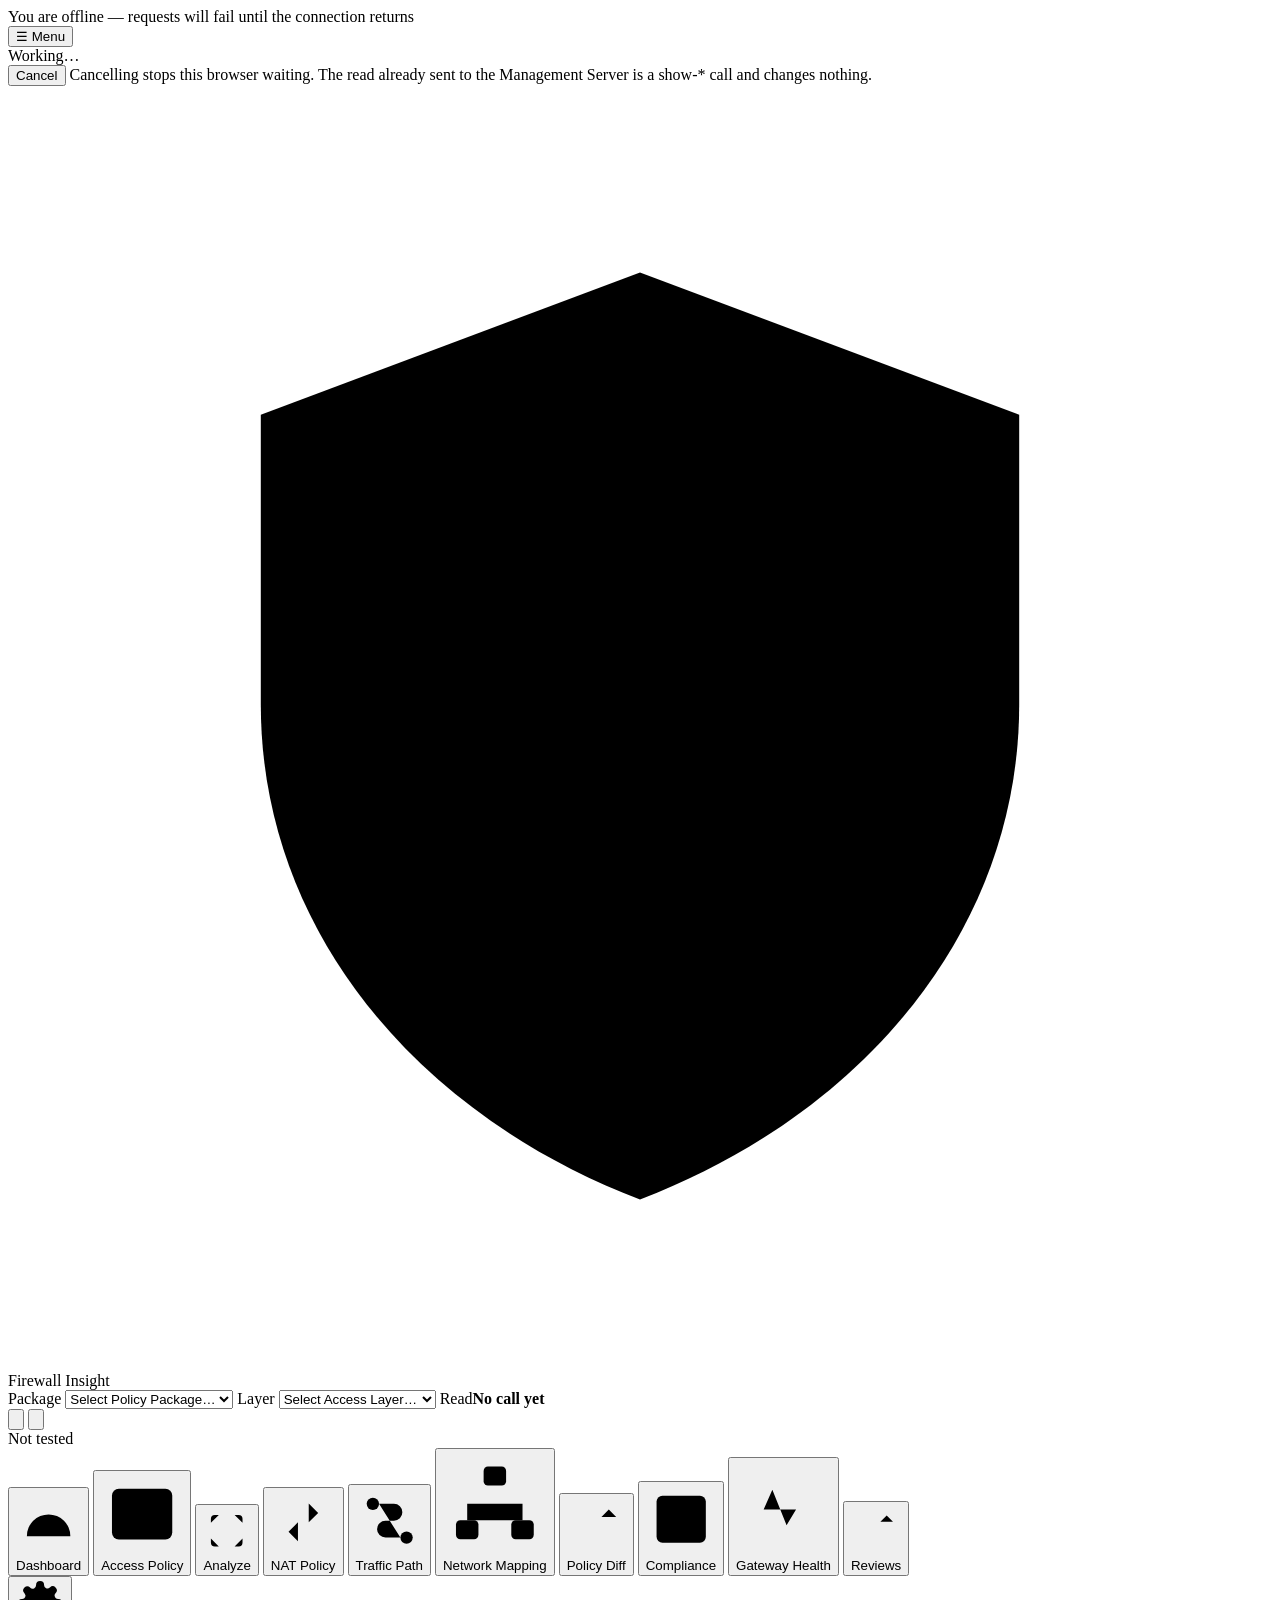
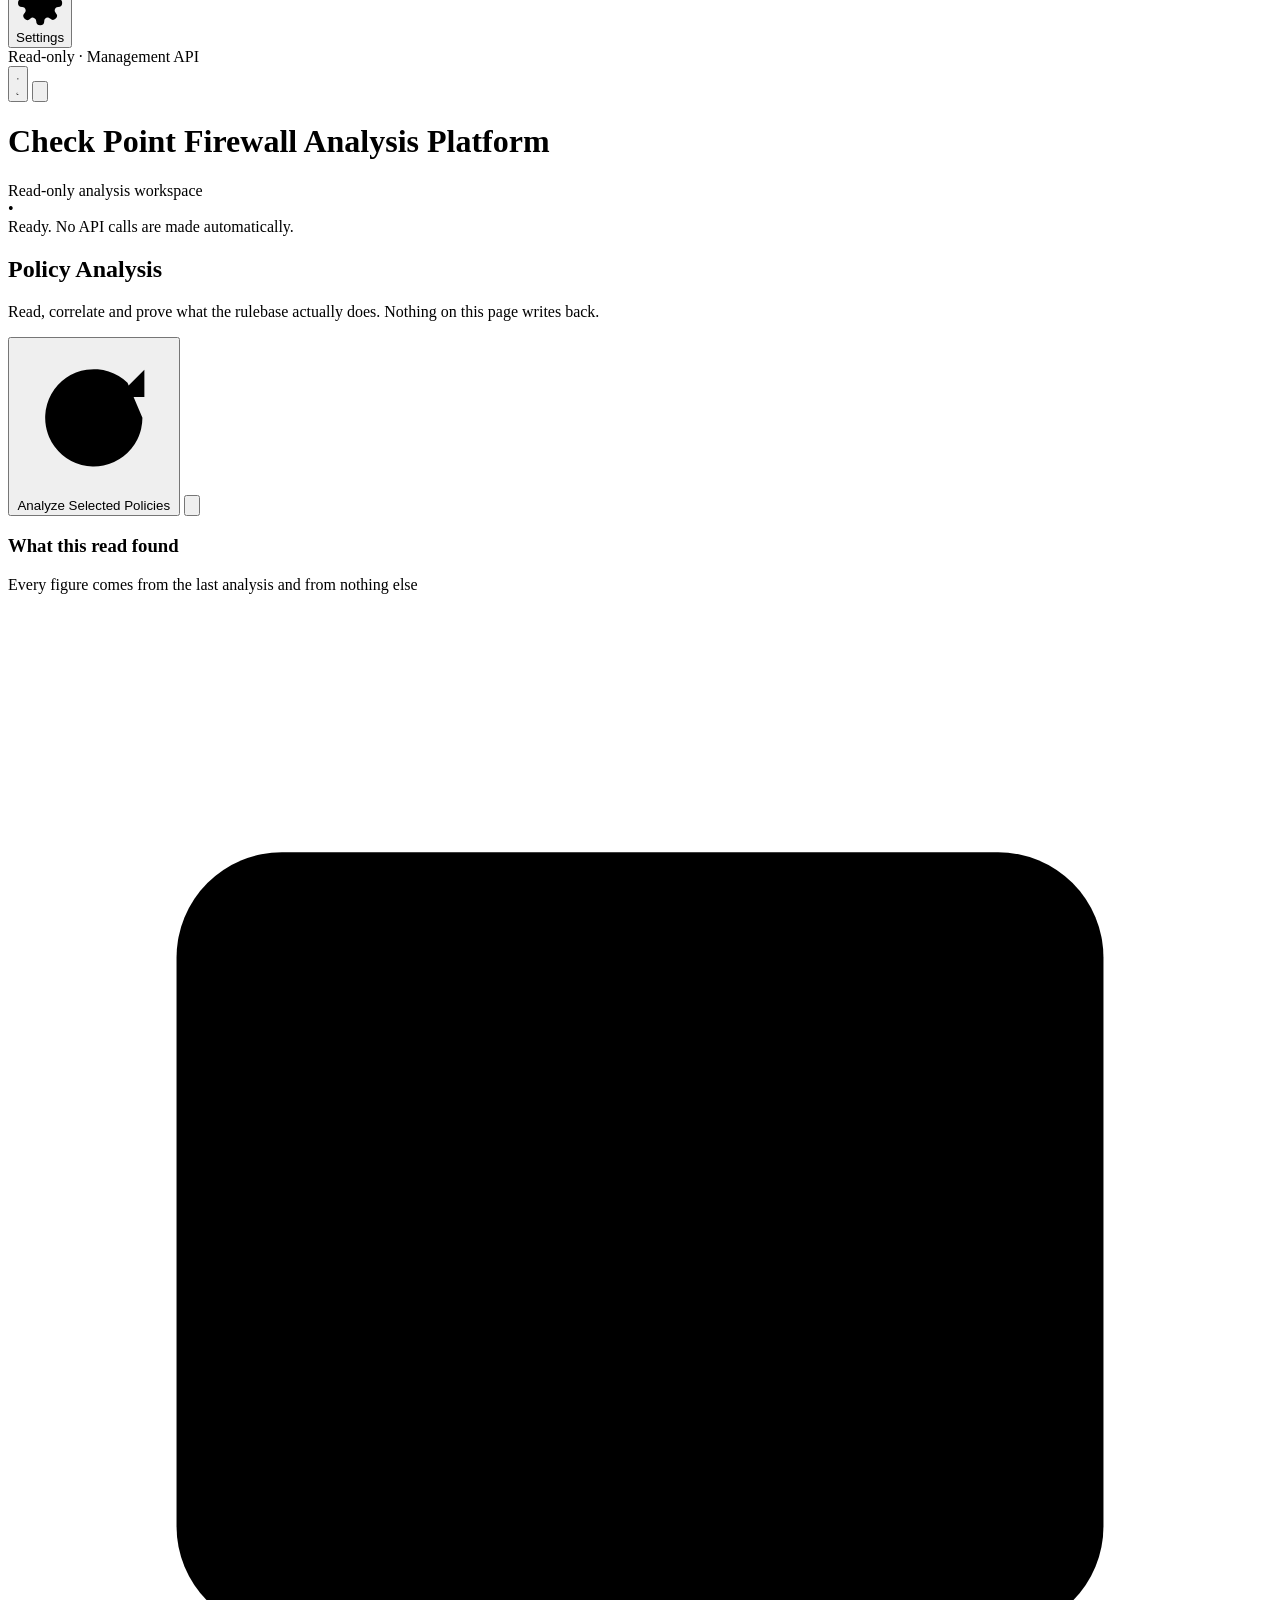
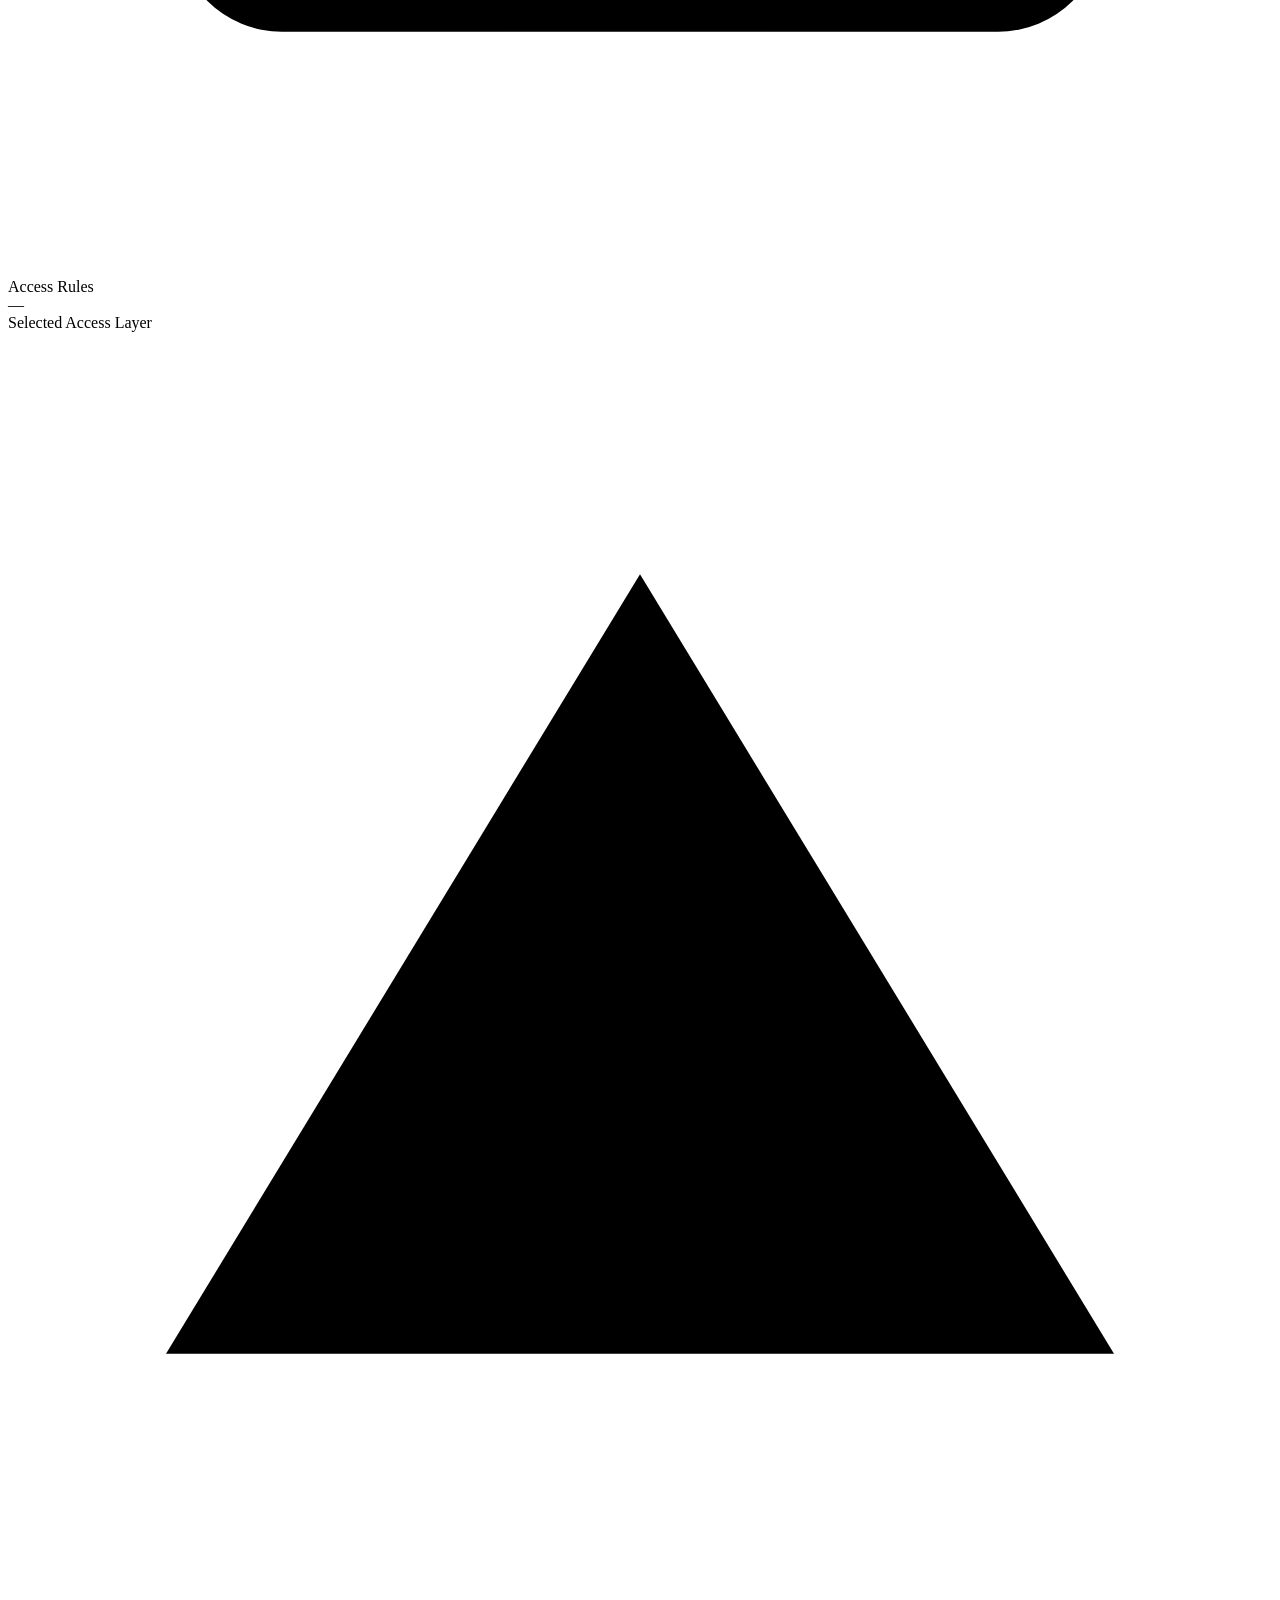
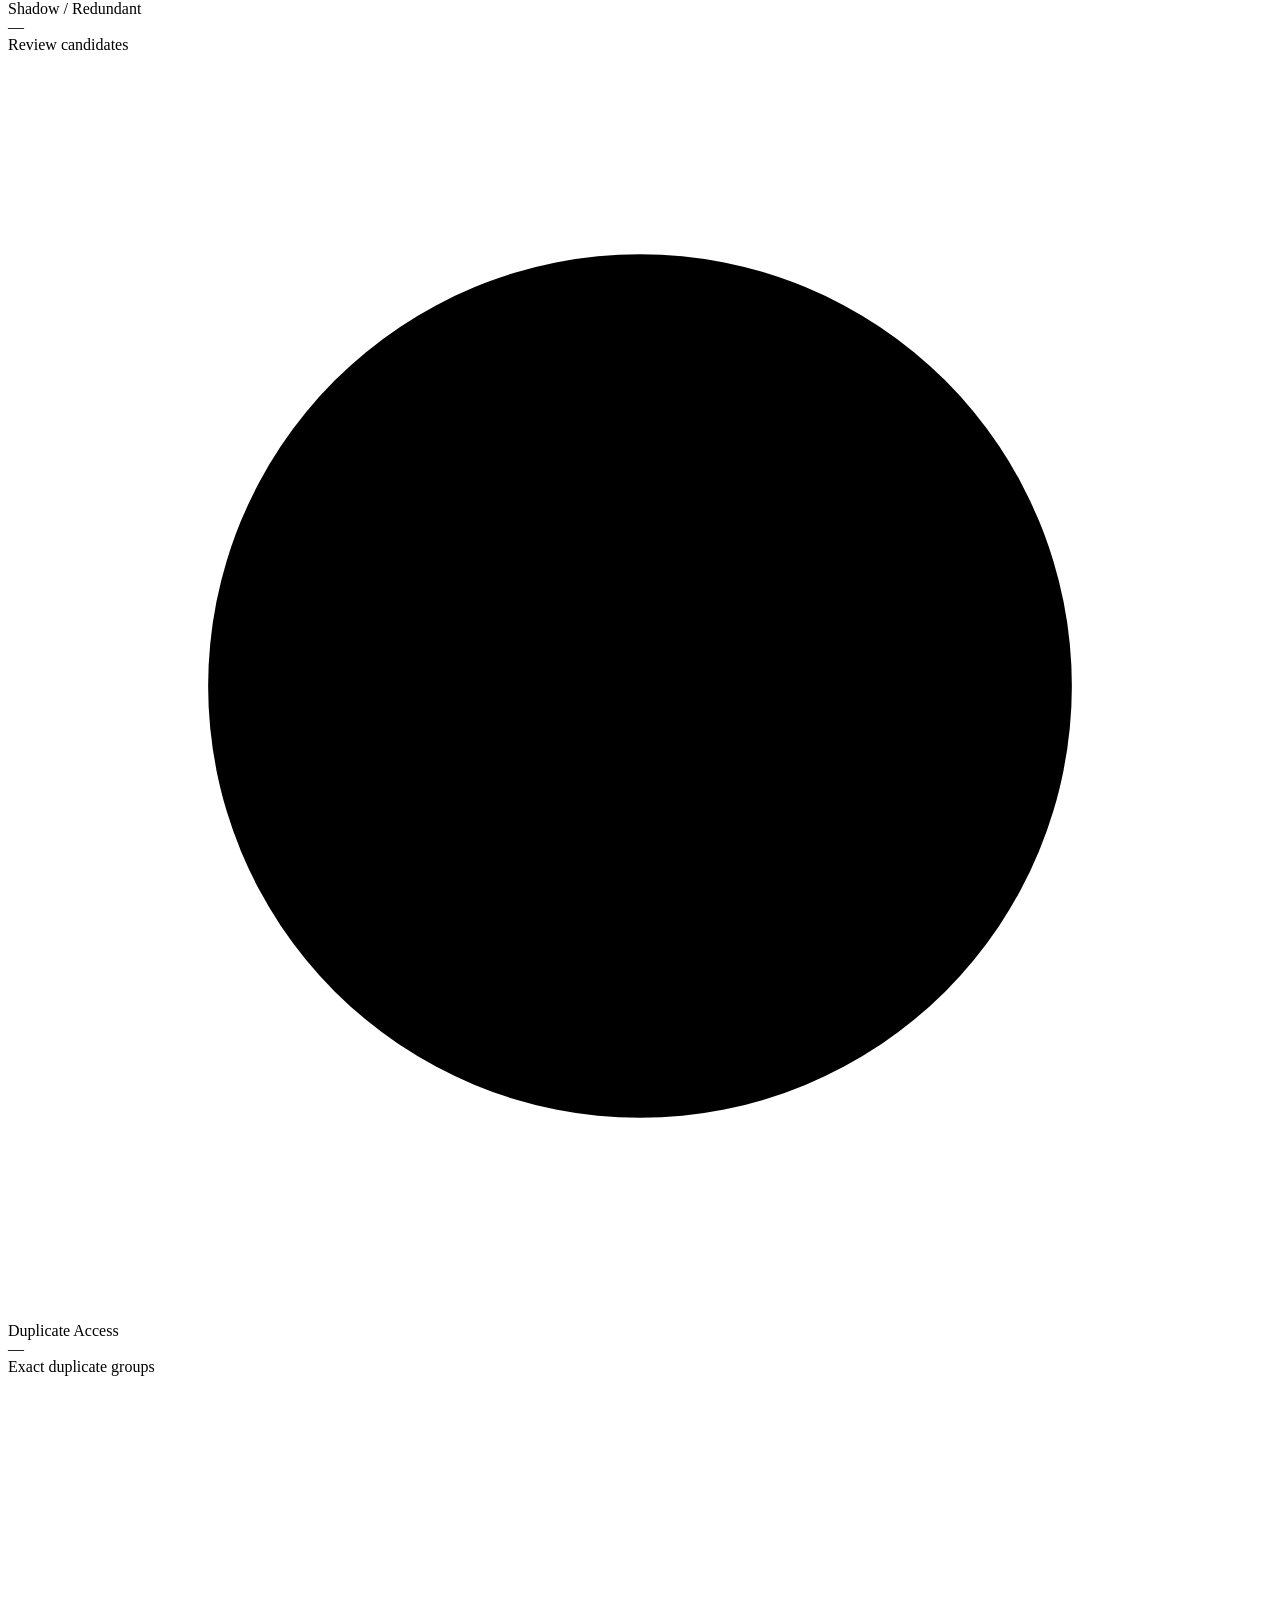
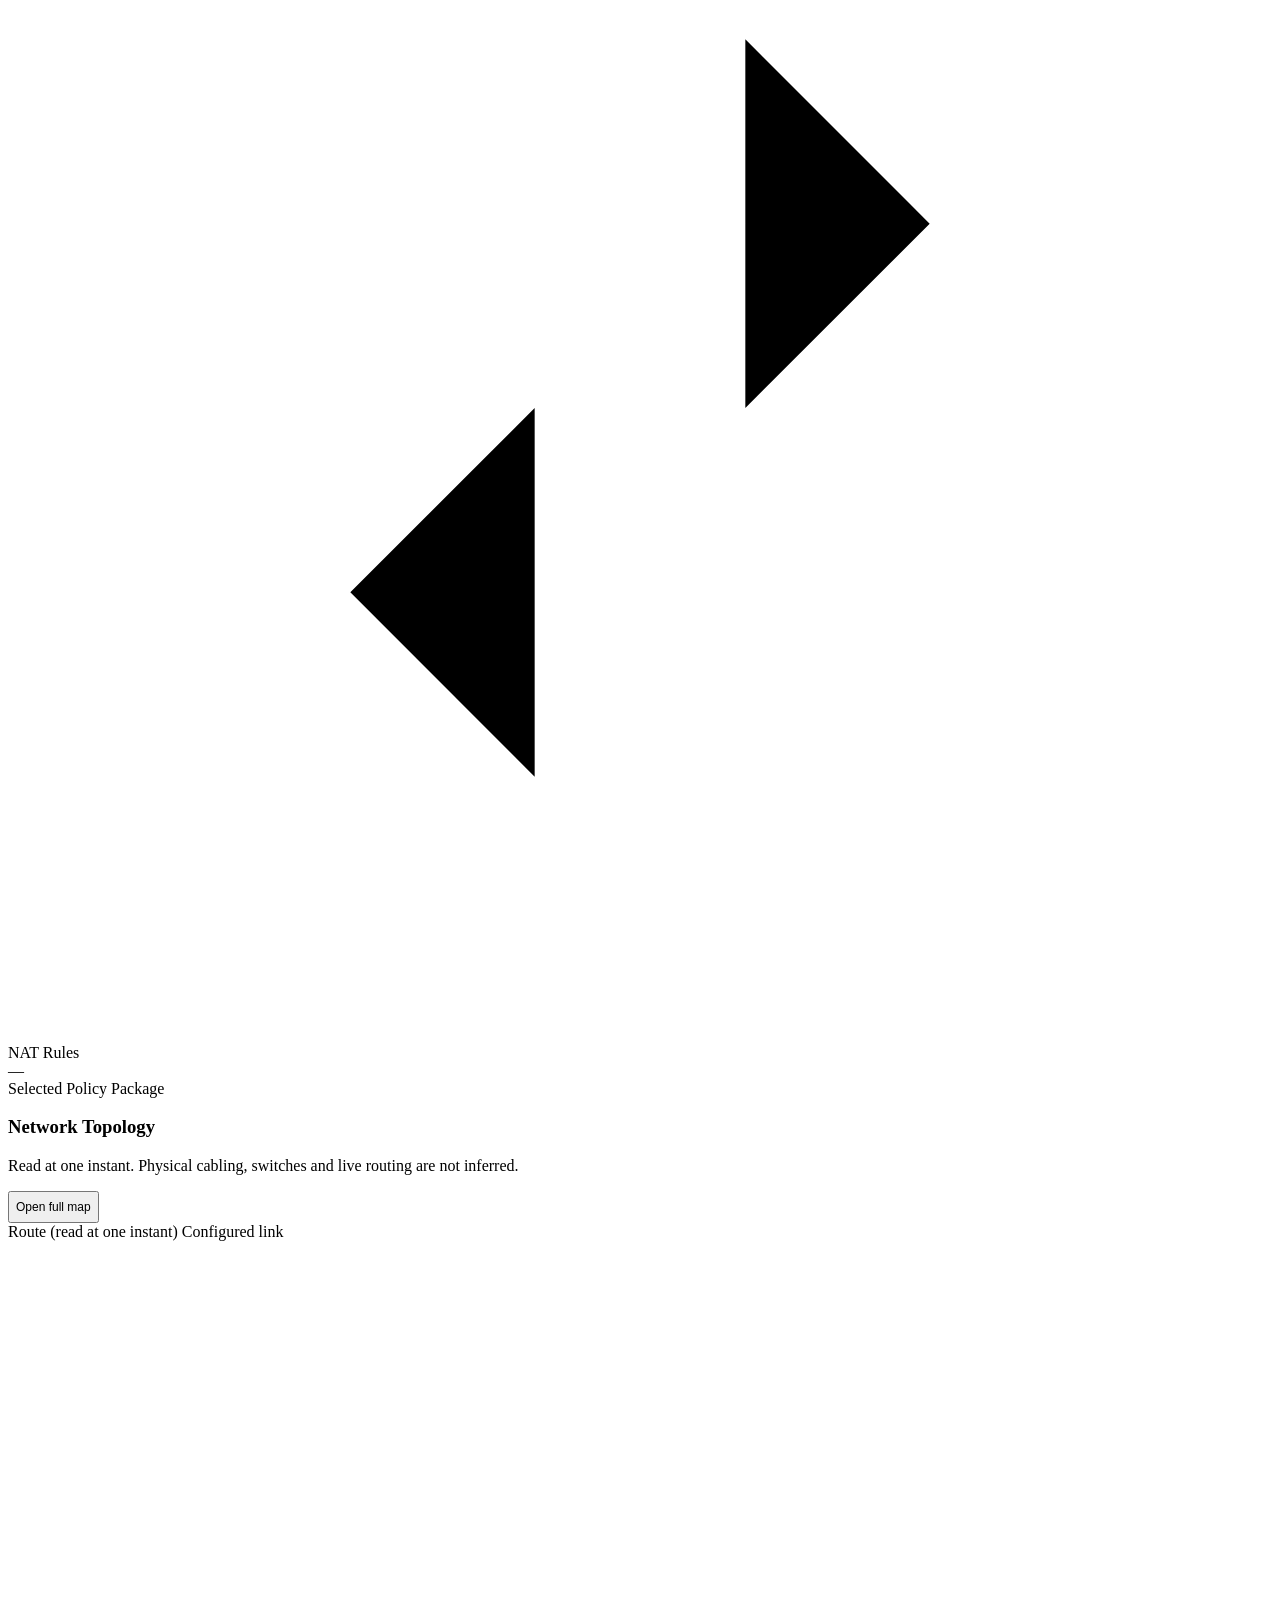
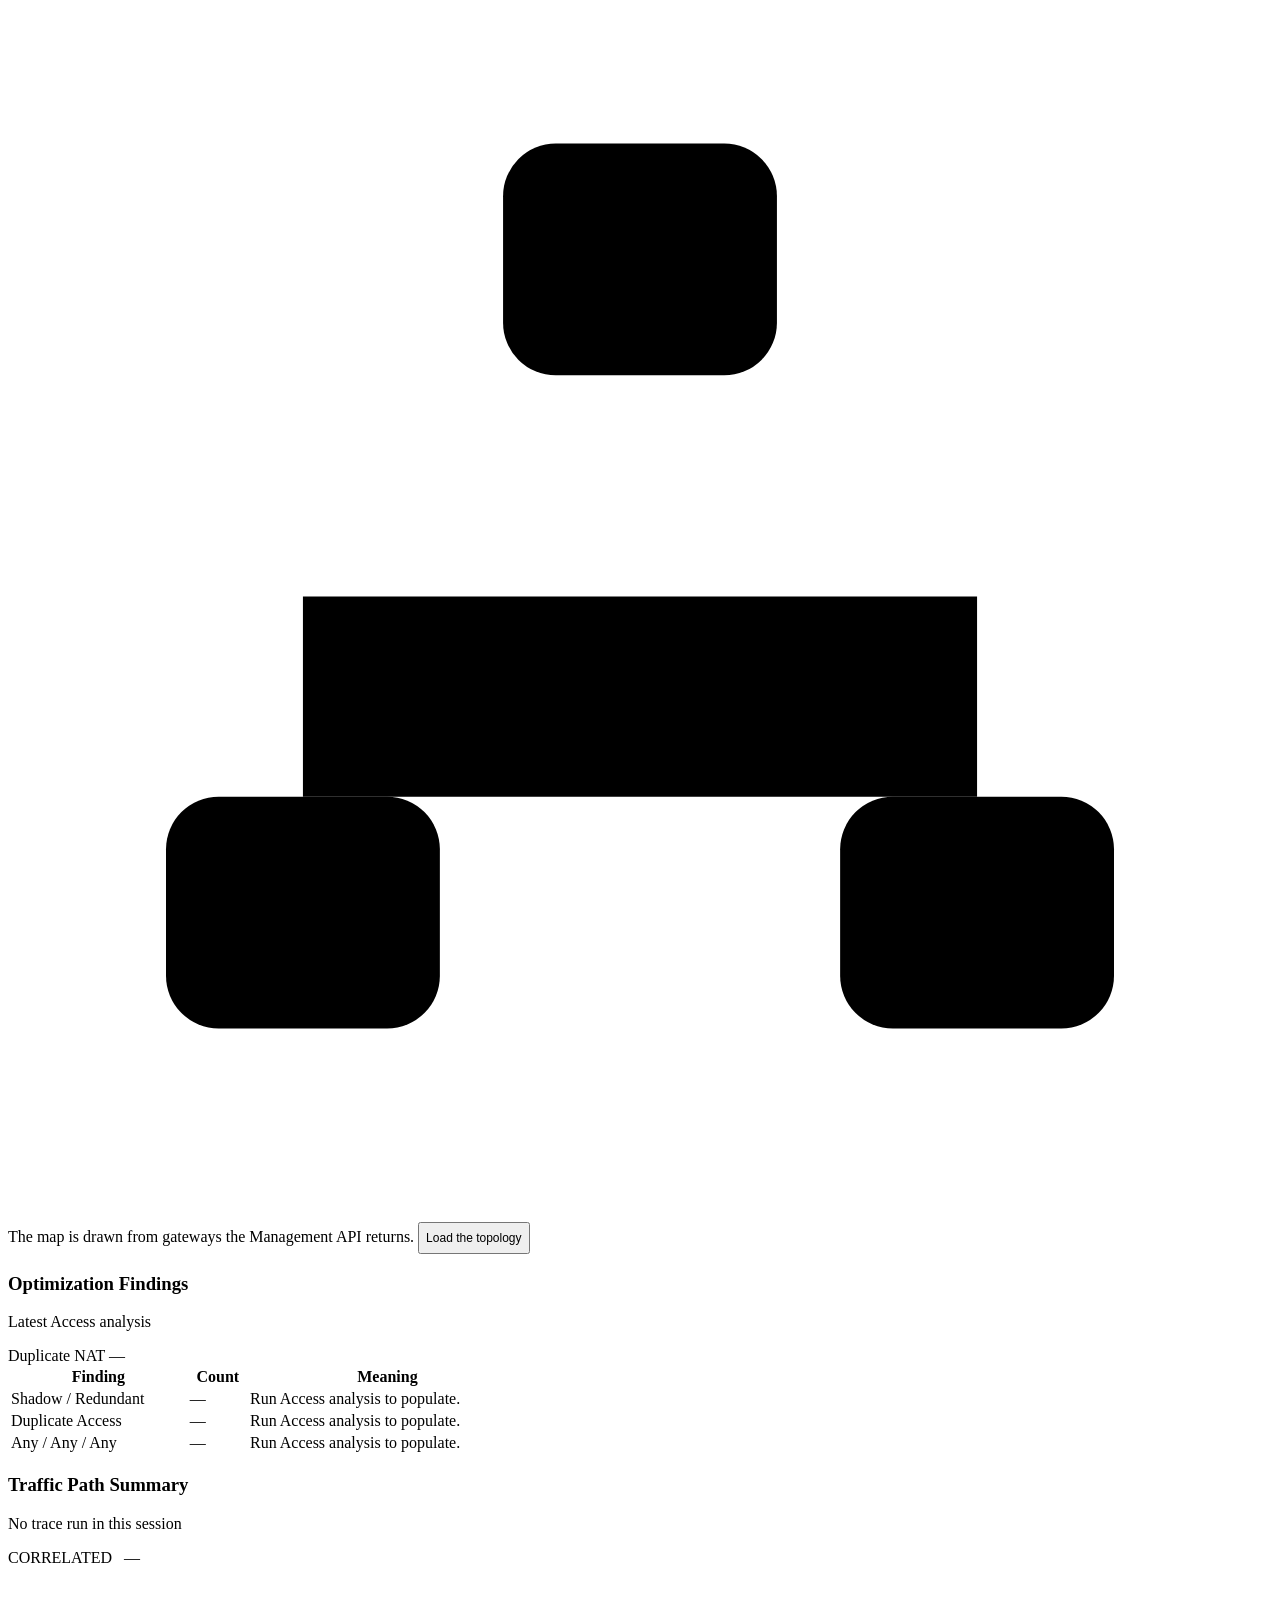
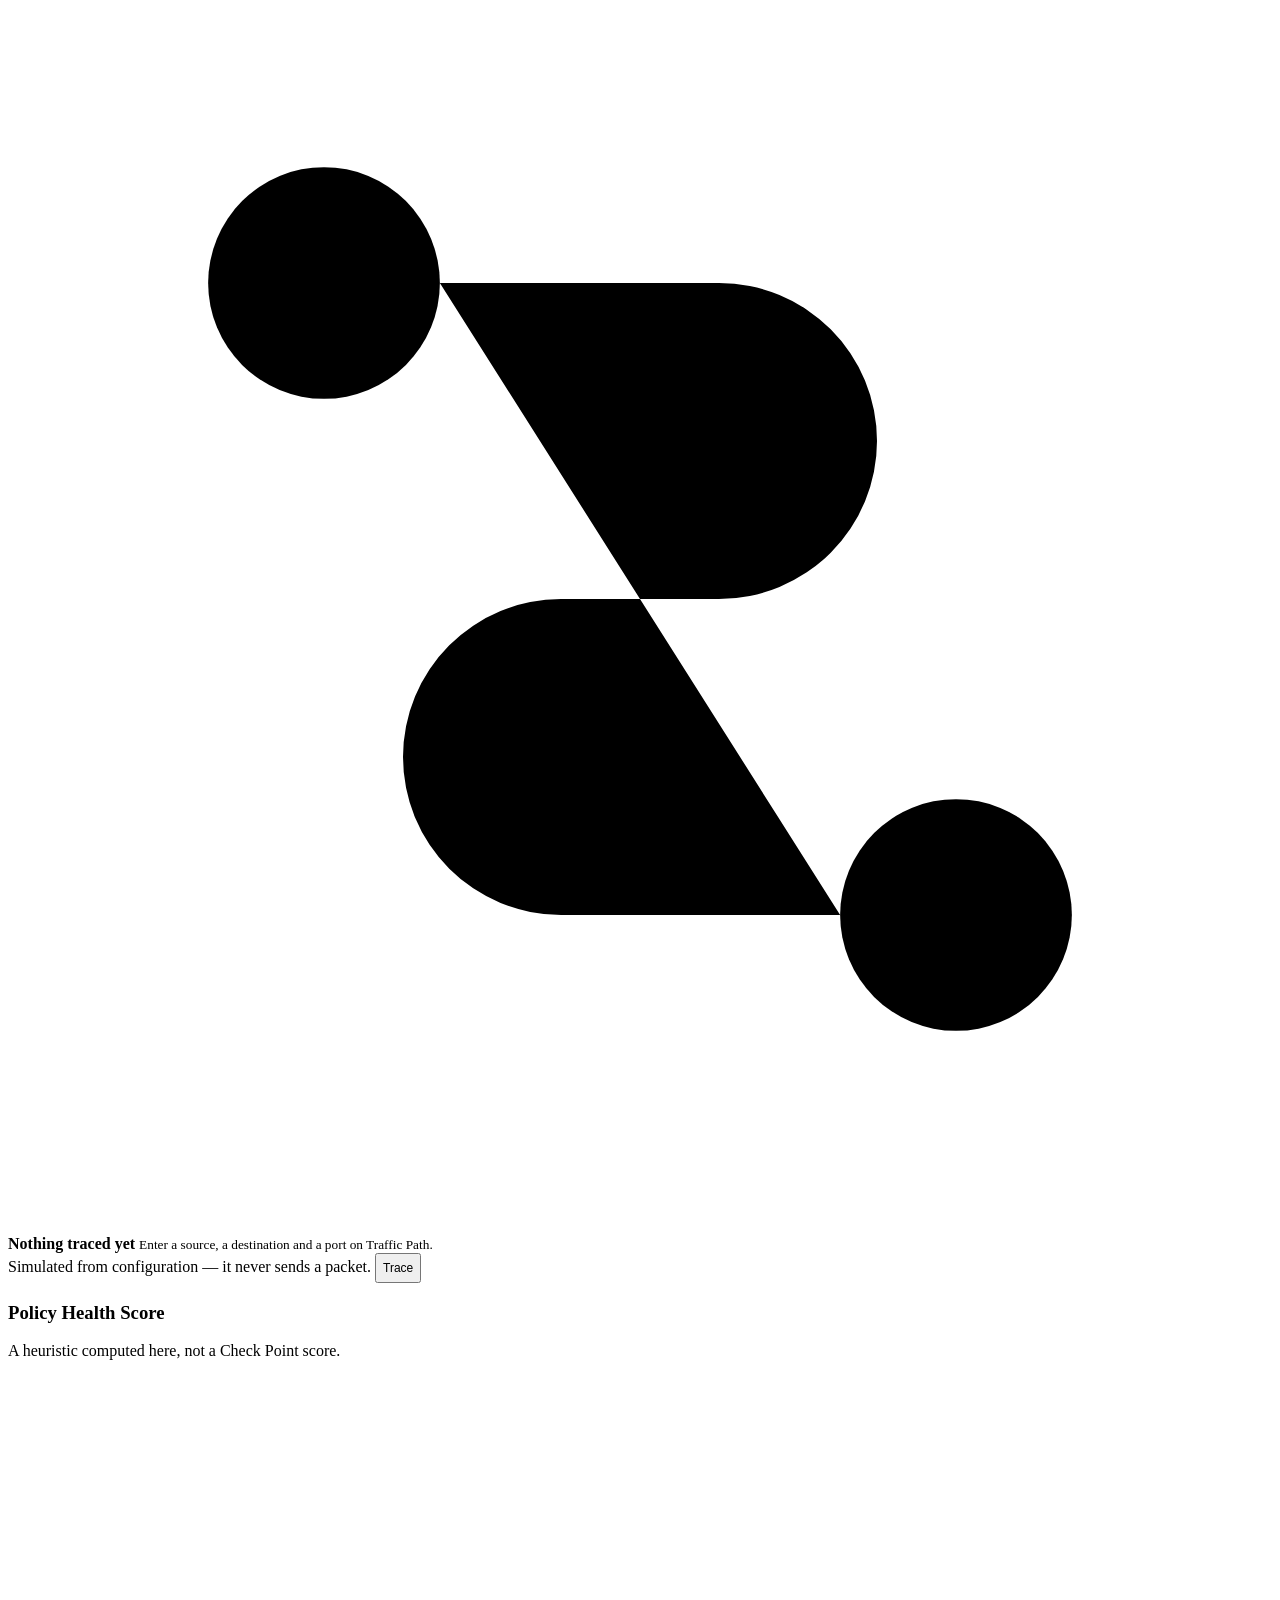
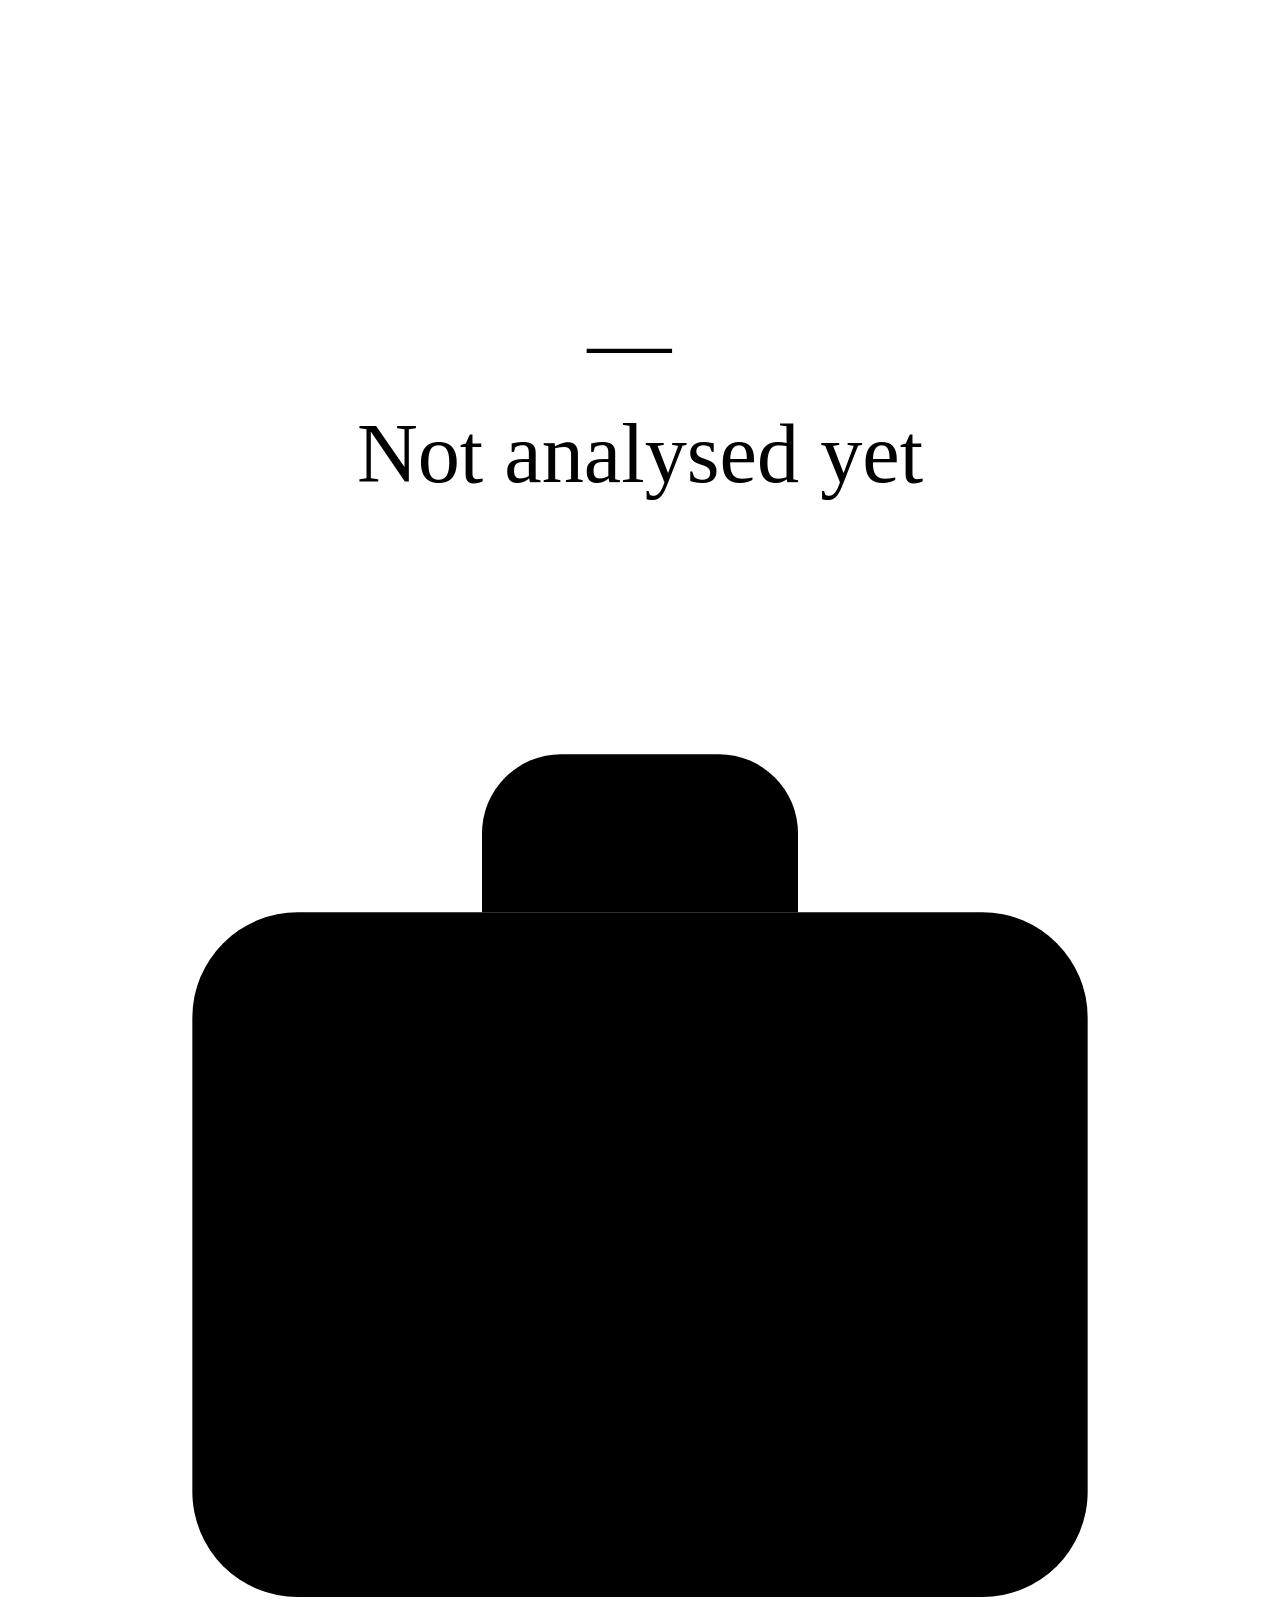
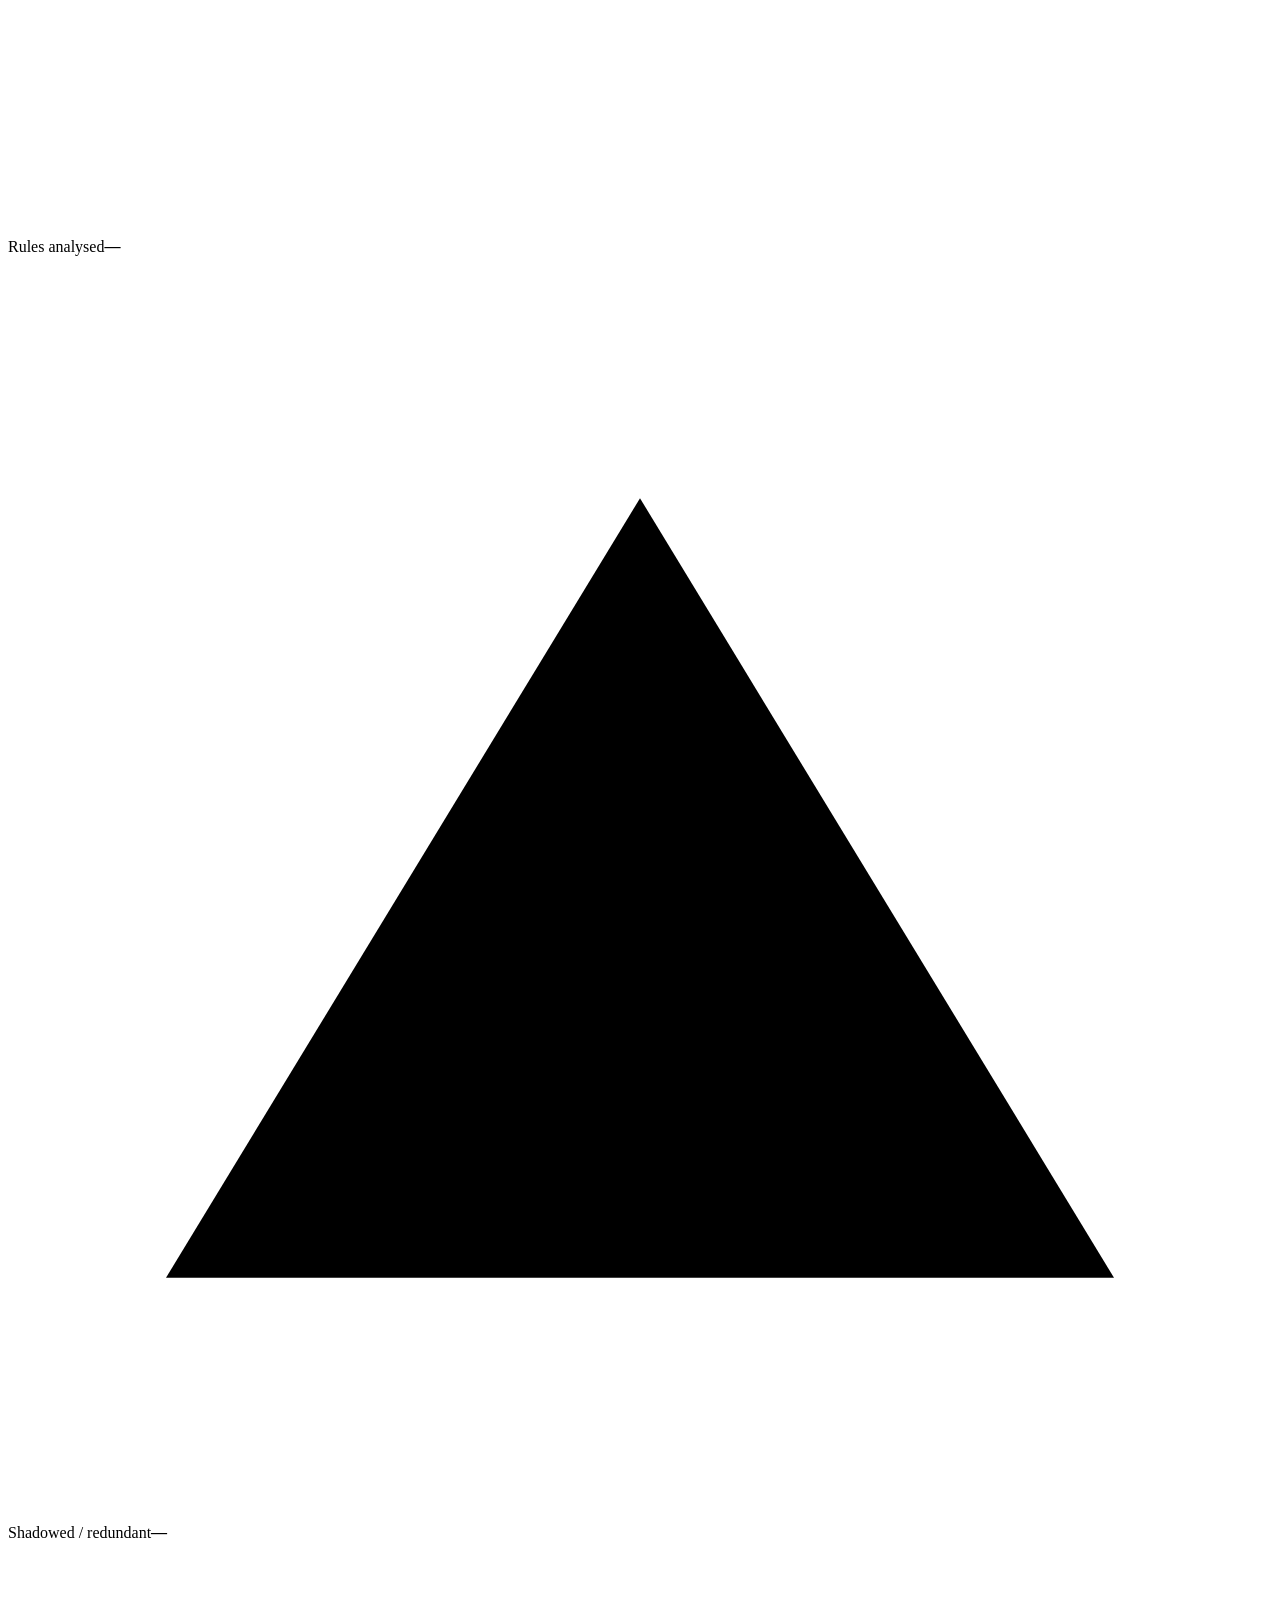
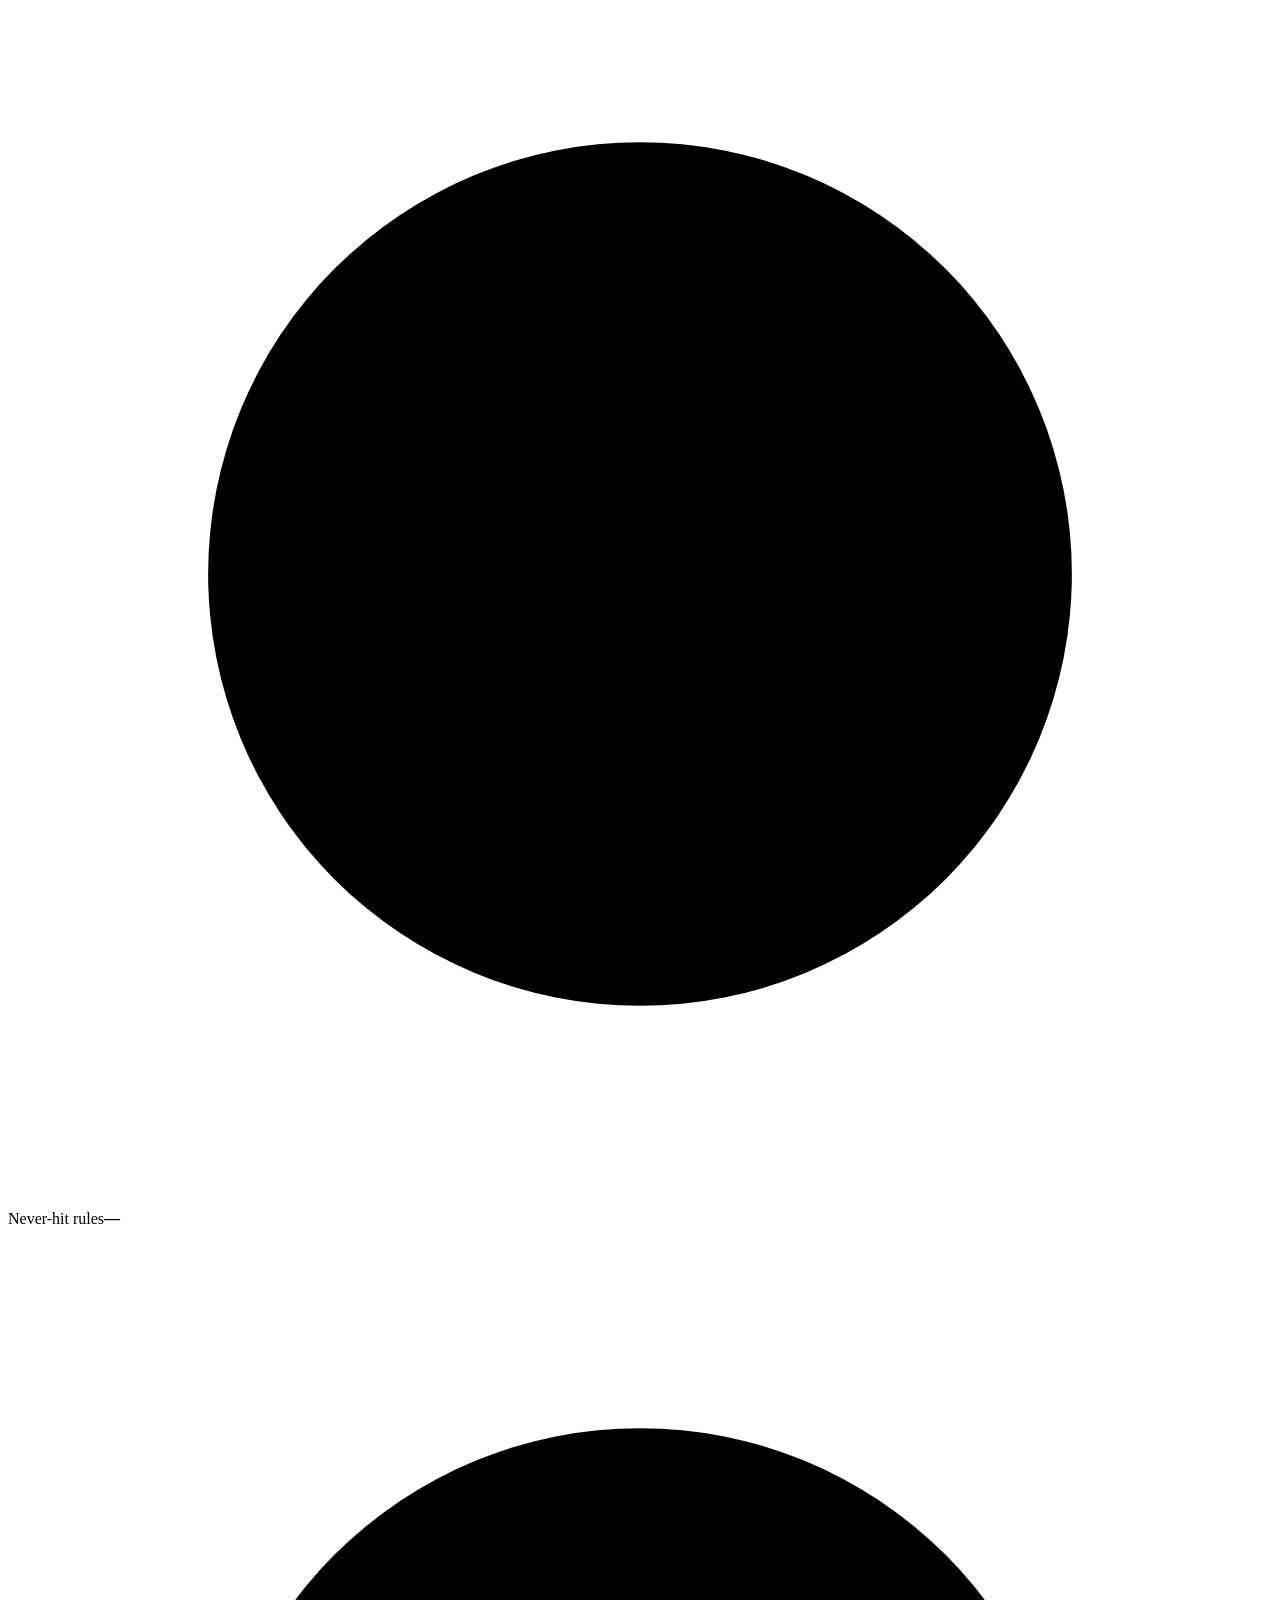
==== app/templates/index.html @ ba1ef46a "v4.34.0 — the Reviews page, and a third place that flattened the tri-state The runner and the schedu" ====
<!doctype html>
<html>

<head>
  <meta charset="utf-8">
  <meta name="viewport" content="width=device-width,initial-scale=1">
  <title>Firewall Analysis Platform</title>
  <link rel="icon" href="data:image/svg+xml,%3Csvg xmlns='http://www.w3.org/2000/svg' viewBox='0 0 24 24' fill='none' stroke='%232dd4bf' stroke-width='2' stroke-linecap='round' stroke-linejoin='round'%3E%3Cpath d='M12 3.2l7.2 2.7v5.5c0 4.3-3 7.8-7.2 9.4-4.2-1.6-7.2-5.1-7.2-9.4V5.9z'/%3E%3Cpath d='M9 12.2l2.2 2.2L15.4 10'/%3E%3C/svg%3E">
  <link rel="preconnect" href="https://fonts.googleapis.com">
  <link rel="preconnect" href="https://fonts.gstatic.com" crossorigin>
  <link
    href="https://fonts.googleapis.com/css2?family=Outfit:wght@300;400;500;600&family=IBM+Plex+Sans:wght@400;450;500;600&family=IBM+Plex+Sans+Thai:wght@400;500;600&family=IBM+Plex+Mono:wght@400;500;600&display=swap"
    rel="stylesheet">
  <link rel="stylesheet" href="/static/css/app.css">
</head>

<body>
  <div id="topProgress" aria-hidden="true">
    <div class="bar"></div>
  </div>
  <div id="offlineBar">You are offline — requests will fail until the connection returns</div>
  <div id="toasts" aria-live="polite" aria-relevant="additions"></div>
  <div id="srLive" class="sr-only" role="status" aria-live="polite"></div>
  <button id="navToggle" onclick="toggleNav()" aria-label="Toggle navigation">&#9776; Menu</button>
  <div id="busyOverlay" role="dialog" aria-modal="true" aria-live="assertive">
    <div class="busy-card">
      <div class="spinner"></div>
      <div class="busy-title" id="busyTitle">Working…</div>
      <div class="busy-sub" id="busySub"></div>
      <div class="busy-steps" id="busySteps"></div>
      <div class="busy-detail" id="busyDetail"></div>
      <div class="busy-hint" id="busyHint"></div>
      <div class="busy-actions">
        <button id="busyCancel" onclick="cancelBusy()">Cancel</button>
        <span class="busy-note">Cancelling stops this browser waiting. The read already
          sent to the Management Server is a show-* call and changes nothing.</span>
      </div>
    </div>
  </div>
  <svg width="0" height="0" class="sr-only" aria-hidden="true" focusable="false">
    <defs>
      <g id="ic-dashboard"><path d="M4 17a8 8 0 1 1 16 0"/><path d="M12 17l4.2-5"/></g>
      <g id="ic-rulebase"><rect x="3.2" y="4.6" width="17.6" height="14.8" rx="2"/><path d="M3.2 9.5h17.6M3.2 14.5h17.6"/></g>
      <g id="ic-analyze"><path d="M4 8V6a2 2 0 0 1 2-2h2M16 4h2a2 2 0 0 1 2 2v2M20 16v2a2 2 0 0 1-2 2h-2M8 20H6a2 2 0 0 1-2-2v-2"/><path d="M4 12h16"/></g>
      <g id="ic-nat"><path d="M4 8.5h13.5M14 5l3.5 3.5L14 12"/><path d="M20 15.5H6.5M10 12l-3.5 3.5L10 19"/></g>
      <g id="ic-trace"><circle cx="6" cy="6" r="2.2"/><circle cx="18" cy="18" r="2.2"/><path d="M8.2 6h5.3a3 3 0 0 1 0 6h-3a3 3 0 0 0 0 6h5.3"/></g>
      <g id="ic-map"><rect x="9.4" y="3.6" width="5.2" height="4.4" rx="1"/><rect x="3" y="16" width="5.2" height="4.4" rx="1"/><rect x="15.8" y="16" width="5.2" height="4.4" rx="1"/><path d="M12 8v4.2M5.6 16v-3.8h12.8V16"/></g>
      <g id="ic-diff"><path d="M4 6.5h9M4 12h6M4 17.5h9"/><path d="M17 5.5v13M14 8.5l3-3 3 3"/></g>
      <g id="ic-compliance"><rect x="3.6" y="4" width="16.8" height="16" rx="2"/><path d="M8 12.2l2.6 2.6L16 9.4"/></g>
      <g id="ic-health"><path d="M3 12.5h4l2.2-5 3.6 9 2.4-4h5.8"/></g>
      <g id="ic-shield"><path d="M12 3.2l7.2 2.7v5.5c0 4.3-3 7.8-7.2 9.4-4.2-1.6-7.2-5.1-7.2-9.4V5.9z"/><path d="M9 12.2l2.2 2.2L15.4 10"/></g>
      <g id="ic-plug"><path d="M8.5 3.5v5M15.5 3.5v5"/><path d="M5.5 8.5h13v3.2a6.5 6.5 0 0 1-13 0z"/><path d="M12 18v3"/></g>
      <g id="ic-chev"><path d="M9 6l6 6-6 6"/></g>
      <g id="ic-plus"><path d="M12 5v14M5 12h14"/></g>
      <g id="ic-trend"><path d="M3.5 16.5l5-5.5 3.6 3.4 8.4-9"/><path d="M20.5 5.4h-4.6M20.5 5.4V10"/></g>
      <g id="ic-cases"><rect x="3.5" y="6.5" width="17" height="13" rx="2"/><path d="M9 6.5V5a1.5 1.5 0 0 1 1.5-1.5h3A1.5 1.5 0 0 1 15 5v1.5"/></g>
      <g id="ic-alert"><path d="M12 4.6L21 19.4H3z"/><path d="M12 10v4.2M12 16.9v.2"/></g>
      <g id="ic-clock"><circle cx="12" cy="12" r="8.2"/><path d="M12 7.2V12l3.2 2"/></g>
      <g id="ic-badge"><circle cx="12" cy="12" r="8.2"/><path d="M8.4 12.2l2.4 2.4 4.8-4.8"/></g>
      <g id="ic-eye"><path d="M2.6 12S6 5.8 12 5.8 21.4 12 21.4 12 18 18.2 12 18.2 2.6 12 2.6 12z"/><circle cx="12" cy="12" r="2.6"/></g>
      <g id="ic-refresh"><path d="M19.5 12a7.5 7.5 0 1 1-2.3-5.4"/><path d="M19.8 4.6v4.2h-4.2"/></g>
      <g id="ic-down"><path d="M12 4v11M8 11.4l4 4 4-4M4.5 19.5h15"/></g>
      <g id="ic-globe"><circle cx="12" cy="12" r="8"/><path d="M4 12h16M12 4c2.4 2.3 2.4 13.7 0 16M12 4c-2.4 2.3-2.4 13.7 0 16"/></g>
      <g id="ic-fw"><rect x="4" y="4.5" width="16" height="15" rx="1.8"/><path d="M4 9.5h16M4 14.5h16M9.5 4.5v5M14.5 9.5v5M9.5 14.5v5"/></g>
      <g id="ic-switch"><rect x="3" y="8.5" width="18" height="7" rx="1.8"/><path d="M7 12h.01M11 12h.01M15 12h.01"/></g>
      <g id="ic-server"><rect x="4" y="4" width="16" height="7" rx="1.6"/><rect x="4" y="13" width="16" height="7" rx="1.6"/><path d="M7.5 7.5h.01M7.5 16.5h.01"/></g>
      <g id="ic-hub"><circle cx="12" cy="12" r="3"/><path d="M12 3v6M12 15v6M3 12h6M15 12h6"/></g>
      <g id="ic-fail"><circle cx="12" cy="12" r="8.4"/><path d="M9.2 9.2l5.6 5.6M14.8 9.2l-5.6 5.6"/></g>
      <g id="ic-settings"><circle cx="12" cy="12" r="3"/><path d="M19.4 15a1.65 1.65 0 0 0 .33 1.82l.06.06a2 2 0 1 1-2.83 2.83l-.06-.06a1.65 1.65 0 0 0-1.82-.33 1.65 1.65 0 0 0-1 1.51V21a2 2 0 0 1-4 0v-.09A1.65 1.65 0 0 0 9 19.4a1.65 1.65 0 0 0-1.82.33l-.06.06a2 2 0 1 1-2.83-2.83l.06-.06A1.65 1.65 0 0 0 4.68 15a1.65 1.65 0 0 0-1.51-1H3a2 2 0 0 1 0-4h.09A1.65 1.65 0 0 0 4.6 9a1.65 1.65 0 0 0-.33-1.82l-.06-.06a2 2 0 1 1 2.83-2.83l.06.06A1.65 1.65 0 0 0 9 4.68a1.65 1.65 0 0 0 1-1.51V3a2 2 0 0 1 4 0v.09a1.65 1.65 0 0 0 1 1.51 1.65 1.65 0 0 0 1.82-.33l.06-.06a2 2 0 1 1 2.83 2.83l-.06.06A1.65 1.65 0 0 0 19.4 9a1.65 1.65 0 0 0 1.51 1H21a2 2 0 0 1 0 4h-.09a1.65 1.65 0 0 0-1.51 1z"/></g>
    </defs>
  </svg>
  <div class="app">
    <header class="topbar">
      <div class="brand"><svg class="ico" viewBox="0 0 24 24" aria-hidden="true"><use href="#ic-shield"/></svg>Firewall <span>Insight</span></div>
      <div class="ctx-chips">
        <span class="ctx-chip pick" id="packageControl">
          <span class="k">Package</span>
          <select id="pkg" aria-label="Policy Package">
            <option value="">Select Policy Package…</option>
          </select>
        </span>
        <span class="ctx-chip pick" id="layerControl">
          <span class="k">Layer</span>
          <select id="layer" aria-label="Access Layer">
            <option value="">Select Access Layer…</option>
          </select>
        </span>
        <span class="ctx-chip mono"><span class="k">Read</span><b id="ctxRead">No call yet</b></span>
      </div>
      <div class="topbar-right">
        <button class="icon-only" onclick="testConn(event)" title="Test the Management API connection"
          aria-label="Test Connection"><svg class="ico" viewBox="0 0 24 24" aria-hidden="true"><use href="#ic-plug"/></svg></button>
        <button class="icon-only" onclick="loadMetadata(true,event)" title="Re-read packages, layers and gateways"
          aria-label="Refresh Metadata"><svg class="ico" viewBox="0 0 24 24" aria-hidden="true"><use href="#ic-refresh"/></svg></button>
        <div id="conn" class="badge conn"><span class="dot"></span><span>Not tested</span></div>
      </div>
    </header>
    <aside class="sidebar">
      <div class="menu">
        <button class="active" data-page="dashboard" data-label="Dashboard" onclick="showPage('dashboard',this)"><svg class="ico" viewBox="0 0 24 24" aria-hidden="true"><use href="#ic-dashboard"/></svg><span class="mlabel">Dashboard</span></button>
        <button class="" data-page="browser" data-label="Access Policy" onclick="showPage('browser',this)"><svg class="ico" viewBox="0 0 24 24" aria-hidden="true"><use href="#ic-rulebase"/></svg><span class="mlabel">Access Policy</span></button>
        <button class="" data-page="access" data-label="Analyze" onclick="showPage('access',this)"><svg class="ico" viewBox="0 0 24 24" aria-hidden="true"><use href="#ic-analyze"/></svg><span class="mlabel">Analyze</span></button>
        <button class="" data-page="nat" data-label="NAT Policy" onclick="showPage('nat',this)"><svg class="ico" viewBox="0 0 24 24" aria-hidden="true"><use href="#ic-nat"/></svg><span class="mlabel">NAT Policy</span></button>
        <button class="" data-page="traffic" data-label="Traffic Path" onclick="showPage('traffic',this)"><svg class="ico" viewBox="0 0 24 24" aria-hidden="true"><use href="#ic-trace"/></svg><span class="mlabel">Traffic Path</span></button>
        <button class="" data-page="mapping" data-label="Network Mapping" onclick="showPage('mapping',this)"><svg class="ico" viewBox="0 0 24 24" aria-hidden="true"><use href="#ic-map"/></svg><span class="mlabel">Network Mapping</span></button>
        <button class="" data-page="diff" data-label="Policy Diff" onclick="showPage('diff',this)"><svg class="ico" viewBox="0 0 24 24" aria-hidden="true"><use href="#ic-diff"/></svg><span class="mlabel">Policy Diff</span></button>
        <button class="" data-page="compliance" data-label="Compliance" onclick="showPage('compliance',this)"><svg class="ico" viewBox="0 0 24 24" aria-hidden="true"><use href="#ic-compliance"/></svg><span class="mlabel">Compliance</span></button>
        <button class="" data-page="health" data-label="Gateway Health" onclick="showPage('health',this)"><svg class="ico" viewBox="0 0 24 24" aria-hidden="true"><use href="#ic-health"/></svg><span class="mlabel">Gateway Health</span></button>
        <button class="" data-page="runs" data-label="Reviews" onclick="showPage('runs',this)"><svg class="ico" viewBox="0 0 24 24" aria-hidden="true"><use href="#ic-diff"/></svg><span class="mlabel">Reviews</span></button>
        <div class="menu-sep"></div>
        <button class="" data-page="settings" data-label="Settings" onclick="showPage('settings',this)"><svg class="ico" viewBox="0 0 24 24" aria-hidden="true"><use href="#ic-settings"/></svg><span class="mlabel">Settings</span></button>
      </div>

      <div class="sidebar-bottom">
        <div class="side-note">Read-only &middot; Management API</div>
        <div class="side-actions">
          <button class="icon-btn" id="themeToggle" onclick="toggleTheme()" title="Switch theme (Ctrl+J)"
            aria-label="Switch theme">
            <svg class="ico ico-sun" viewBox="0 0 24 24" aria-hidden="true">
              <circle cx="12" cy="12" r="4.2" />
              <path
                d="M12 2.6v2.2M12 19.2v2.2M2.6 12h2.2M19.2 12h2.2M5.4 5.4l1.6 1.6M17 17l1.6 1.6M18.6 5.4L17 7M7 17l-1.6 1.6" />
            </svg>
            <svg class="ico ico-moon" viewBox="0 0 24 24" aria-hidden="true">
              <path d="M20.2 14.4A8.4 8.4 0 1 1 9.6 3.8a6.6 6.6 0 0 0 10.6 10.6z" />
            </svg>
          </button>
          <button class="icon-btn" id="railToggle" onclick="toggleRail()" title="Collapse sidebar (Ctrl+B)"
            aria-label="Collapse sidebar">
            <svg class="ico ico-rail" viewBox="0 0 24 24" aria-hidden="true">
              <path d="M4 4.5v15" />
              <path d="M19 12H9" />
              <path d="M13 8l-4 4 4 4" />
            </svg>
          </button>
        </div>
      </div>
    </aside>

    <main class="main">
      <div class="header">
        <div>
          <h1>Check Point Firewall Analysis Platform</h1>
        </div>
        <div class="badge"><span id="verBadge">Read-only analysis workspace</span></div>
      </div>

      <div class="statusbar" id="statusBar"><span class="status-icon" id="statusIcon">•</span>
        <div id="status" class="status">Ready. No API calls are made automatically.</div><span class="status-time"
          id="statusTime"></span>
      </div>

      <section id="dashboard" class="page active">

        <div class="page-head">
          <div>
            <h2>Policy Analysis</h2>
            <p>Read, correlate and prove what the rulebase actually does. Nothing on this page writes back.</p>
          </div>
          <div class="acts">
            <button class="primary" onclick="dashboardRefresh()">
              <svg class="ico spin" viewBox="0 0 24 24" aria-hidden="true"><use href="#ic-refresh"/></svg>
              Analyze Selected Policies
            </button>
            <button class="icon-only" onclick="exportRawPolicy()" title="Export the configured rulebase as CSV"
              aria-label="Export CSV"><svg class="ico" viewBox="0 0 24 24" aria-hidden="true"><use href="#ic-down"/></svg></button>
          </div>
        </div>

        <div class="aurora-bands">

          <!-- band A — the counts, before anything that interprets them -->
          <div class="band band-a">
            <div class="card flush fold" data-fold="dash-counts">
              <div class="card-h">
                <div><h3>What this read found</h3><p>Every figure comes from the last analysis and from nothing else</p></div>
              </div>
              <div class="kpi-strip" id="dashboardCards">
              <div class="kpi a drill-card" onclick="drillTo('browser')" title="Open Access Policy">
              <div class="t"><svg class="ico" viewBox="0 0 24 24" aria-hidden="true"><use href="#ic-rulebase"/></svg> Access Rules</div>
              <div id="dAccess" class="metric v">&mdash;</div>
              <div id="dAccessDetail" class="s">Selected Access Layer</div>
              </div>
              <div class="kpi b drill-card" onclick="drillTo('access','shadow')" title="Open Shadow / Redundant">
              <div class="t"><svg class="ico" viewBox="0 0 24 24" aria-hidden="true"><use href="#ic-alert"/></svg> Shadow / Redundant</div>
              <div id="dShadow" class="metric v">&mdash;</div>
              <div class="s">Review candidates</div>
              </div>
              <div class="kpi c drill-card" onclick="drillTo('access','duplicates')" title="Open Duplicate Access">
              <div class="t"><svg class="ico" viewBox="0 0 24 24" aria-hidden="true"><use href="#ic-badge"/></svg> Duplicate Access</div>
              <div id="dDup" class="metric v">&mdash;</div>
              <div class="s">Exact duplicate groups</div>
              </div>
              <div class="kpi d drill-card" onclick="drillTo('nat','rulebase')" title="Open NAT Rulebase">
              <div class="t"><svg class="ico" viewBox="0 0 24 24" aria-hidden="true"><use href="#ic-nat"/></svg> NAT Rules</div>
              <div id="dNat" class="metric v">&mdash;</div>
              <div class="s">Selected Policy Package</div>
              </div>
              </div>
            </div>
          </div>

          <!-- band B — estate and findings on the left, score and trace on the right -->
          <div class="band band-b">
            <div class="stack">
<div class="card flush fold" data-fold="dash-topo">
            <div class="card-h">
            <div>
            <h3>Network Topology</h3>
            <p>Read at one instant. Physical cabling, switches and live routing are not inferred.</p>
            </div>
            <div class="r"><button onclick="goTo('mapping')" style="height:32px;font-size:12px">Open full map</button></div>
            </div>
            <div class="topo-preview">
            <div class="tp-legend">
            <span><i style="background:var(--accent-2)"></i>Route (read at one instant)</span>
            <span><i style="background:var(--accent)"></i>Configured link</span>
            </div>
            <svg id="topoPreview" viewBox="0 0 900 220" preserveAspectRatio="xMidYMid meet" aria-label="Gateway topology preview"></svg>
            <div class="tp-empty" id="topoPreviewEmpty">
            <svg class="ico" viewBox="0 0 24 24" aria-hidden="true"><use href="#ic-map"/></svg>
            The map is drawn from gateways the Management API returns.
            <button onclick="goTo('mapping')" style="height:32px;font-size:12px">Load the topology</button>
            </div>
            </div>

            </div>
              <div class="card flush fold" data-fold="dash-findings">
              <div class="card-h">
              <div><h3>Optimization Findings</h3><p>Latest Access analysis</p></div>
              <div class="r"><span id="dNatDup" class="pill neutral">Duplicate NAT &mdash;</span></div>
              </div>
              <div id="dashFindings" class="table-wrap">
              <table style="min-width:520px">
              <thead>
              <tr><th>Finding</th><th>Count</th><th>Meaning</th></tr>
              </thead>
              <tbody>
              <tr><td>Shadow / Redundant</td><td>&mdash;</td><td>Run Access analysis to populate.</td></tr>
              <tr><td>Duplicate Access</td><td>&mdash;</td><td>Run Access analysis to populate.</td></tr>
              <tr><td>Any / Any / Any</td><td>&mdash;</td><td>Run Access analysis to populate.</td></tr>
              </tbody>
              </table>
              </div>
              </div>
              <div id="inlineAnalysisSummary" class="inline-findings-card" style="display:none">
              <div class="section-title">
              <h3>Inline Layer Analysis</h3>
              <span class="hint">Included in the overall Access analysis</span>
              </div>
              <div class="inline-findings-grid">
              <div class="inline-mini">
              <div class="hint">Inline Layers</div>
              <div id="diLayers" class="v">0</div>
              </div>
              <div class="inline-mini">
              <div class="hint">Inline Rules Inspected</div>
              <div id="diRules" class="v">0</div>
              </div>
              <div class="inline-mini drill-card" onclick="drillTo('access','shadow')"
              title="Open inline Shadow / Redundant findings">
              <div class="hint">Shadow / Redundant</div>
              <div id="diShadow" class="v">0</div>
              </div>
              <div class="inline-mini drill-card" onclick="drillTo('access','duplicates')"
              title="Open inline Duplicate findings">
              <div class="hint">Duplicate Groups</div>
              <div id="diDup" class="v">0</div>
              </div>
              <div class="inline-mini drill-card" onclick="drillTo('access','any')"
              title="Open inline Any / Any / Any findings">
              <div class="hint">Any / Any / Any</div>
              <div id="diAny" class="v">0</div>
              </div>
              </div>
              </div>
              <div class="card flush fold" data-fold="dash-trace">
                <div class="card-h">
                  <div>
                    <h3>Traffic Path Summary</h3>
                    <p id="tracePreviewSub">No trace run in this session</p>
                  </div>
                  <div class="r">
                    <span class="badge-soft">CORRELATED</span>
                    <span id="tracePreviewVerdict" class="pill neutral" style="margin-left:8px">&mdash;</span>
                  </div>
                </div>
                <div class="timeline" id="tracePreview">
                  <div class="tl-step">
                    <span class="dot"><svg class="ico" viewBox="0 0 24 24" aria-hidden="true"><use href="#ic-trace"/></svg></span>
                    <div class="txt"><b>Nothing traced yet</b>
                      <small>Enter a source, a destination and a port on Traffic Path.</small>
                    </div>
                  </div>
                </div>
                <div class="card-foot">
                  Simulated from configuration &mdash; it never sends a packet.
                  <button onclick="goTo('traffic')" style="height:30px;font-size:12px;margin-left:auto">Trace</button>
                </div>
              </div>
            </div>
            <div class="stack">
<div class="card flush">
              <div class="card-h">
              <div>
              <h3>Policy Health Score</h3>
              <p>A heuristic computed here, not a Check Point score.</p>
              </div>
              <div class="r"><span id="healthLive" class="live-tag" hidden><i></i>LIVE</span></div>
              </div>
              <div class="gauge-wrap">
              <svg viewBox="0 0 240 150" role="img" aria-labelledby="gaugeDesc">
              <title id="gaugeDesc">Policy health score</title>
              <defs>
              <linearGradient id="gaugeArcGrad" x1="0" y1="0" x2="1" y2="0">
              <stop offset="0%" stop-color="var(--bad)"/>
              <stop offset="36%" stop-color="var(--warn)"/>
              <stop offset="72%" stop-color="var(--accent)"/>
              <stop offset="100%" stop-color="var(--accent-2)"/>
              </linearGradient>
              </defs>
              <path d="M24 128 A96 96 0 0 1 216 128" fill="none" class="gauge-track" stroke-width="15" stroke-linecap="round"/>
              <path id="gaugeArc" d="M24 128 A96 96 0 0 1 216 128" fill="none" stroke="url(#gaugeArcGrad)"
              stroke-width="15" stroke-linecap="round" class="gauge-arc"
              stroke-dasharray="302" stroke-dashoffset="302"/>
              <text id="gaugeValue" class="gauge-val" x="118" y="113" text-anchor="middle">&mdash;</text>
              <text id="gaugeOf" class="gauge-of" x="170" y="113" text-anchor="start"></text>
              <text id="gaugeCaption" class="gauge-cap" x="120" y="134" text-anchor="middle">Not analysed yet</text>
              </svg>
              </div>
              <div class="stat-rows">
              <div class="stat-row" onclick="drillTo('browser')">
              <span class="ic"><svg class="ico" viewBox="0 0 24 24" aria-hidden="true"><use href="#ic-cases"/></svg></span>
              <span>Rules analysed</span><b id="hRules">&mdash;</b>
              </div>
              <div class="stat-row" id="hShadowRow" onclick="drillTo('access','shadow')">
              <span class="ic"><svg class="ico" viewBox="0 0 24 24" aria-hidden="true"><use href="#ic-alert"/></svg></span>
              <span>Shadowed / redundant</span><b id="hShadow">&mdash;</b>
              </div>
              <div class="stat-row" id="hColdRow" onclick="drillTo('browser')">
              <span class="ic"><svg class="ico" viewBox="0 0 24 24" aria-hidden="true"><use href="#ic-clock"/></svg></span>
              <span>Never-hit rules</span><b id="hCold">&mdash;</b>
              </div>
              <div class="stat-row" id="hObjRow">
              <span class="ic"><svg class="ico" viewBox="0 0 24 24" aria-hidden="true"><use href="#ic-badge"/></svg></span>
              <span>Objects fully resolved</span><b id="hObjects">&mdash;</b>
              </div>
              </div>
              <div class="card-foot">
              <svg class="ico" viewBox="0 0 24 24" aria-hidden="true"><use href="#ic-eye"/></svg>
              Read-only &middot; Management API
              <span class="pill good">GET only</span>
              </div>
              </div>
              </div>
          </div>

          <!-- band D — where the traffic is, and what this was all read from -->
          <div class="band band-d">
            <div class="card flush fold" data-fold="dash-trend">
            <div class="card-h">
            <div><h3>Hits over time</h3><p>Totals recorded by your snapshots — nothing interpolated</p></div>
            <div class="r"><span class="fold-count" id="trendMeta">—</span></div>
            </div>
            <div class="trend-legend">
            <span><i style="background:var(--accent);box-shadow:0 0 6px var(--accent)"></i>Total access hits</span>
            </div>
            <div id="trendBox"></div>
            </div>
            <div class="card flush fold" data-fold="dash-hits">
            <div class="card-h">
            <div><h3>Where the hits are</h3><p>Counts as the rulebase reports them</p></div>
            <div class="r"><span class="pill neutral" id="hitsScope">Top 8</span></div>
            </div>
            <div class="bars-legend">
            <span><i style="background:var(--accent)"></i>Accept</span>
            <span><i style="background:var(--bad)"></i>Drop</span>
            <span><i style="background:var(--warn)"></i>Never hit</span>
            </div>
            <div class="bars" id="hitBars">
            <p class="hint" style="margin:4px 0 8px">Load the Access Policy to see which rules carry the traffic.</p>
            </div>
            </div>
            <div class="card flush fold" data-fold="dash-ctx">
            <div class="card-h"><div><h3>Selected Context</h3><p>Change it from the Access or NAT page</p></div></div>
            <div class="stat-rows">
            <div class="stat-row"><span>Access Layer</span><b id="dashLayer" style="font-family:var(--font-ui);font-size:12.5px;font-weight:500">Not selected</b></div>
            <div class="stat-row"><span>Policy Package</span><b id="dashPackage" style="font-family:var(--font-ui);font-size:12.5px;font-weight:500">Not selected</b></div>
            <div class="stat-row"><span>Management API</span><b id="dashApi" style="font-family:var(--font-ui);font-size:12.5px;font-weight:500">Not tested</b></div>
            <div class="stat-row"><span>Mode</span><b><span class="pill good">Read-only</span></b></div>
            </div>
            </div>
          </div>
        </div>
      </section>

      <section id="browser" class="page">
        <div class="panel">
          <div class="section-title">
            <div>
              <h2>Access Policy</h2>
              <p class="muted">
                Configured Access Control policy as-is.
              </p>
            </div>
            <span id="browserCount" class="pill neutral">Not loaded</span>
          </div>

          <div class="controls">
            <button id="browserBtn" class="primary" onclick="loadPolicyBrowser()">Load Policy</button>
            <button onclick="exportRawPolicy()">Export Raw CSV</button>
            <input id="policySearch" placeholder="Search rule, object, service, action..."
              oninput="filterPolicyBrowser()" style="min-width:310px">
            <select id="actionFilter" onchange="filterPolicyBrowser()" style="min-width:150px">
              <option value="">All Actions</option>
              <option value="accept">Accept</option>
              <option value="drop">Drop</option>
              <option value="reject">Reject</option>
            </select>
          </div>

          <div id="browserSummary" class="cards access-summary-grid hidden"></div>
          <div id="browserDq"></div>
          <div class="card flush">
            <div class="card-h"><div><h3>Configured Rulebase</h3><p>Every rule the package returned, top-level and inline</p></div></div>
            <div id="browserResults"></div>
          </div>
        </div>
      </section>

      <section id="access" class="page">
        <div class="panel">
          <div class="section-title">
            <div>
              <h2>Analyze</h2>
              <p class="muted">
                Optimizer analysis for the selected Access Layer.
              </p>
            </div>
            <button id="accessBtn" class="primary" onclick="runAccess()">Analyze Access Policy</button>
          </div>

          <div id="accessCards" class="cards hidden"></div>
          <div id="accessDq"></div>
          <div class="card flush">
            <div class="card-h"><div><h3>Findings</h3><p>Shadowing, duplication, any/any/any and unused rules</p></div></div>
            <div id="accessFindings"></div>
          </div>
        </div>
      </section>

      <section id="nat" class="page">
        <div class="panel">
          <div class="controls"><button id="natBtn" class="primary" onclick="runNat()">Analyze NAT Policy</button></div>
          <div id="natCards" class="cards hidden"></div>
          <div class="card flush">
            <div class="card-h"><div><h3>NAT Results</h3><p>Rulebase, duplicates, disabled and possible no-translation</p></div></div>
            
            <div class="tabs" id="natTabs" style="display:none; padding: var(--space-md) var(--space-lg) 0">
              <button class="active" onclick="showNatTab('rulebase',this)">NAT Rulebase</button>
              <button onclick="showNatTab('duplicates',this)">Duplicate NAT</button>
              <button onclick="showNatTab('broad',this)">Broad NAT Rules</button>
              <button onclick="showNatTab('disabled',this)">Disabled NAT <span id="nat-disabled-tab-count"></span></button>
              <button onclick="showNatTab('notrans',this)">Possible No-Translation <span id="nat-notrans-tab-count"></span></button>
              <button onclick="showNatTab('installon',this)">Install-On Targets <span id="nat-installon-tab-count"></span></button>
            </div>
            
            <div id="natResults"></div>

            <div id="nat-disabled-view" style="display:none; padding: 0 var(--space-lg) var(--space-lg)">
              <div class="section-title" style="margin-bottom:var(--space-md)">
                <h3>Disabled NAT Rules</h3>
              </div>
              <div class="table-wrap">
                <table>
                  <thead>
                    <tr><th>Rule</th><th>Name</th><th>Original Source</th><th>Original Destination</th><th>Original Service</th><th>Method</th></tr>
                  </thead>
                  <tbody id="nat-disabled-body"></tbody>
                </table>
              </div>
            </div>

            <div id="nat-notrans-view" style="display:none; padding: 0 var(--space-lg) var(--space-lg)">
              <div class="section-title" style="margin-bottom:var(--space-md)">
                <div>
                  <h3>Possible No-Translation</h3>
                  <p class="muted">Rules where all translated fields remain Original / unchanged. Review before deciding whether the rule is unnecessary.</p>
                </div>
              </div>
              <div class="table-wrap">
                <table>
                  <thead>
                    <tr><th>Rule</th><th>Name</th><th>Original Source</th><th>Original Destination</th><th>Original Service</th><th>Translated Source</th><th>Translated Destination</th><th>Translated Service</th></tr>
                  </thead>
                  <tbody id="nat-notrans-body"></tbody>
                </table>
              </div>
            </div>

            <div id="nat-installon-view" style="display:none; padding: 0 var(--space-lg) var(--space-lg)">
              <div class="section-title" style="margin-bottom:var(--space-md)">
                <div>
                  <h3>Install-On Targets</h3>
                  <p class="muted" id="nat-installon-note">Each NAT rule's install-on target compared with the gateways show-gateways-and-servers returns. "Policy Targets" means every gateway in the package and is never reported here.</p>
                </div>
              </div>
              <div class="table-wrap">
                <table>
                  <thead>
                    <tr><th>Rule</th><th>Name</th><th>Install On</th><th>Why it is reported</th></tr>
                  </thead>
                  <tbody id="nat-installon-body"></tbody>
                </table>
              </div>
            </div>
          </div>
        </div>
      </section>

      <section id="traffic" class="page">
        <div class="panel">
          <h2>Traffic Path Analyzer</h2>
          <p class="muted">Configuration-based simulation. No packet is sent, so the hosts do not
            need to exist.</p>
          <div class="controls field-row">
            <label class="field"><span>Source</span>
              <input id="src" placeholder="IP or FQDN"></label>
            <label class="field"><span>Destination</span>
              <input id="dst" placeholder="IP or FQDN"></label>
            <label class="field" style="flex:0 0 120px"><span>Protocol</span>
              <select id="proto">
                <option>tcp</option>
                <option>udp</option>
                <option>icmp</option>
              </select></label>
            <label class="field"><span>Port / Service</span>
              <input id="port" type="text" placeholder="443, https, a service object, or an ICMP type"></label>
            <button class="primary" onclick="trace()">Analyze Path</button>
          </div>
          <div class="card flush">
            <div class="card-h"><div><h3>Trace Result</h3><p>Simulated from configuration — it never sends a packet</p></div></div>
            <div id="traceResult"></div>
          </div>
        </div>
      </section>

      <section id="health" class="page">
        <div class="panel">
          <h2>Gateway Health</h2>
          <p class="muted">Interface state, cluster roles and software build, read over the
            read-only Gaia API. This is <b>not monitoring</b> — it is one reading at one instant. A gateway that did
            not answer produces no findings, which is not the same as producing none, so it is reported as a finding
            of its own. Needs <code>GAIA_ENABLED</code> in <code>.env</code>.</p>
          <div class="controls field-row">
            <button class="primary" onclick="runHealth(event)">Read State Now</button>
            <label class="field"><span>Compare with baseline</span>
              <select id="healthBaseline"><option value="">Do not compare</option></select></label>
            <button onclick="loadBaselines(event)">Refresh Baselines</button>
          </div>
          <p id="healthNote" class="hint"></p>
          <div class="card flush">
            <div class="card-h"><div><h3>Gateway Readings</h3><p>One reading at one instant, per gateway</p></div></div>
            <div id="healthResult"></div>
          </div>
        </div>
      </section>

      <section id="compliance" class="page">
        <div class="panel">
          <h2>Compliance</h2>
          <p class="muted">A profile is a YAML file <b>you</b> own, listing the checks you have
            decided apply to your estate. This application ships no baseline as authority — the profiles below are
            starting points, and every check reports the clause it came from, or is labelled a house rule when it has
            none. There is no compliance percentage: a single number would have to price an unverifiable check, and
            every available price misleads.</p>
          <div class="controls field-row">
            <label class="field"><span>Profile</span>
              <select id="profileSel"></select></label>
            <label class="field"><span>Evaluate</span>
              <select id="complianceSource" onchange="complianceSourceChanged()">
                <option value="live">The selected package, live</option>
                <option value="snapshot">A stored snapshot</option>
              </select></label>
            <label class="field" id="complianceSnapWrap" style="display:none"><span>Snapshot</span>
              <select id="complianceSnap"></select></label>
            <button class="primary" onclick="runCompliance(event)">Run</button>
            <button onclick="loadProfiles(event)">Refresh Profiles</button>
          </div>
          <p id="profileNote" class="hint"></p>
          <div class="card flush">
            <div class="card-h"><div><h3>Compliance Result</h3><p>Checks, provenance and what could not be verified</p></div></div>
            <div id="complianceResult"></div>
          </div>
        </div>
      </section>

      <section id="diff" class="page">
        <div class="panel">
          <h2>Policy Diff</h2>
          <p class="muted">What changed between two audits. Rules are matched by their Check
            Point uid, never by rule number, so inserting one rule does not report every rule below it as rewritten.
            Capturing a snapshot writes one JSON file to this machine; nothing is sent to the Management Server but the
            same read-only <code>show-*</code> calls every other page makes.</p>
          <div class="controls field-row">
            <button class="primary" onclick="takeSnapshot(event)">Capture Snapshot of Selected Package</button>
            <button onclick="loadSnapshots(event)">Refresh List</button>
          </div>
          <div class="controls field-row">
            <label class="field"><span>Older snapshot (A)</span>
              <select id="snapA"></select></label>
            <label class="field"><span>Newer snapshot (B)</span>
              <select id="snapB"></select></label>
            <button class="primary" onclick="runDiff(event)">Compare</button>
          </div>
          <p id="snapNote" class="hint"></p>
          <div class="card flush">
            <div class="card-h"><div><h3>Snapshot Difference</h3><p>Added, removed, moved and modified rules</p></div></div>
            <div id="diffResult"></div>
          </div>
        </div>
      </section>

      <section id="mapping" class="page">
        <div class="panel">
          <div class="section-title">
            <h2>Network Mapping</h2>
            <div><button class="primary" onclick="loadMap(event)">Load Topology</button> <button
                onclick="loadMap(event,true)">Load with Routing</button> <button
                onclick="mapMode('topology')">Topology</button> <button
                onclick="mapMode('inventory')">Inventory</button></div>
          </div>
          <p class="muted">Logical topology only. Physical cabling, switches and live routing are not inferred.
            <b>Load with Routing</b> does not change that: it <i>reads</i> each gateway's routing table over the
            read-only Gaia API rather than inferring one — a snapshot at read time, not a live view — and needs
            <code>GAIA_ENABLED</code> in <code>.env</code>. Route entries the reader could not parse are counted and
            named, never dropped.</p>

          <div class="topo-bar">
            <div class="topo-seg" role="group" aria-label="Map layout">
              <button data-topo-mode="graph" onclick="topoSetMode('graph')"
                title="Physics layout: gateways as hubs, subnets orbiting">Graph</button>
              <button data-topo-mode="cards" onclick="topoSetMode('cards')"
                title="Two columns with interface rows inside each device">Cards</button>
            </div>

            <div class="topo-bar-group">
              <button onclick="topoSaveMap()" data-graph-only title="Store the current arrangement in this browser">Save
                Map</button>
              <button onclick="topoResetMap()" title="Drop saved positions and lay the map out again">Reset Map</button>
              <button id="topoMerge" onclick="topoAutoMerge()" data-graph-only
                title="Give subnets reached through the same devices one node">Auto Merge</button>
            </div>

            <div class="topo-find">
              <input id="topoQuery" type="search" placeholder="Search IP / Subnet / Name…"
                oninput="topoSearch(this.value)" aria-label="Search the map">
              <button class="icon-btn sq" onclick="topoStepHit(-1)" title="Previous match" aria-label="Previous match">
                <svg class="ico" viewBox="0 0 24 24" aria-hidden="true">
                  <path d="M12 7.5l6 7H6z" fill="currentColor" stroke="none" />
                </svg>
              </button>
              <button class="icon-btn sq" onclick="topoStepHit(1)" title="Next match" aria-label="Next match">
                <svg class="ico" viewBox="0 0 24 24" aria-hidden="true">
                  <path d="M12 16.5l-6-7h12z" fill="currentColor" stroke="none" />
                </svg>
              </button>
              <span id="topoHits" class="hint"></span>
            </div>

            <div class="topo-bar-group">
              <button onclick="topoExpandAll(true)">Expand all</button>
              <button onclick="topoExpandAll(false)">Collapse all</button>
            </div>

            <div class="topo-bar-group">
              <button id="topoLegendBtn" onclick="topoToggleLegend()">Hide Legend</button>
              <span class="hint">Export:</span>
              <button class="icon-btn sq" onclick="topoExportPng()" title="Export as PNG image"
                aria-label="Export as PNG image">
                <svg class="ico" viewBox="0 0 24 24" aria-hidden="true">
                  <rect x="2.5" y="6" width="19" height="14" rx="2.5" />
                  <path d="M8.5 6l1.4-2.4h4.2L15.5 6" />
                  <circle cx="12" cy="13" r="3.6" />
                </svg>
              </button>
              <button class="icon-btn sq" onclick="topoExportCsv()" title="Export as CSV" aria-label="Export as CSV">
                <svg class="ico" viewBox="0 0 24 24" aria-hidden="true">
                  <path d="M13.5 2.5H6.5A1.5 1.5 0 0 0 5 4v16a1.5 1.5 0 0 0 1.5 1.5h11A1.5 1.5 0 0 0 19 20V8z" />
                  <path d="M13.5 2.5V8H19" />
                  <path d="M8.5 12.5h7M8.5 16h7" />
                </svg>
              </button>
            </div>

            <span id="topoCount" class="hint"></span>
          </div>

          <div class="topo-legend">
            <span><i class="sw management"></i>Management</span>
            <span><i class="sw gateway"></i>Gateway</span>
            <span><i class="sw network"></i>Network</span>
            <span><i class="sw cluster"></i>Cluster</span>
            <span><i class="sw external"></i>Faces internet</span>
            <span><i class="sw ha"></i>Management HA</span>
            <span><i class="sw merged"></i>Merged subnets</span>
            <span><i class="sw routed"></i>Reached by a route only</span>
            <span><i class="sw routeline"></i>Route (read at one instant)</span>
            <span class="hint">Click a device to expand or collapse it &middot; click a subnet, or double-click
              anything, to isolate it &middot; drag a node to place it &middot; drag the background to pan, scroll to
              zoom</span>
          </div>

          <div id="topoTraceBar" style="display:none"></div>

          <div class="topo-stage">
            <div id="topology" class="topology">
              <div class="muted" style="padding:25px">Click Load Topology.</div>
            </div>
            <div class="topo-pad" role="group" aria-label="Pan and zoom">
              <div class="pad-dir">
                <button onclick="topoPan(0,90)" title="Pan up" aria-label="Pan up">
                  <svg class="ico" viewBox="0 0 24 24" aria-hidden="true">
                    <path d="M12 6.5l6 7H6z" fill="currentColor" stroke="none" />
                  </svg>
                </button>
                <button onclick="topoPan(90,0)" title="Pan left" aria-label="Pan left">
                  <svg class="ico" viewBox="0 0 24 24" aria-hidden="true">
                    <path d="M6.5 12l7-6v12z" fill="currentColor" stroke="none" />
                  </svg>
                </button>
                <button onclick="topoFit()" title="Fit to screen" aria-label="Fit to screen">
                  <svg class="ico" viewBox="0 0 24 24" aria-hidden="true">
                    <path
                      d="M4 9V5.5A1.5 1.5 0 0 1 5.5 4H9M15 4h3.5A1.5 1.5 0 0 1 20 5.5V9M20 15v3.5a1.5 1.5 0 0 1-1.5 1.5H15M9 20H5.5A1.5 1.5 0 0 1 4 18.5V15" />
                  </svg>
                </button>
                <button onclick="topoPan(-90,0)" title="Pan right" aria-label="Pan right">
                  <svg class="ico" viewBox="0 0 24 24" aria-hidden="true">
                    <path d="M17.5 12l-7 6V6z" fill="currentColor" stroke="none" />
                  </svg>
                </button>
                <button onclick="topoPan(0,-90)" title="Pan down" aria-label="Pan down">
                  <svg class="ico" viewBox="0 0 24 24" aria-hidden="true">
                    <path d="M12 17.5l-6-7h12z" fill="currentColor" stroke="none" />
                  </svg>
                </button>
              </div>
              <div class="pad-zoom">
                <button onclick="topoZoom(0.85)" title="Zoom out" aria-label="Zoom out">&minus;</button>
                <input id="topoZoomRange" type="range" min="30" max="300" value="100" oninput="topoZoomTo(this.value)"
                  aria-label="Zoom level">
                <button onclick="topoZoom(1.18)" title="Zoom in" aria-label="Zoom in">+</button>
              </div>
            </div>
          </div>
          <div id="inventory" class="map hidden"></div>
          <p id="mapNote" class="hint"></p>
        </div>
      </section>

      <section id="runs" class="page">
        <div class="panel">
          <h2>Reviews</h2>
          <p class="muted">A review reads the package, analyses access and NAT, stores a snapshot,
            compares it with the previous one, evaluates a compliance profile and reads gateway state —
            the work five pages do, in one pass, without anybody watching. It issues the same read-only
            <code>show-*</code> calls those pages issue.</p>

          <div class="controls field-row">
            <button class="primary" onclick="startRun(event)">Run a review now</button>
            <button onclick="loadRuns(event)">Refresh</button>
            <span class="hint" id="runsNote"></span>
          </div>

          <div class="card flush">
            <div class="card-h"><div><h3>Past reviews</h3><p>Newest first · click a row for the detail</p></div></div>
            <div id="runsList"></div>
          </div>

          <div class="card flush" style="margin-top:16px">
            <div class="card-h">
              <div><h3>Schedules</h3><p>When this application reads the Management Server on its own</p></div>
            </div>
            <div id="schedulesBody">
              <div class="cred-form">
                <p class="muted" style="margin-top:0">A schedule is <b>off when you create it</b>. Enabling one is
                  what makes this application call out without being asked, so it is a separate act. Times are this
                  machine's local clock.</p>

                <div class="form-stack-2col">
                  <div><label for="schPackage">Policy package</label>
                    <input id="schPackage" type="text" placeholder="External-FW"></div>
                  <div><label for="schAt">At (HH:MM, local)</label>
                    <input id="schAt" type="text" placeholder="09:00"></div>
                  <div><label for="schProfile">Compliance profile (optional)</label>
                    <input id="schProfile" type="text" placeholder="nist-800-41-baseline"></div>
                  <div><label for="schDays">Days</label>
                    <input id="schDays" type="text" placeholder="mon,tue,wed,thu,fri"></div>
                </div>

                <label style="display:flex;align-items:center;gap:8px;margin-top:10px">
                  <input id="schPdf" type="checkbox"> <span>Write a PDF for each run</span></label>
                <label for="schDetail" style="margin-top:8px">PDF detail</label>
                <select id="schDetail">
                  <option value="summary">summary — counts and severities, no rule identifiers</option>
                  <option value="findings">findings — adds rule numbers and names</option>
                  <option value="full">full — adds addresses and services</option>
                </select>

                <div class="controls" style="margin-top:12px">
                  <button class="primary" onclick="saveSchedule(event)">Save schedule</button>
                  <button onclick="loadSchedules(event)">Refresh</button>
                </div>
                <div id="schResult"></div>
              </div>
              <div id="schedulesList"></div>
            </div>
          </div>
        </div>
      </section>

      <section id="settings" class="page">
        <div class="page-head">
          <div>
            <h2>Settings</h2>
            <p>Manage connection credentials for Check Point APIs. Credentials are encrypted at rest.</p>
          </div>
        </div>

        <div class="settings-grid">
          <!-- Row 1: Check Point + Gaia side by side -->
          <div class="card flush" id="cpCredCard">
            <div class="card-h">
              <div>
                <h3>Check Point Management API</h3>
                <p>Management Server REST API (read-only).</p>
              </div>
              <div class="r"><span id="cpCredStatus" class="pill neutral">Checking…</span></div>
            </div>
            <div class="cred-form">
              <div class="form-stack">
                <label for="cpMgmt">Management Server</label>
                <input id="cpMgmt" type="url" placeholder="https://10.10.10.10" autocomplete="off">

                <label for="cpUser">Username</label>
                <input id="cpUser" type="text" placeholder="api_user" autocomplete="off">

                <label for="cpPass">Password</label>
                <div class="pass-wrap">
                  <input id="cpPass" type="password" placeholder="••••••••" autocomplete="new-password">
                  <button type="button" class="pass-toggle" onclick="togglePassVis('cpPass',this)" title="Show password">Show</button>
                </div>

                <label for="cpDomain">Domain <span class="hint">(optional)</span></label>
                <input id="cpDomain" type="text" placeholder="" autocomplete="off">
              </div>
              <div class="cred-actions">
                <button class="secondary" onclick="testCred('checkpoint')">Test Connection</button>
                <button class="primary" onclick="saveCred('checkpoint')">Save</button>
                <button class="danger-ghost" onclick="deleteCred('checkpoint')">Delete</button>
              </div>
              <div id="cpTestResult" class="test-result" style="display:none"></div>
            </div>
          </div>

          <div class="card flush" id="gaiaCredCard">
            <div class="card-h">
              <div>
                <h3>Gaia API (Gateway Health)</h3>
                <p>Gaia REST API on each gateway.</p>
              </div>
              <div class="r"><span id="gaiaCredStatus" class="pill neutral">Checking…</span></div>
            </div>
            <div class="cred-form">
              <div class="form-stack">
                <label for="gaiaEnabled">Gaia Enabled</label>
                <label class="toggle-switch">
                  <input id="gaiaEnabled" type="checkbox">
                  <span class="toggle-slider"></span>
                </label>

                <label for="gaiaUser">Username</label>
                <input id="gaiaUser" type="text" placeholder="admin" autocomplete="off">

                <label for="gaiaPass">Password</label>
                <div class="pass-wrap">
                  <input id="gaiaPass" type="password" placeholder="••••••••" autocomplete="new-password">
                  <button type="button" class="pass-toggle" onclick="togglePassVis('gaiaPass',this)" title="Show password">Show</button>
                </div>

                <label for="gaiaHosts">Gateway Hosts <span class="hint">(comma-separated)</span></label>
                <input id="gaiaHosts" type="text" placeholder="172.23.31.177, 172.23.31.178" autocomplete="off">
              </div>
              <div class="cred-actions">
                <button class="secondary" onclick="testCred('gaia')">Test Connection</button>
                <button class="primary" onclick="saveCred('gaia')">Save</button>
                <button class="danger-ghost" onclick="deleteCred('gaia')">Delete</button>
              </div>
              <div id="gaiaTestResult" class="test-result" style="display:none"></div>
            </div>
          </div>

          <!-- Row 2: Advanced + Security side by side -->
          <div class="card flush fold" data-fold="settings-advanced">
            <div class="card-h">
              <div><h3>Advanced Settings</h3><p>Timeouts, rate limits and caching behaviour</p></div>
            </div>
            <div class="cred-form">
              <div class="form-stack form-stack-2col">
                <div>
                  <label for="cpVerifySsl">SSL Verification</label>
                  <label class="toggle-switch">
                    <input id="cpVerifySsl" type="checkbox">
                    <span class="toggle-slider"></span>
                  </label>
                </div>
                <div>
                  <label for="cpTimeout">Timeout (seconds)</label>
                  <input id="cpTimeout" type="number" value="90" min="5" max="600" step="1">
                </div>
                <div>
                  <label for="cpInterval">Rate Limit Interval</label>
                  <input id="cpInterval" type="number" value="0.55" min="0" max="10" step="0.05">
                </div>
                <div>
                  <label for="cpCacheTtl">Cache TTL (seconds)</label>
                  <input id="cpCacheTtl" type="number" value="300" min="0" max="3600" step="10">
                </div>
              </div>
            </div>
          </div>

          <div class="card flush">
            <div class="card-h">
              <div><h3>Credential Security</h3><p>How saved credentials are protected</p></div>
              <div class="r"><span class="pill good">Encrypted at rest</span></div>
            </div>
            <div class="cred-form" style="font-size:12.5px;color:var(--muted);line-height:1.7">
              Saved credentials are encrypted at rest using a server-side key that is auto-generated on first use and excluded from version control.<br>
              <span class="hint">Fallback: <code>.env</code> values are used if no encrypted credentials are saved.</span>
            </div>
          </div>
        </div>
      </section>


    </main>
  </div>

  <div class="dial-scrim" id="dialScrim" onclick="toggleDial(false)"></div>
  <div class="dial" id="actionDial">
    <div class="dial-items" role="menu" aria-label="Quick actions">
      <button class="dial-item" tabindex="-1" role="menuitem" onclick="dialGo('compliance')"><svg class="ico" viewBox="0 0 24 24" aria-hidden="true"><use href="#ic-compliance"/></svg>Run a Compliance Profile</button>
      <button class="dial-item" tabindex="-1" role="menuitem" onclick="dialGo('diff')"><svg class="ico" viewBox="0 0 24 24" aria-hidden="true"><use href="#ic-diff"/></svg>Compare Two Snapshots</button>
      <button class="dial-item" tabindex="-1" role="menuitem" onclick="dialGo('mapping')"><svg class="ico" viewBox="0 0 24 24" aria-hidden="true"><use href="#ic-map"/></svg>Open Network Topology</button>
      <button class="dial-item" tabindex="-1" role="menuitem" onclick="dialGo('traffic')"><svg class="ico" viewBox="0 0 24 24" aria-hidden="true"><use href="#ic-trace"/></svg>Trace Source &rarr; Destination</button>
      <button class="dial-item" tabindex="-1" role="menuitem" onclick="dialGo('nat')"><svg class="ico" viewBox="0 0 24 24" aria-hidden="true"><use href="#ic-nat"/></svg>Analyze NAT Policy</button>
      <button class="dial-item" tabindex="-1" role="menuitem" onclick="dialGo('access')"><svg class="ico" viewBox="0 0 24 24" aria-hidden="true"><use href="#ic-analyze"/></svg>Open Analyze</button>
      <button class="dial-item" tabindex="-1" role="menuitem" onclick="dialGo('browser')"><svg class="ico" viewBox="0 0 24 24" aria-hidden="true"><use href="#ic-rulebase"/></svg>Open Access Policy</button>
    </div>
    <button class="dial-fab" id="dialFab" onclick="toggleDial()" aria-expanded="false"
      aria-haspopup="menu" title="Quick actions" aria-label="Quick actions">
      <svg class="ico" viewBox="0 0 24 24" aria-hidden="true"><use href="#ic-plus"/></svg>
    </button>
  </div>
  <script src="/static/js/app.js"></script>
</body>

</html>
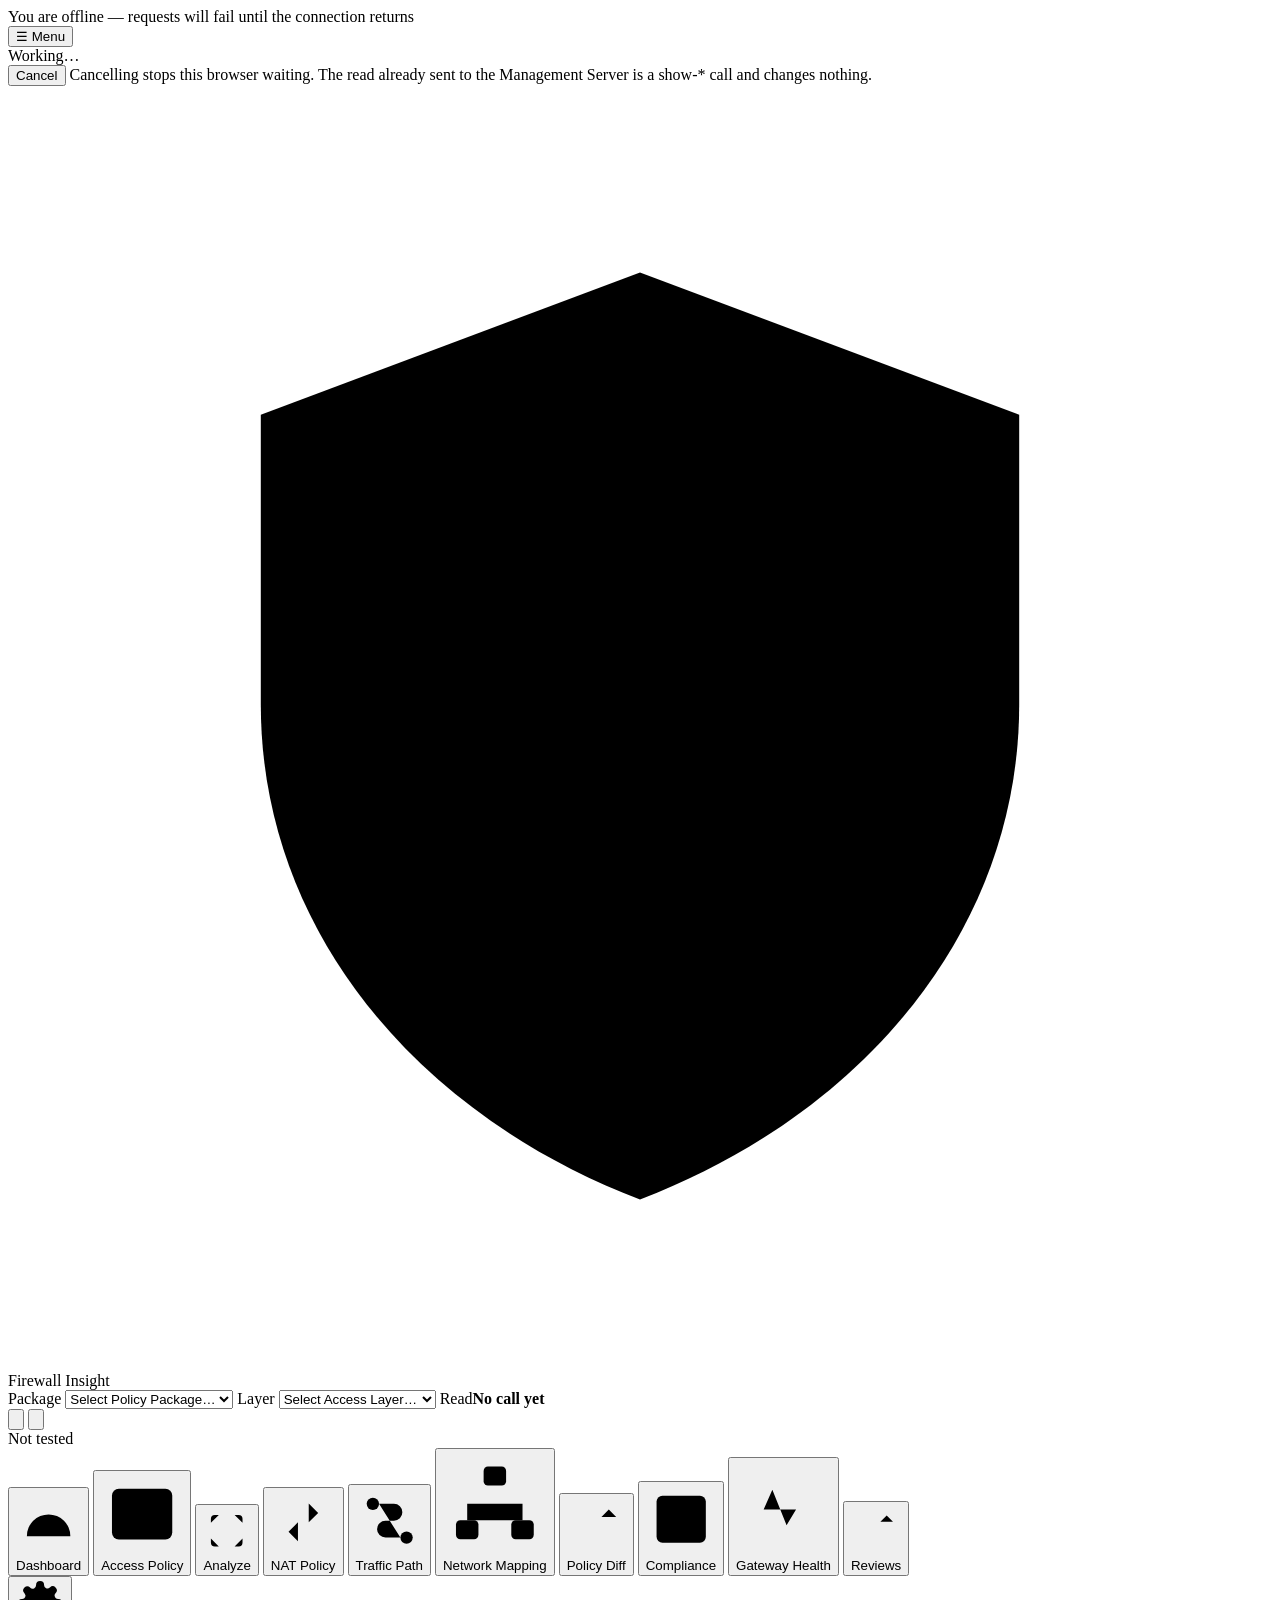
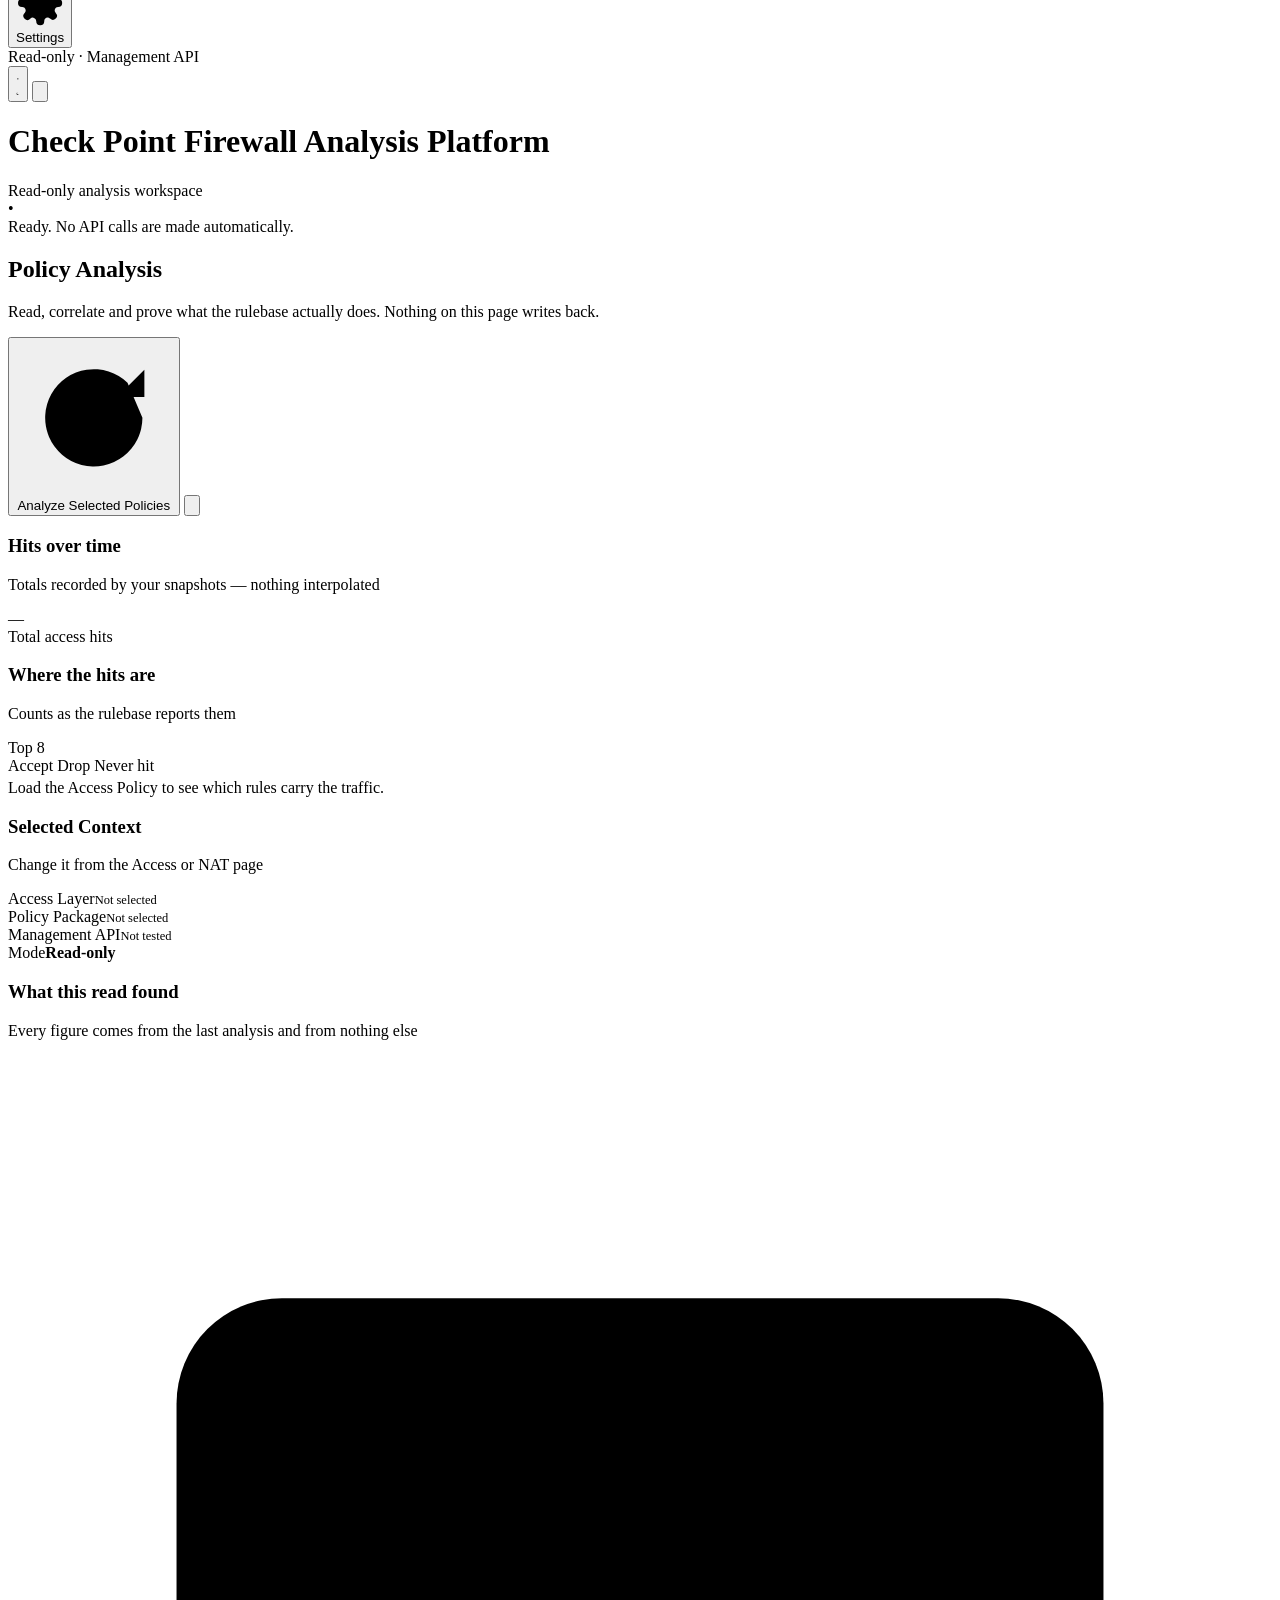
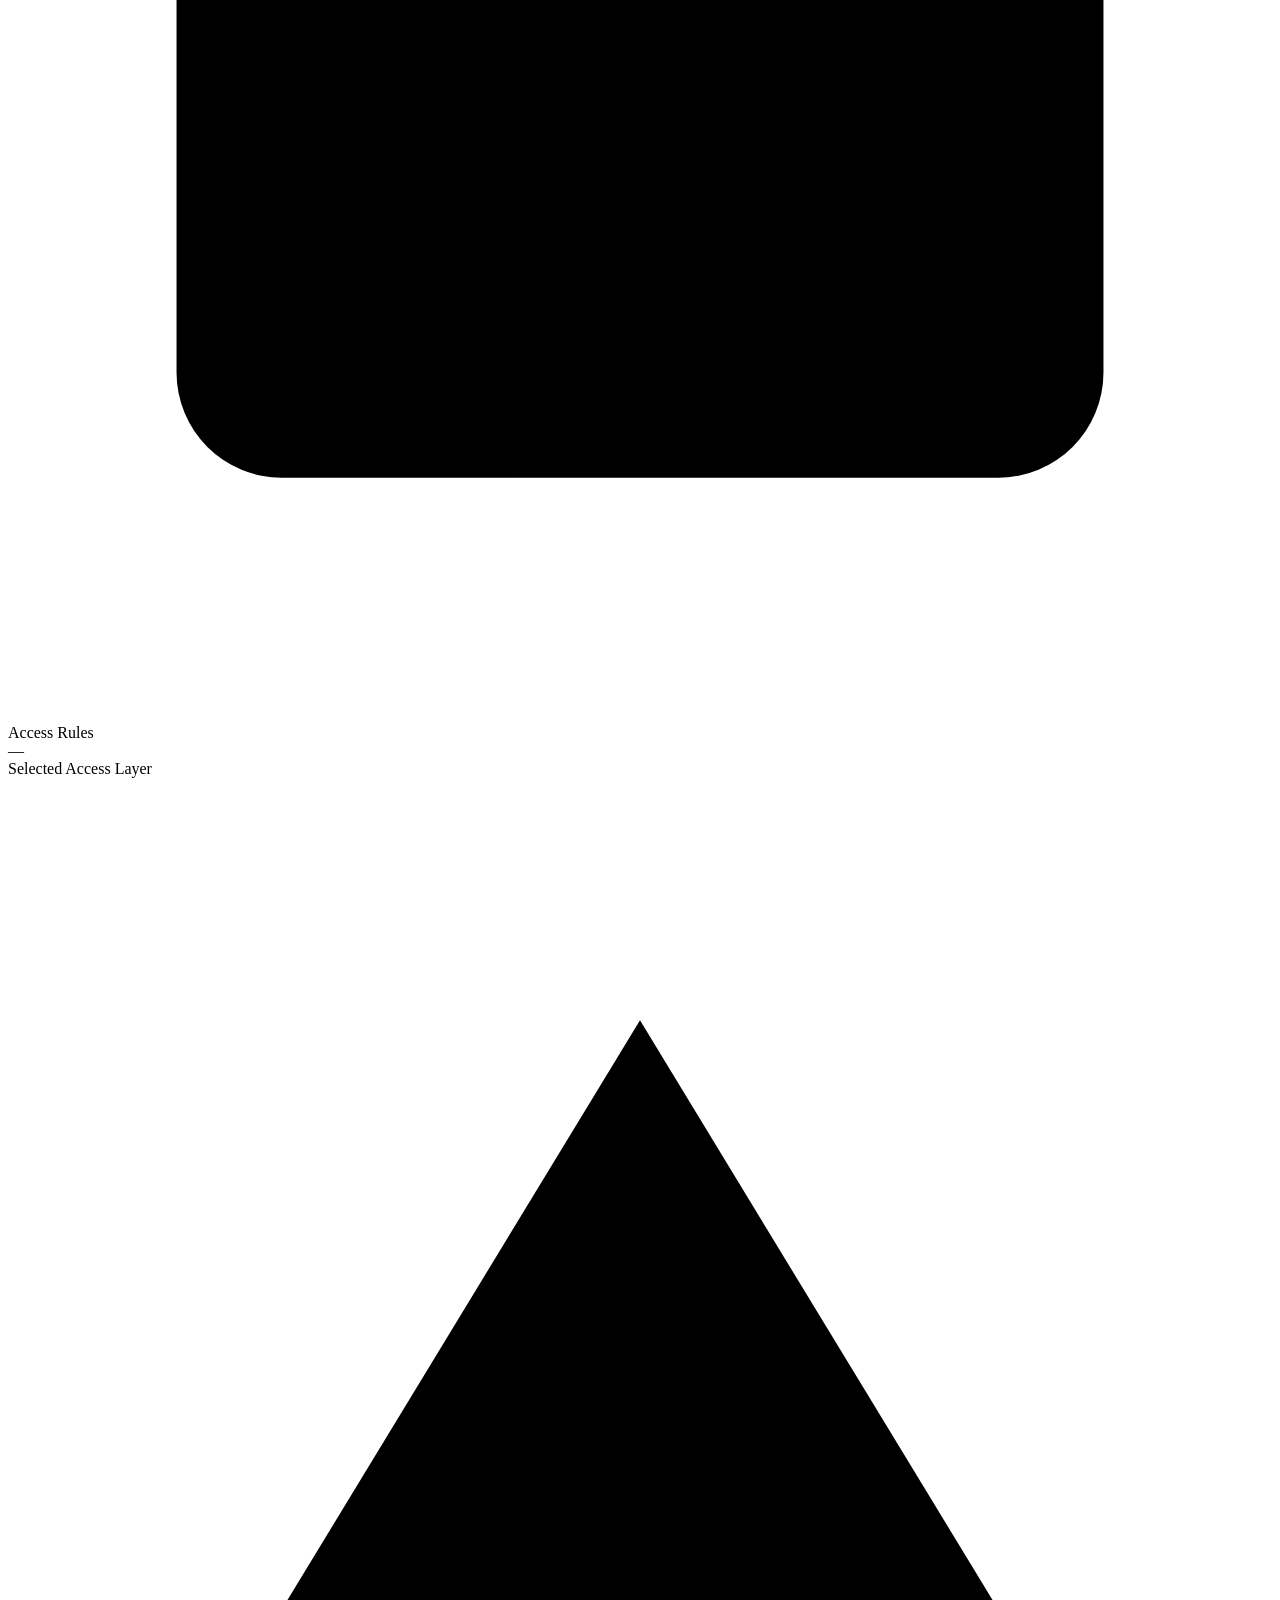
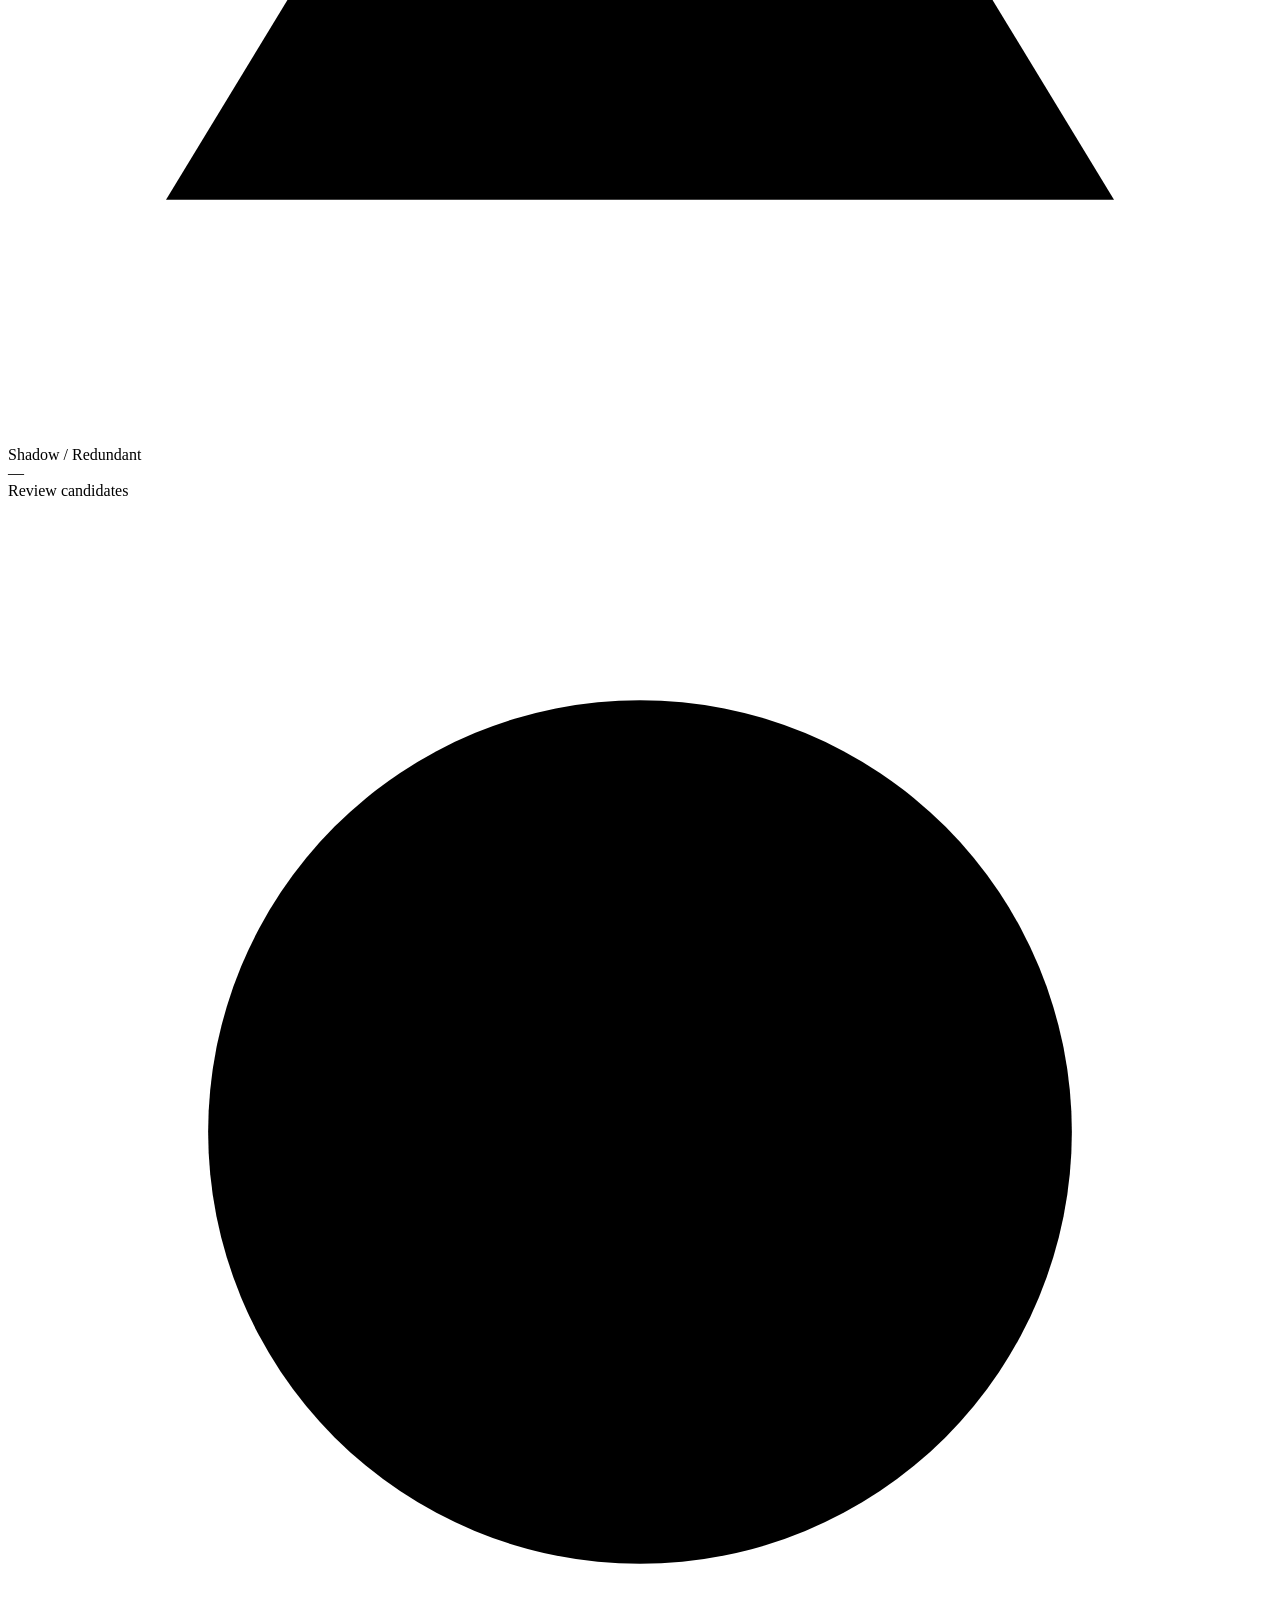
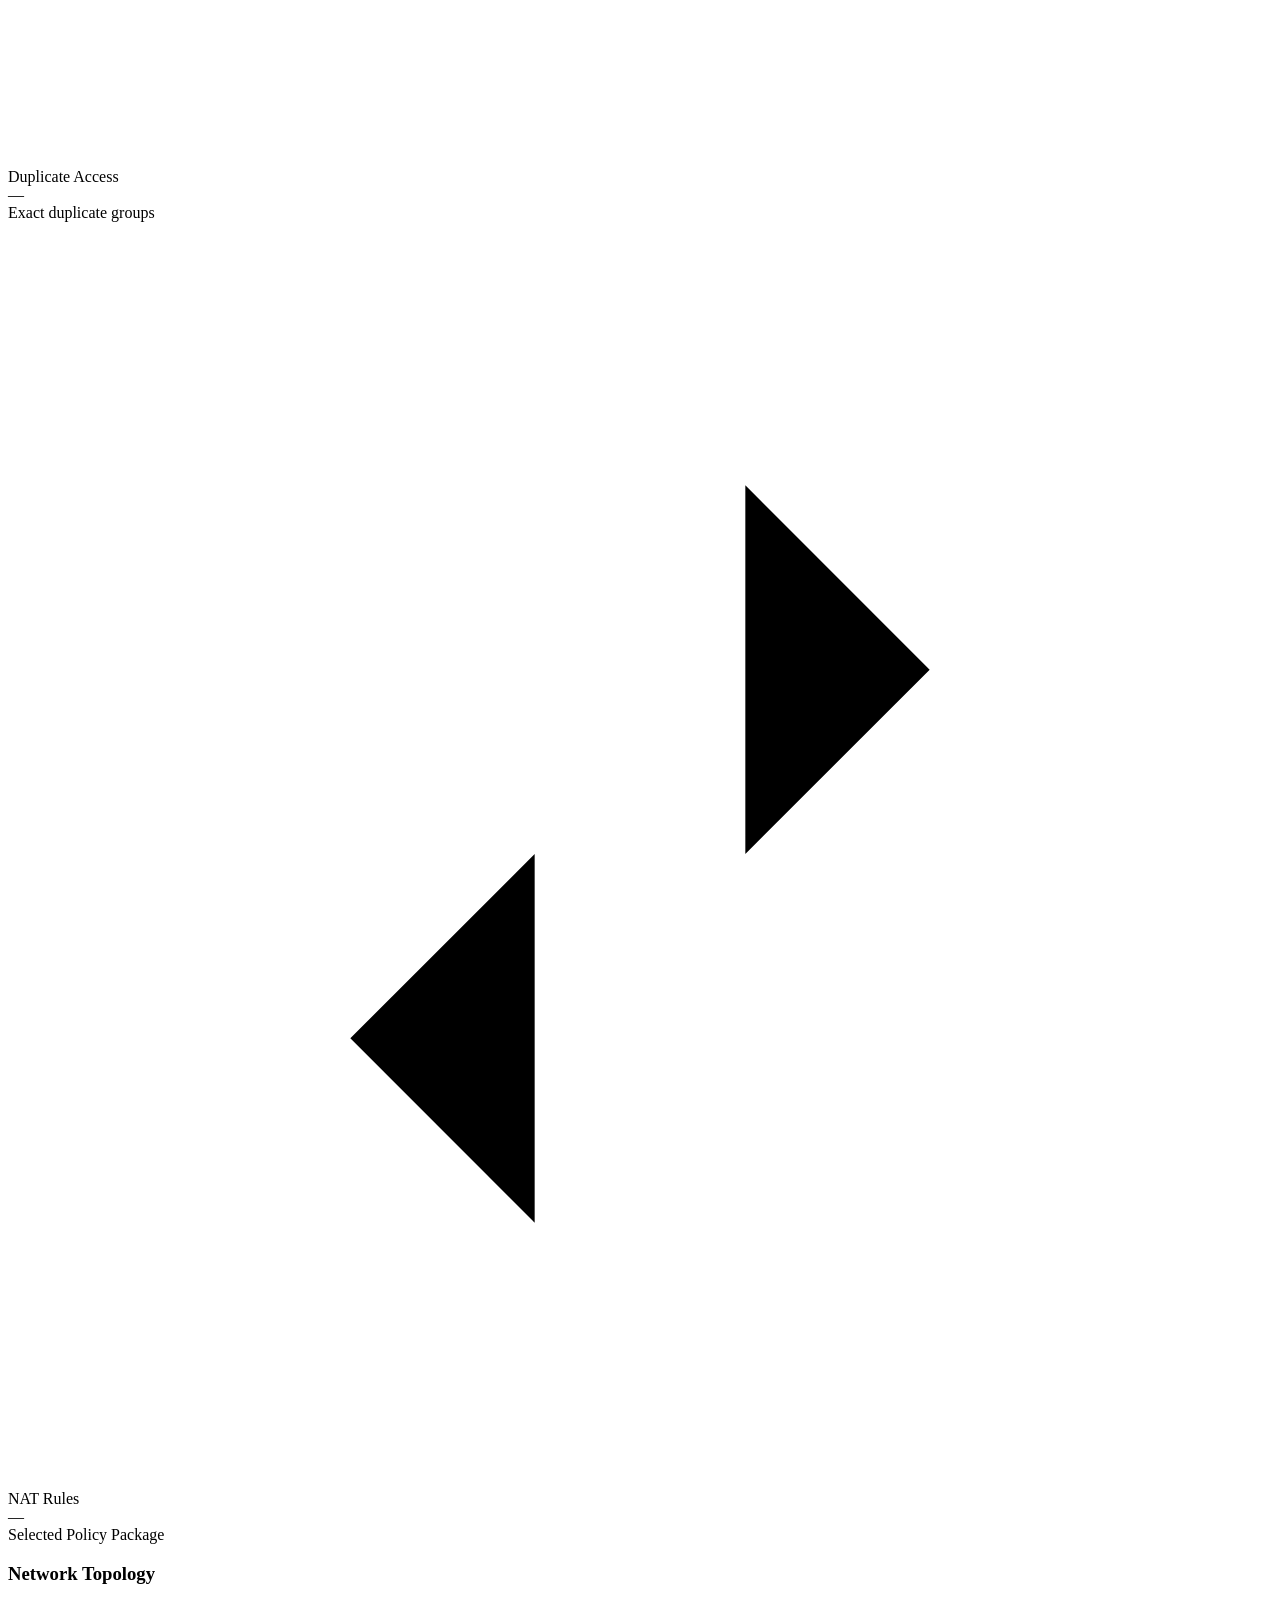
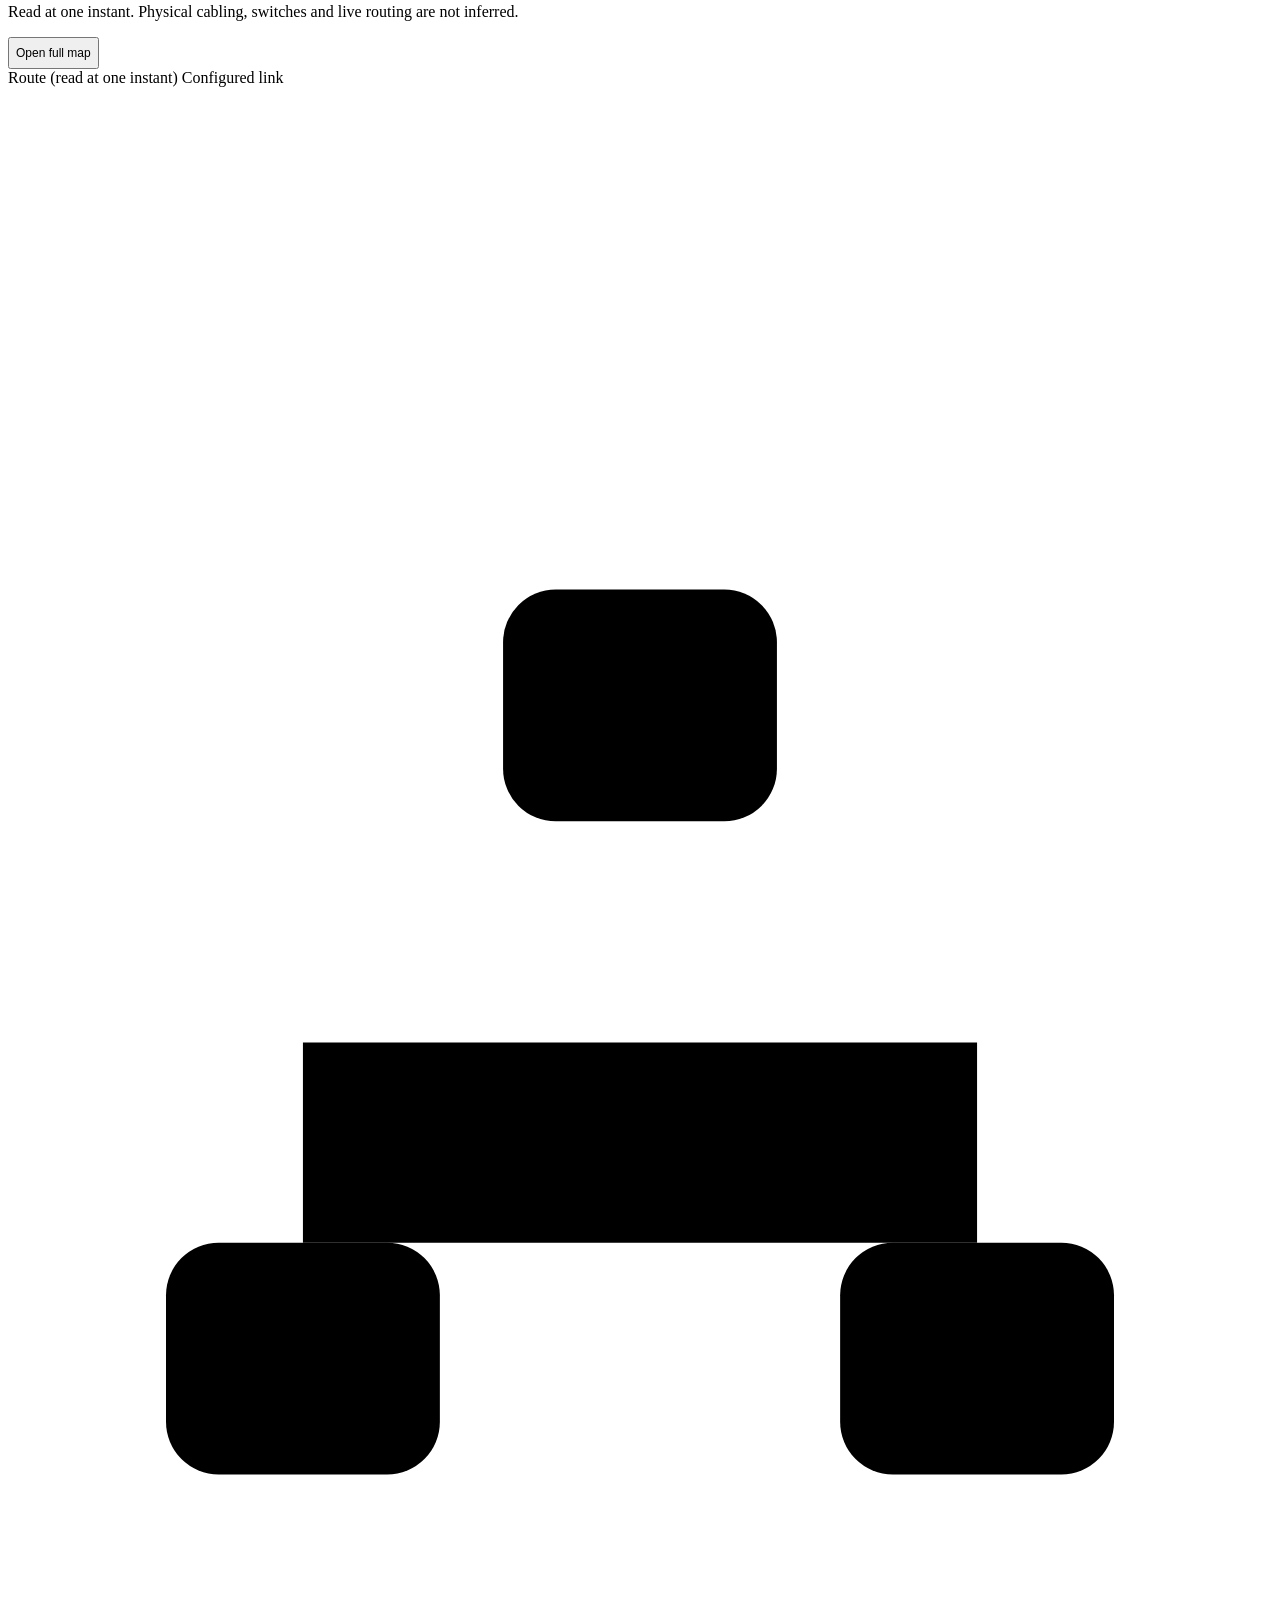
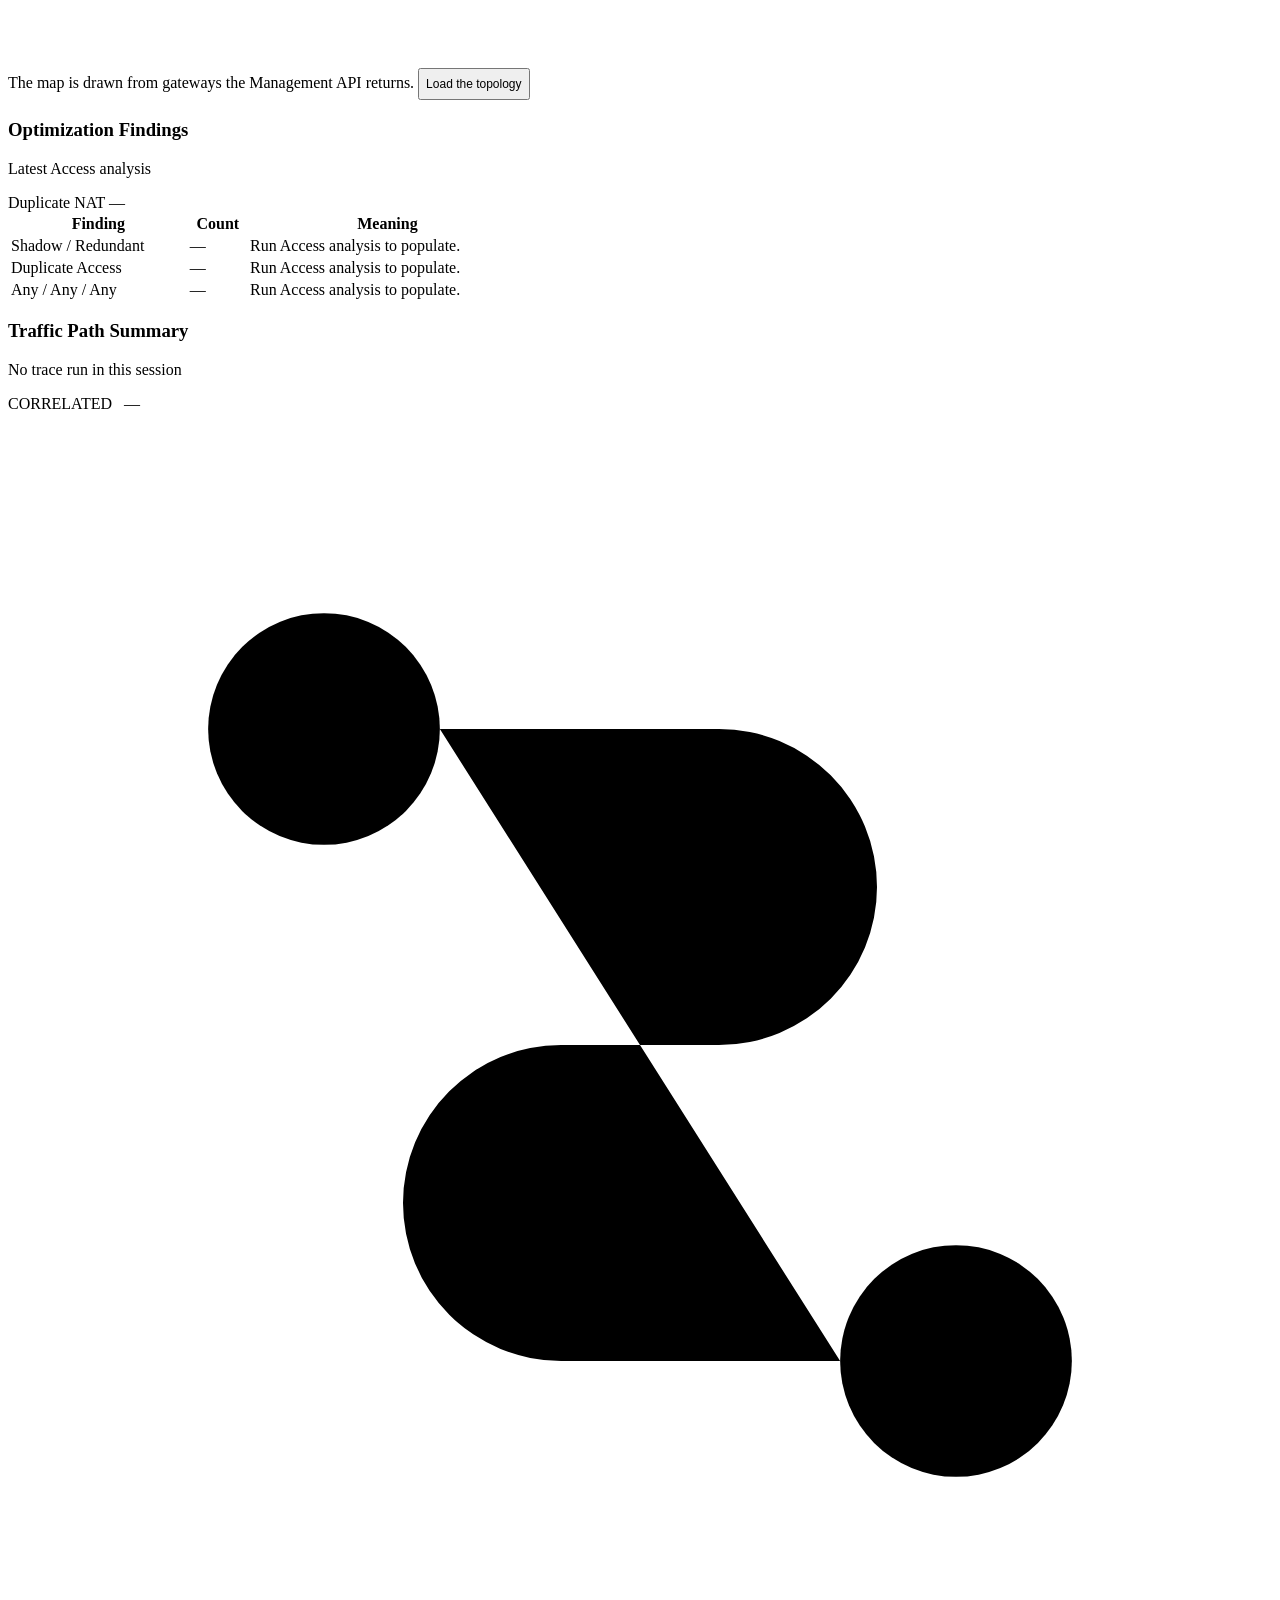
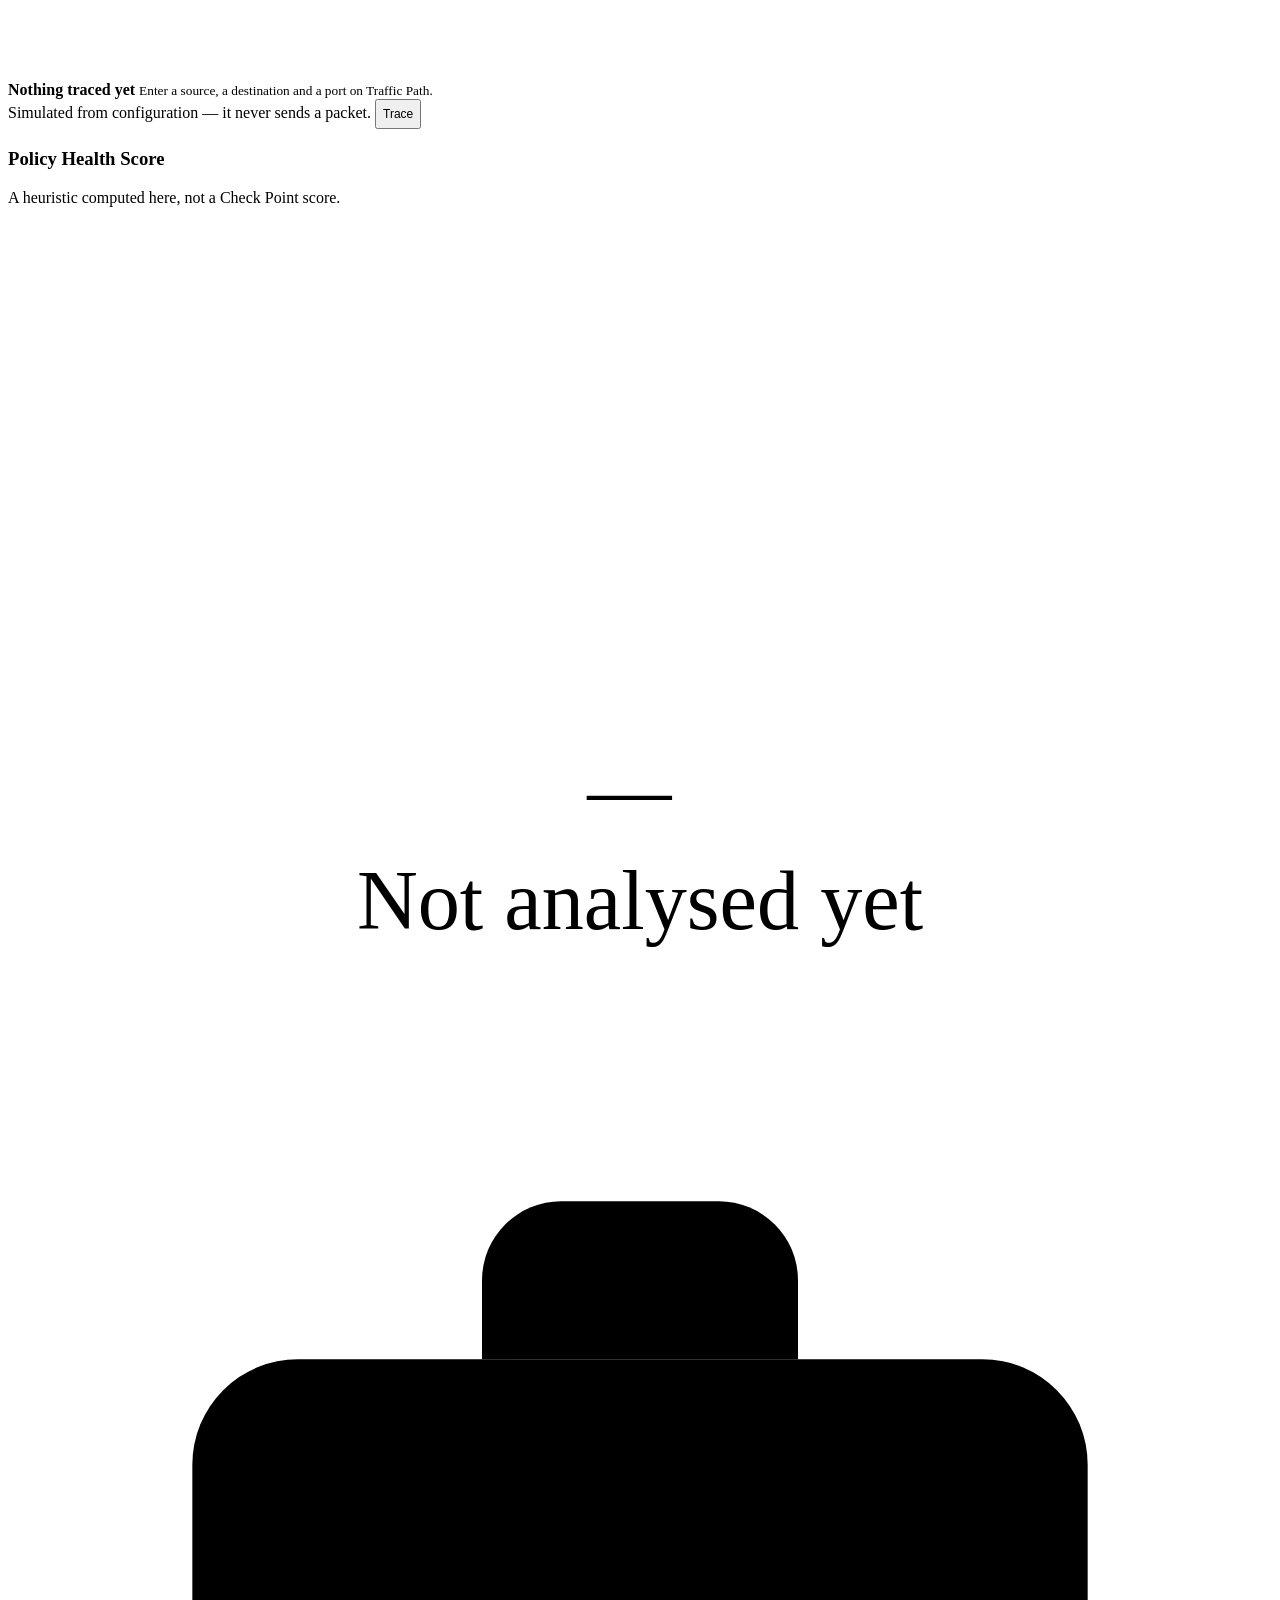
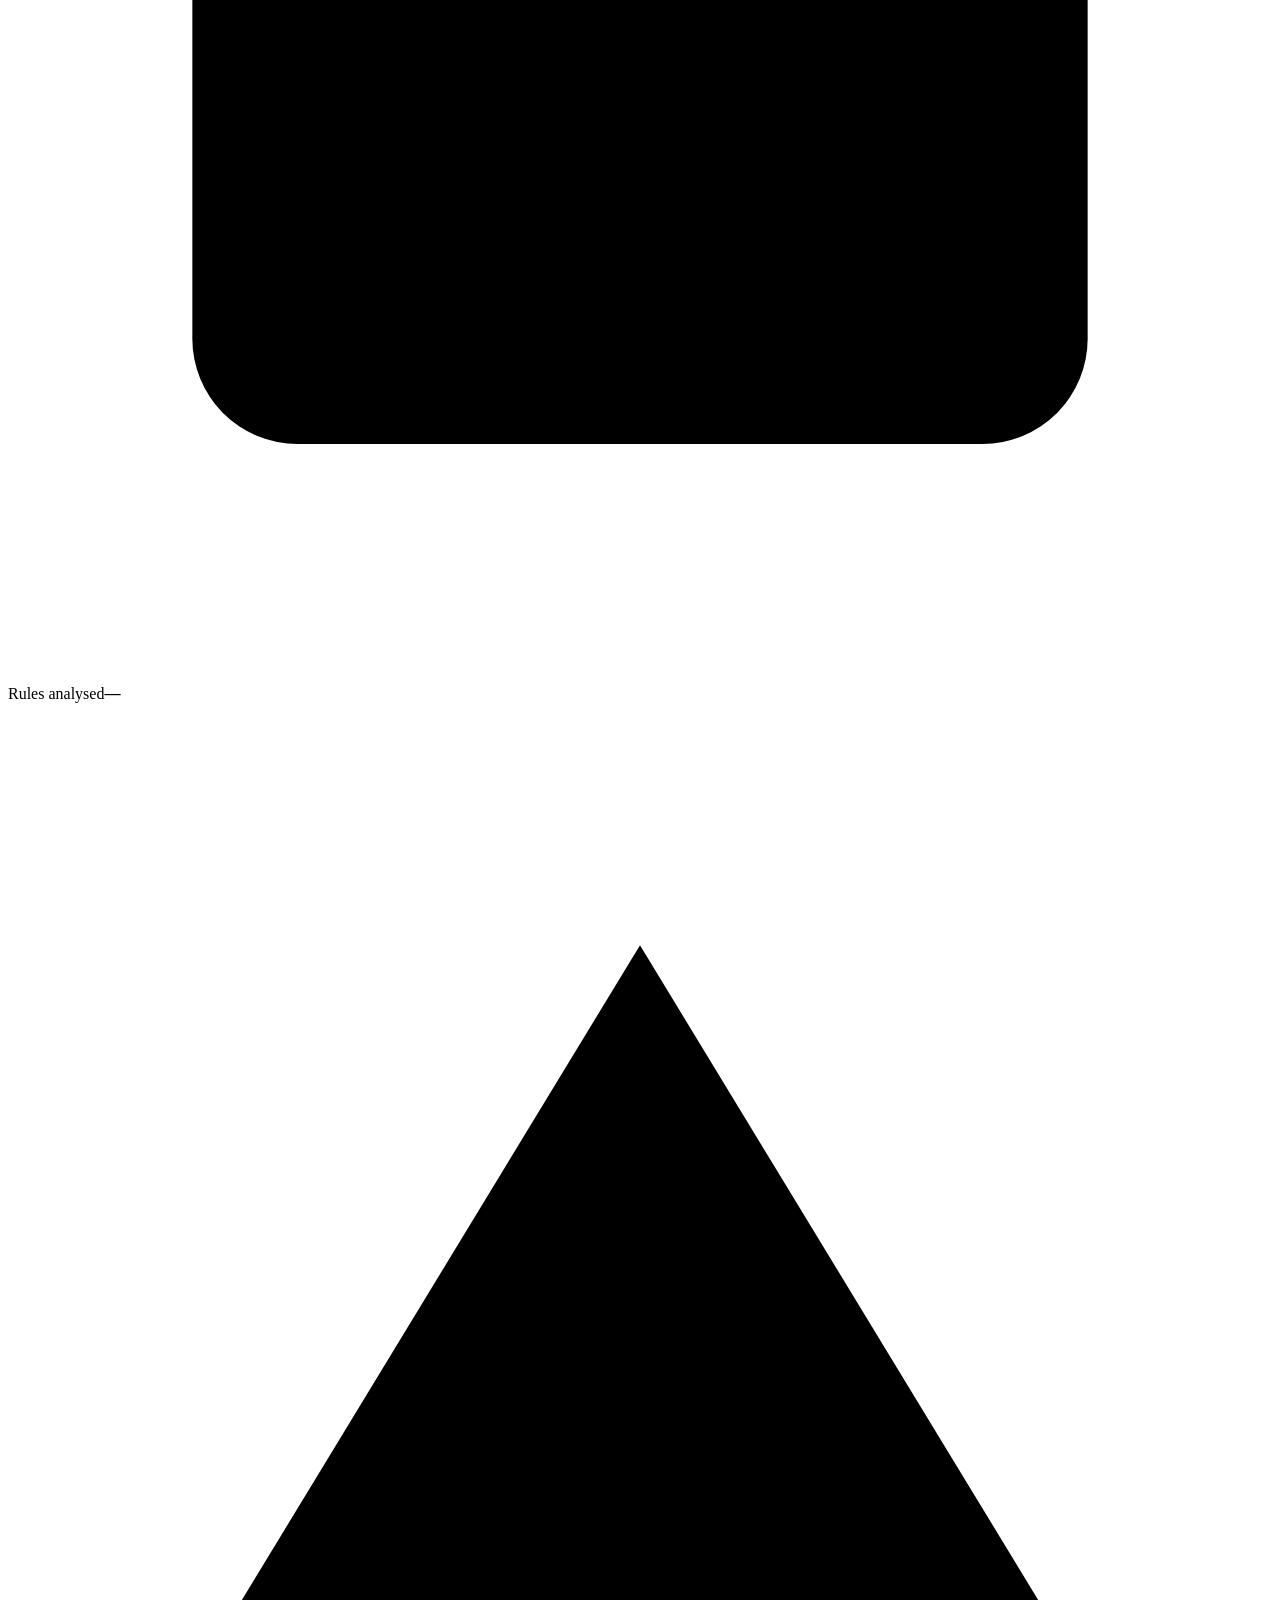
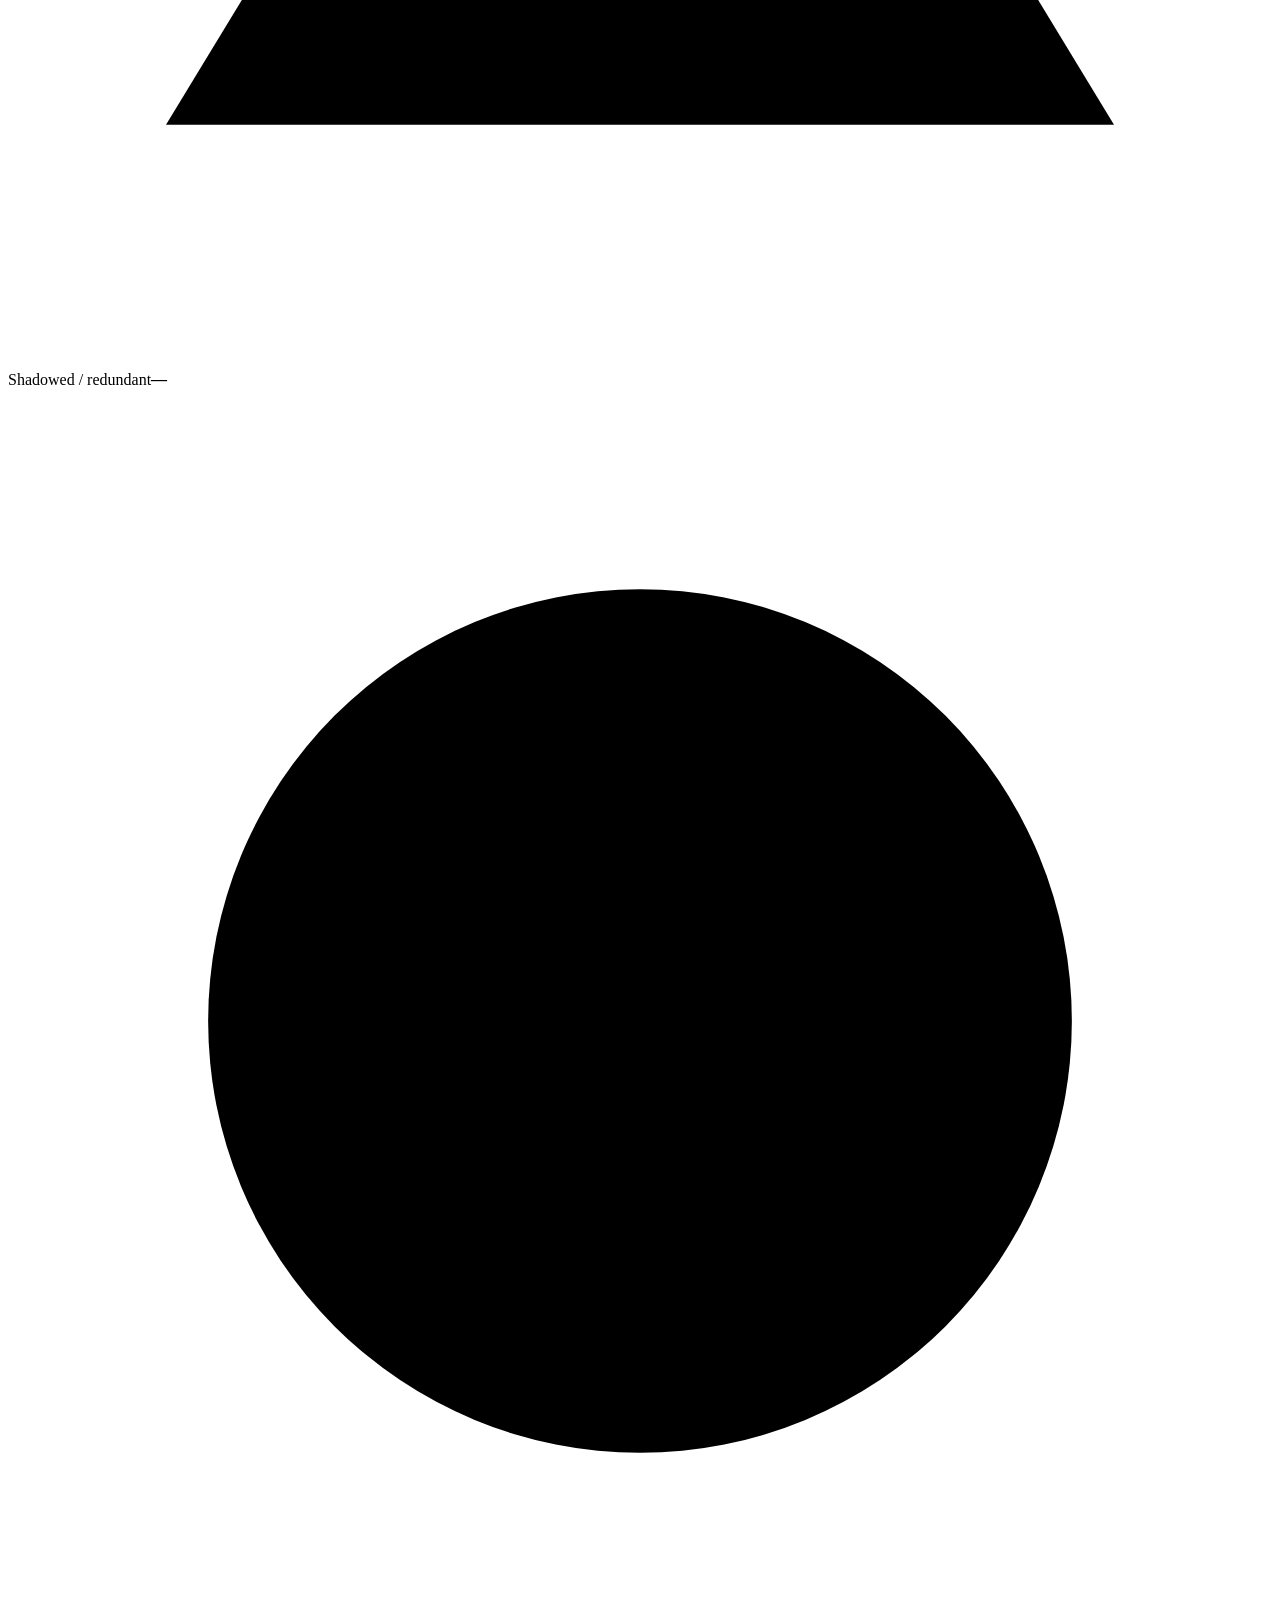
==== commit 266f0052: "v4.36.0 — the dashboard has something on it when you arrive The credentials were asked for twice, on" ====
--- a/app/templates/index.html
+++ b/app/templates/index.html
@@ -15,6 +15,34 @@
 </head>
 
 <body>
+  <div id="signin" class="signin-veil" hidden>
+    <div class="signin-card">
+      <div class="brand" style="margin-bottom:6px"><svg class="ico" viewBox="0 0 24 24" aria-hidden="true"><use href="#ic-shield"/></svg>Firewall <span>Insight</span></div>
+      <h3 id="signinTitle">Sign in</h3>
+      <p class="muted" id="signinNote">Use the Check Point Management API credentials you already
+        have. They are checked against the Management Server and then discarded — this application
+        stores no password of its own.</p>
+      <div class="form-stack">
+        <label for="authUser">Username</label>
+        <input id="authUser" type="text" autocomplete="username" autofocus>
+        <label for="authPass">Password</label>
+        <input id="authPass" type="password" autocomplete="current-password"
+               onkeydown="if(event.key==='Enter')signIn()">
+      </div>
+      <label class="signin-opt"><input id="authRemember" type="checkbox" checked>
+        <span>Keep me signed in on this machine for 30 days</span></label>
+      <label class="signin-opt" id="authUseForReadsWrap"><input id="authUseForReads" type="checkbox">
+        <span>Use these for the application's own reads, so they are not asked
+          for twice</span></label>
+      <div class="controls" style="margin-top:14px">
+        <button class="primary" onclick="signIn()">Sign in</button>
+      </div>
+      <div id="authResult"></div>
+      <p class="hint" style="margin-top:14px">Check the address bar before typing. A page that asks
+        for Check Point administrator credentials is worth being suspicious of, including this one.</p>
+    </div>
+  </div>
+
   <div id="topProgress" aria-hidden="true">
     <div class="bar"></div>
   </div>
@@ -156,6 +184,7 @@
           <div>
             <h2>Policy Analysis</h2>
             <p>Read, correlate and prove what the rulebase actually does. Nothing on this page writes back.</p>
+            <p id="dashSource" class="dash-source"></p>
           </div>
           <div class="acts">
             <button class="primary" onclick="dashboardRefresh()">
@@ -168,6 +197,45 @@
         </div>
 
         <div class="aurora-bands">
+
+          <!-- band D, first: the three people actually look at. Moved to the
+               top in v4.36 - they were below three cards that are empty until
+               an analysis has run, so the page opened blank. -->
+          <div class="band band-d hero">
+            <div class="card flush fold" data-fold="dash-trend">
+            <div class="card-h">
+            <div><h3>Hits over time</h3><p>Totals recorded by your snapshots — nothing interpolated</p></div>
+            <div class="r"><span class="fold-count" id="trendMeta">—</span></div>
+            </div>
+            <div class="trend-legend">
+            <span><i style="background:var(--accent);box-shadow:0 0 6px var(--accent)"></i>Total access hits</span>
+            </div>
+            <div id="trendBox"></div>
+            </div>
+            <div class="card flush fold" data-fold="dash-hits">
+            <div class="card-h">
+            <div><h3>Where the hits are</h3><p>Counts as the rulebase reports them</p></div>
+            <div class="r"><span class="pill neutral" id="hitsScope">Top 8</span></div>
+            </div>
+            <div class="bars-legend">
+            <span><i style="background:var(--accent)"></i>Accept</span>
+            <span><i style="background:var(--bad)"></i>Drop</span>
+            <span><i style="background:var(--warn)"></i>Never hit</span>
+            </div>
+            <div class="bars" id="hitBars">
+            <p class="hint" style="margin:4px 0 8px">Load the Access Policy to see which rules carry the traffic.</p>
+            </div>
+            </div>
+            <div class="card flush fold" data-fold="dash-ctx">
+            <div class="card-h"><div><h3>Selected Context</h3><p>Change it from the Access or NAT page</p></div></div>
+            <div class="stat-rows">
+            <div class="stat-row"><span>Access Layer</span><b id="dashLayer" style="font-family:var(--font-ui);font-size:12.5px;font-weight:500">Not selected</b></div>
+            <div class="stat-row"><span>Policy Package</span><b id="dashPackage" style="font-family:var(--font-ui);font-size:12.5px;font-weight:500">Not selected</b></div>
+            <div class="stat-row"><span>Management API</span><b id="dashApi" style="font-family:var(--font-ui);font-size:12.5px;font-weight:500">Not tested</b></div>
+            <div class="stat-row"><span>Mode</span><b><span class="pill good">Read-only</span></b></div>
+            </div>
+            </div>
+          </div>
 
           <!-- band A — the counts, before anything that interprets them -->
           <div class="band band-a">
@@ -219,7 +287,7 @@
             <svg id="topoPreview" viewBox="0 0 900 220" preserveAspectRatio="xMidYMid meet" aria-label="Gateway topology preview"></svg>
             <div class="tp-empty" id="topoPreviewEmpty">
             <svg class="ico" viewBox="0 0 24 24" aria-hidden="true"><use href="#ic-map"/></svg>
-            The map is drawn from gateways the Management API returns.
+The map is drawn from gateways the Management API returns.
             <button onclick="goTo('mapping')" style="height:32px;font-size:12px">Load the topology</button>
             </div>
             </div>
@@ -355,42 +423,6 @@
               </div>
           </div>
 
-          <!-- band D — where the traffic is, and what this was all read from -->
-          <div class="band band-d">
-            <div class="card flush fold" data-fold="dash-trend">
-            <div class="card-h">
-            <div><h3>Hits over time</h3><p>Totals recorded by your snapshots — nothing interpolated</p></div>
-            <div class="r"><span class="fold-count" id="trendMeta">—</span></div>
-            </div>
-            <div class="trend-legend">
-            <span><i style="background:var(--accent);box-shadow:0 0 6px var(--accent)"></i>Total access hits</span>
-            </div>
-            <div id="trendBox"></div>
-            </div>
-            <div class="card flush fold" data-fold="dash-hits">
-            <div class="card-h">
-            <div><h3>Where the hits are</h3><p>Counts as the rulebase reports them</p></div>
-            <div class="r"><span class="pill neutral" id="hitsScope">Top 8</span></div>
-            </div>
-            <div class="bars-legend">
-            <span><i style="background:var(--accent)"></i>Accept</span>
-            <span><i style="background:var(--bad)"></i>Drop</span>
-            <span><i style="background:var(--warn)"></i>Never hit</span>
-            </div>
-            <div class="bars" id="hitBars">
-            <p class="hint" style="margin:4px 0 8px">Load the Access Policy to see which rules carry the traffic.</p>
-            </div>
-            </div>
-            <div class="card flush fold" data-fold="dash-ctx">
-            <div class="card-h"><div><h3>Selected Context</h3><p>Change it from the Access or NAT page</p></div></div>
-            <div class="stat-rows">
-            <div class="stat-row"><span>Access Layer</span><b id="dashLayer" style="font-family:var(--font-ui);font-size:12.5px;font-weight:500">Not selected</b></div>
-            <div class="stat-row"><span>Policy Package</span><b id="dashPackage" style="font-family:var(--font-ui);font-size:12.5px;font-weight:500">Not selected</b></div>
-            <div class="stat-row"><span>Management API</span><b id="dashApi" style="font-family:var(--font-ui);font-size:12.5px;font-weight:500">Not tested</b></div>
-            <div class="stat-row"><span>Mode</span><b><span class="pill good">Read-only</span></b></div>
-            </div>
-            </div>
-          </div>
         </div>
       </section>
 
@@ -790,7 +822,7 @@
 
                 <div class="form-stack-2col">
                   <div><label for="schPackage">Policy package</label>
-                    <input id="schPackage" type="text" placeholder="External-FW"></div>
+                    <input id="schPackage" type="text" placeholder="the package to review"></div>
                   <div><label for="schAt">At (HH:MM, local)</label>
                     <input id="schAt" type="text" placeholder="09:00"></div>
                   <div><label for="schProfile">Compliance profile (optional)</label>
@@ -841,7 +873,7 @@
             <div class="cred-form">
               <div class="form-stack">
                 <label for="cpMgmt">Management Server</label>
-                <input id="cpMgmt" type="url" placeholder="https://10.10.10.10" autocomplete="off">
+                <input id="cpMgmt" type="url" placeholder="https://192.0.2.1" autocomplete="off">
 
                 <label for="cpUser">Username</label>
                 <input id="cpUser" type="text" placeholder="api_user" autocomplete="off">
@@ -890,7 +922,7 @@
                 </div>
 
                 <label for="gaiaHosts">Gateway Hosts <span class="hint">(comma-separated)</span></label>
-                <input id="gaiaHosts" type="text" placeholder="172.23.31.177, 172.23.31.178" autocomplete="off">
+                <input id="gaiaHosts" type="text" placeholder="192.0.2.10, 192.0.2.11" autocomplete="off">
               </div>
               <div class="cred-actions">
                 <button class="secondary" onclick="testCred('gaia')">Test Connection</button>
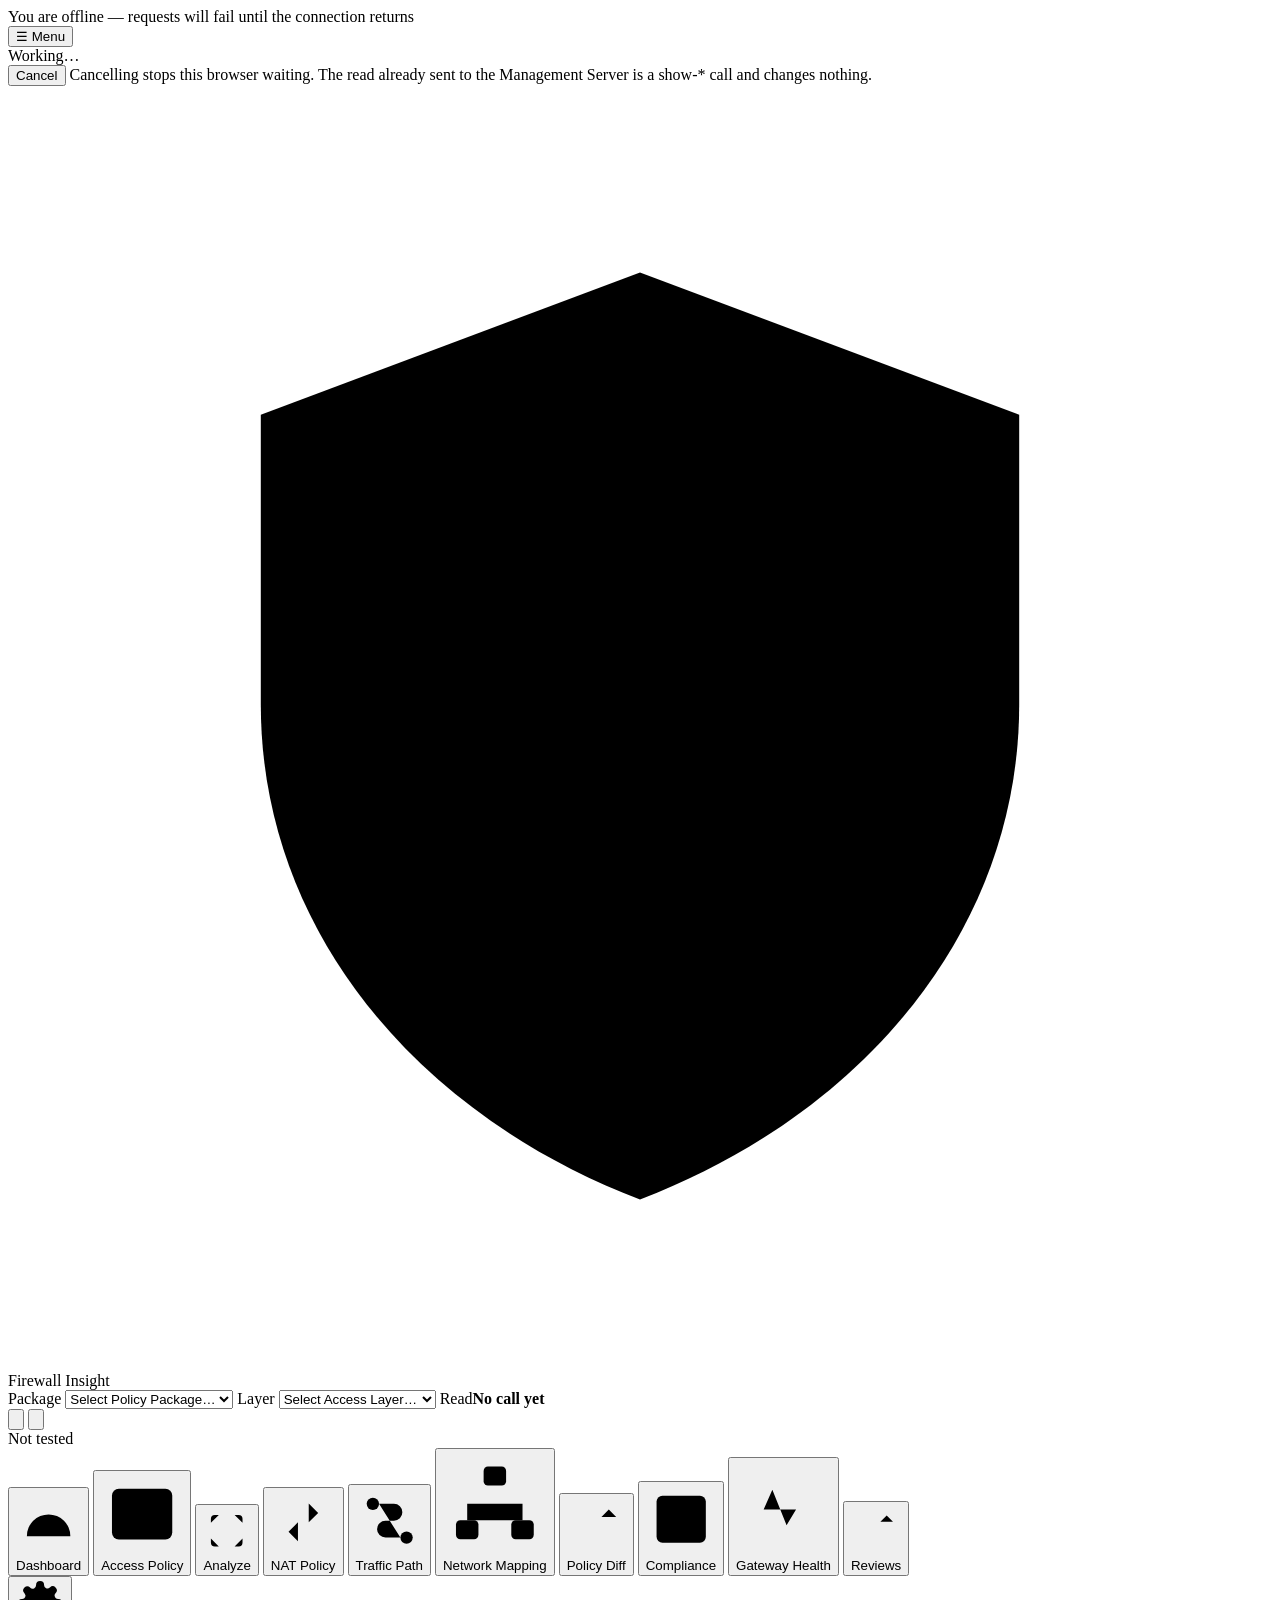
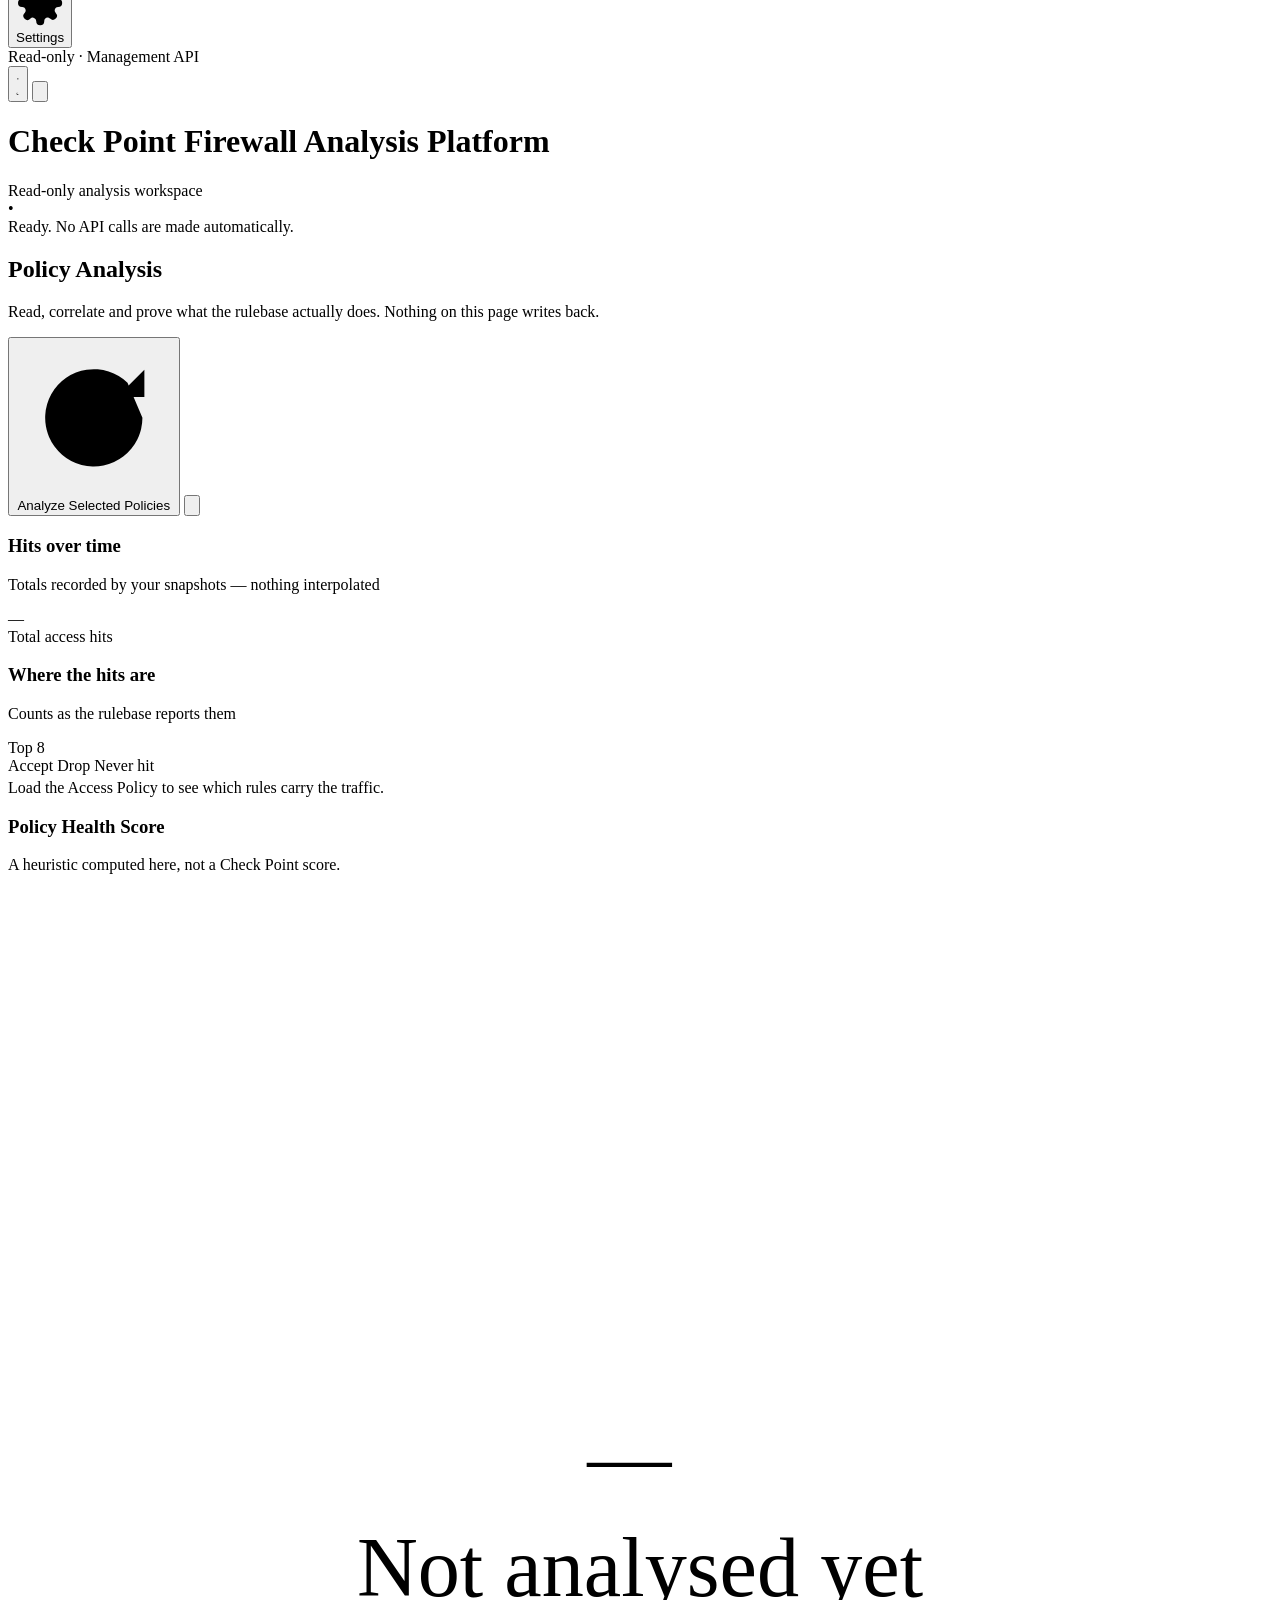
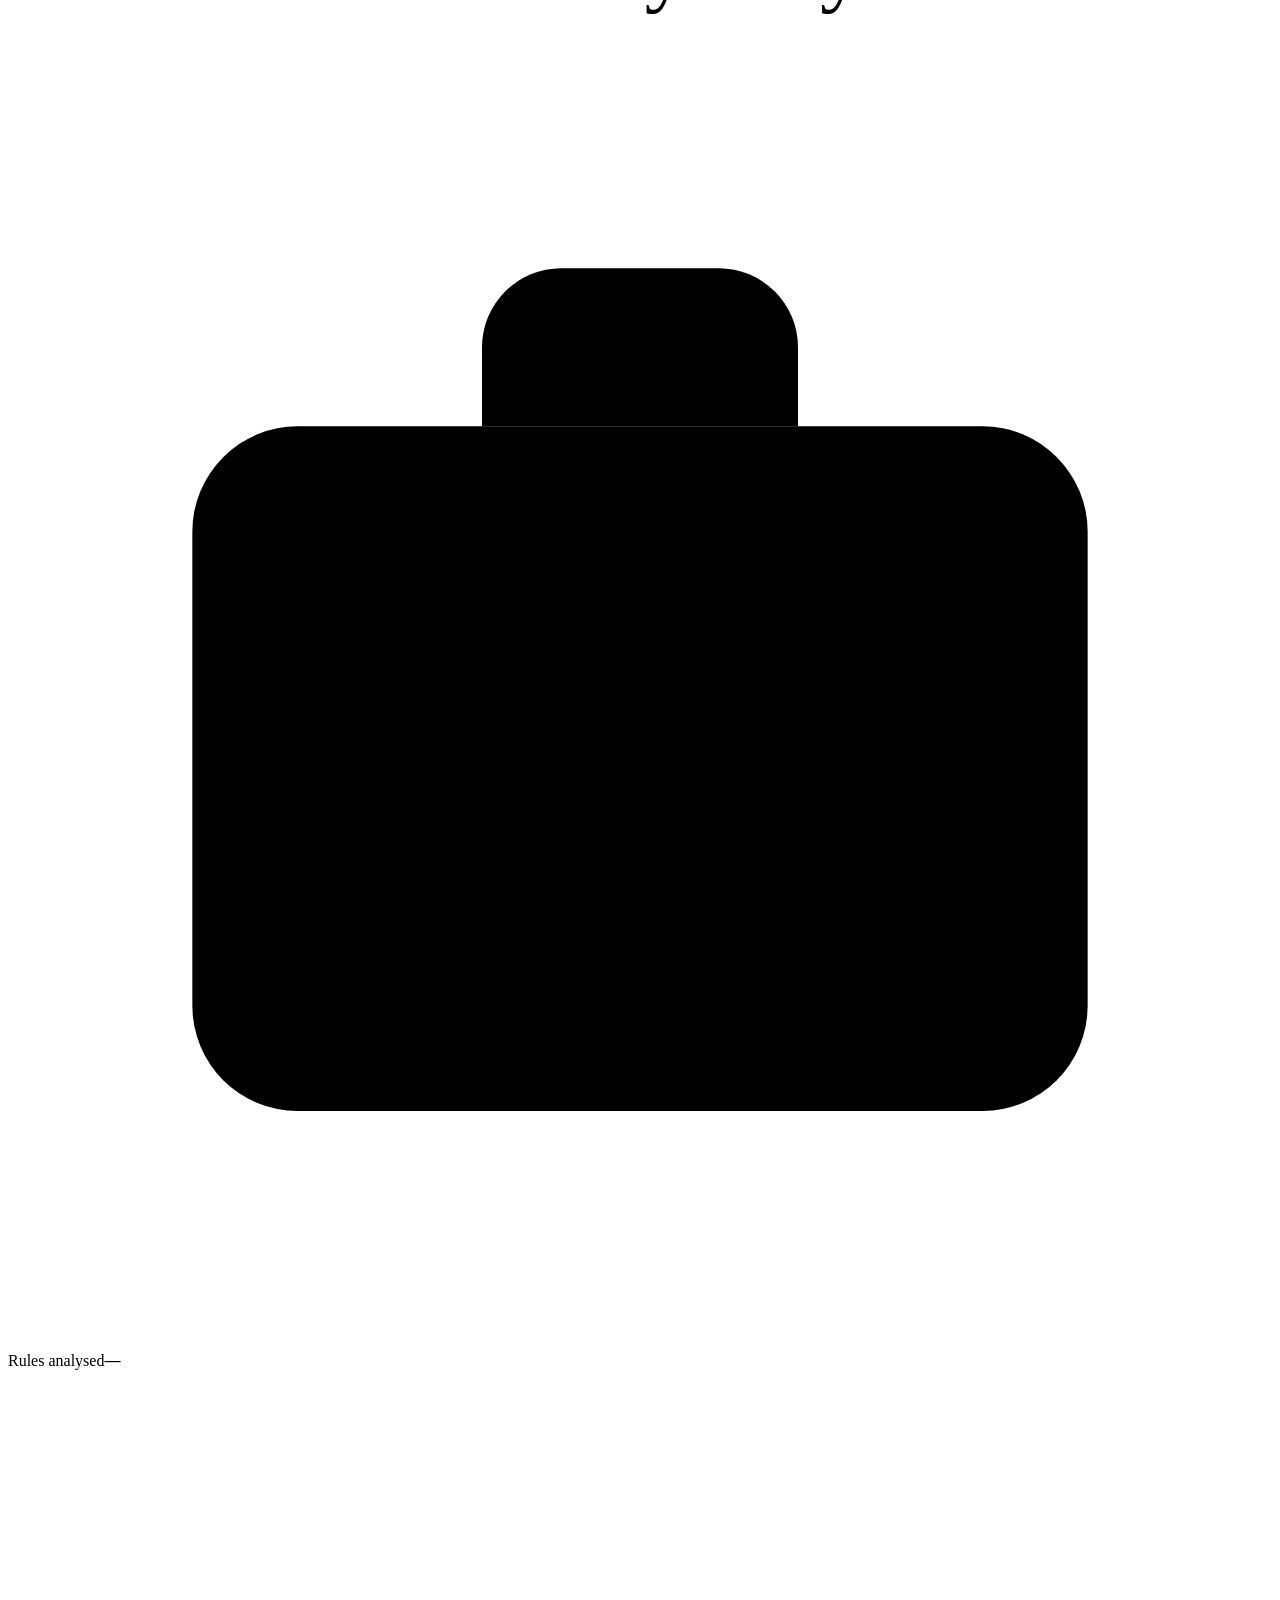
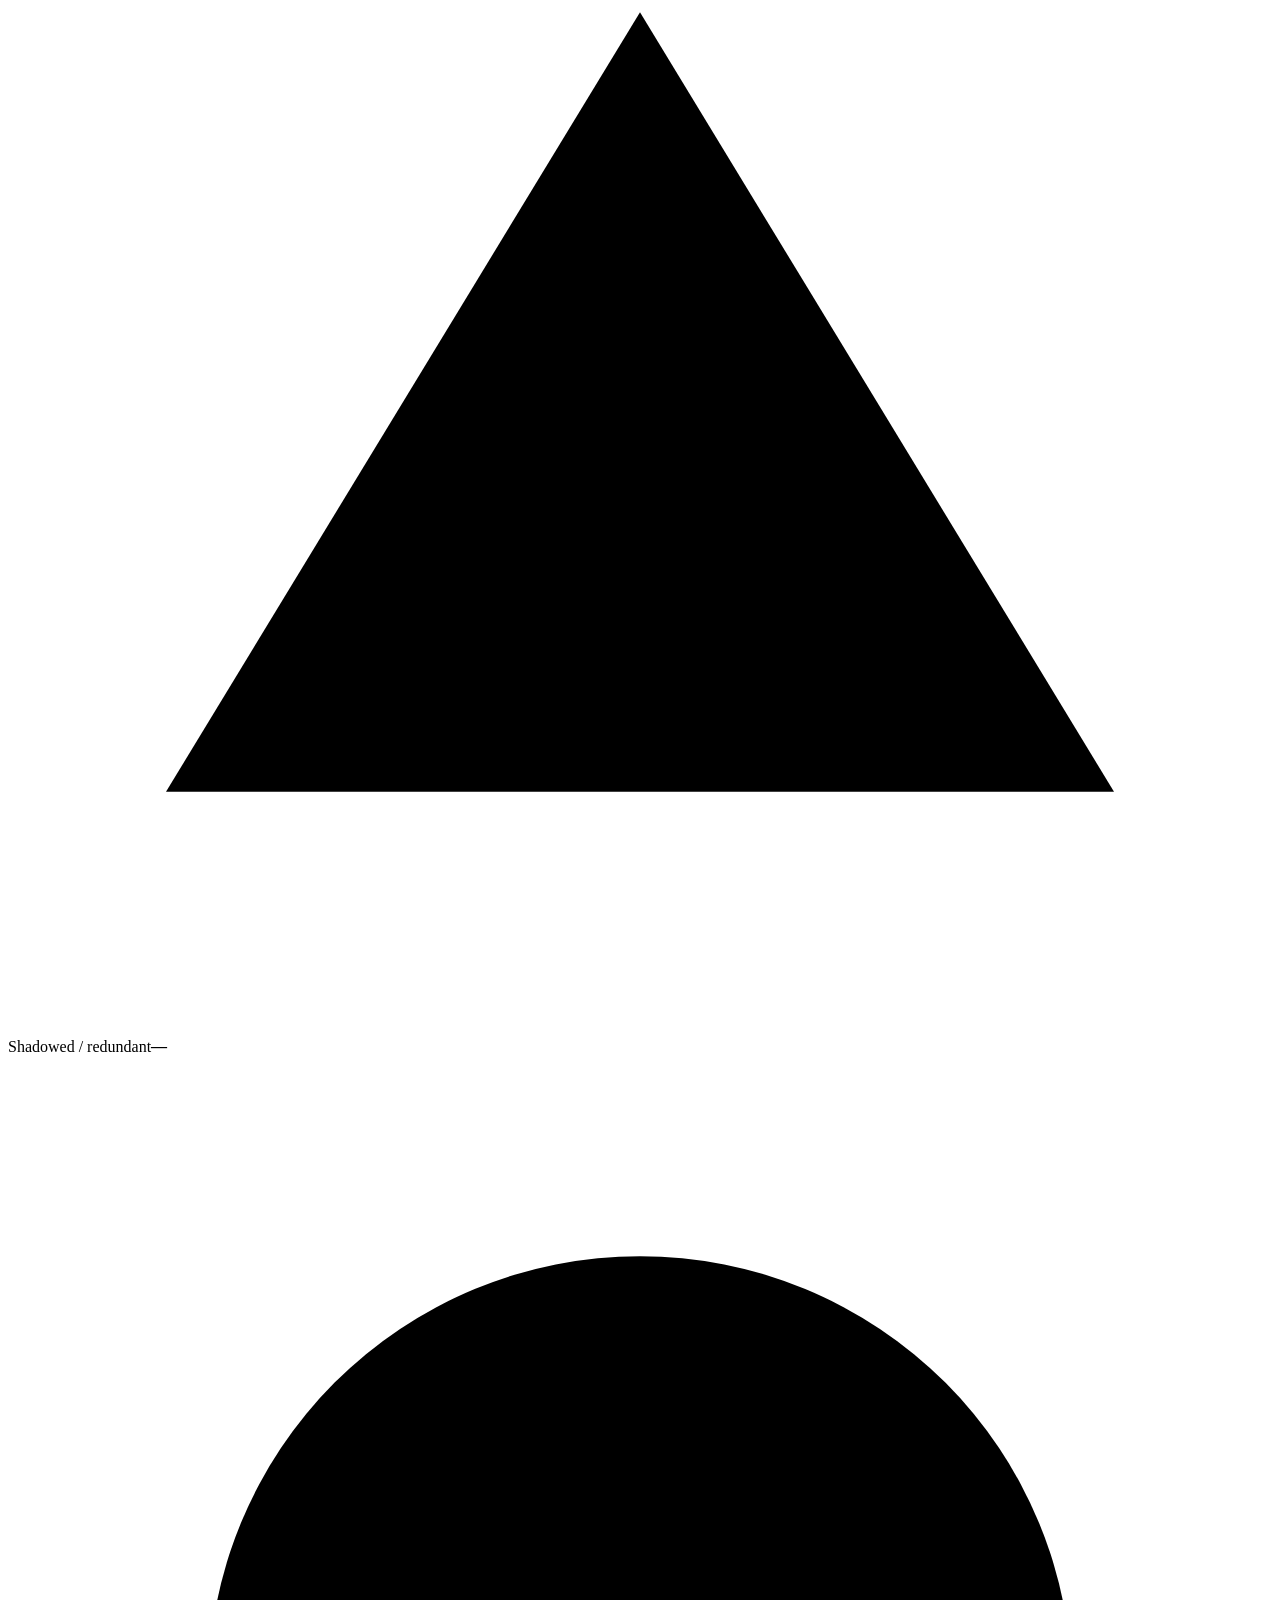
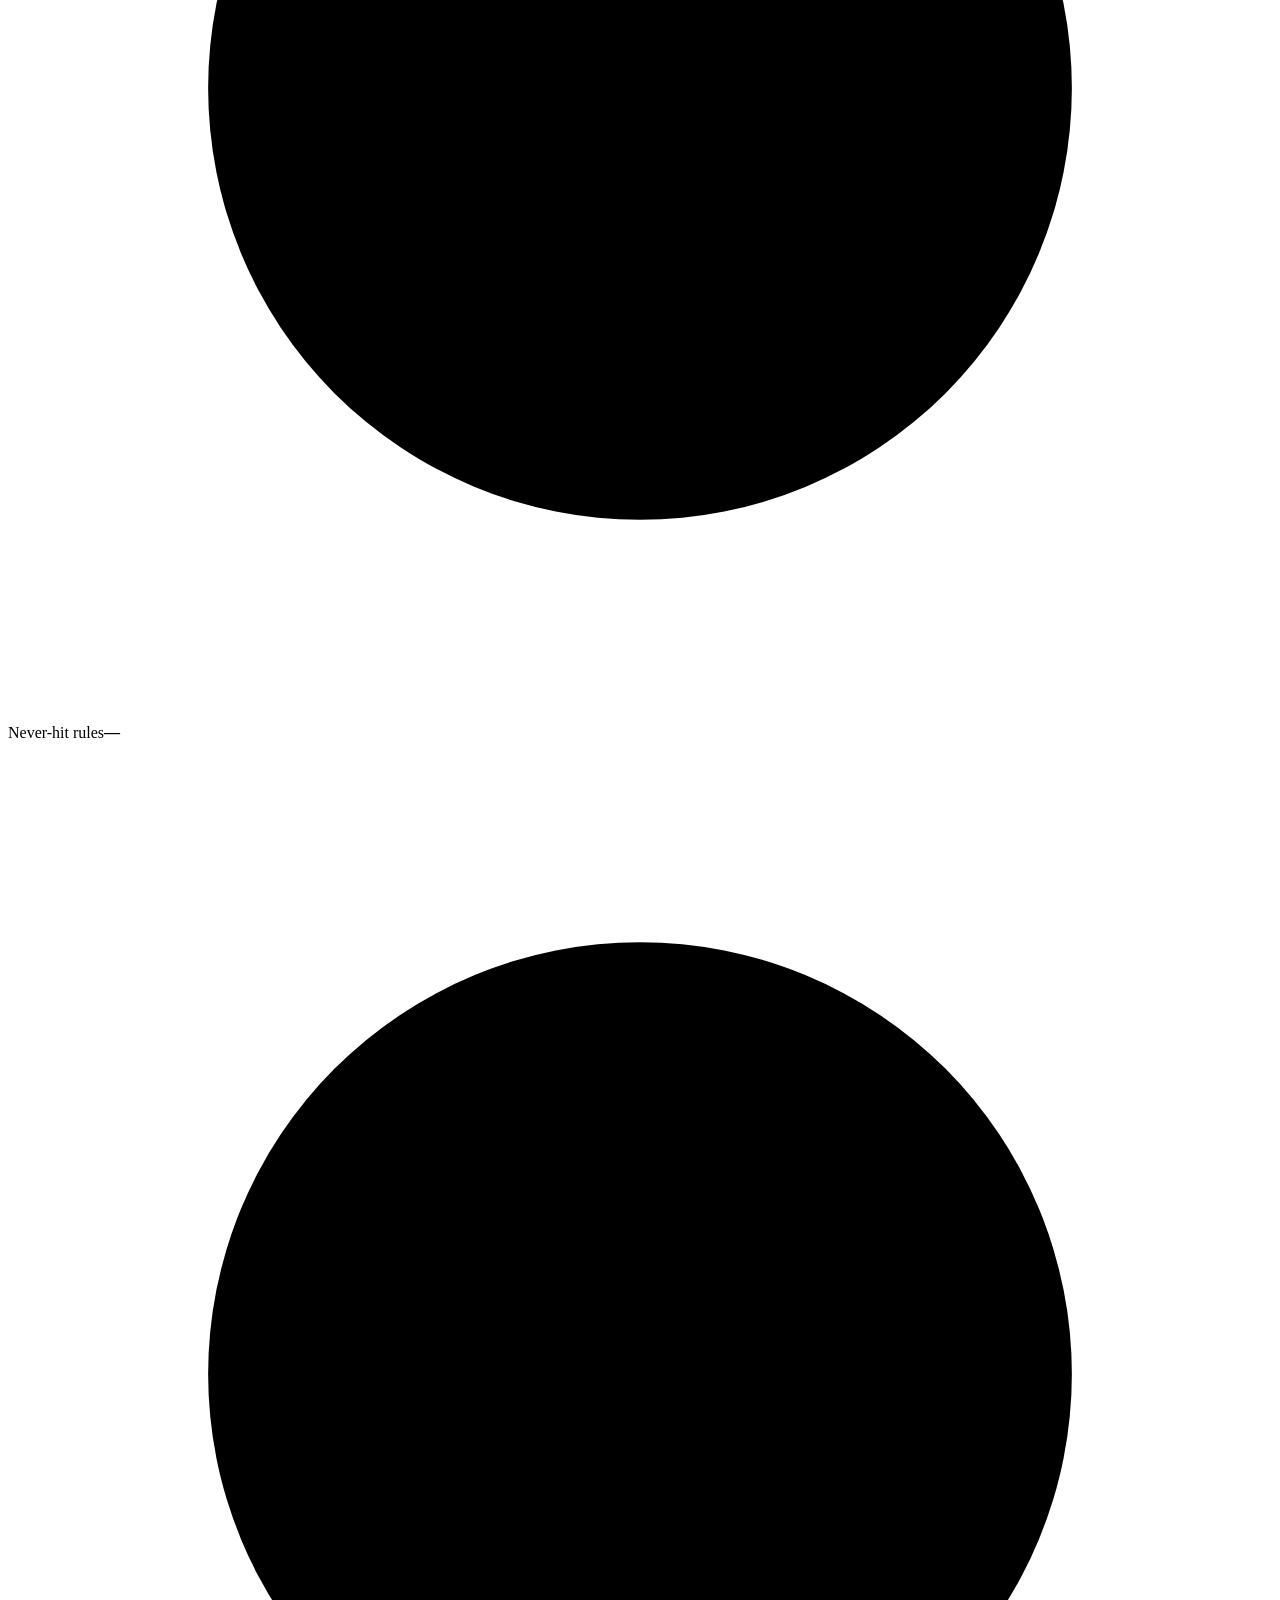
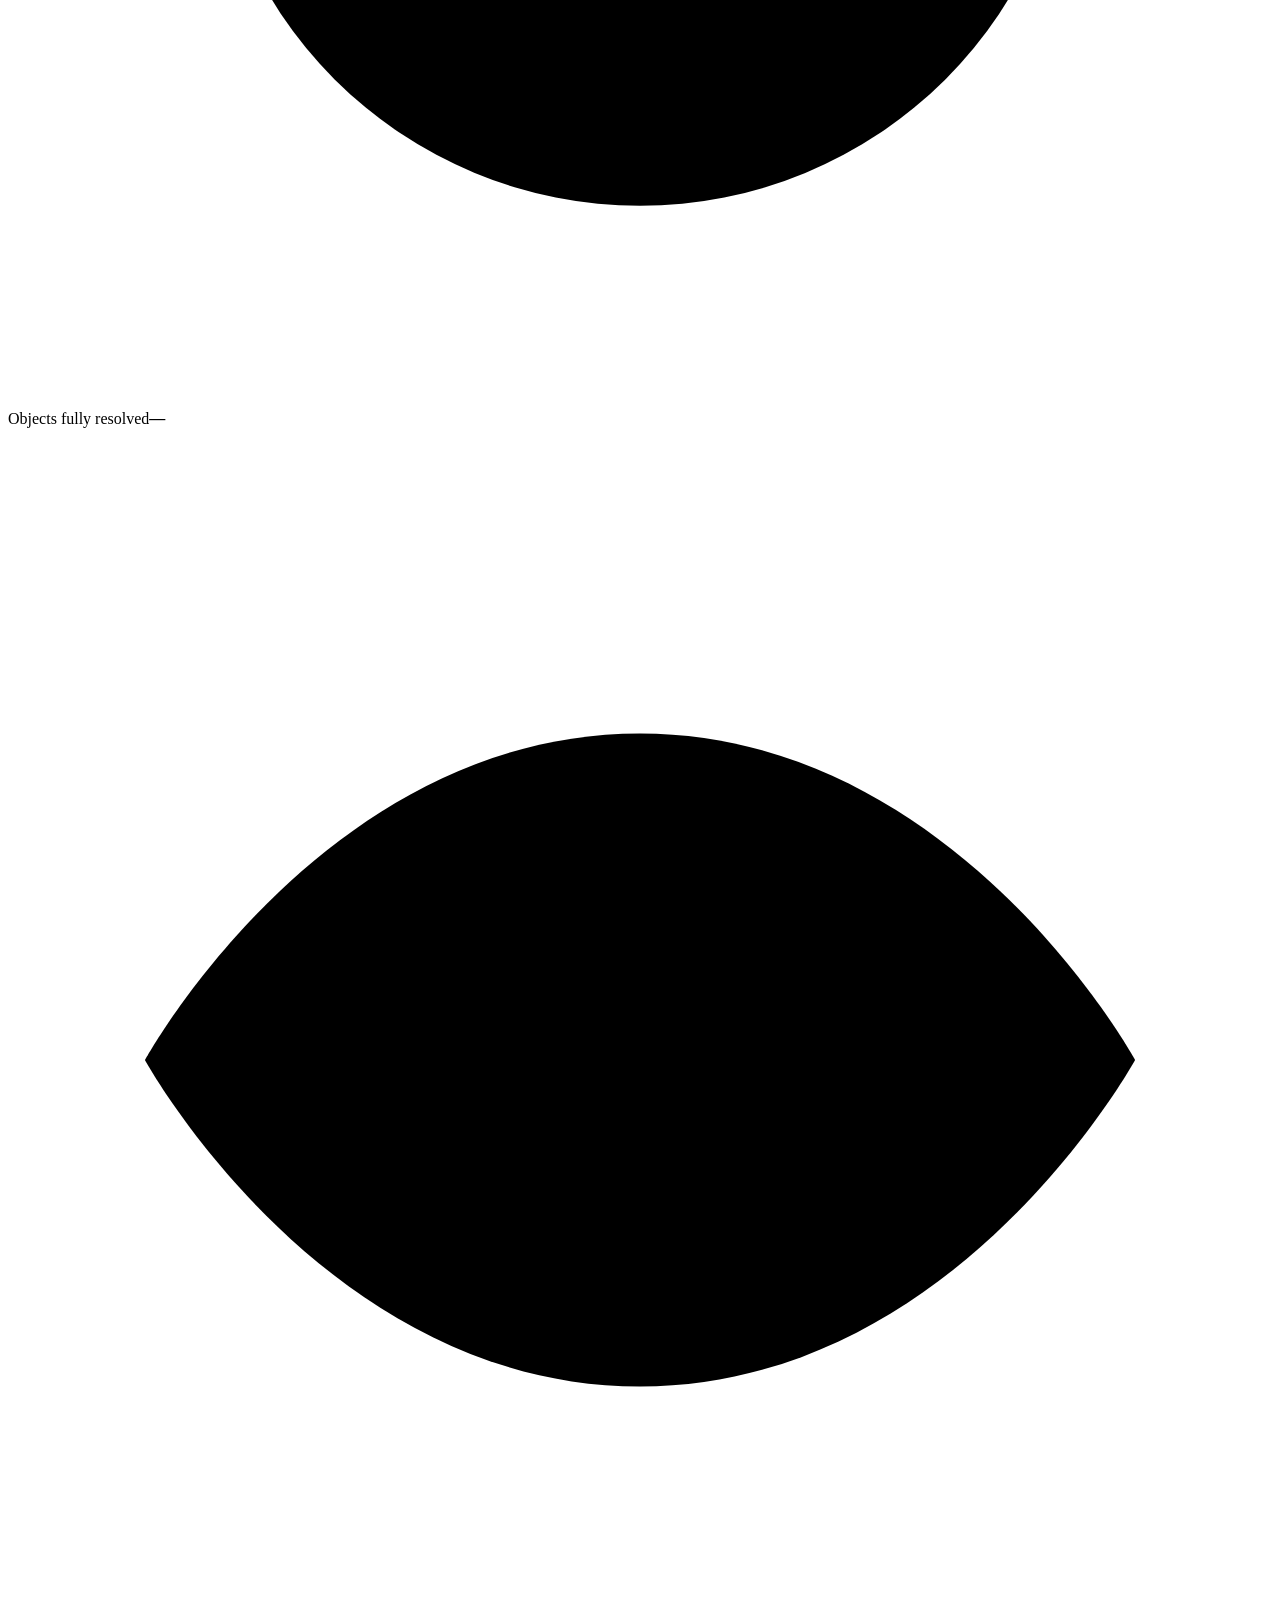
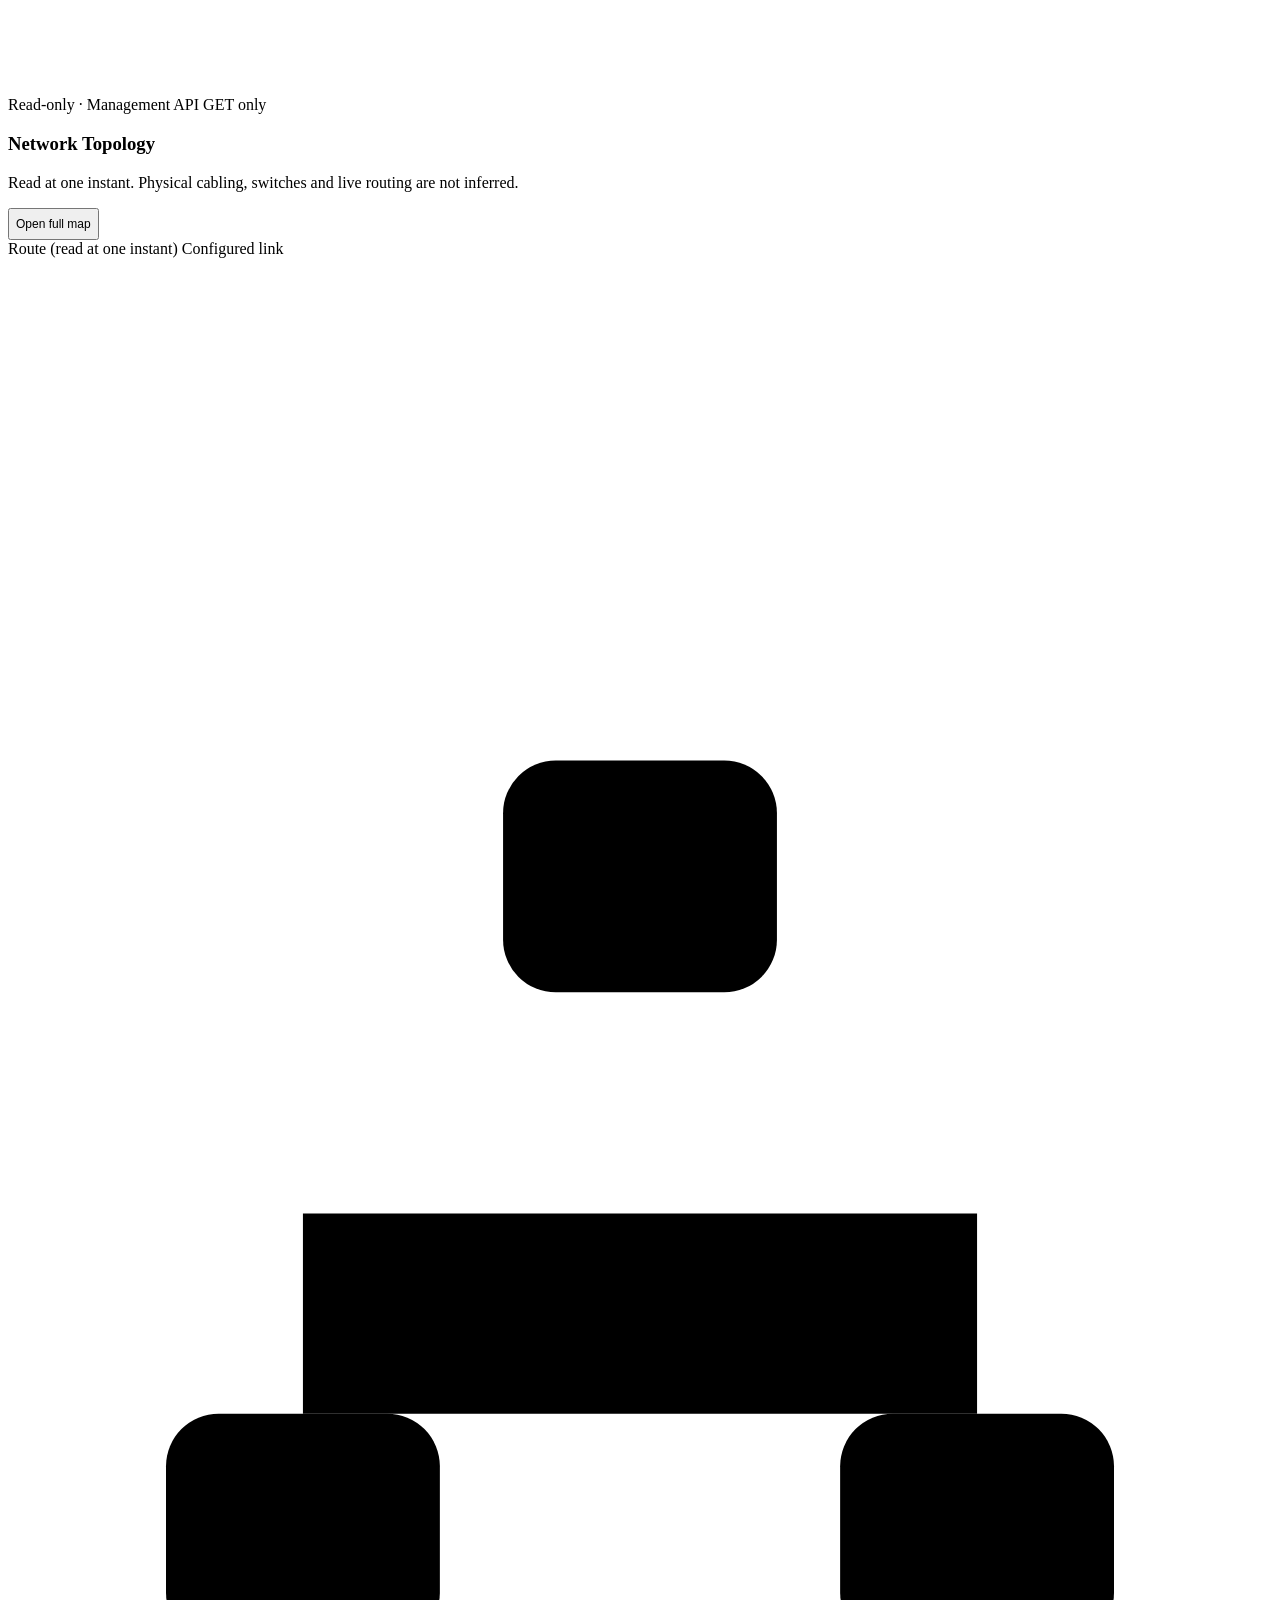
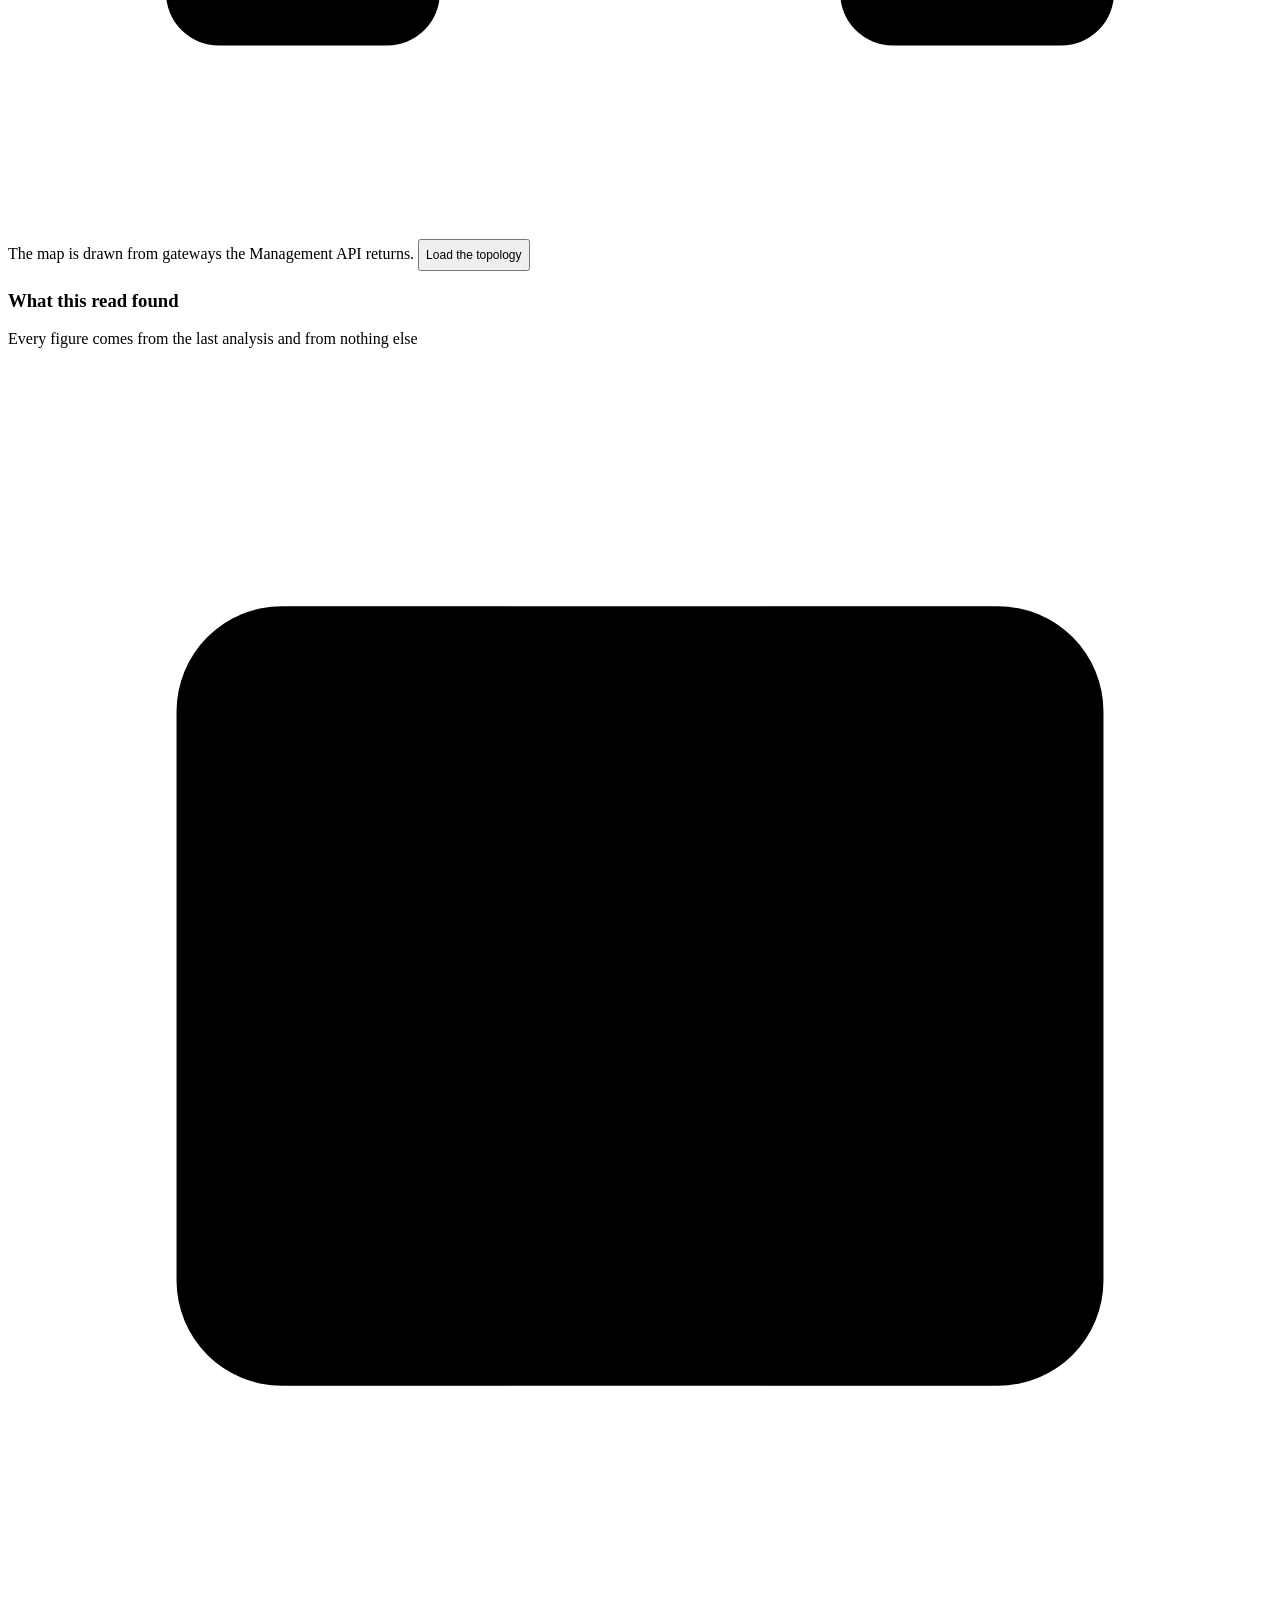
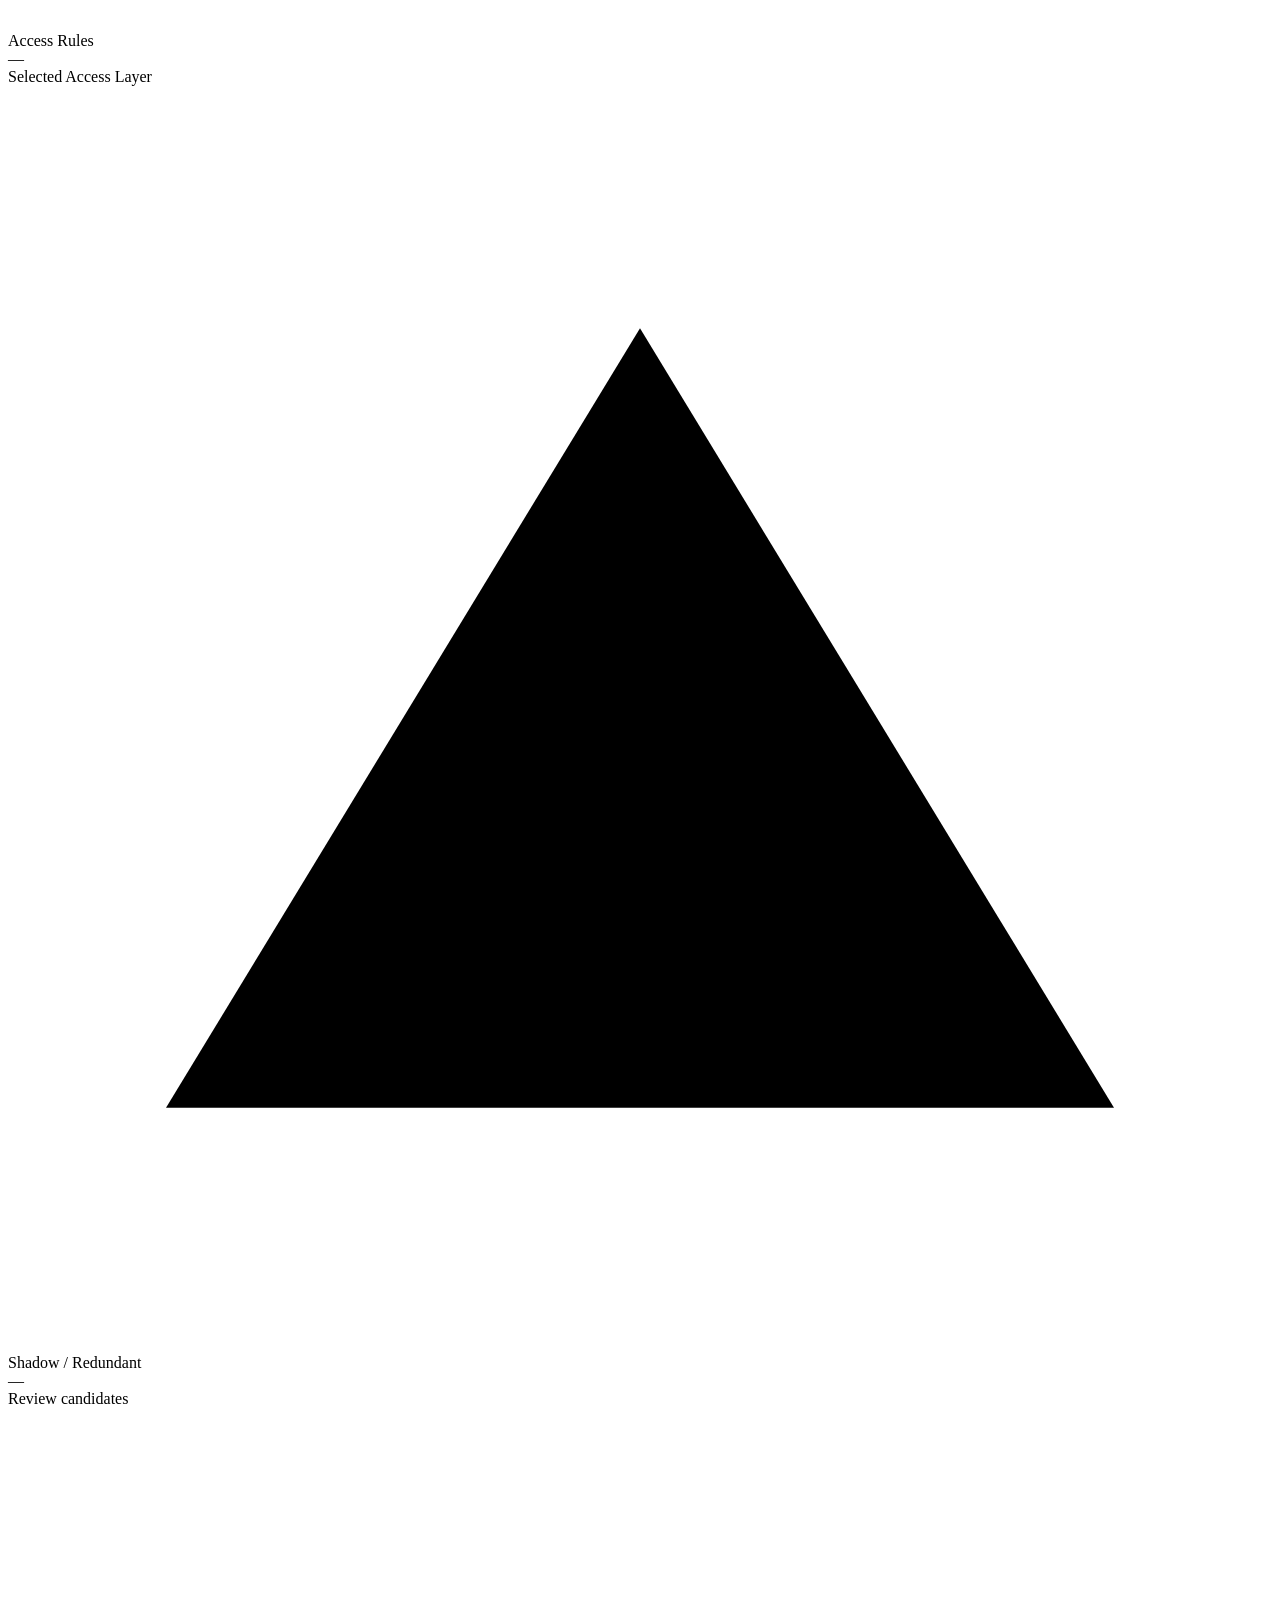
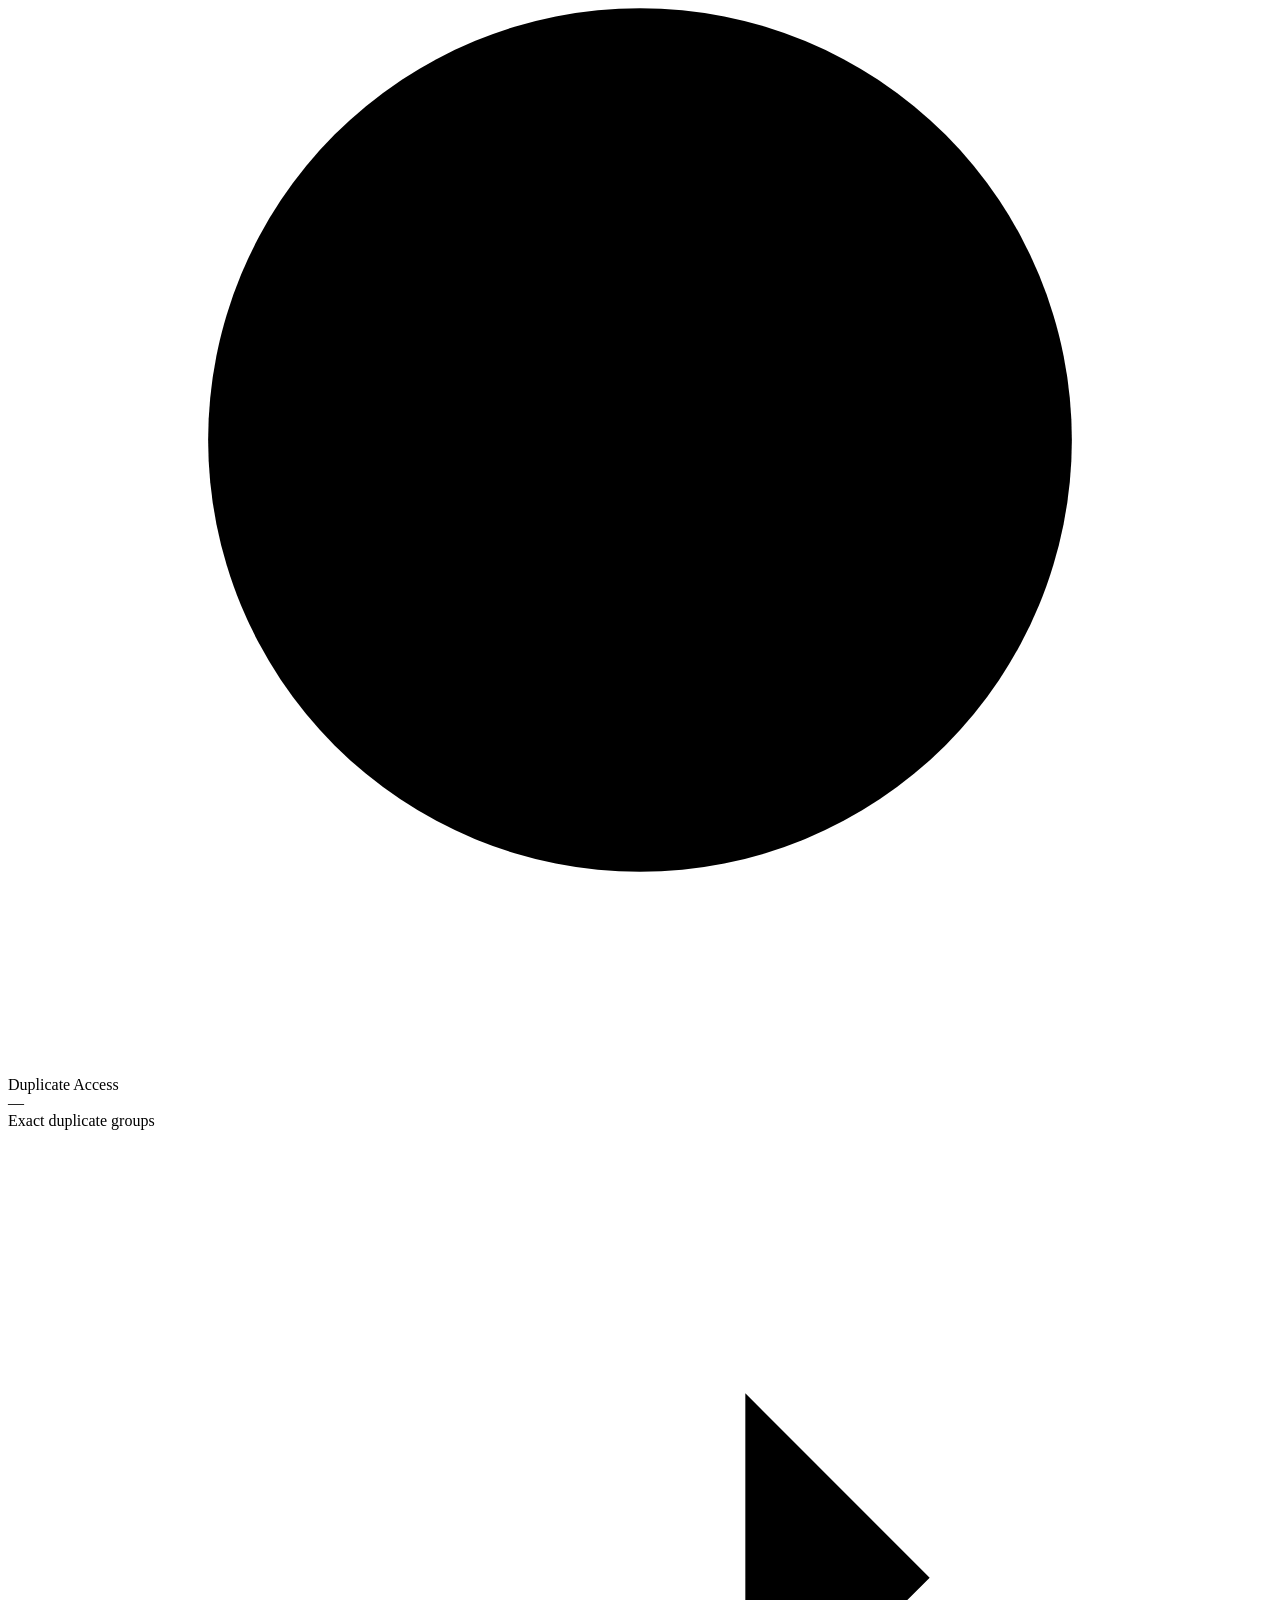
==== commit b636334e: "v4.37.0 — open a page and it is already loaded Signing in left the application unusable. testCred() " ====
--- a/app/templates/index.html
+++ b/app/templates/index.html
@@ -226,149 +226,7 @@
             <p class="hint" style="margin:4px 0 8px">Load the Access Policy to see which rules carry the traffic.</p>
             </div>
             </div>
-            <div class="card flush fold" data-fold="dash-ctx">
-            <div class="card-h"><div><h3>Selected Context</h3><p>Change it from the Access or NAT page</p></div></div>
-            <div class="stat-rows">
-            <div class="stat-row"><span>Access Layer</span><b id="dashLayer" style="font-family:var(--font-ui);font-size:12.5px;font-weight:500">Not selected</b></div>
-            <div class="stat-row"><span>Policy Package</span><b id="dashPackage" style="font-family:var(--font-ui);font-size:12.5px;font-weight:500">Not selected</b></div>
-            <div class="stat-row"><span>Management API</span><b id="dashApi" style="font-family:var(--font-ui);font-size:12.5px;font-weight:500">Not tested</b></div>
-            <div class="stat-row"><span>Mode</span><b><span class="pill good">Read-only</span></b></div>
-            </div>
-            </div>
-          </div>
-
-          <!-- band A — the counts, before anything that interprets them -->
-          <div class="band band-a">
-            <div class="card flush fold" data-fold="dash-counts">
-              <div class="card-h">
-                <div><h3>What this read found</h3><p>Every figure comes from the last analysis and from nothing else</p></div>
-              </div>
-              <div class="kpi-strip" id="dashboardCards">
-              <div class="kpi a drill-card" onclick="drillTo('browser')" title="Open Access Policy">
-              <div class="t"><svg class="ico" viewBox="0 0 24 24" aria-hidden="true"><use href="#ic-rulebase"/></svg> Access Rules</div>
-              <div id="dAccess" class="metric v">&mdash;</div>
-              <div id="dAccessDetail" class="s">Selected Access Layer</div>
-              </div>
-              <div class="kpi b drill-card" onclick="drillTo('access','shadow')" title="Open Shadow / Redundant">
-              <div class="t"><svg class="ico" viewBox="0 0 24 24" aria-hidden="true"><use href="#ic-alert"/></svg> Shadow / Redundant</div>
-              <div id="dShadow" class="metric v">&mdash;</div>
-              <div class="s">Review candidates</div>
-              </div>
-              <div class="kpi c drill-card" onclick="drillTo('access','duplicates')" title="Open Duplicate Access">
-              <div class="t"><svg class="ico" viewBox="0 0 24 24" aria-hidden="true"><use href="#ic-badge"/></svg> Duplicate Access</div>
-              <div id="dDup" class="metric v">&mdash;</div>
-              <div class="s">Exact duplicate groups</div>
-              </div>
-              <div class="kpi d drill-card" onclick="drillTo('nat','rulebase')" title="Open NAT Rulebase">
-              <div class="t"><svg class="ico" viewBox="0 0 24 24" aria-hidden="true"><use href="#ic-nat"/></svg> NAT Rules</div>
-              <div id="dNat" class="metric v">&mdash;</div>
-              <div class="s">Selected Policy Package</div>
-              </div>
-              </div>
-            </div>
-          </div>
-
-          <!-- band B — estate and findings on the left, score and trace on the right -->
-          <div class="band band-b">
-            <div class="stack">
-<div class="card flush fold" data-fold="dash-topo">
-            <div class="card-h">
-            <div>
-            <h3>Network Topology</h3>
-            <p>Read at one instant. Physical cabling, switches and live routing are not inferred.</p>
-            </div>
-            <div class="r"><button onclick="goTo('mapping')" style="height:32px;font-size:12px">Open full map</button></div>
-            </div>
-            <div class="topo-preview">
-            <div class="tp-legend">
-            <span><i style="background:var(--accent-2)"></i>Route (read at one instant)</span>
-            <span><i style="background:var(--accent)"></i>Configured link</span>
-            </div>
-            <svg id="topoPreview" viewBox="0 0 900 220" preserveAspectRatio="xMidYMid meet" aria-label="Gateway topology preview"></svg>
-            <div class="tp-empty" id="topoPreviewEmpty">
-            <svg class="ico" viewBox="0 0 24 24" aria-hidden="true"><use href="#ic-map"/></svg>
-The map is drawn from gateways the Management API returns.
-            <button onclick="goTo('mapping')" style="height:32px;font-size:12px">Load the topology</button>
-            </div>
-            </div>
-
-            </div>
-              <div class="card flush fold" data-fold="dash-findings">
-              <div class="card-h">
-              <div><h3>Optimization Findings</h3><p>Latest Access analysis</p></div>
-              <div class="r"><span id="dNatDup" class="pill neutral">Duplicate NAT &mdash;</span></div>
-              </div>
-              <div id="dashFindings" class="table-wrap">
-              <table style="min-width:520px">
-              <thead>
-              <tr><th>Finding</th><th>Count</th><th>Meaning</th></tr>
-              </thead>
-              <tbody>
-              <tr><td>Shadow / Redundant</td><td>&mdash;</td><td>Run Access analysis to populate.</td></tr>
-              <tr><td>Duplicate Access</td><td>&mdash;</td><td>Run Access analysis to populate.</td></tr>
-              <tr><td>Any / Any / Any</td><td>&mdash;</td><td>Run Access analysis to populate.</td></tr>
-              </tbody>
-              </table>
-              </div>
-              </div>
-              <div id="inlineAnalysisSummary" class="inline-findings-card" style="display:none">
-              <div class="section-title">
-              <h3>Inline Layer Analysis</h3>
-              <span class="hint">Included in the overall Access analysis</span>
-              </div>
-              <div class="inline-findings-grid">
-              <div class="inline-mini">
-              <div class="hint">Inline Layers</div>
-              <div id="diLayers" class="v">0</div>
-              </div>
-              <div class="inline-mini">
-              <div class="hint">Inline Rules Inspected</div>
-              <div id="diRules" class="v">0</div>
-              </div>
-              <div class="inline-mini drill-card" onclick="drillTo('access','shadow')"
-              title="Open inline Shadow / Redundant findings">
-              <div class="hint">Shadow / Redundant</div>
-              <div id="diShadow" class="v">0</div>
-              </div>
-              <div class="inline-mini drill-card" onclick="drillTo('access','duplicates')"
-              title="Open inline Duplicate findings">
-              <div class="hint">Duplicate Groups</div>
-              <div id="diDup" class="v">0</div>
-              </div>
-              <div class="inline-mini drill-card" onclick="drillTo('access','any')"
-              title="Open inline Any / Any / Any findings">
-              <div class="hint">Any / Any / Any</div>
-              <div id="diAny" class="v">0</div>
-              </div>
-              </div>
-              </div>
-              <div class="card flush fold" data-fold="dash-trace">
-                <div class="card-h">
-                  <div>
-                    <h3>Traffic Path Summary</h3>
-                    <p id="tracePreviewSub">No trace run in this session</p>
-                  </div>
-                  <div class="r">
-                    <span class="badge-soft">CORRELATED</span>
-                    <span id="tracePreviewVerdict" class="pill neutral" style="margin-left:8px">&mdash;</span>
-                  </div>
-                </div>
-                <div class="timeline" id="tracePreview">
-                  <div class="tl-step">
-                    <span class="dot"><svg class="ico" viewBox="0 0 24 24" aria-hidden="true"><use href="#ic-trace"/></svg></span>
-                    <div class="txt"><b>Nothing traced yet</b>
-                      <small>Enter a source, a destination and a port on Traffic Path.</small>
-                    </div>
-                  </div>
-                </div>
-                <div class="card-foot">
-                  Simulated from configuration &mdash; it never sends a packet.
-                  <button onclick="goTo('traffic')" style="height:30px;font-size:12px;margin-left:auto">Trace</button>
-                </div>
-              </div>
-            </div>
-            <div class="stack">
-<div class="card flush">
+            <div class="card flush fold" data-fold="dash-score">
               <div class="card-h">
               <div>
               <h3>Policy Health Score</h3>
@@ -420,6 +278,148 @@
               <span class="pill good">GET only</span>
               </div>
               </div>
+          </div>
+
+          <!-- band A — the counts, before anything that interprets them -->
+          <div class="band band-a">
+            <div class="card flush fold" data-fold="dash-topo">
+            <div class="card-h">
+            <div>
+            <h3>Network Topology</h3>
+            <p>Read at one instant. Physical cabling, switches and live routing are not inferred.</p>
+            </div>
+            <div class="r"><button onclick="goTo('mapping')" style="height:32px;font-size:12px">Open full map</button></div>
+            </div>
+            <div class="topo-preview">
+            <div class="tp-legend">
+            <span><i style="background:var(--accent-2)"></i>Route (read at one instant)</span>
+            <span><i style="background:var(--accent)"></i>Configured link</span>
+            </div>
+            <svg id="topoPreview" viewBox="0 0 900 220" preserveAspectRatio="xMidYMid meet" aria-label="Gateway topology preview"></svg>
+            <div class="tp-empty" id="topoPreviewEmpty">
+            <svg class="ico" viewBox="0 0 24 24" aria-hidden="true"><use href="#ic-map"/></svg>
+The map is drawn from gateways the Management API returns.
+            <button onclick="goTo('mapping')" style="height:32px;font-size:12px">Load the topology</button>
+            </div>
+            </div>
+
+            </div>
+          </div>
+
+          <!-- band B — estate and findings on the left, score and trace on the right -->
+          <div class="band band-b">
+            <div class="stack">
+<div class="card flush fold" data-fold="dash-counts">
+              <div class="card-h">
+                <div><h3>What this read found</h3><p>Every figure comes from the last analysis and from nothing else</p></div>
+              </div>
+              <div class="kpi-strip" id="dashboardCards">
+              <div class="kpi a drill-card" onclick="drillTo('browser')" title="Open Access Policy">
+              <div class="t"><svg class="ico" viewBox="0 0 24 24" aria-hidden="true"><use href="#ic-rulebase"/></svg> Access Rules</div>
+              <div id="dAccess" class="metric v">&mdash;</div>
+              <div id="dAccessDetail" class="s">Selected Access Layer</div>
+              </div>
+              <div class="kpi b drill-card" onclick="drillTo('access','shadow')" title="Open Shadow / Redundant">
+              <div class="t"><svg class="ico" viewBox="0 0 24 24" aria-hidden="true"><use href="#ic-alert"/></svg> Shadow / Redundant</div>
+              <div id="dShadow" class="metric v">&mdash;</div>
+              <div class="s">Review candidates</div>
+              </div>
+              <div class="kpi c drill-card" onclick="drillTo('access','duplicates')" title="Open Duplicate Access">
+              <div class="t"><svg class="ico" viewBox="0 0 24 24" aria-hidden="true"><use href="#ic-badge"/></svg> Duplicate Access</div>
+              <div id="dDup" class="metric v">&mdash;</div>
+              <div class="s">Exact duplicate groups</div>
+              </div>
+              <div class="kpi d drill-card" onclick="drillTo('nat','rulebase')" title="Open NAT Rulebase">
+              <div class="t"><svg class="ico" viewBox="0 0 24 24" aria-hidden="true"><use href="#ic-nat"/></svg> NAT Rules</div>
+              <div id="dNat" class="metric v">&mdash;</div>
+              <div class="s">Selected Policy Package</div>
+              </div>
+              </div>
+            </div>
+              <div class="card flush fold" data-fold="dash-findings">
+              <div class="card-h">
+              <div><h3>Optimization Findings</h3><p>Latest Access analysis</p></div>
+              <div class="r"><span id="dNatDup" class="pill neutral">Duplicate NAT &mdash;</span></div>
+              </div>
+              <div id="dashFindings" class="table-wrap">
+              <table style="min-width:520px">
+              <thead>
+              <tr><th>Finding</th><th>Count</th><th>Meaning</th></tr>
+              </thead>
+              <tbody>
+              <tr><td>Shadow / Redundant</td><td>&mdash;</td><td>Run Access analysis to populate.</td></tr>
+              <tr><td>Duplicate Access</td><td>&mdash;</td><td>Run Access analysis to populate.</td></tr>
+              <tr><td>Any / Any / Any</td><td>&mdash;</td><td>Run Access analysis to populate.</td></tr>
+              </tbody>
+              </table>
+              </div>
+              </div>
+              <div id="inlineAnalysisSummary" class="inline-findings-card" style="display:none">
+              <div class="section-title">
+              <h3>Inline Layer Analysis</h3>
+              <span class="hint">Included in the overall Access analysis</span>
+              </div>
+              <div class="inline-findings-grid">
+              <div class="inline-mini">
+              <div class="hint">Inline Layers</div>
+              <div id="diLayers" class="v">0</div>
+              </div>
+              <div class="inline-mini">
+              <div class="hint">Inline Rules Inspected</div>
+              <div id="diRules" class="v">0</div>
+              </div>
+              <div class="inline-mini drill-card" onclick="drillTo('access','shadow')"
+              title="Open inline Shadow / Redundant findings">
+              <div class="hint">Shadow / Redundant</div>
+              <div id="diShadow" class="v">0</div>
+              </div>
+              <div class="inline-mini drill-card" onclick="drillTo('access','duplicates')"
+              title="Open inline Duplicate findings">
+              <div class="hint">Duplicate Groups</div>
+              <div id="diDup" class="v">0</div>
+              </div>
+              <div class="inline-mini drill-card" onclick="drillTo('access','any')"
+              title="Open inline Any / Any / Any findings">
+              <div class="hint">Any / Any / Any</div>
+              <div id="diAny" class="v">0</div>
+              </div>
+              </div>
+              </div>
+              <div class="card flush fold" data-fold="dash-trace">
+                <div class="card-h">
+                  <div>
+                    <h3>Traffic Path Summary</h3>
+                    <p id="tracePreviewSub">No trace run in this session</p>
+                  </div>
+                  <div class="r">
+                    <span class="badge-soft">CORRELATED</span>
+                    <span id="tracePreviewVerdict" class="pill neutral" style="margin-left:8px">&mdash;</span>
+                  </div>
+                </div>
+                <div class="timeline" id="tracePreview">
+                  <div class="tl-step">
+                    <span class="dot"><svg class="ico" viewBox="0 0 24 24" aria-hidden="true"><use href="#ic-trace"/></svg></span>
+                    <div class="txt"><b>Nothing traced yet</b>
+                      <small>Enter a source, a destination and a port on Traffic Path.</small>
+                    </div>
+                  </div>
+                </div>
+                <div class="card-foot">
+                  Simulated from configuration &mdash; it never sends a packet.
+                  <button onclick="goTo('traffic')" style="height:30px;font-size:12px;margin-left:auto">Trace</button>
+                </div>
+              </div>
+            </div>
+            <div class="stack">
+<div class="card flush fold" data-fold="dash-ctx">
+            <div class="card-h"><div><h3>Selected Context</h3><p>Change it from the Access or NAT page</p></div></div>
+            <div class="stat-rows">
+            <div class="stat-row"><span>Access Layer</span><b id="dashLayer" style="font-family:var(--font-ui);font-size:12.5px;font-weight:500">Not selected</b></div>
+            <div class="stat-row"><span>Policy Package</span><b id="dashPackage" style="font-family:var(--font-ui);font-size:12.5px;font-weight:500">Not selected</b></div>
+            <div class="stat-row"><span>Management API</span><b id="dashApi" style="font-family:var(--font-ui);font-size:12.5px;font-weight:500">Not tested</b></div>
+            <div class="stat-row"><span>Mode</span><b><span class="pill good">Read-only</span></b></div>
+            </div>
+            </div>
               </div>
           </div>
 
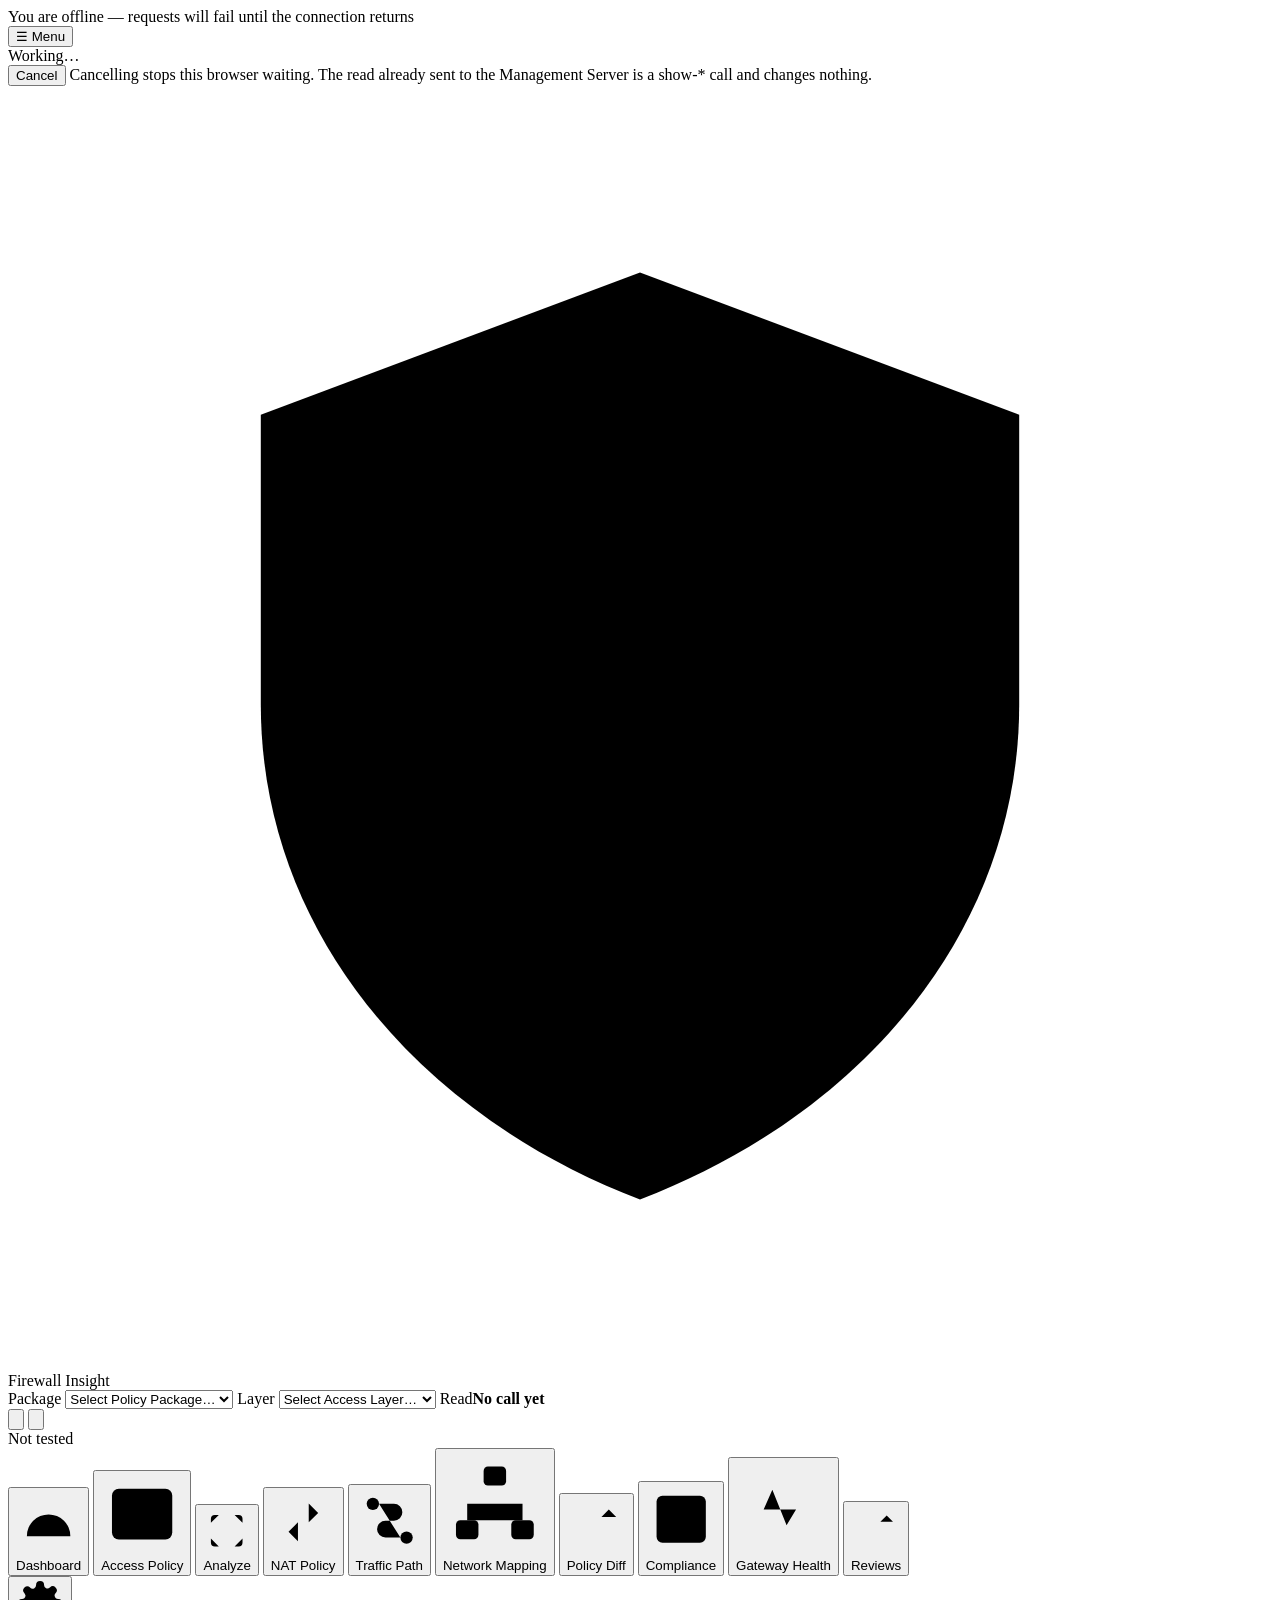
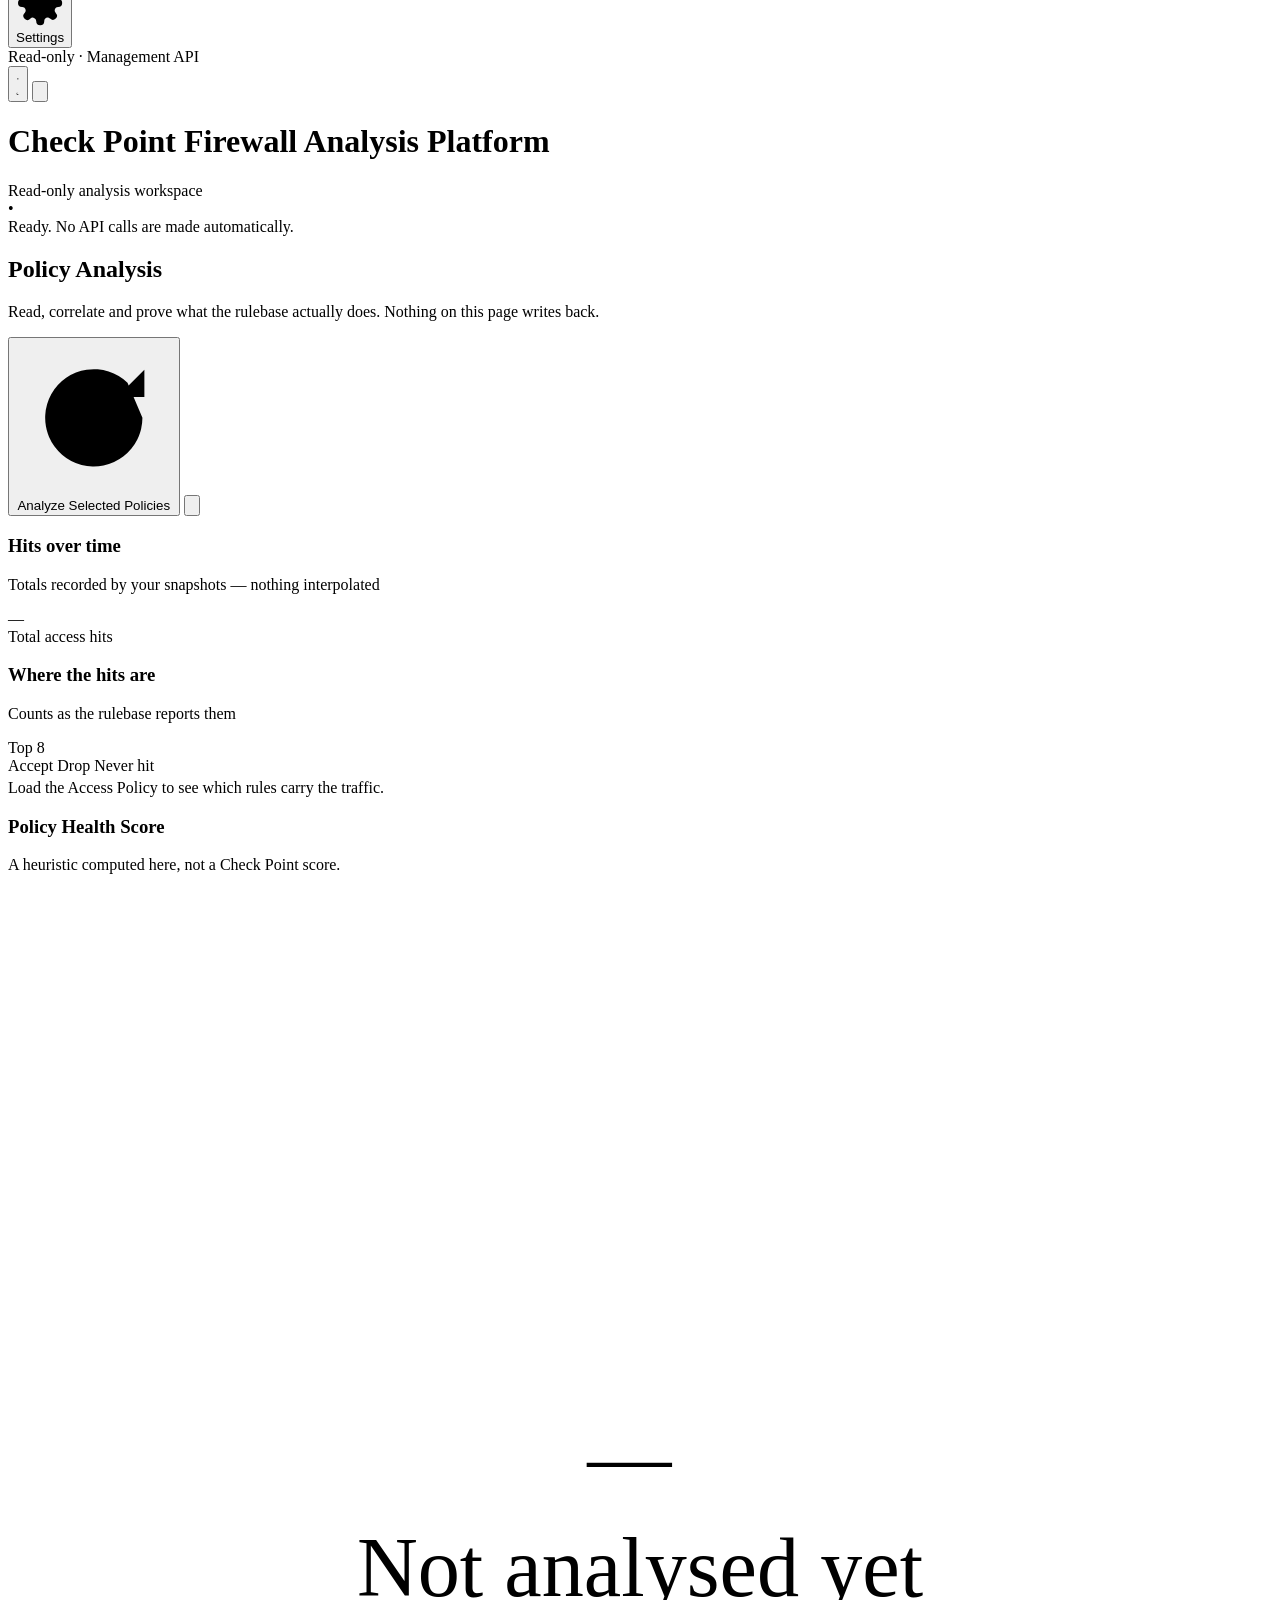
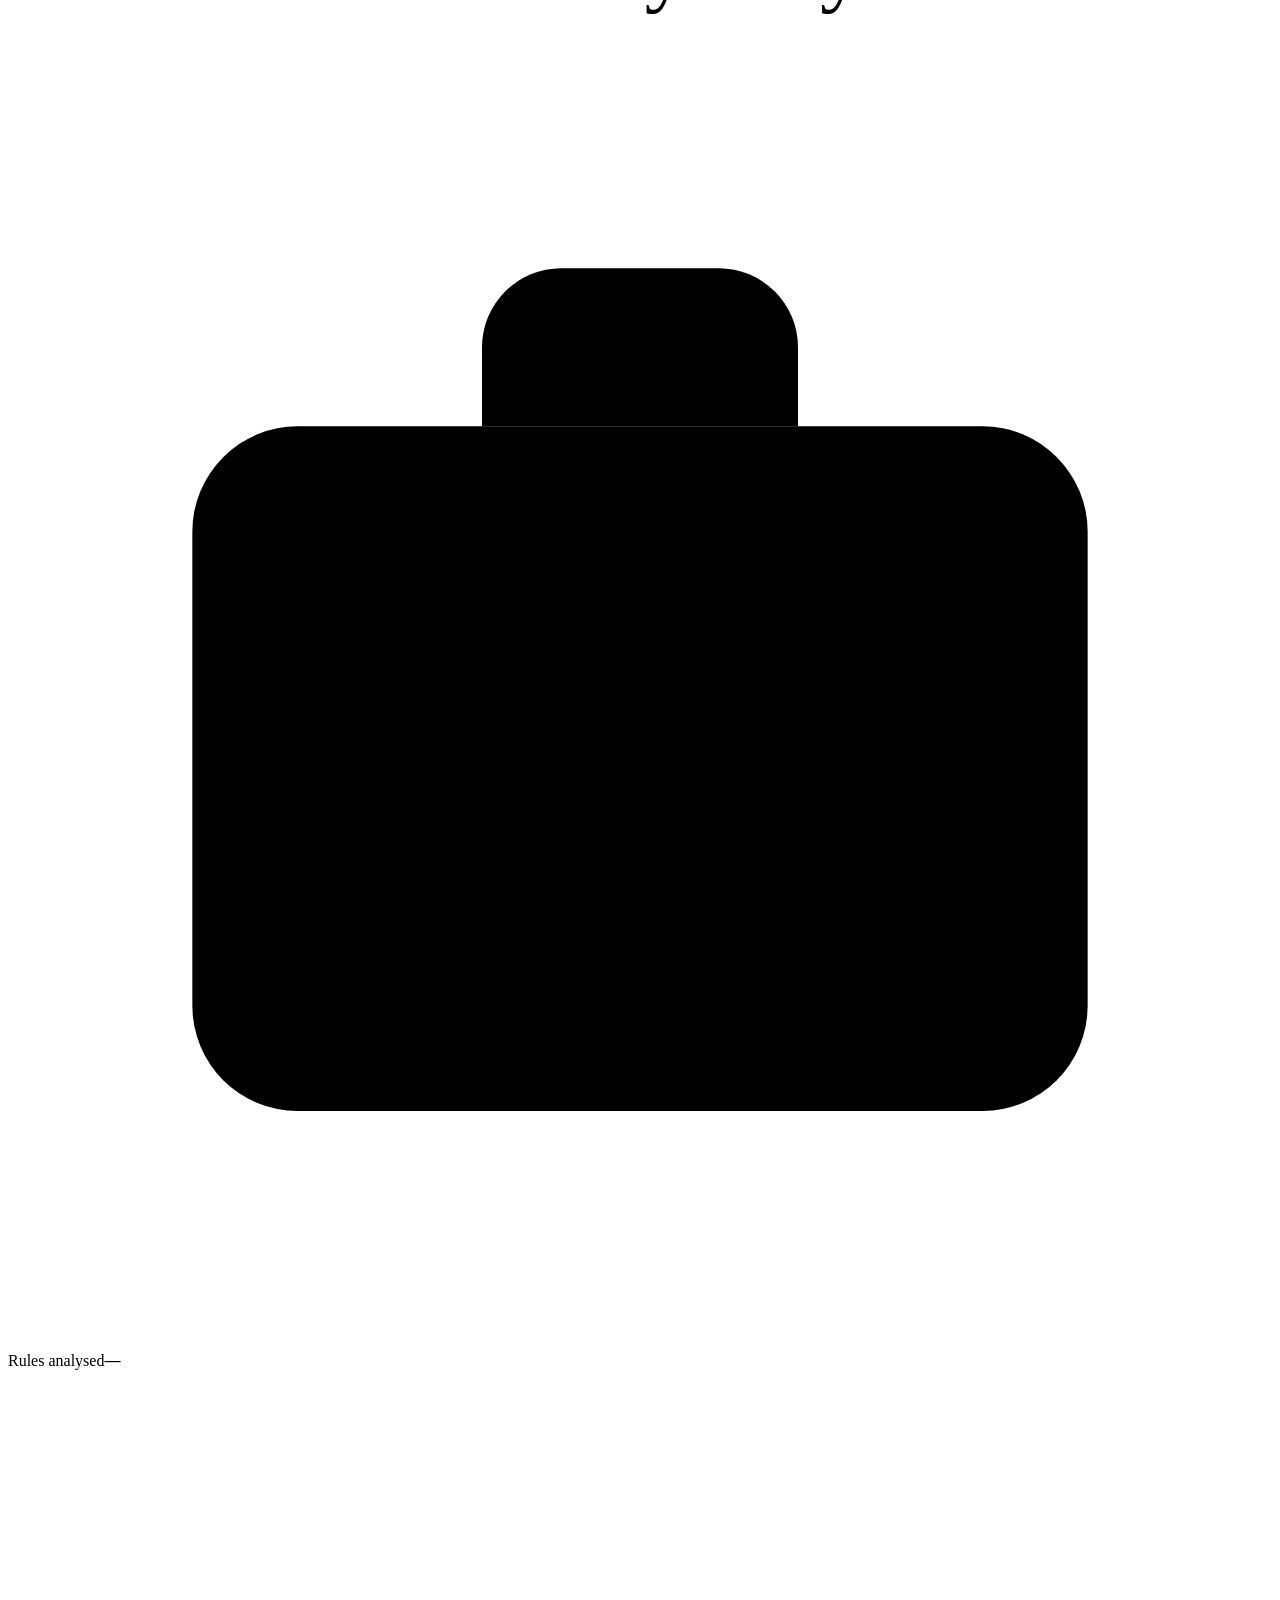
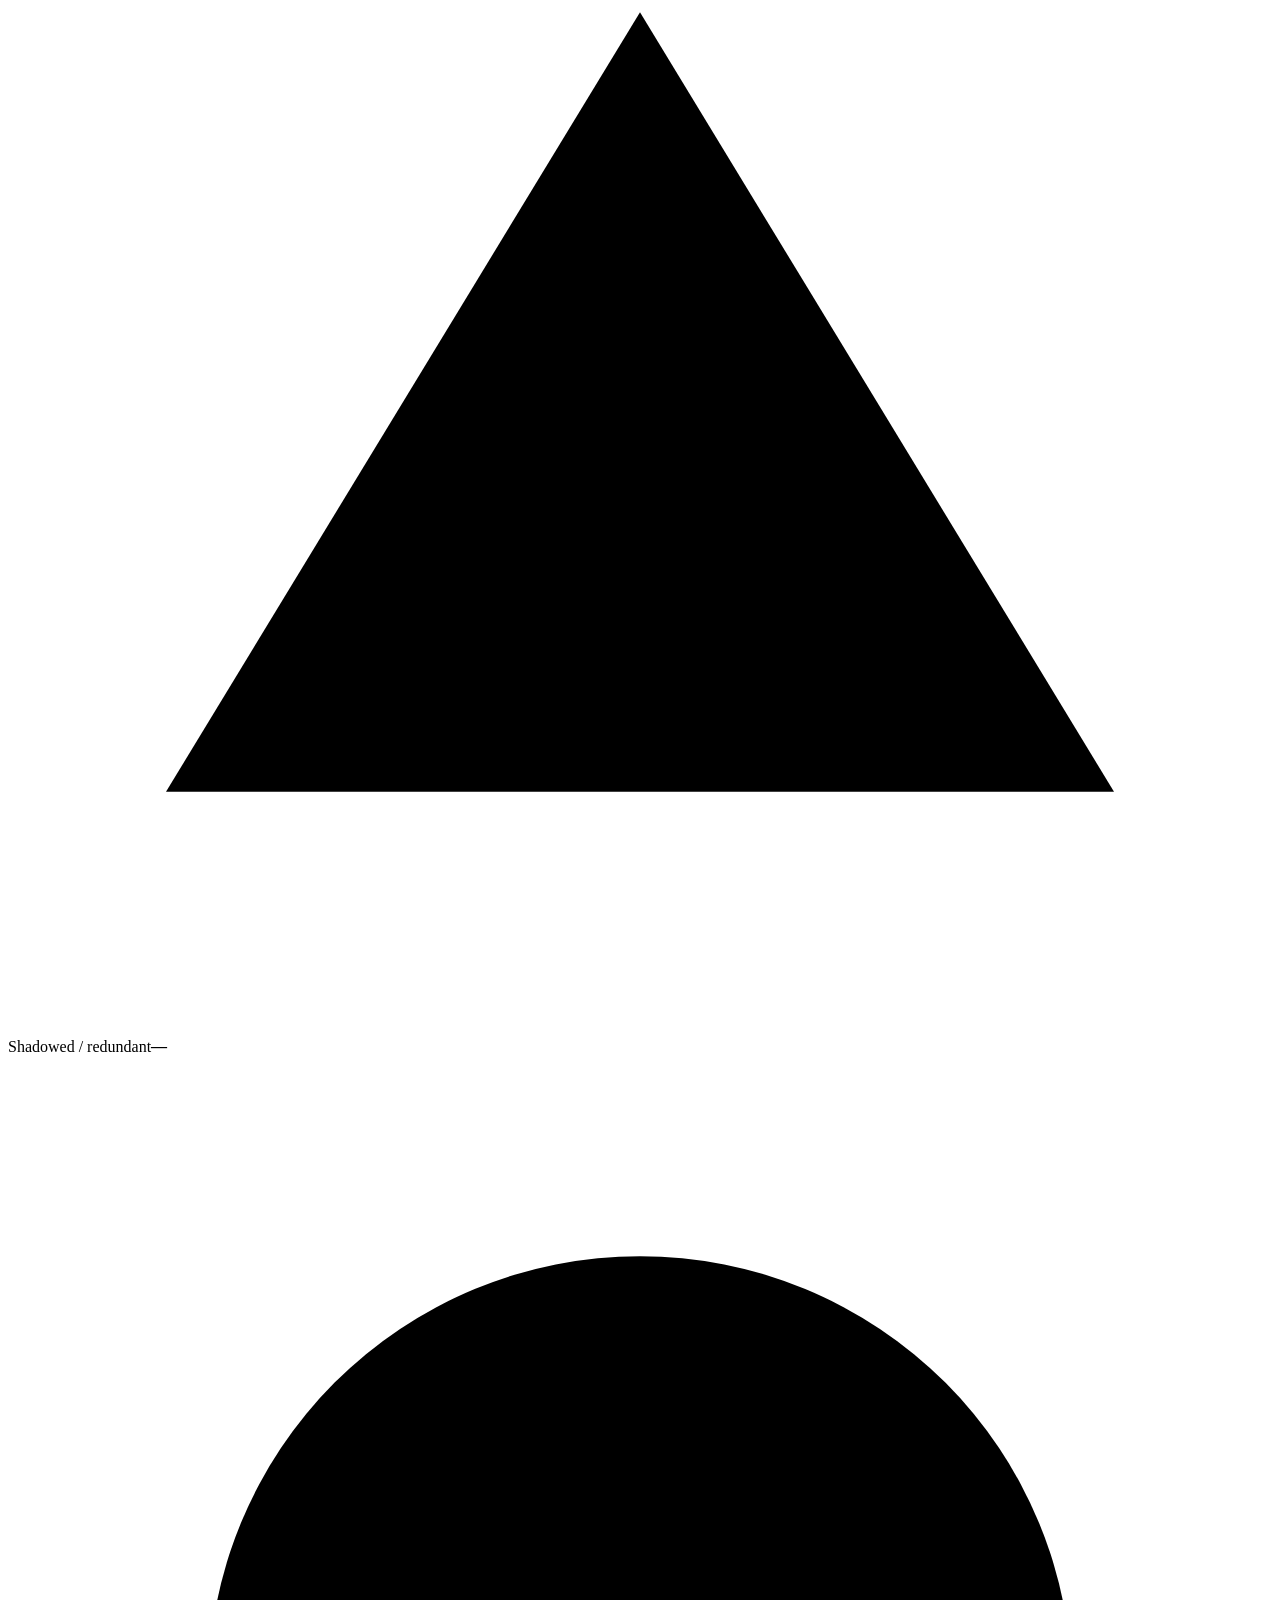
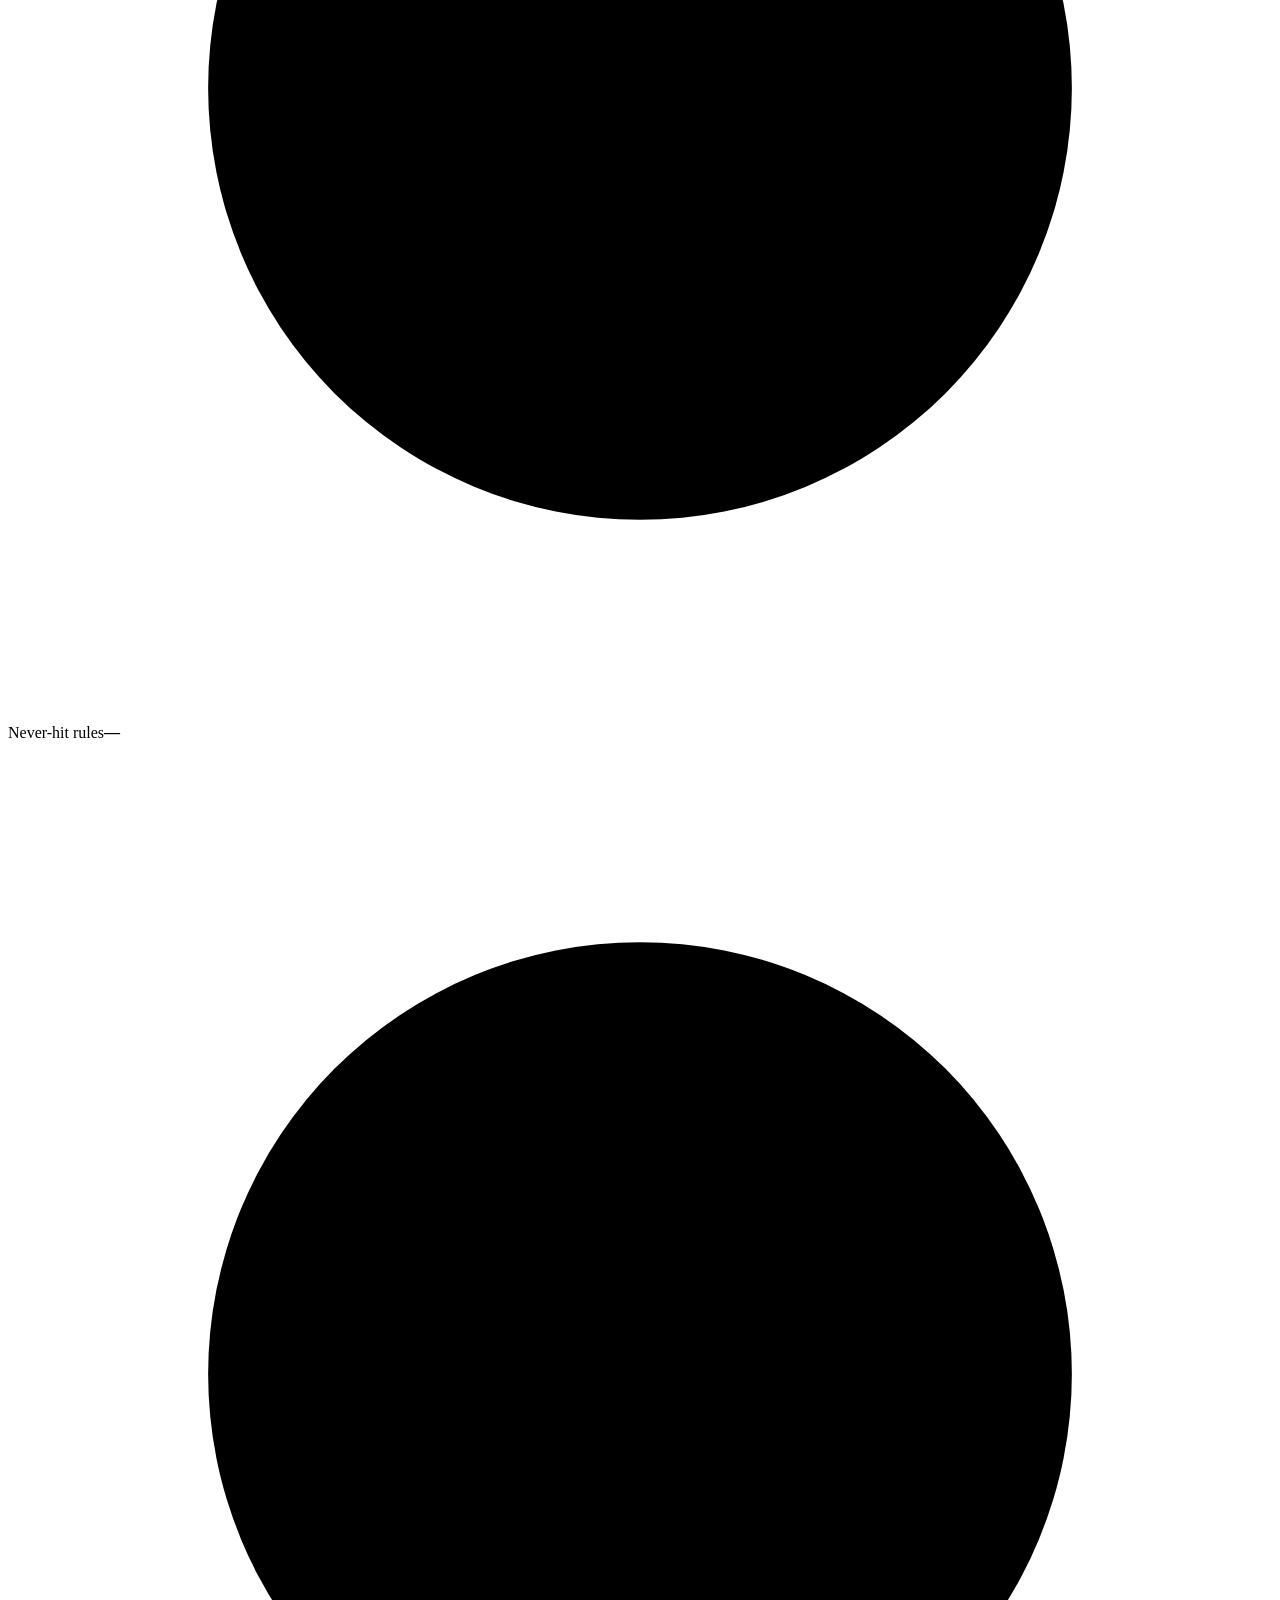
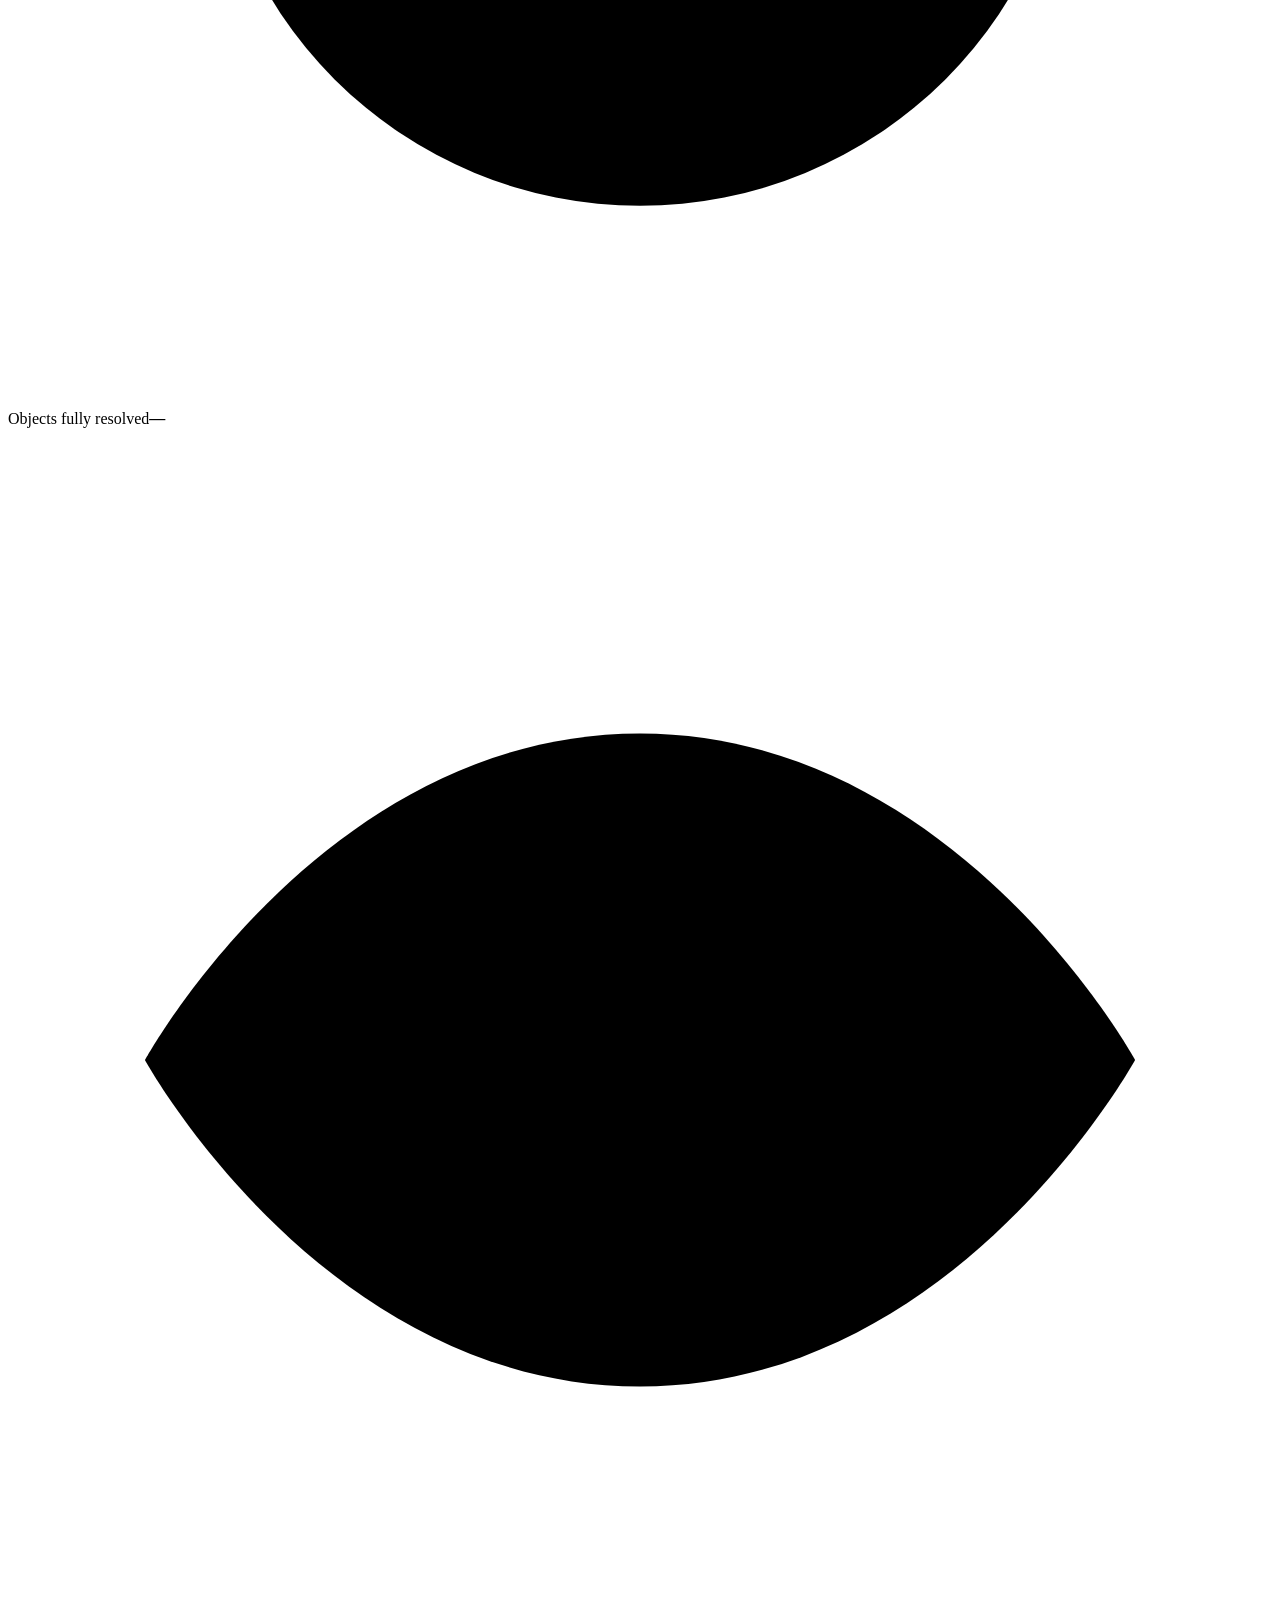
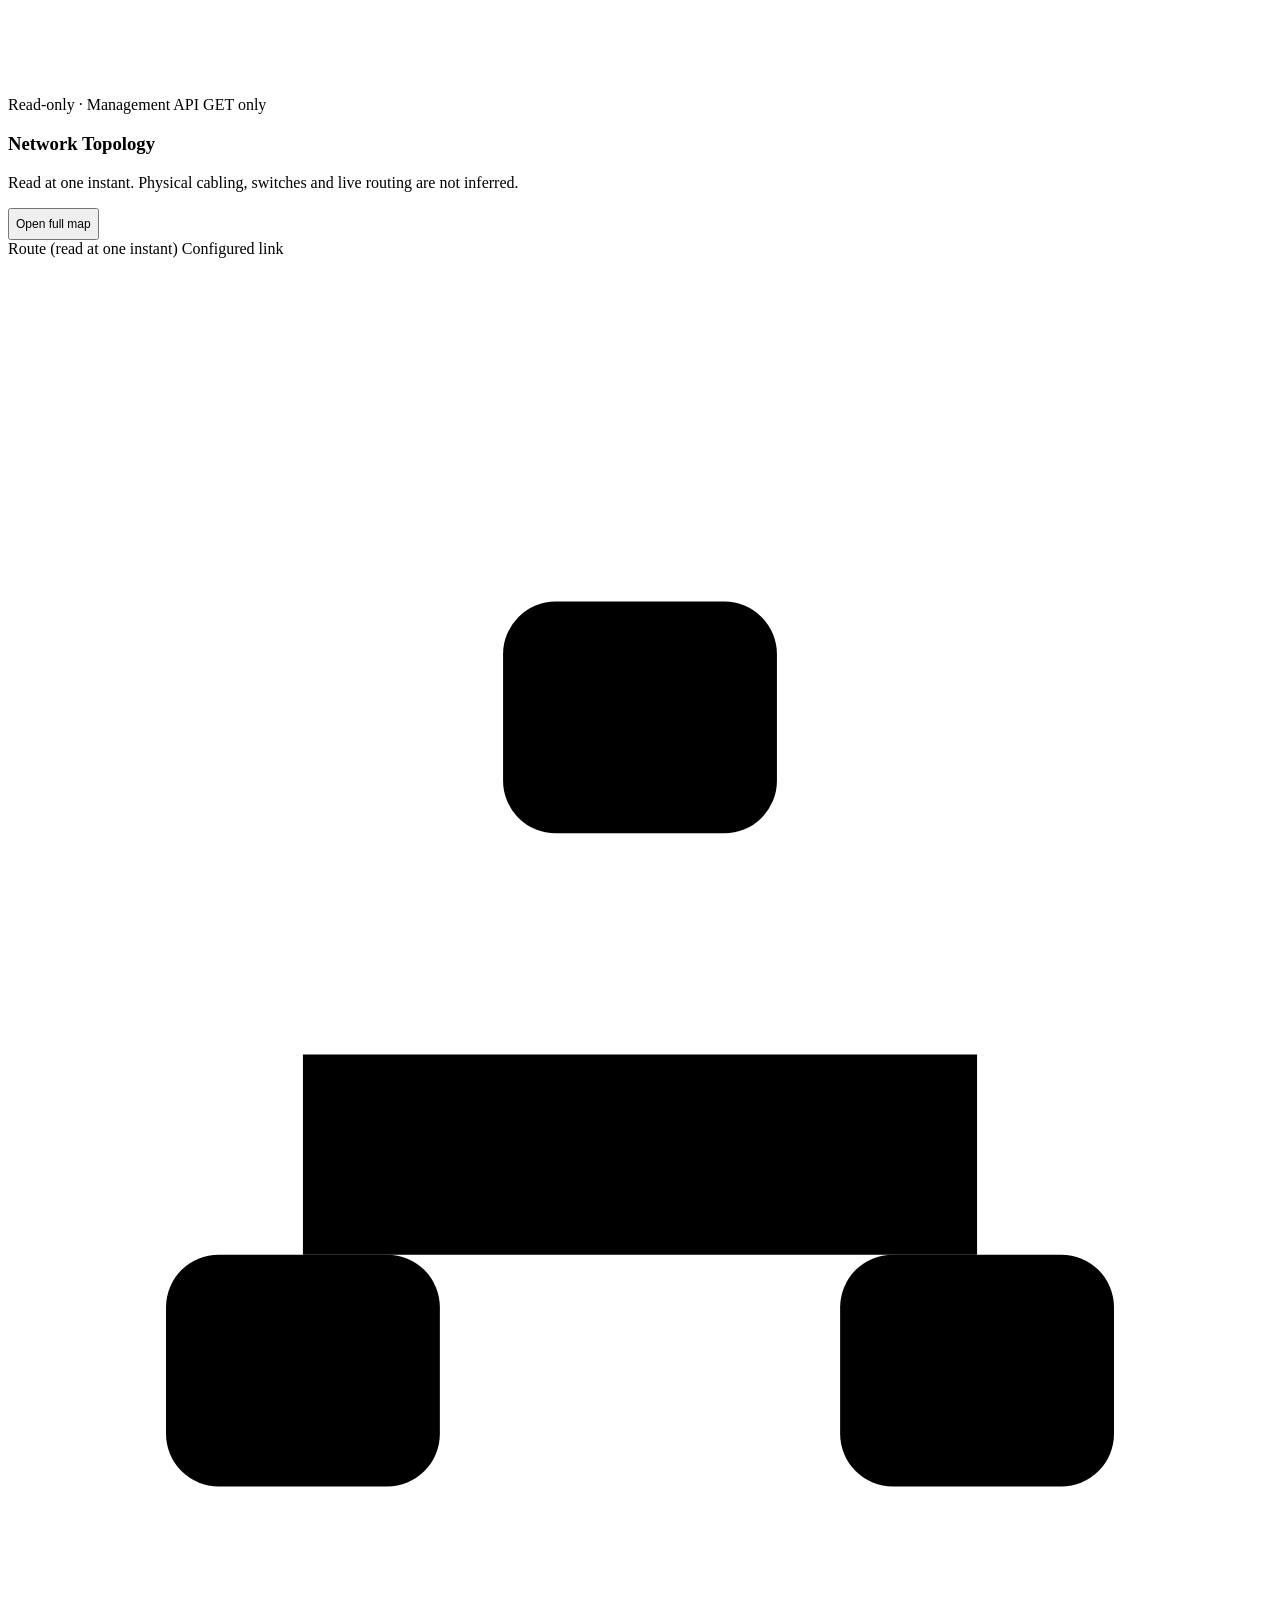
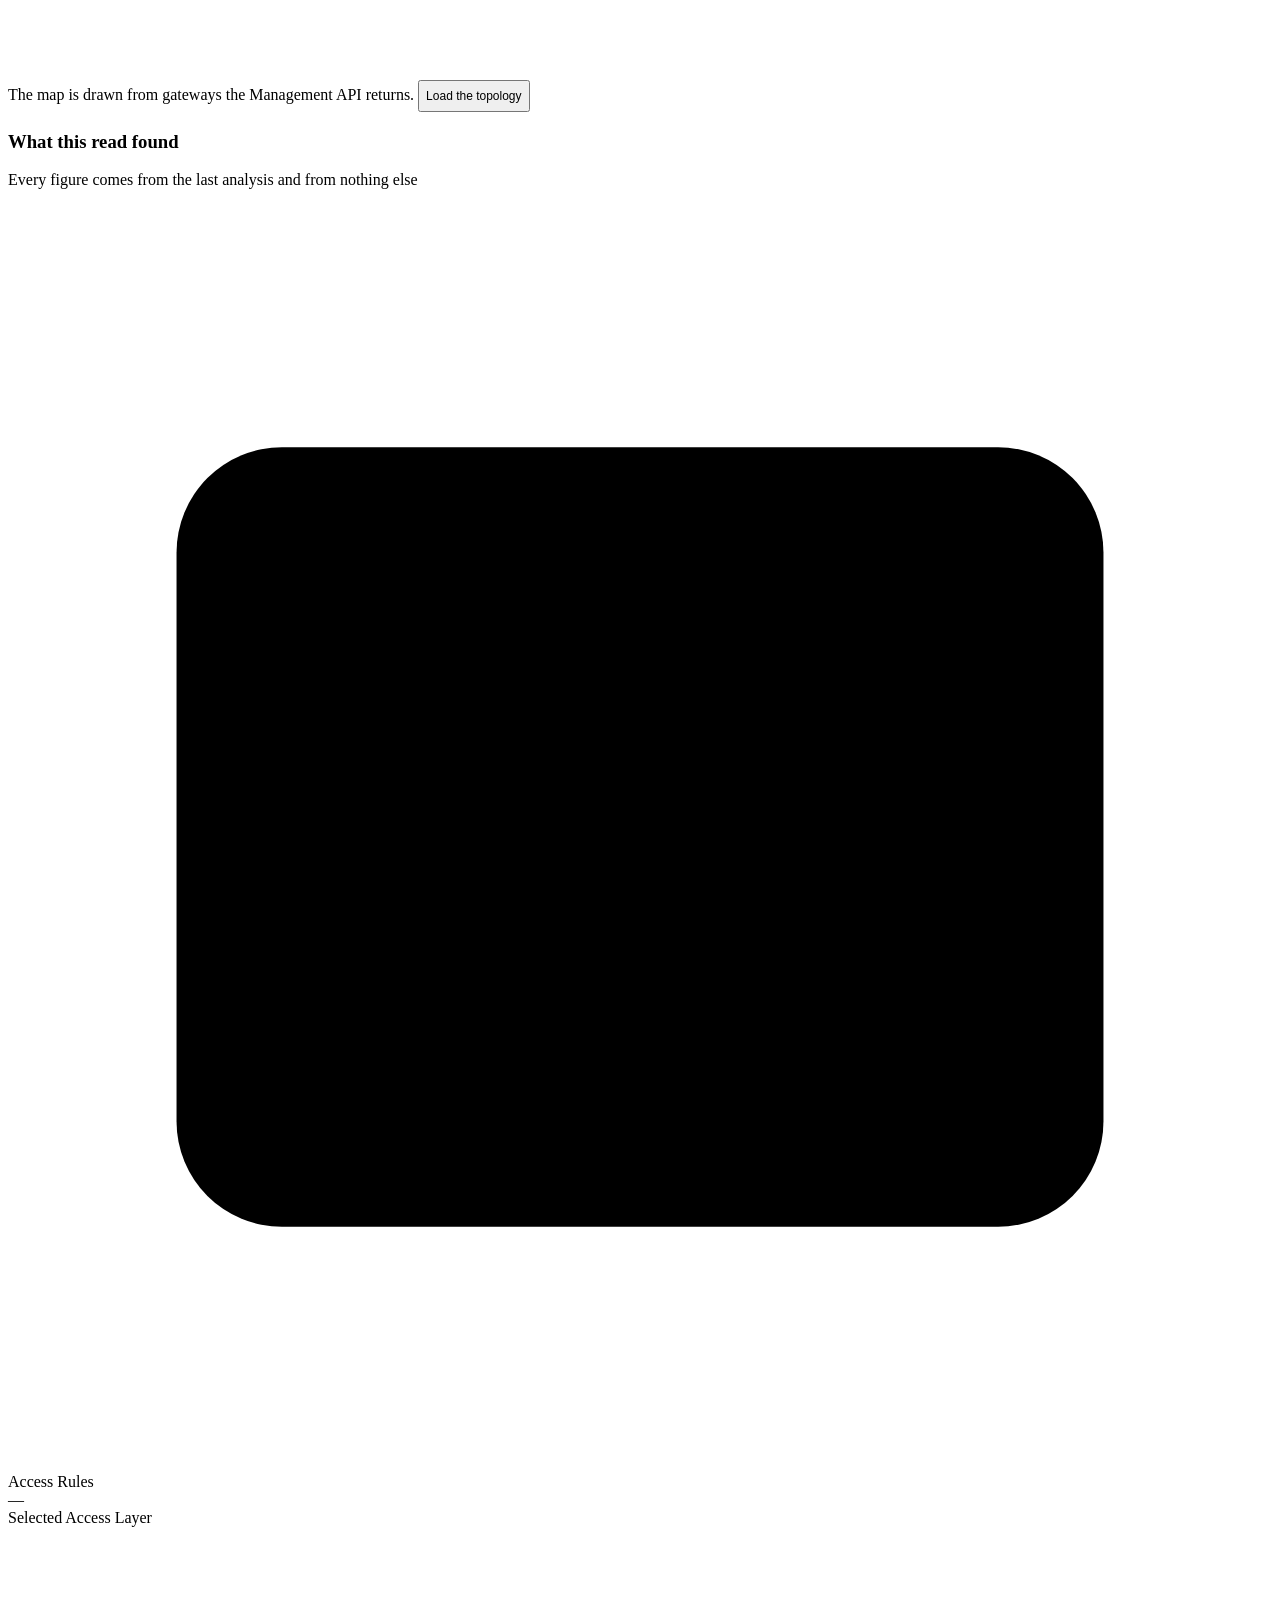
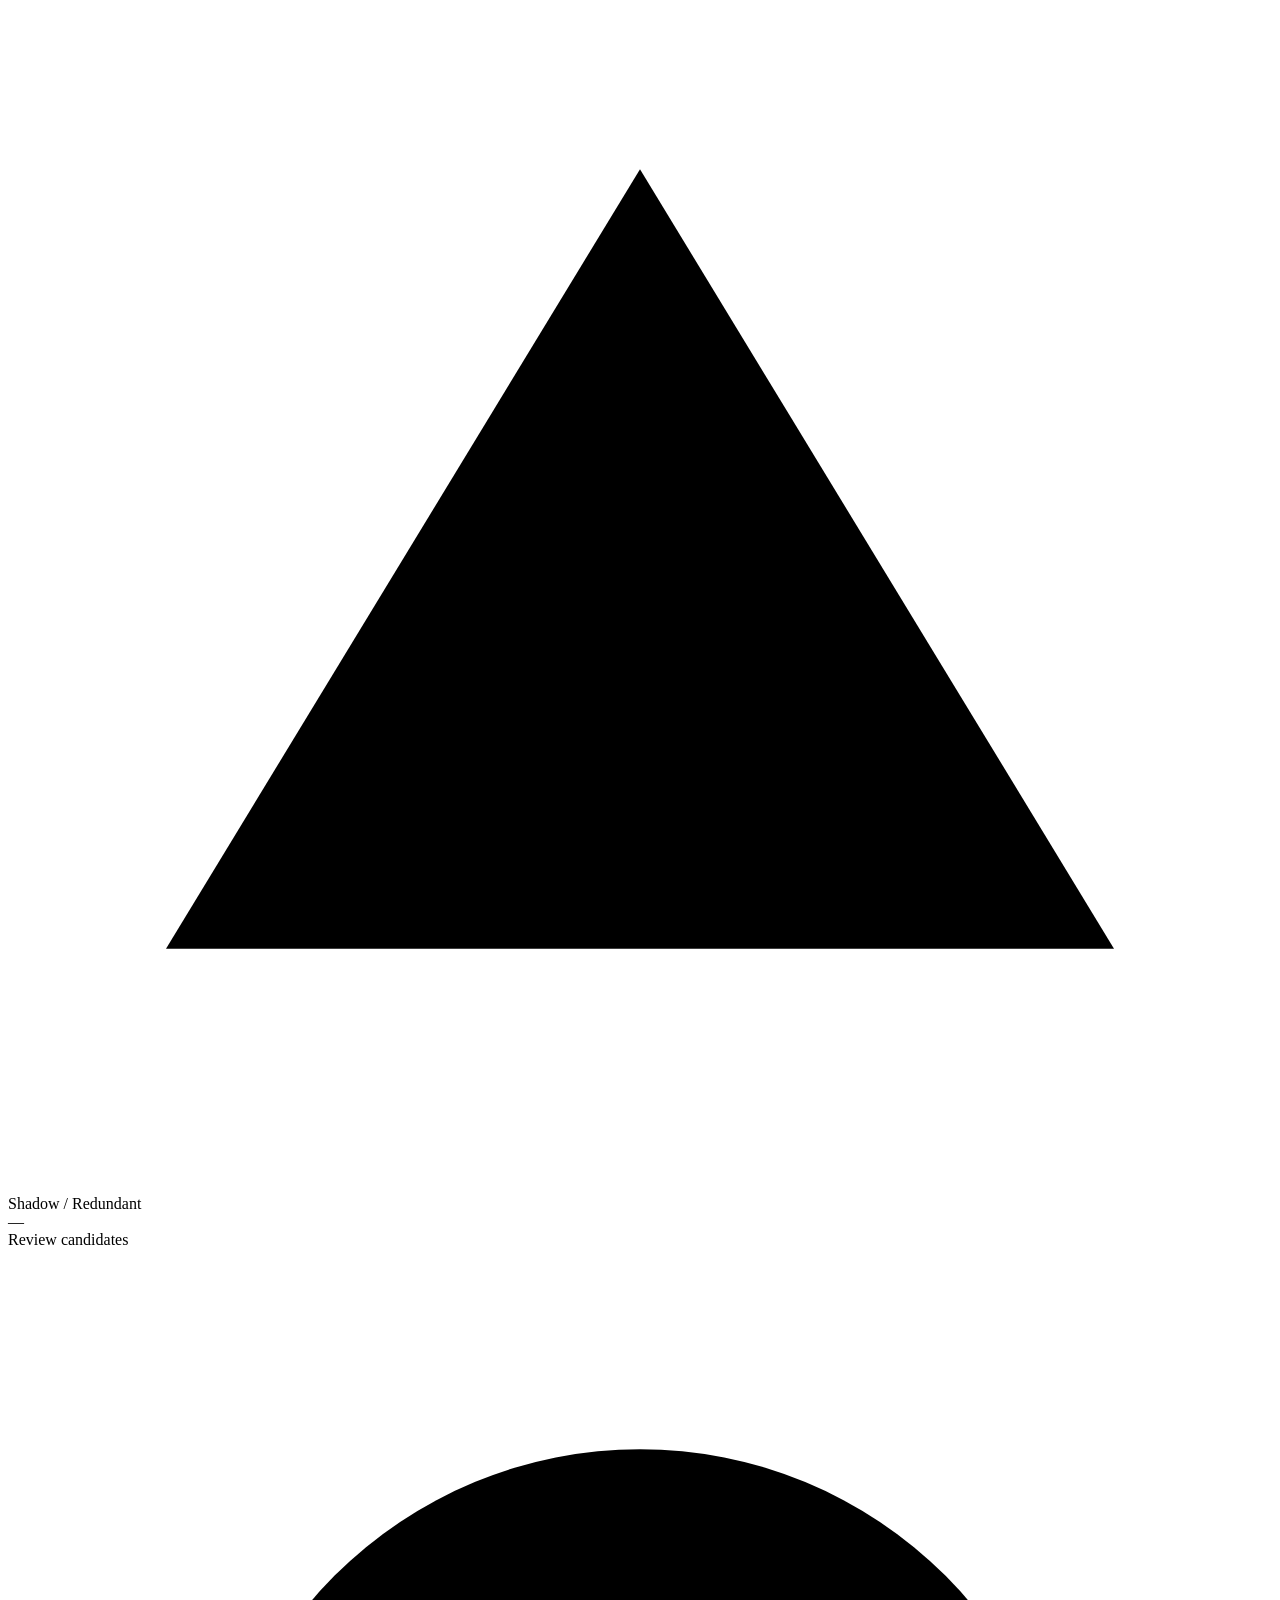
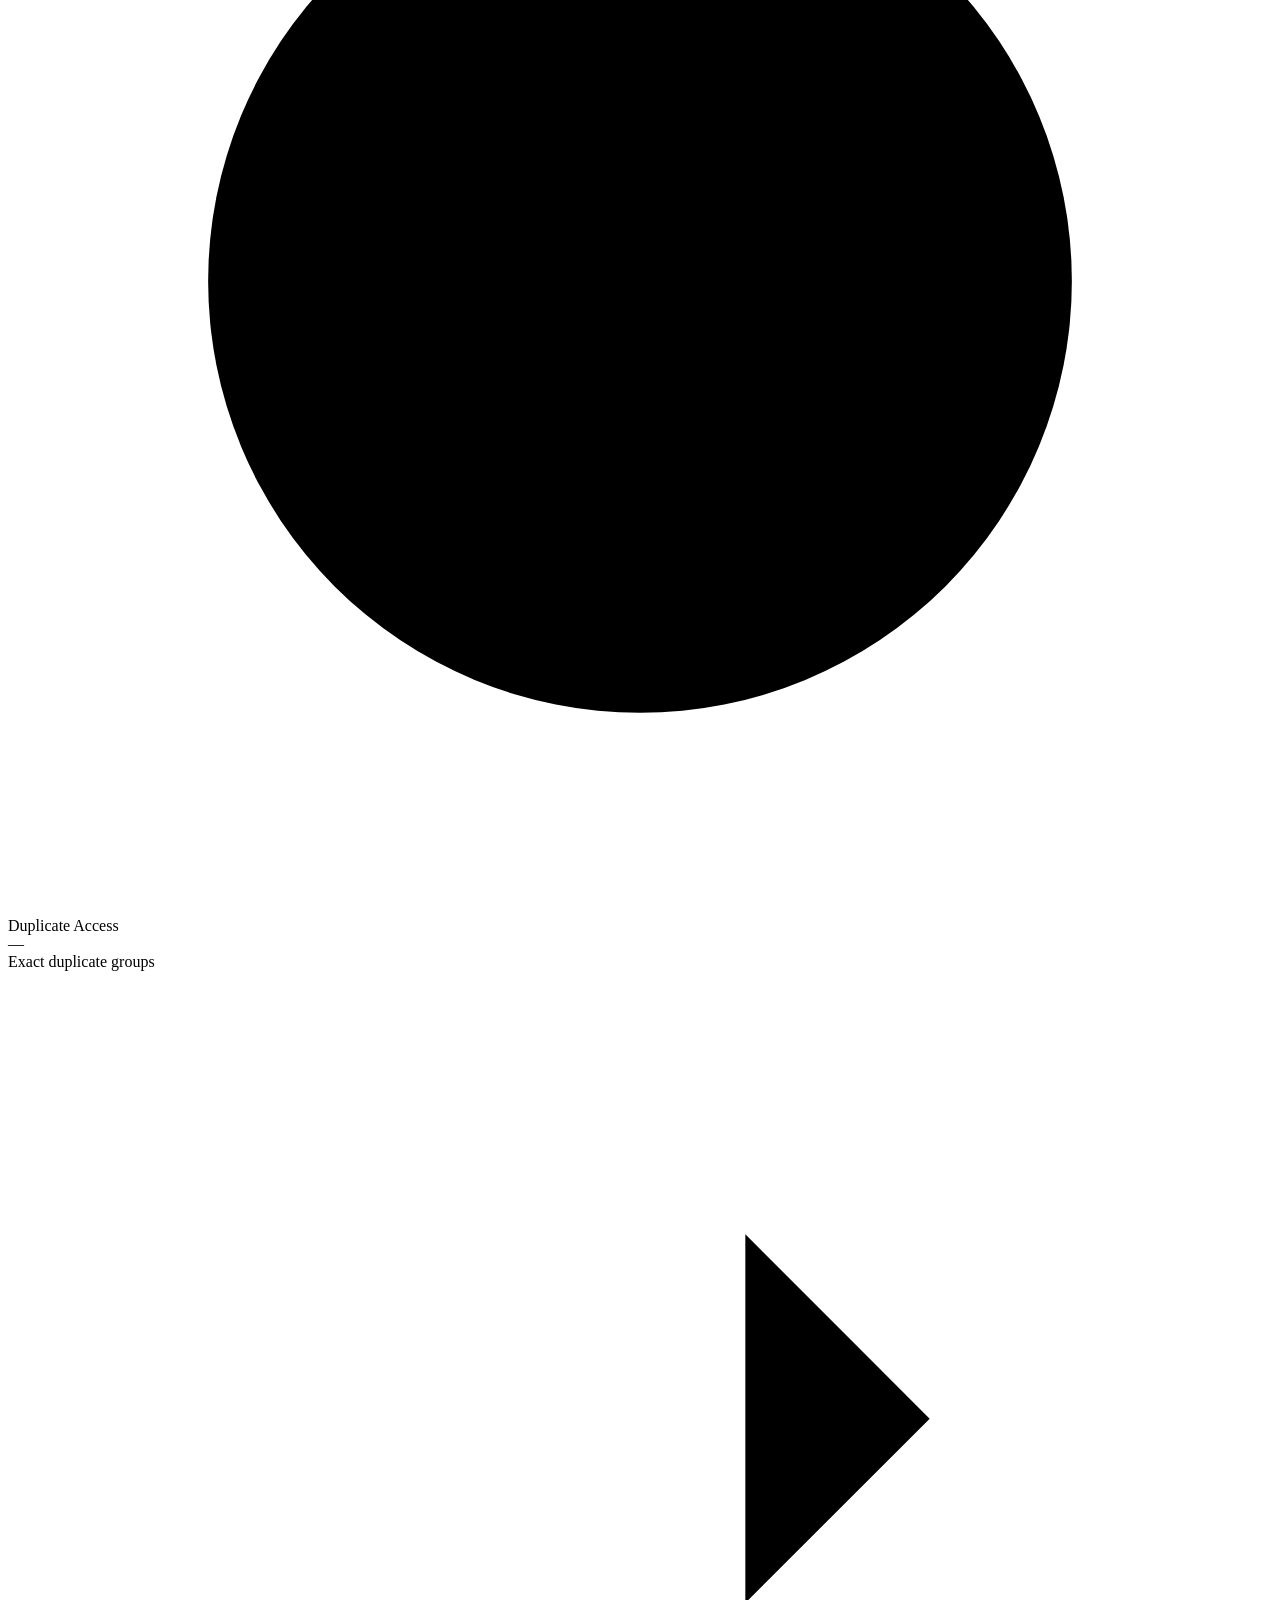
==== commit 31b71162: "v4.38.0 — the sign-in form comes back, and panels draw inside their own boxes BUG-014 (P0, security)" ====
--- a/app/templates/index.html
+++ b/app/templates/index.html
@@ -295,7 +295,11 @@
             <span><i style="background:var(--accent-2)"></i>Route (read at one instant)</span>
             <span><i style="background:var(--accent)"></i>Configured link</span>
             </div>
-            <svg id="topoPreview" viewBox="0 0 900 220" preserveAspectRatio="xMidYMid meet" aria-label="Gateway topology preview"></svg>
+            <!-- No viewBox here on purpose: renderTopoPreview() sets one from the panel's
+                 own measurements, and a size written in two places is a size that will
+                 disagree with itself. This one said 900x220 while the panel was
+                 1301x299, and the second row of the map fell off the bottom. -->
+            <svg id="topoPreview" preserveAspectRatio="xMidYMid meet" aria-label="Gateway topology preview"></svg>
             <div class="tp-empty" id="topoPreviewEmpty">
             <svg class="ico" viewBox="0 0 24 24" aria-hidden="true"><use href="#ic-map"/></svg>
 The map is drawn from gateways the Management API returns.
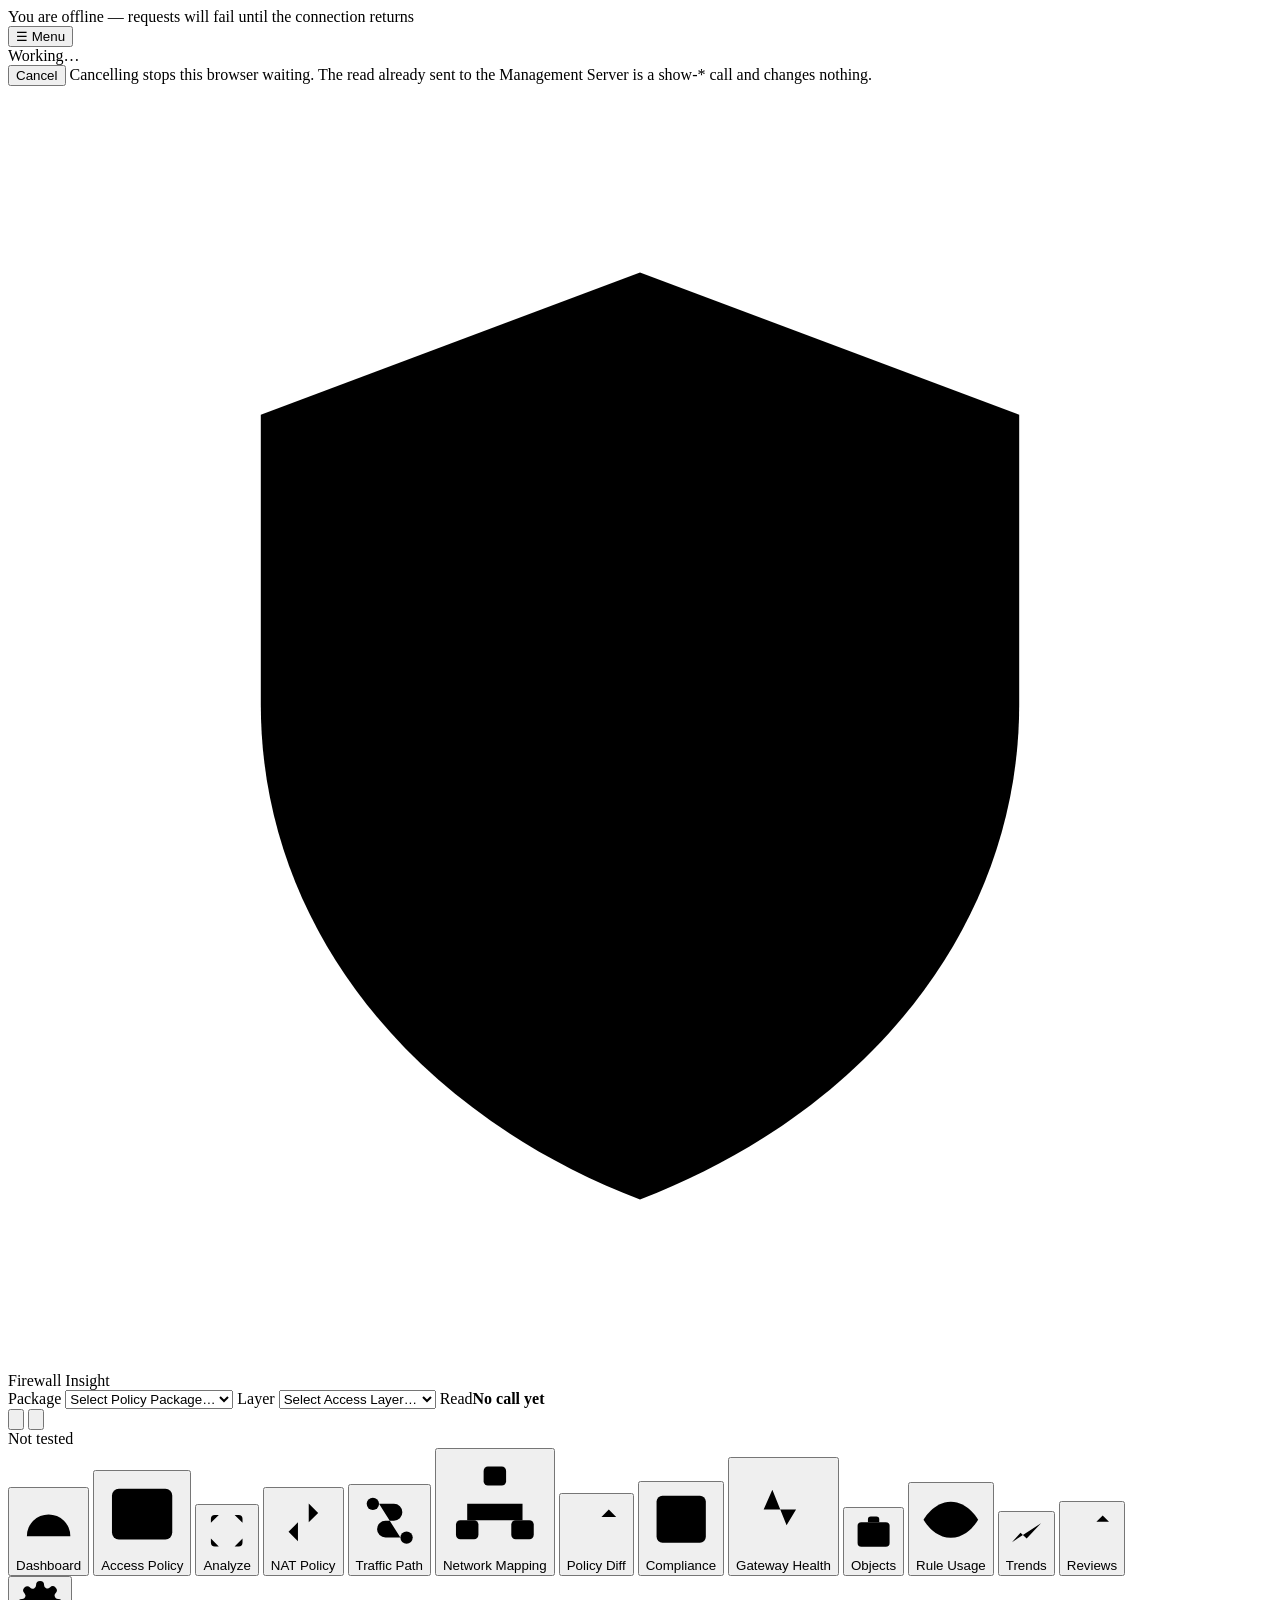
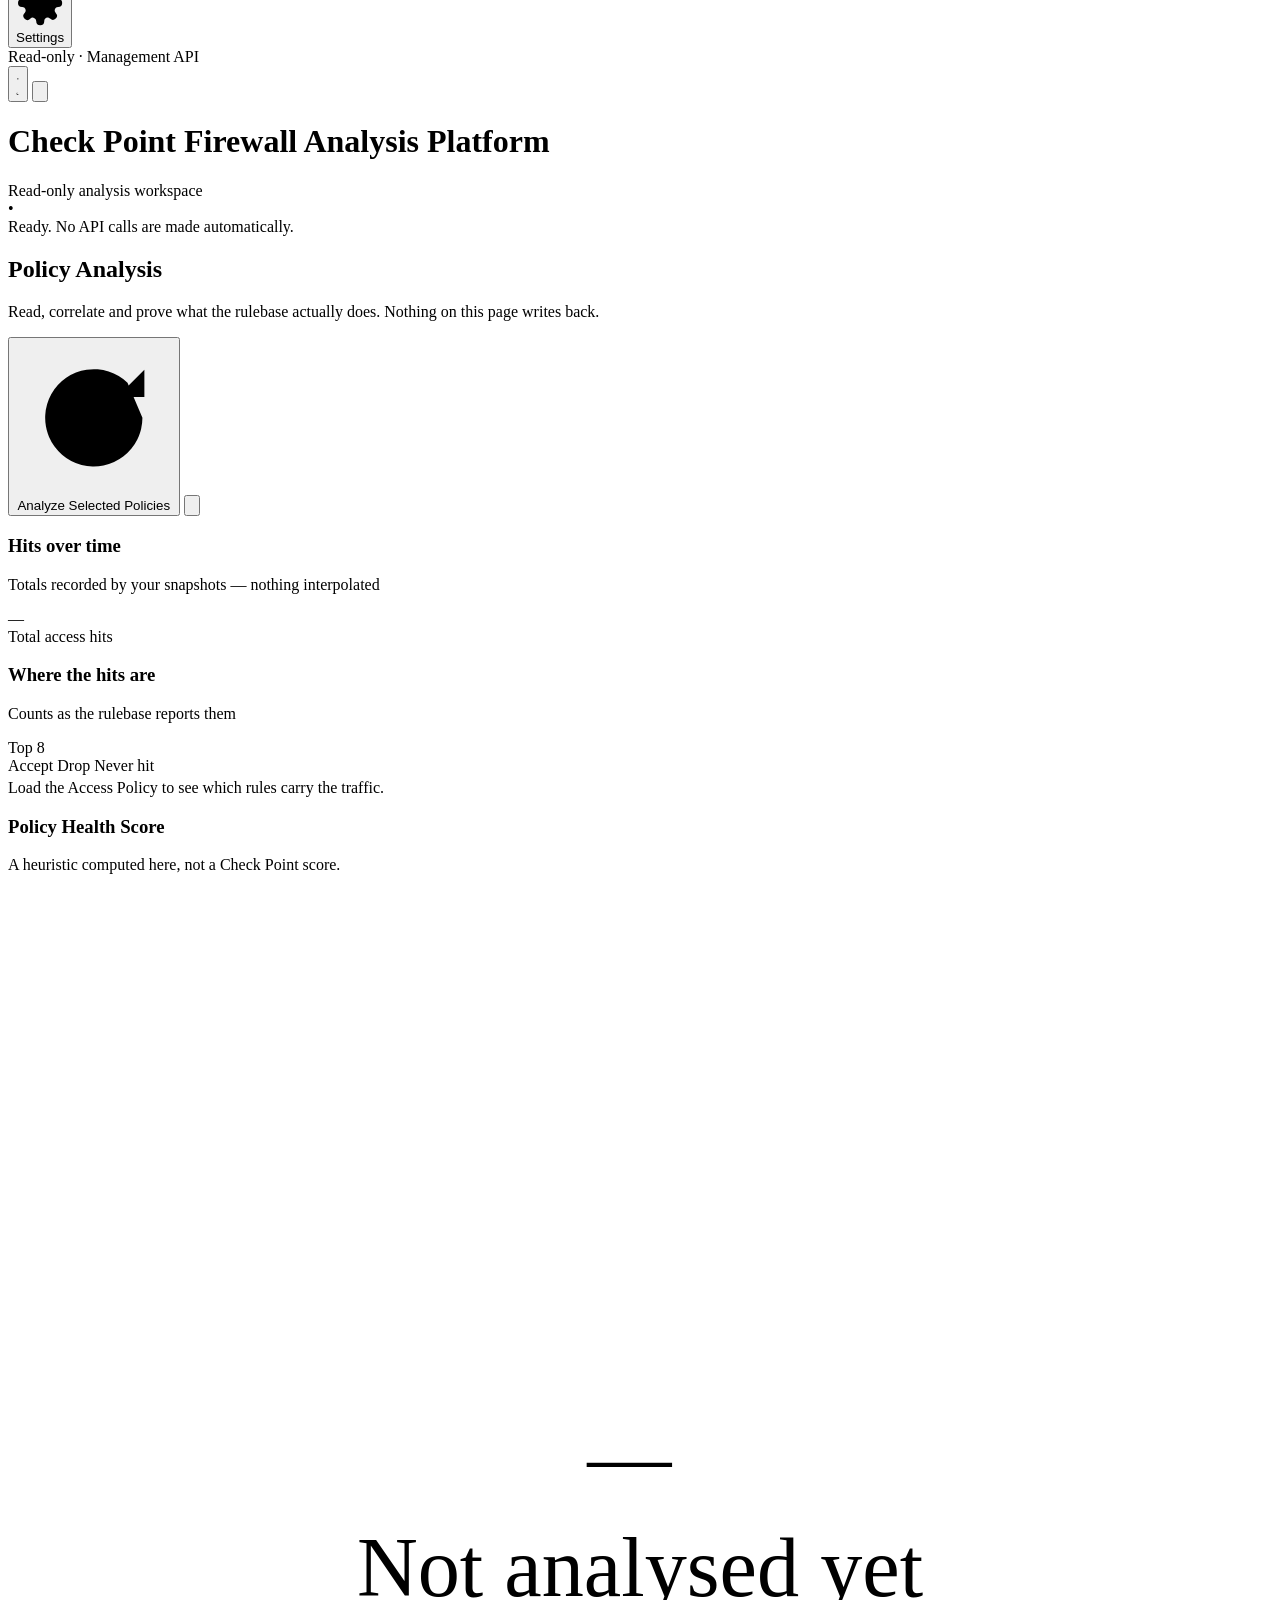
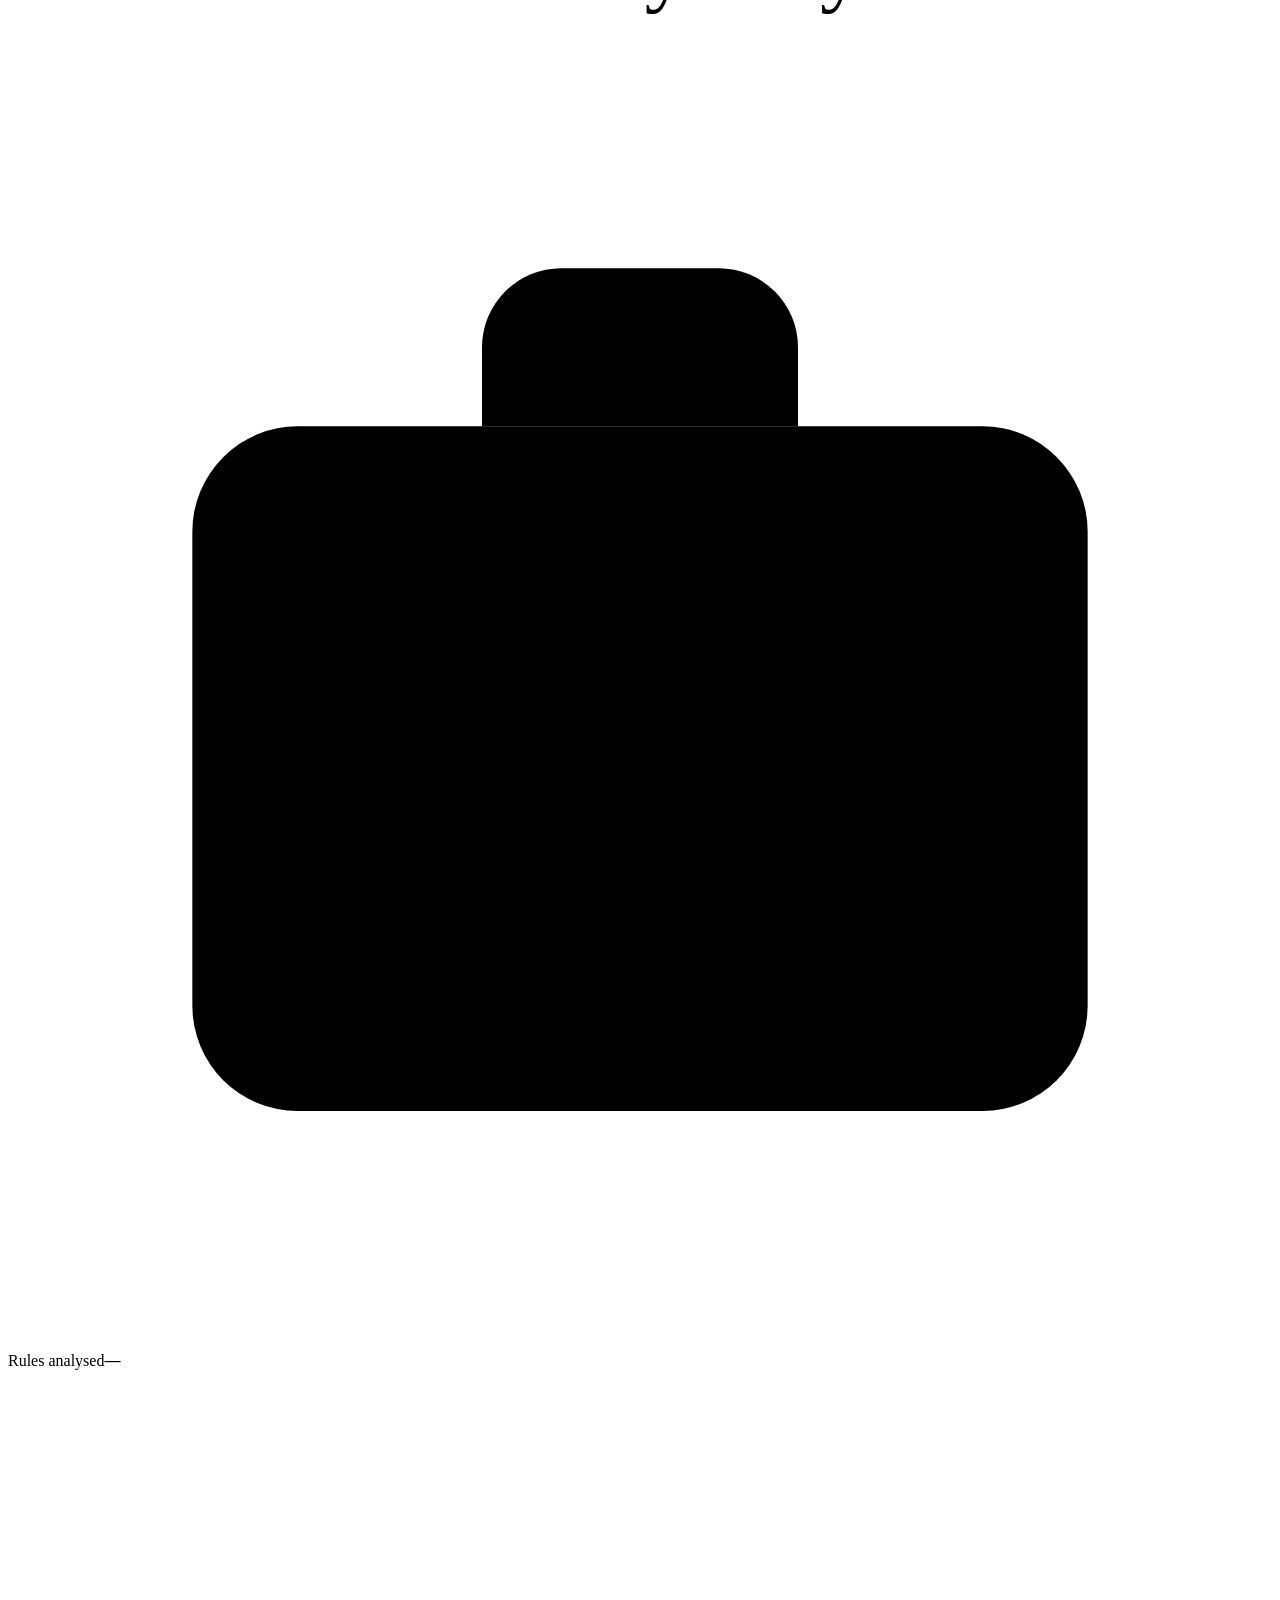
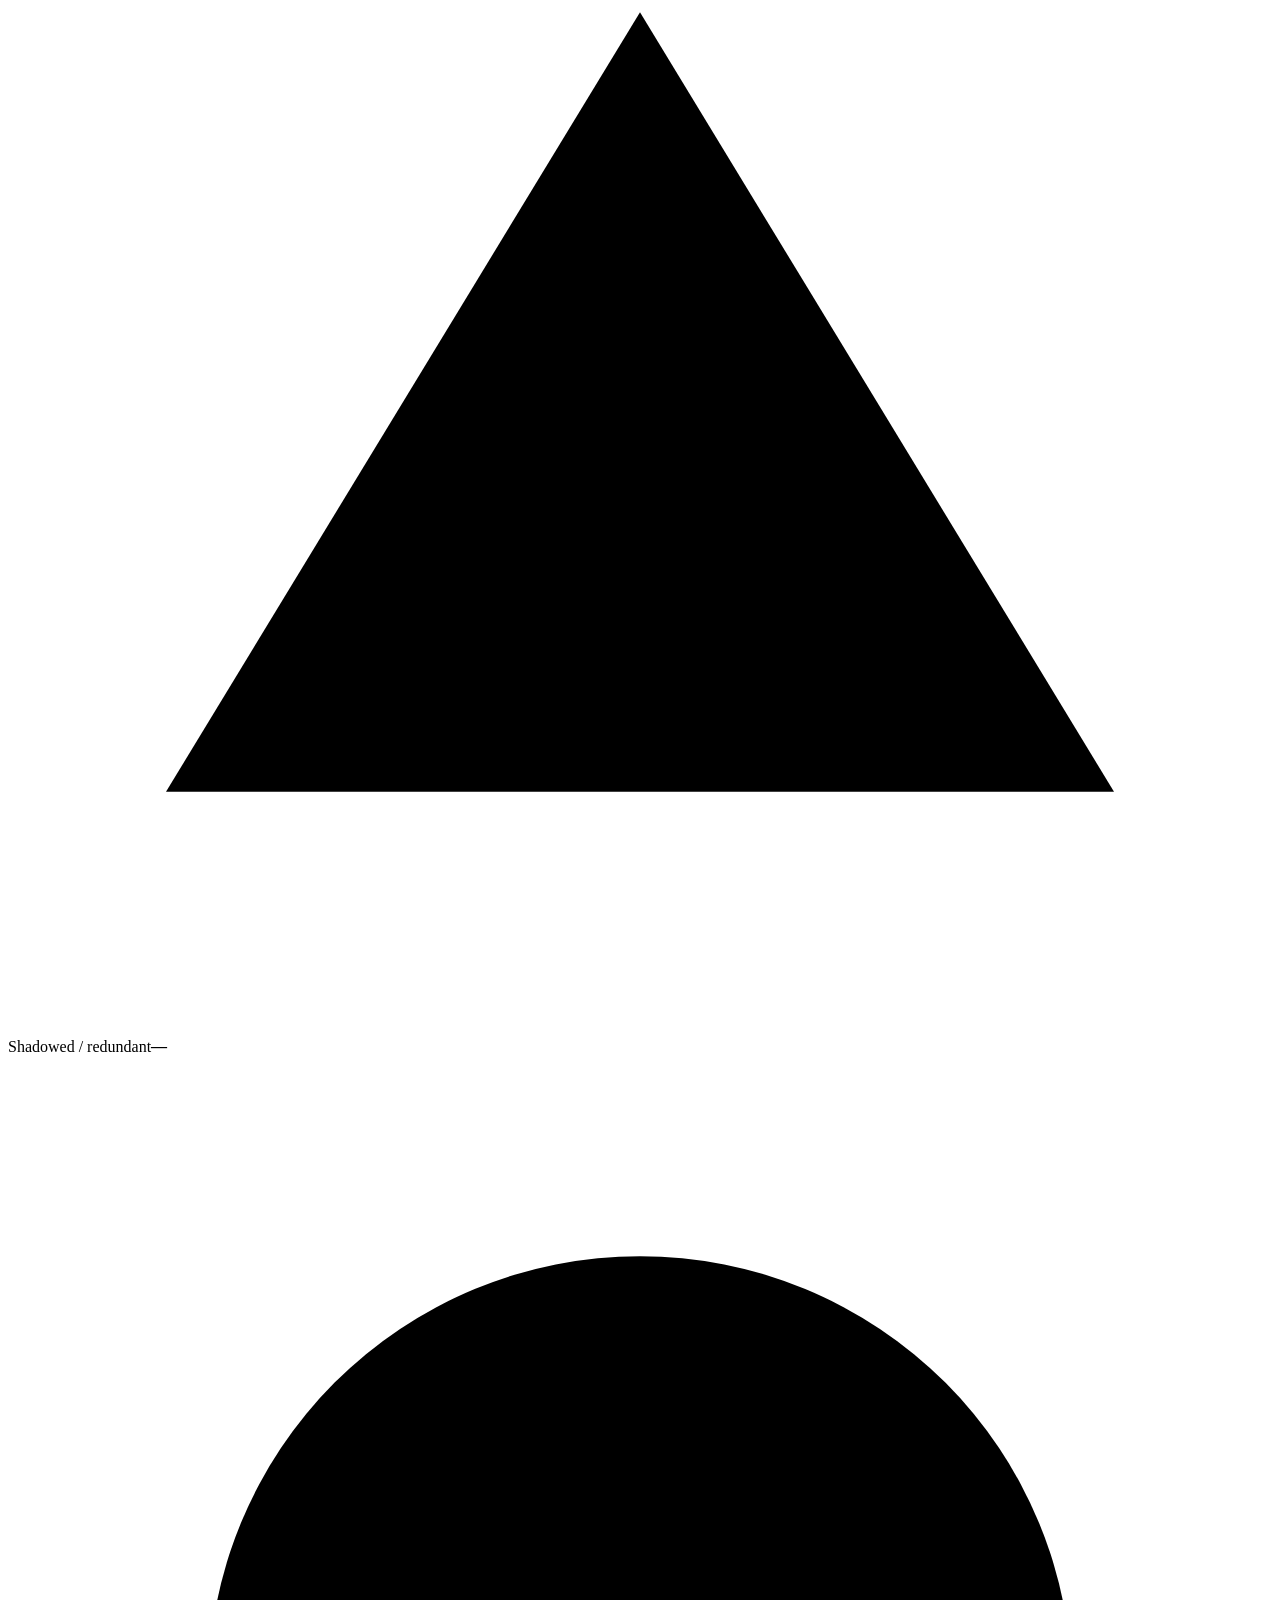
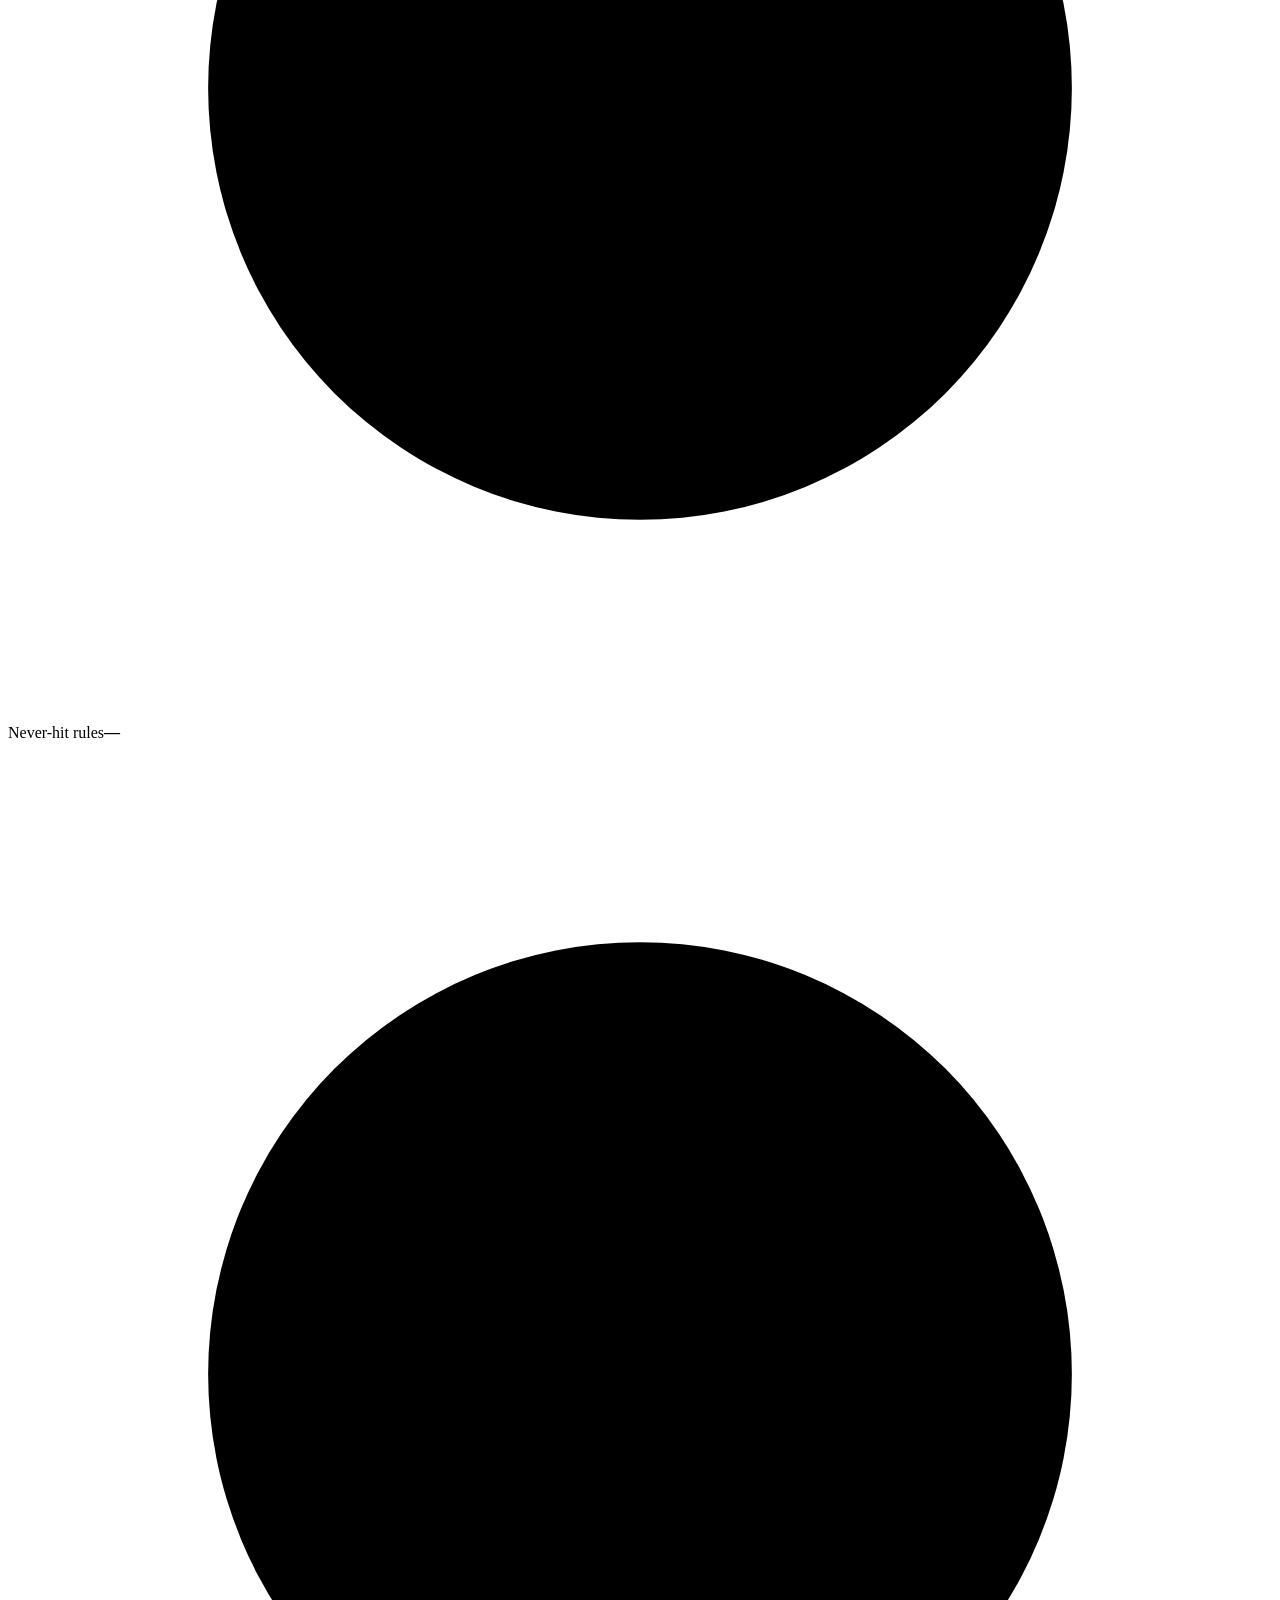
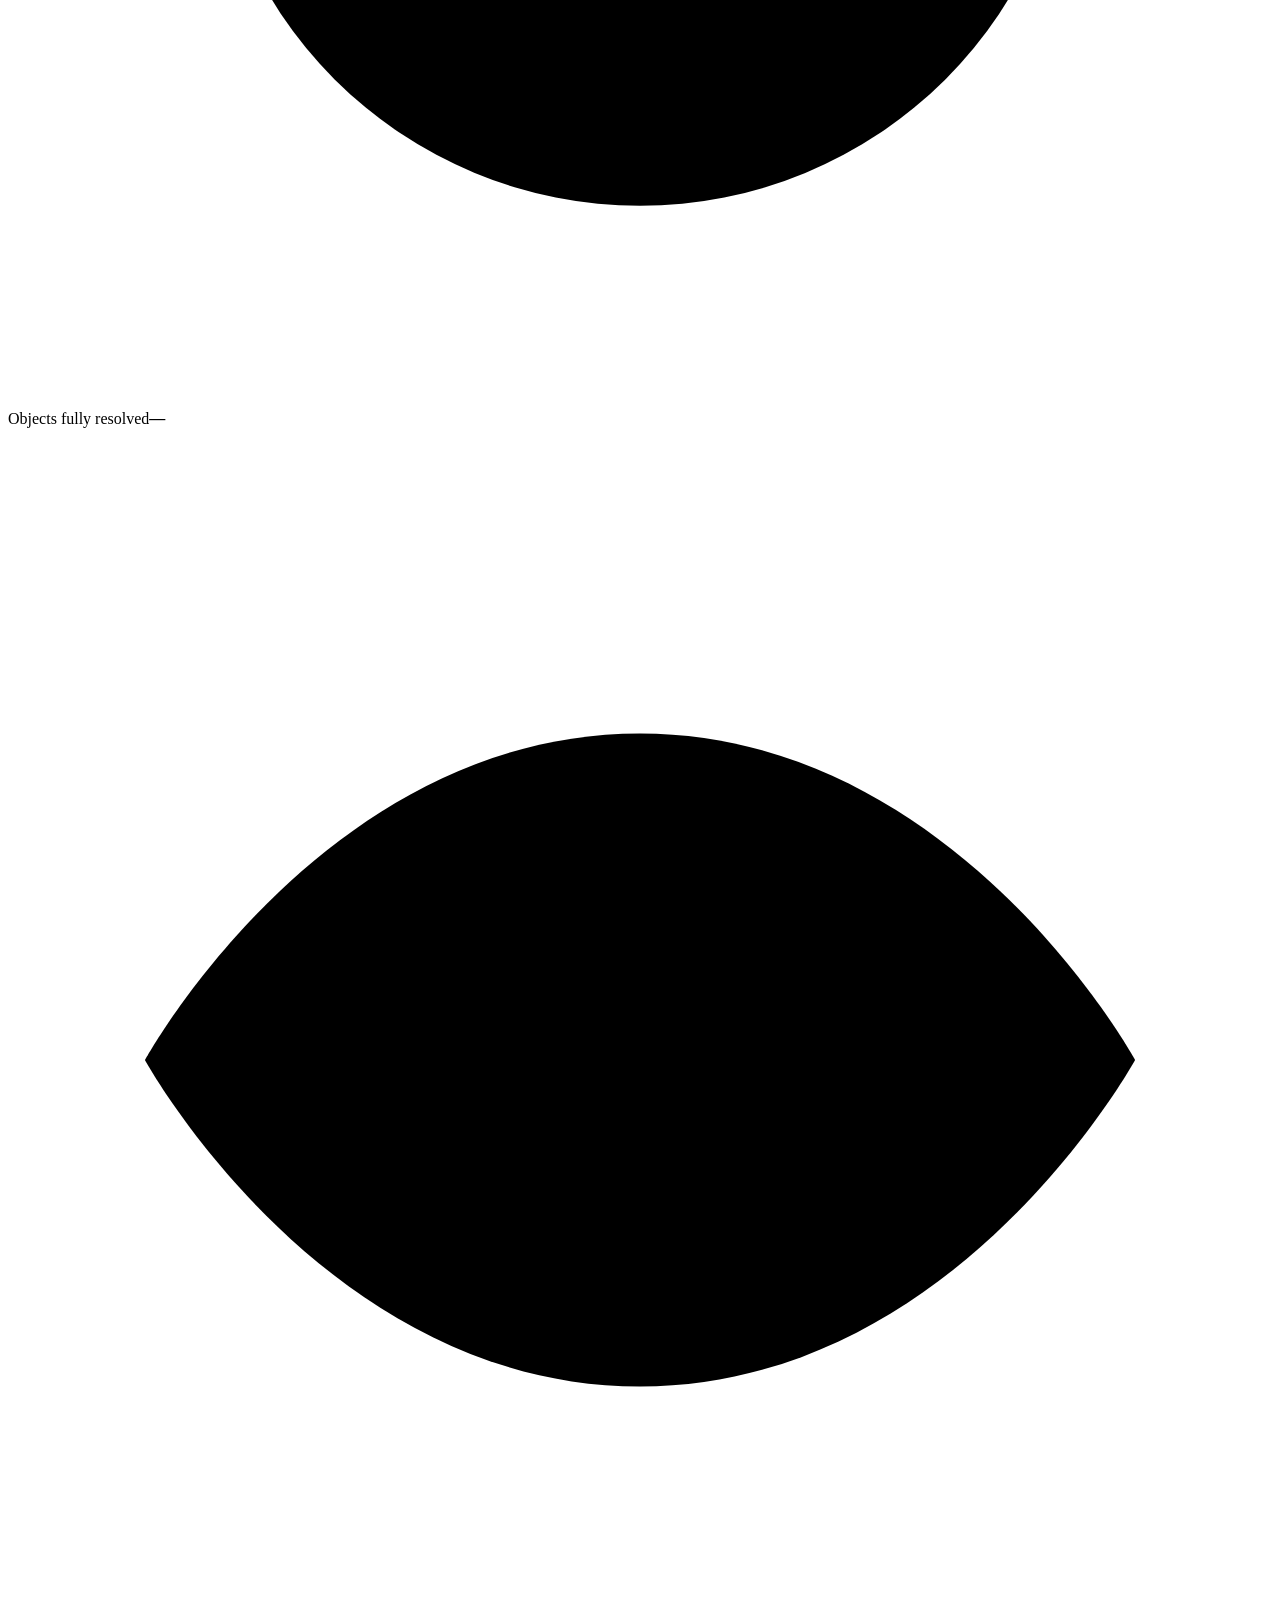
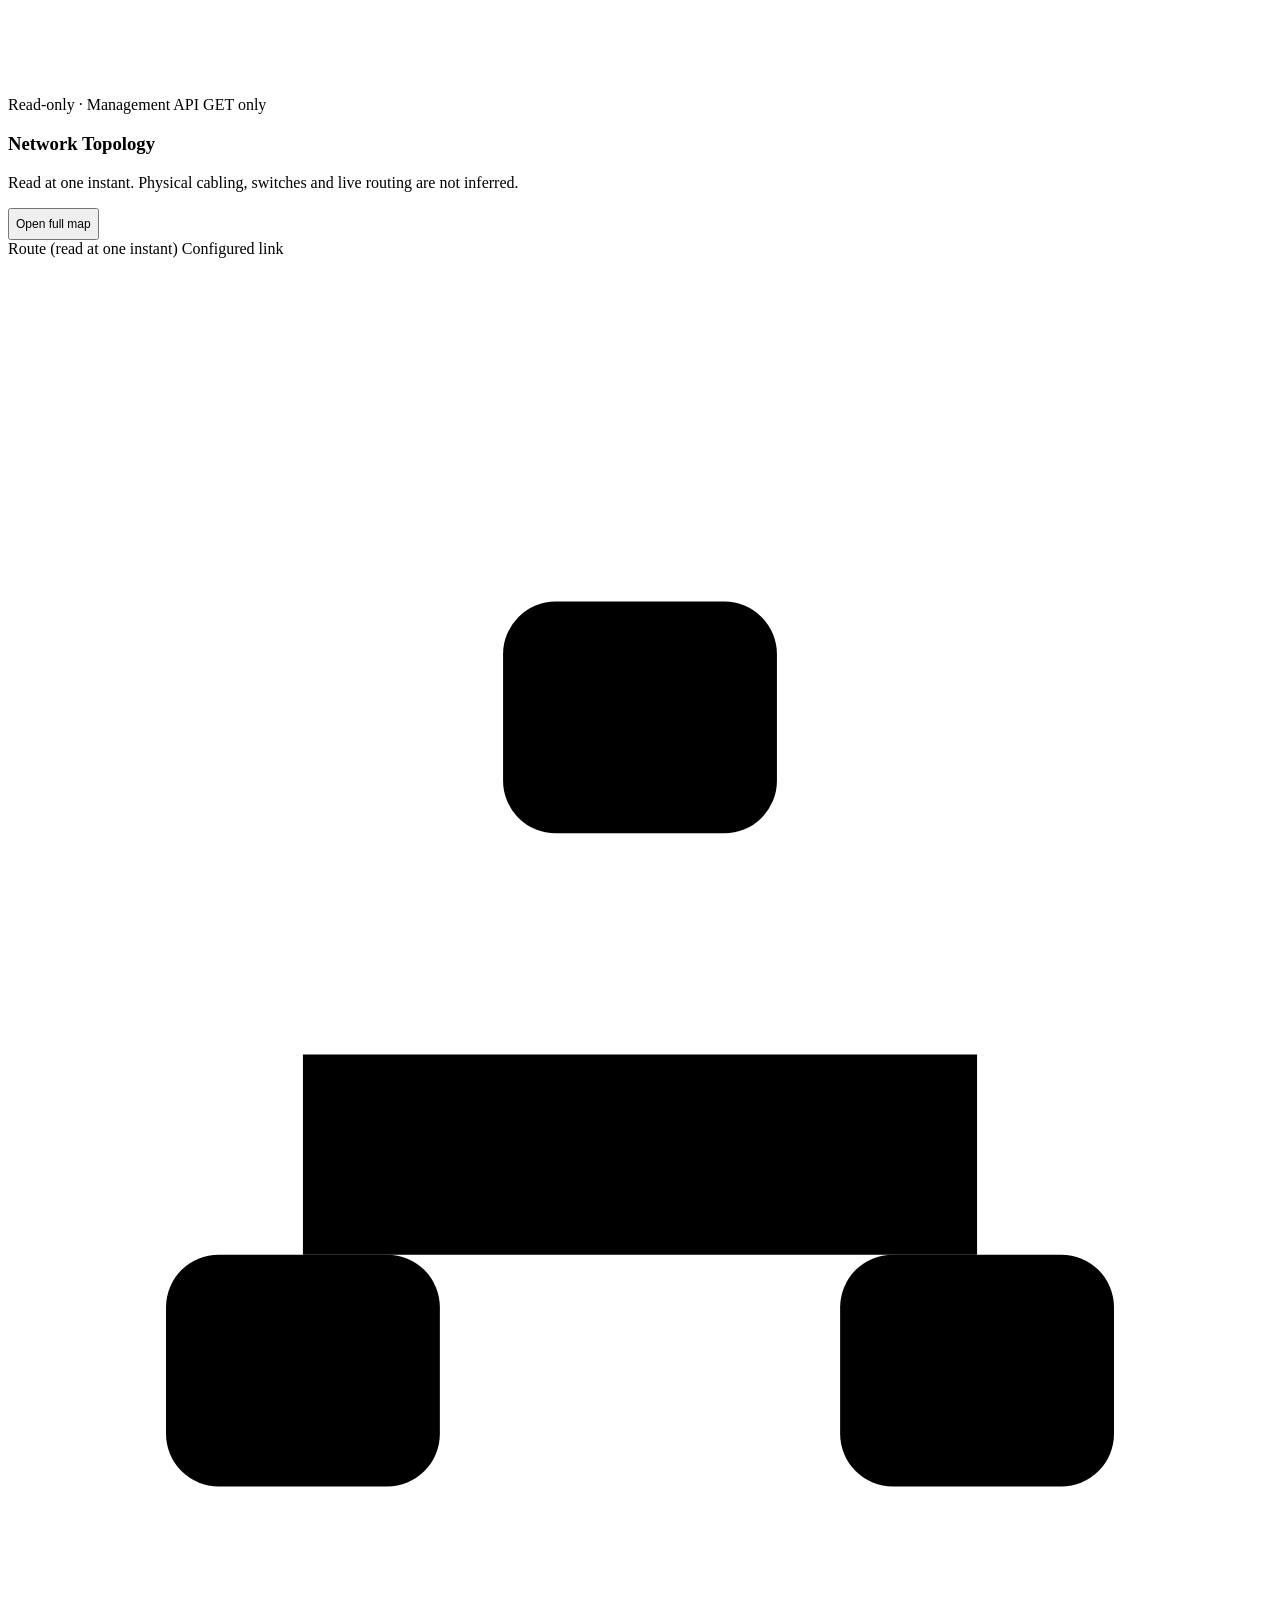
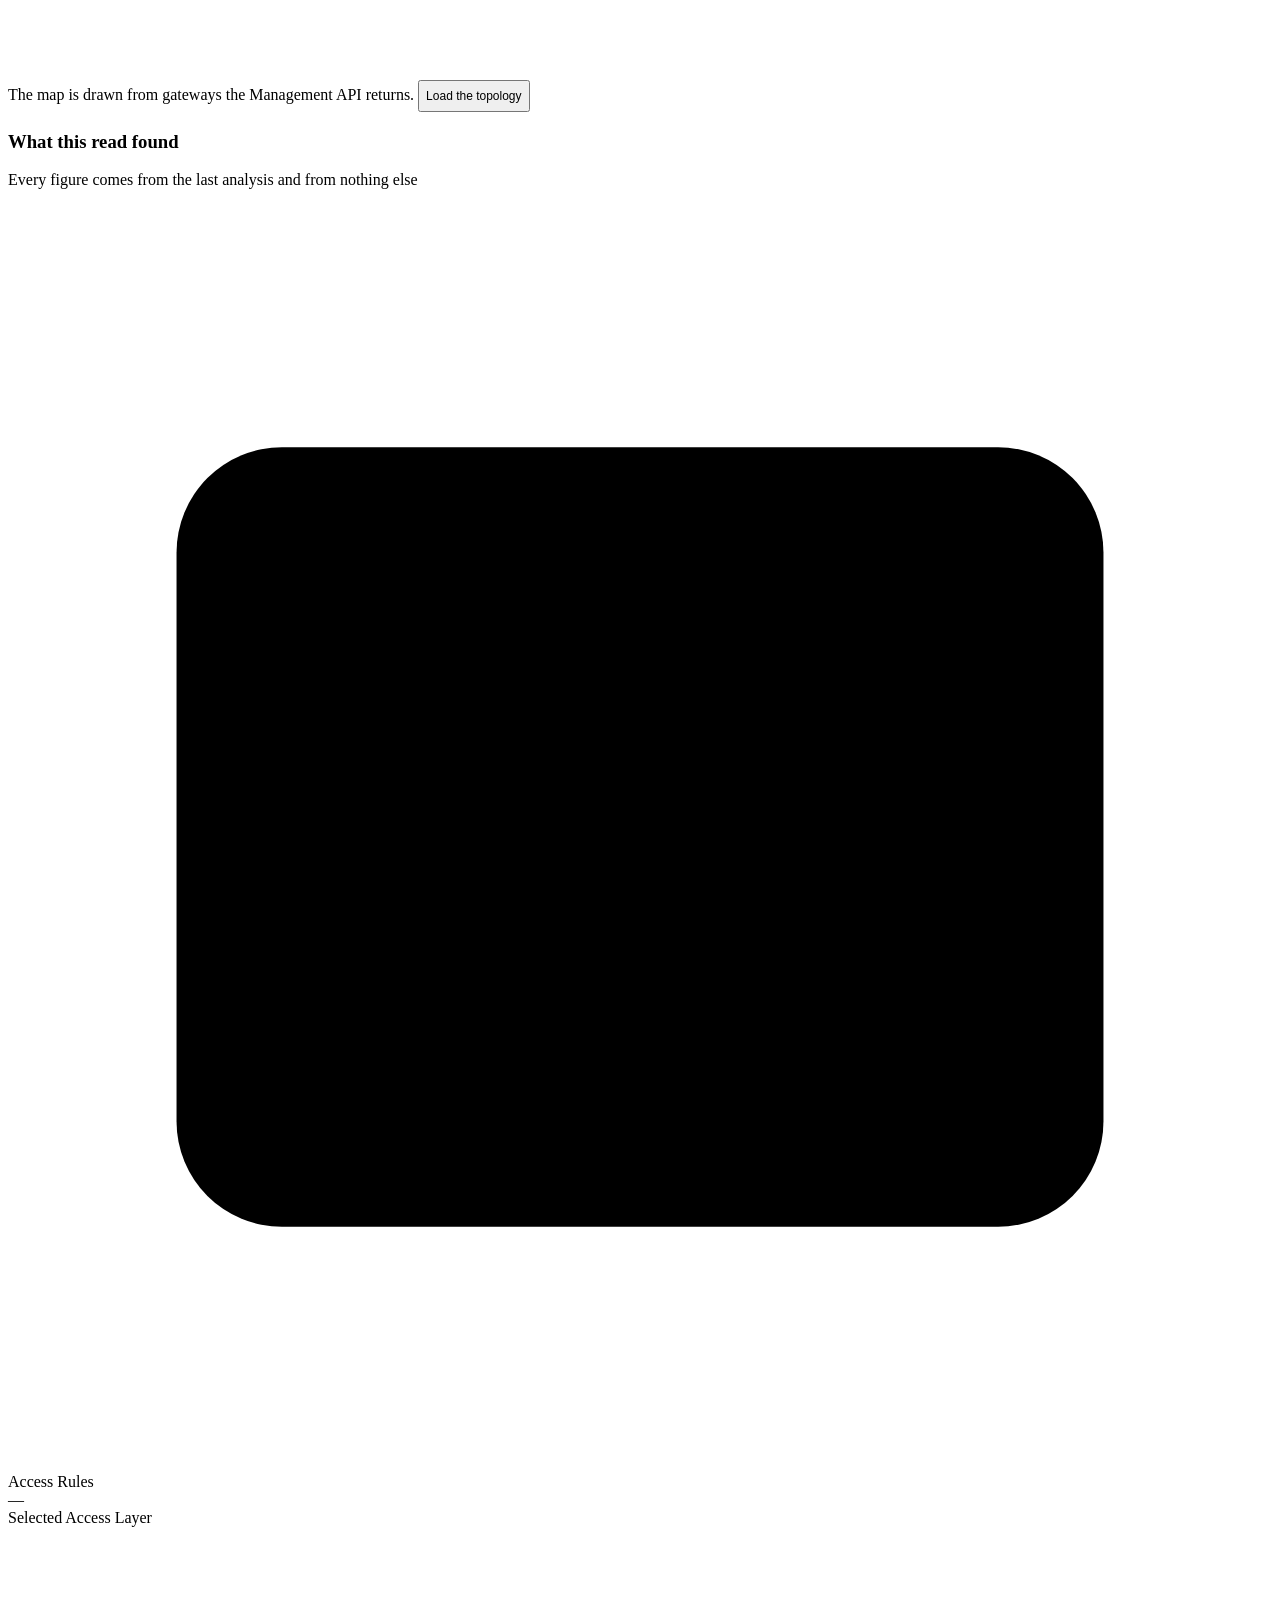
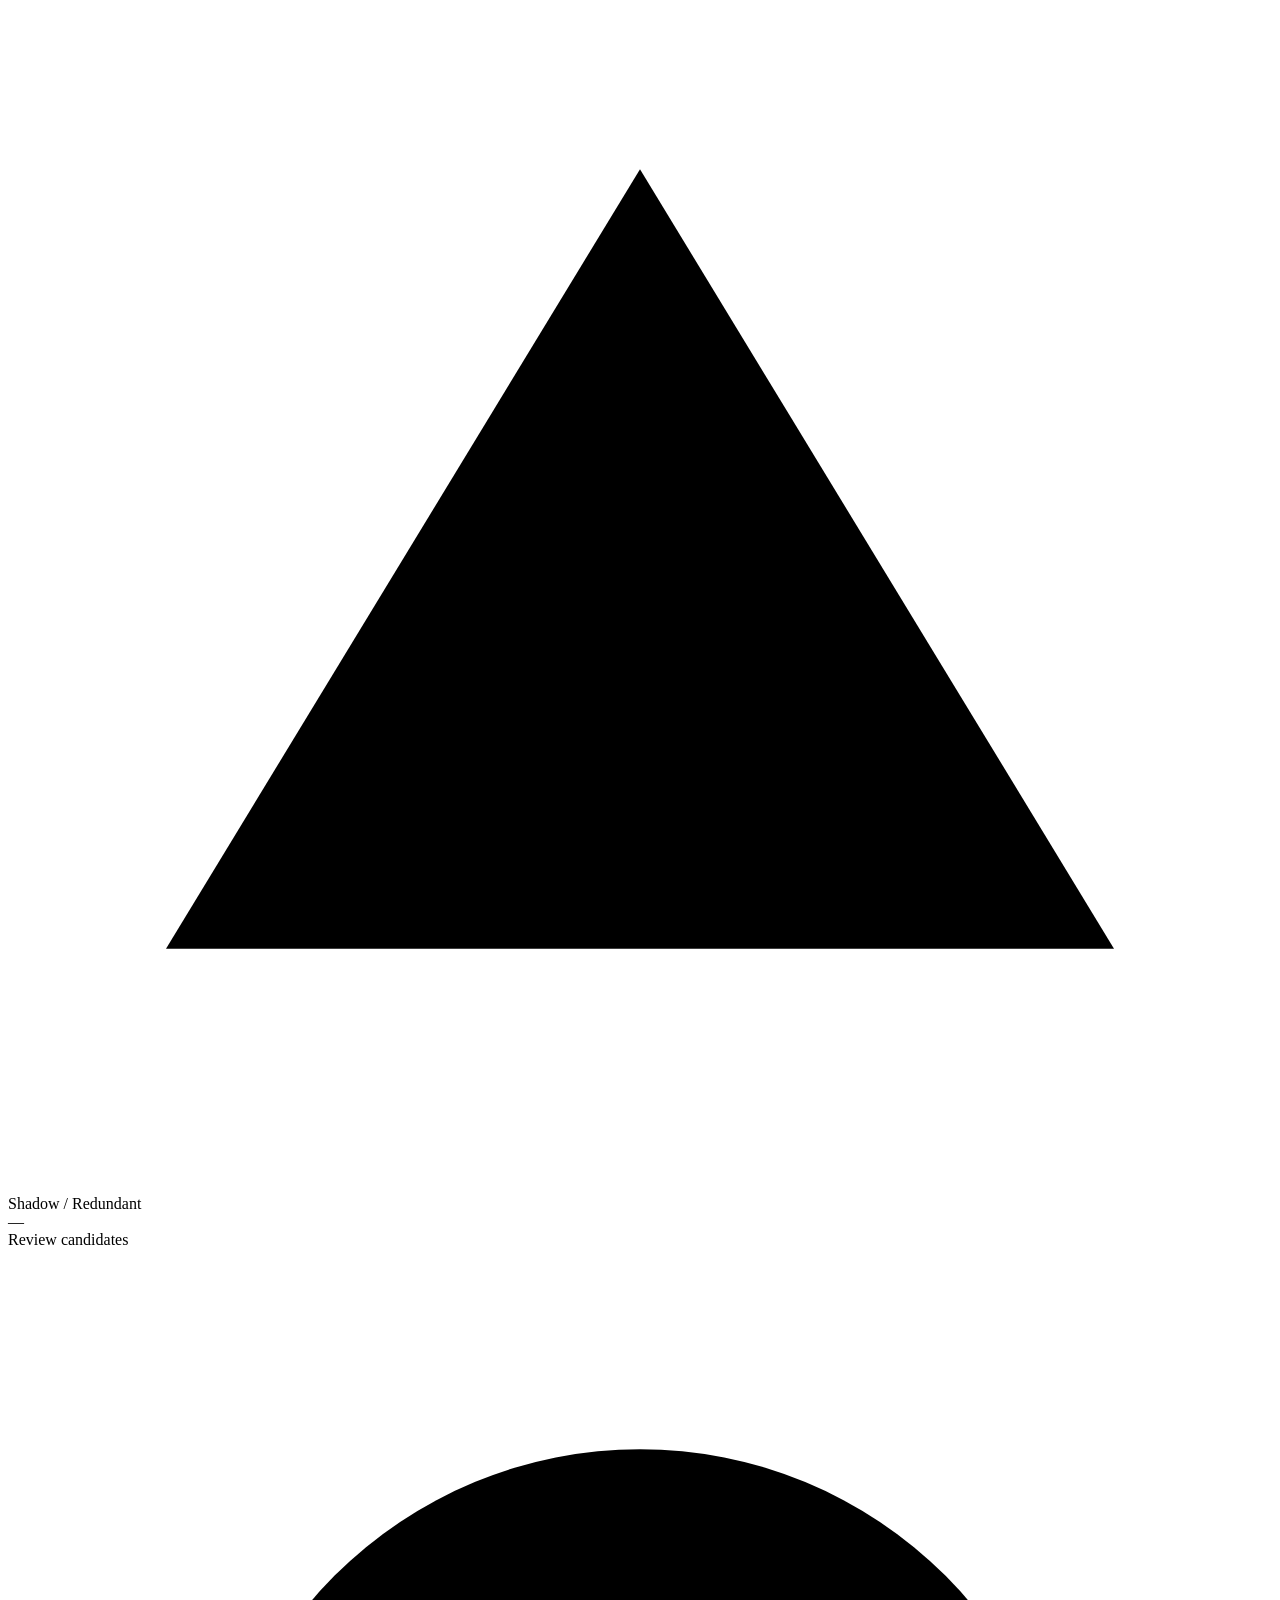
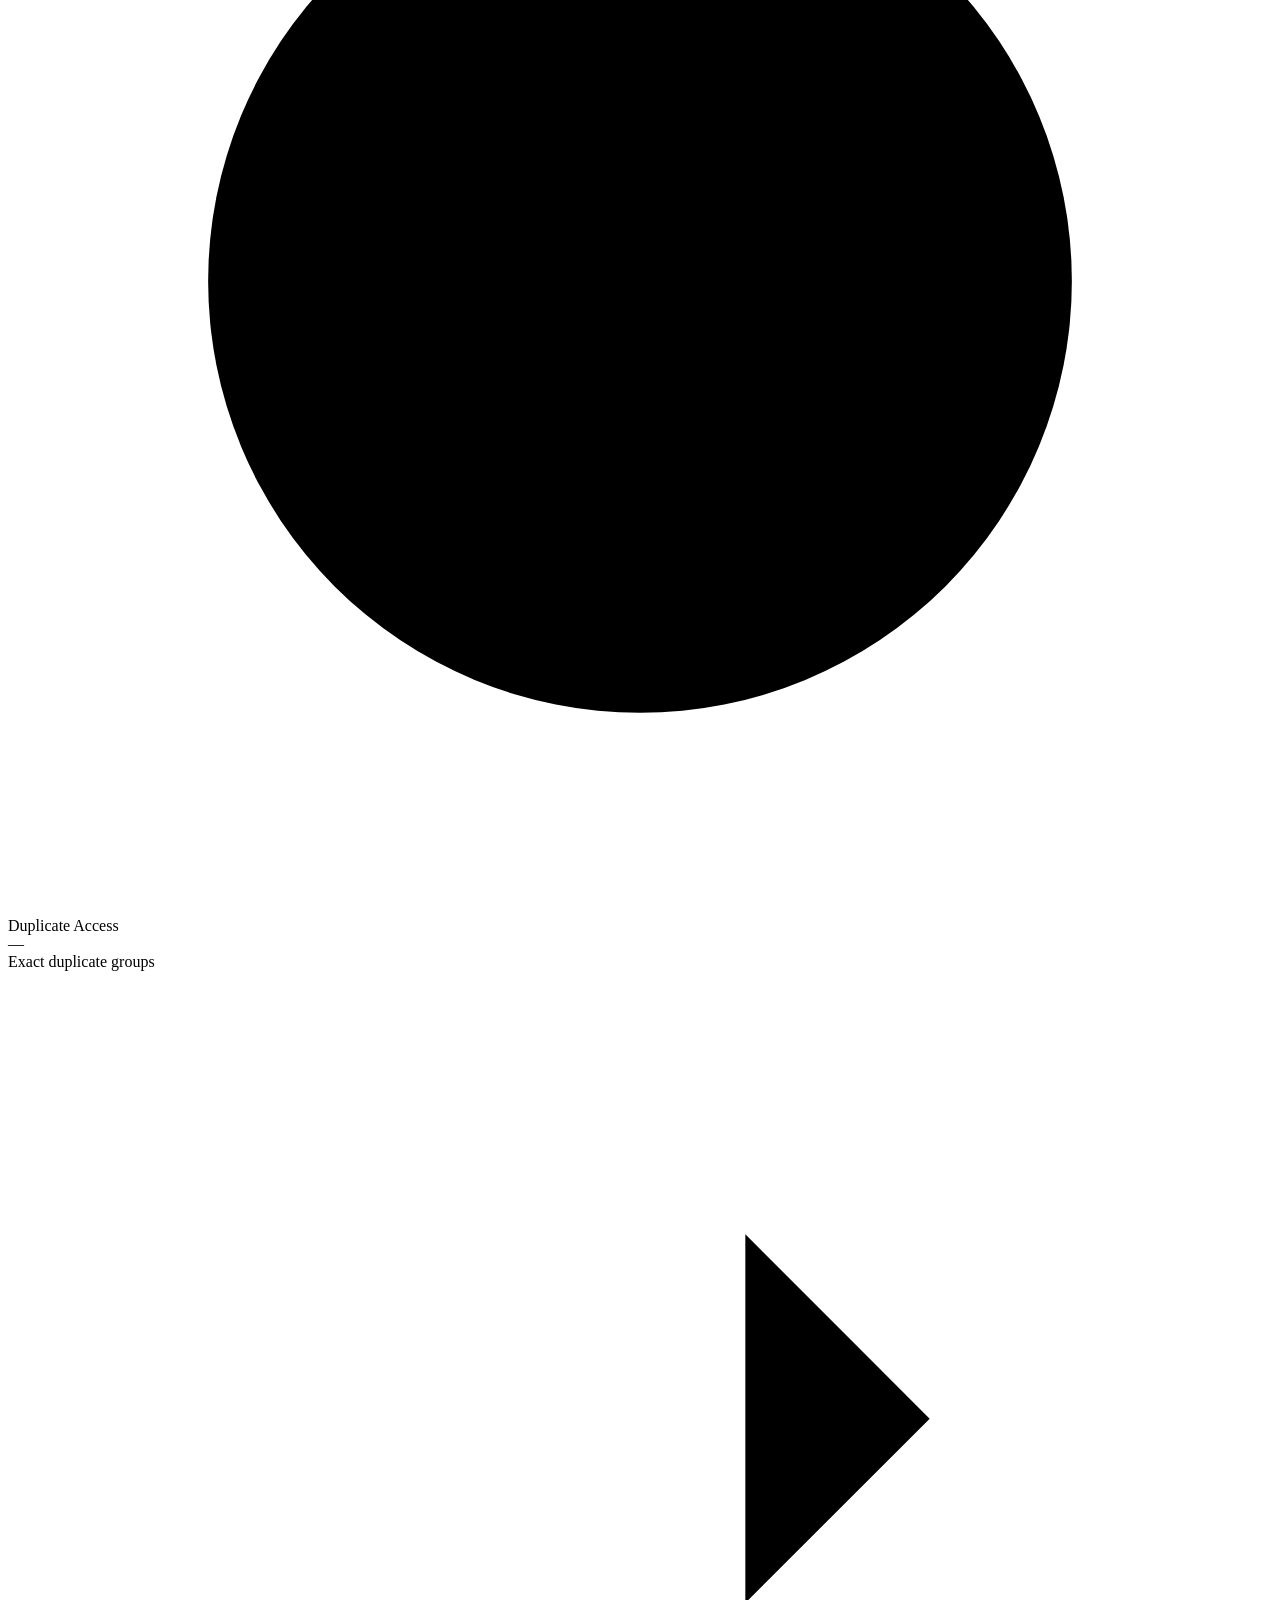
==== commit 912da82c: "UI: Objects, Rule Usage and Trends pages; cleanup script on Analyze; Ask on Traffic Path; Alerts on " ====
--- a/app/templates/index.html
+++ b/app/templates/index.html
@@ -134,6 +134,9 @@
         <button class="" data-page="diff" data-label="Policy Diff" onclick="showPage('diff',this)"><svg class="ico" viewBox="0 0 24 24" aria-hidden="true"><use href="#ic-diff"/></svg><span class="mlabel">Policy Diff</span></button>
         <button class="" data-page="compliance" data-label="Compliance" onclick="showPage('compliance',this)"><svg class="ico" viewBox="0 0 24 24" aria-hidden="true"><use href="#ic-compliance"/></svg><span class="mlabel">Compliance</span></button>
         <button class="" data-page="health" data-label="Gateway Health" onclick="showPage('health',this)"><svg class="ico" viewBox="0 0 24 24" aria-hidden="true"><use href="#ic-health"/></svg><span class="mlabel">Gateway Health</span></button>
+        <button class="" data-page="objects" data-label="Objects" onclick="showPage('objects',this)"><svg class="ico" viewBox="0 0 24 24" aria-hidden="true"><use href="#ic-cases"/></svg><span class="mlabel">Objects</span></button>
+        <button class="" data-page="usage" data-label="Rule Usage" onclick="showPage('usage',this)"><svg class="ico" viewBox="0 0 24 24" aria-hidden="true"><use href="#ic-eye"/></svg><span class="mlabel">Rule Usage</span></button>
+        <button class="" data-page="trends" data-label="Trends" onclick="showPage('trends',this)"><svg class="ico" viewBox="0 0 24 24" aria-hidden="true"><use href="#ic-trend"/></svg><span class="mlabel">Trends</span></button>
         <button class="" data-page="runs" data-label="Reviews" onclick="showPage('runs',this)"><svg class="ico" viewBox="0 0 24 24" aria-hidden="true"><use href="#ic-diff"/></svg><span class="mlabel">Reviews</span></button>
         <div class="menu-sep"></div>
         <button class="" data-page="settings" data-label="Settings" onclick="showPage('settings',this)"><svg class="ico" viewBox="0 0 24 24" aria-hidden="true"><use href="#ic-settings"/></svg><span class="mlabel">Settings</span></button>
@@ -482,6 +485,27 @@
             <div class="card-h"><div><h3>Findings</h3><p>Shadowing, duplication, any/any/any and unused rules</p></div></div>
             <div id="accessFindings"></div>
           </div>
+
+          <div class="card flush" style="margin-top:16px">
+            <div class="card-h"><div><h3>Cleanup script</h3>
+              <p>The findings as commands for a person to review and run. Firewall Insight writes it and cannot run it.</p></div></div>
+            <div class="cred-form">
+              <div class="controls field-row">
+                <label class="field" style="flex:0 0 220px"><span>Format</span>
+                  <select id="cleanFormat">
+                    <option value="mgmt_cli">mgmt_cli — shell on the Management Server</option>
+                    <option value="ansible">Ansible — check_point.mgmt collection</option>
+                  </select></label>
+                <label class="check-inline"><input id="cleanZeroHit" type="checkbox"> zero-hit rules <span class="muted">(counters reset on install)</span></label>
+                <label class="check-inline"><input id="cleanDisabled" type="checkbox"> delete disabled rules</label>
+                <label class="check-inline"><input id="cleanUnused" type="checkbox"> delete unused objects</label>
+                <button onclick="previewCleanup(event)">Preview</button>
+                <button class="primary" onclick="downloadCleanup(event)">Download</button>
+              </div>
+              <p class="hint-sub" style="margin:10px 0 0">Rules are disabled, never deleted, unless you tick it. A layer's cleanup rule and a rule that holds an inline layer are never touched. Nothing is published until whoever runs it types PUBLISH, and nothing is installed.</p>
+            </div>
+            <div id="cleanupResult"></div>
+          </div>
         </div>
       </section>
 
@@ -559,6 +583,13 @@
           <h2>Traffic Path Analyzer</h2>
           <p class="muted">Configuration-based simulation. No packet is sent, so the hosts do not
             need to exist.</p>
+          <div class="controls field-row ask-row">
+            <label class="field"><span>Ask in plain language — Thai or English</span>
+              <input id="askInput" placeholder="ทำไม 192.0.2.10 เข้า 198.51.100.5 ด้วย rdp ไม่ได้ · can 192.0.2.10 reach 198.51.100.5 on https?"
+                onkeydown="if(event.key==='Enter')askTraffic(event)"></label>
+            <button class="primary" onclick="askTraffic(event)">Ask</button>
+          </div>
+          <div id="askResult"></div>
           <div class="controls field-row">
             <label class="field"><span>Source</span>
               <input id="src" placeholder="IP or FQDN"></label>
@@ -795,6 +826,62 @@
         </div>
       </section>
 
+      <section id="objects" class="page">
+        <div class="panel">
+          <h2>Objects</h2>
+          <p class="muted">What the Management Server itself reports as unused, objects defined twice under
+            different names, and groups with members that add nothing or could be written as fewer blocks.
+            A merge is only ever suggested when the blocks cover exactly the addresses the members did — never more.</p>
+          <div class="controls field-row">
+            <button class="primary" onclick="runObjects(event, true)">Analyse objects</button>
+            <span class="hint" id="objectsNote"></span>
+          </div>
+          <div id="objectsResult"></div>
+        </div>
+      </section>
+
+      <section id="usage" class="page">
+        <div class="panel">
+          <h2>Rule Usage</h2>
+          <p class="muted">The hit counter resets on install and on restart, so a second source helps: the firewall
+            logs. But a rule that does not log leaves no record however busy it is, and this Management API cannot
+            count — records are read newest first, up to a limit. Only a rule that logs, in a window read to the end,
+            can be called <b>no traffic</b>. Everything else without a record is a statement about what the logs cannot show.</p>
+          <div class="controls field-row">
+            <label class="field" style="flex:0 0 190px"><span>Window</span>
+              <select id="usageFrame">
+                <option value="last-hour">last hour</option>
+                <option value="today">today</option>
+                <option value="last-24-hours">last 24 hours</option>
+                <option value="last-7-days" selected>last 7 days</option>
+                <option value="last-30-days">last 30 days</option>
+              </select></label>
+            <label class="field" style="flex:0 0 220px"><span>Read at most</span>
+              <select id="usageCap">
+                <option value="500">500 records (~35 s)</option>
+                <option value="1000" selected>1,000 records (~70 s)</option>
+                <option value="3000">3,000 records (~3.5 min)</option>
+              </select></label>
+            <button class="primary" onclick="runUsage(event)">Read the logs</button>
+          </div>
+          <div id="usageResult"></div>
+        </div>
+      </section>
+
+      <section id="trends" class="page">
+        <div class="panel">
+          <h2>Trends</h2>
+          <p class="muted">Drawn only from reviews, snapshots and health readings that were actually taken. A gap is a
+            gap: nothing between two points is known, and a section that could not be read is marked, never drawn as zero.</p>
+          <div class="controls field-row">
+            <label class="field" style="flex:0 0 240px"><span>Package</span>
+              <select id="trendsPackage" onchange="loadTrends(event)"><option value="">every package</option></select></label>
+            <button onclick="loadTrends(event)">Refresh</button>
+          </div>
+          <div id="trendsResult"></div>
+        </div>
+      </section>
+
       <section id="runs" class="page">
         <div class="panel">
           <h2>Reviews</h2>
@@ -805,6 +892,7 @@
 
           <div class="controls field-row">
             <button class="primary" onclick="startRun(event)">Run a review now</button>
+            <label class="check-inline"><input id="runNotify" type="checkbox"> send alerts</label>
             <button onclick="loadRuns(event)">Refresh</button>
             <span class="hint" id="runsNote"></span>
           </div>
@@ -852,6 +940,60 @@
               </div>
               <div id="schedulesList"></div>
             </div>
+          </div>
+
+          <div class="card flush" style="margin-top:16px">
+            <div class="card-h">
+              <div><h3>Alerts</h3><p>Where a review goes when it needs looking at</p></div>
+            </div>
+            <div class="cred-form">
+              <p class="muted" style="margin-top:0">Scheduled reviews are sent to every destination whose triggers
+                they meet. <b>Could not be read</b> is on by default: a review that failed to read the gateways is the one
+                whose silence would be mistaken for good news. Summary alerts carry counts and verdicts only — no rule
+                contents, no addresses. Webhook URLs and SMTP passwords are encrypted and never shown again.</p>
+              <div class="form-stack-2col">
+                <div><label for="alKind">Destination</label>
+                  <select id="alKind" onchange="alertKindChanged()">
+                    <option value="teams">Microsoft Teams (Workflows webhook)</option>
+                    <option value="slack">Slack (incoming webhook)</option>
+                    <option value="webhook">Webhook (JSON)</option>
+                    <option value="email">Email (SMTP)</option>
+                  </select></div>
+                <div><label for="alName">Name</label><input id="alName" type="text" placeholder="secops"></div>
+                <div id="alUrlRow"><label for="alUrl">Webhook URL (https)</label>
+                  <input id="alUrl" type="password" autocomplete="off" placeholder="leave blank to keep the saved one"></div>
+                <div><label for="alDetail">Detail</label>
+                  <select id="alDetail">
+                    <option value="summary">summary — counts and verdicts</option>
+                    <option value="findings">findings — adds rule numbers, check titles, gateway addresses</option>
+                  </select></div>
+              </div>
+              <div id="alEmailRows" class="form-stack-2col" hidden>
+                <div><label for="alSmtpHost">SMTP host</label><input id="alSmtpHost" type="text" placeholder="smtp.example.com"></div>
+                <div><label for="alSmtpPort">Port</label><input id="alSmtpPort" type="text" placeholder="587"></div>
+                <div><label for="alSecurity">Security</label>
+                  <select id="alSecurity"><option value="starttls">STARTTLS</option><option value="ssl">SSL/TLS</option><option value="none">none</option></select></div>
+                <div><label for="alUser">Username</label><input id="alUser" type="text" autocomplete="off"></div>
+                <div><label for="alPass">Password</label><input id="alPass" type="password" autocomplete="off" placeholder="leave blank to keep the saved one"></div>
+                <div><label for="alSender">From</label><input id="alSender" type="text" placeholder="firewall-insight@example.com"></div>
+                <div><label for="alTo">To (comma-separated)</label><input id="alTo" type="text" placeholder="ciso@example.com"></div>
+                <div><label class="check-inline" style="margin-top:22px"><input id="alAttach" type="checkbox" checked> attach the summary PDF</label></div>
+              </div>
+              <div class="controls" style="margin-top:10px">
+                <span class="muted" style="font-size:12px">Send when:</span>
+                <label class="check-inline"><input type="checkbox" class="alOn" value="attention" checked> needs attention</label>
+                <label class="check-inline"><input type="checkbox" class="alOn" value="undecided" checked> could not be read</label>
+                <label class="check-inline"><input type="checkbox" class="alOn" value="health" checked> gateway problem</label>
+                <label class="check-inline"><input type="checkbox" class="alOn" value="clean"> no change</label>
+                <label class="check-inline"><input type="checkbox" class="alOn" value="every-run"> every review</label>
+              </div>
+              <div class="controls" style="margin-top:12px">
+                <button class="primary" onclick="saveAlertDest(event)">Save destination</button>
+                <button onclick="loadAlerts(event)">Refresh</button>
+              </div>
+              <div id="alResult"></div>
+            </div>
+            <div id="alertsList"></div>
           </div>
         </div>
       </section>
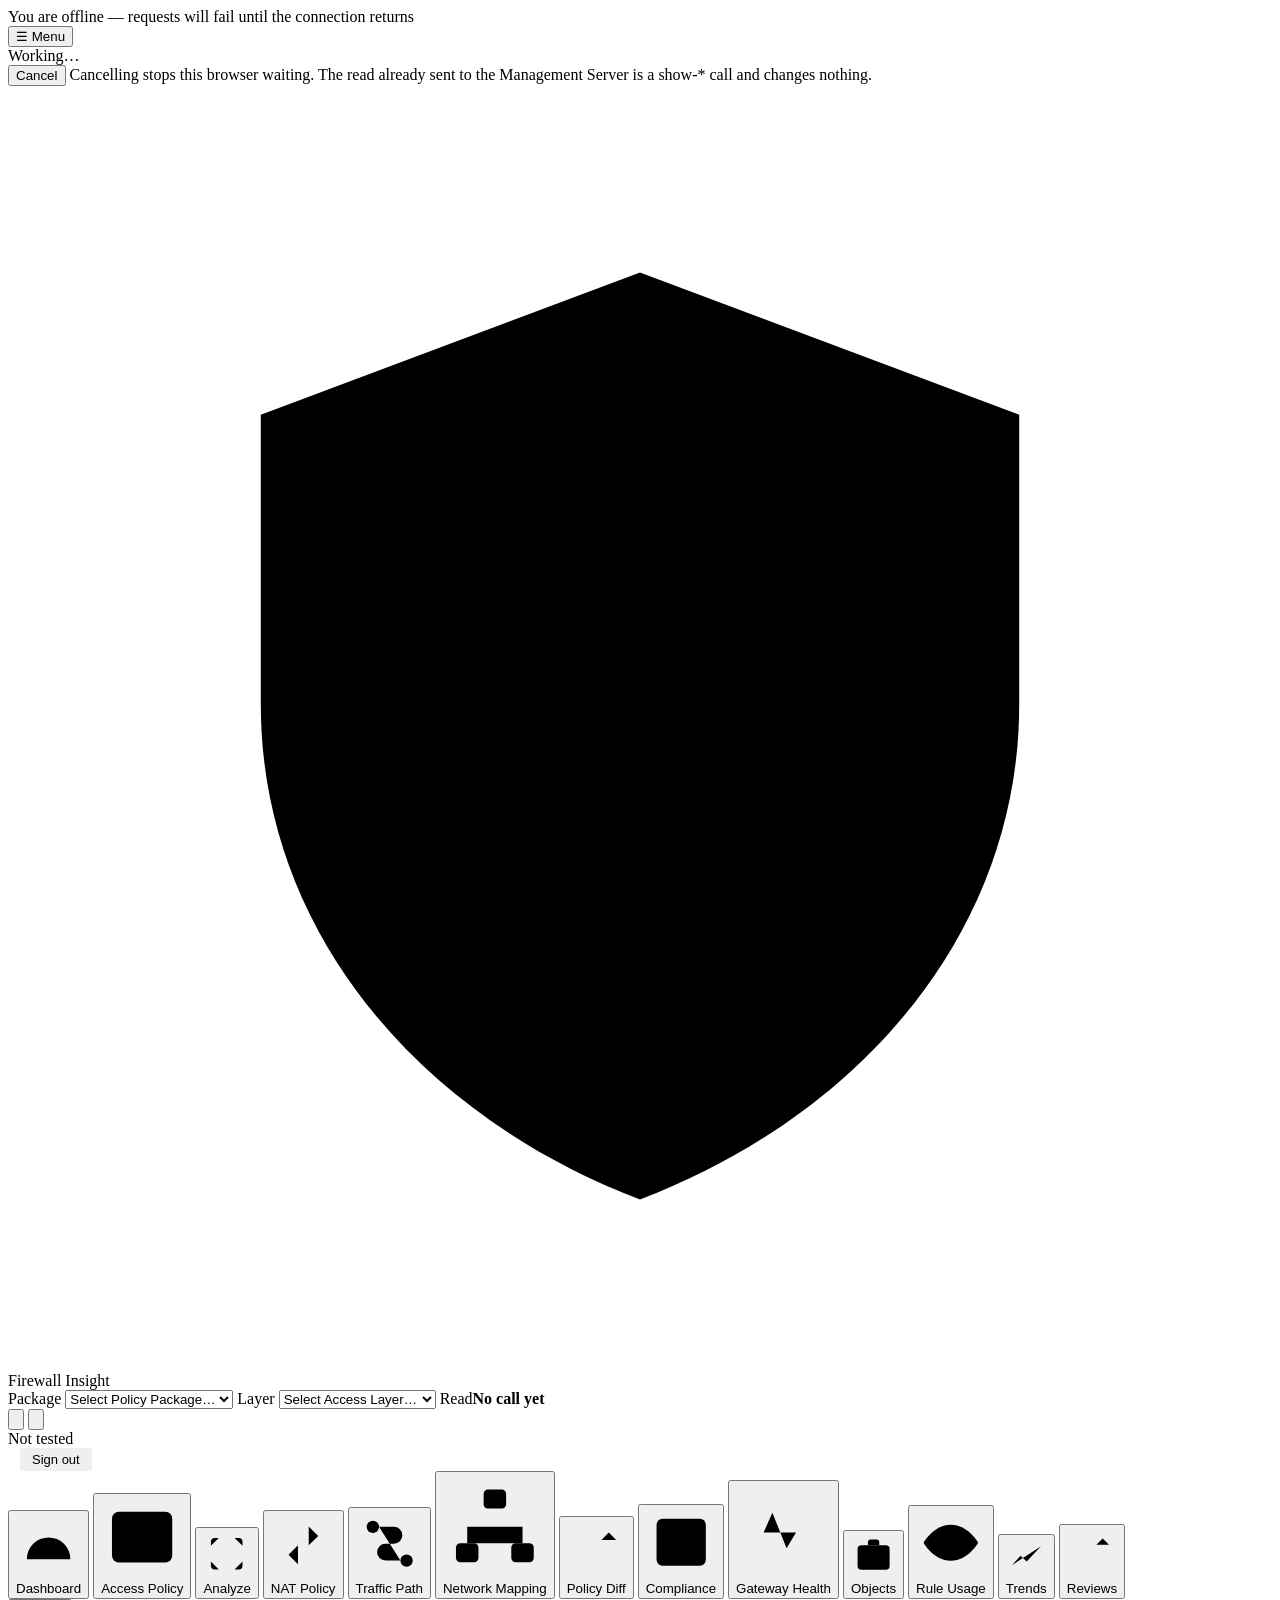
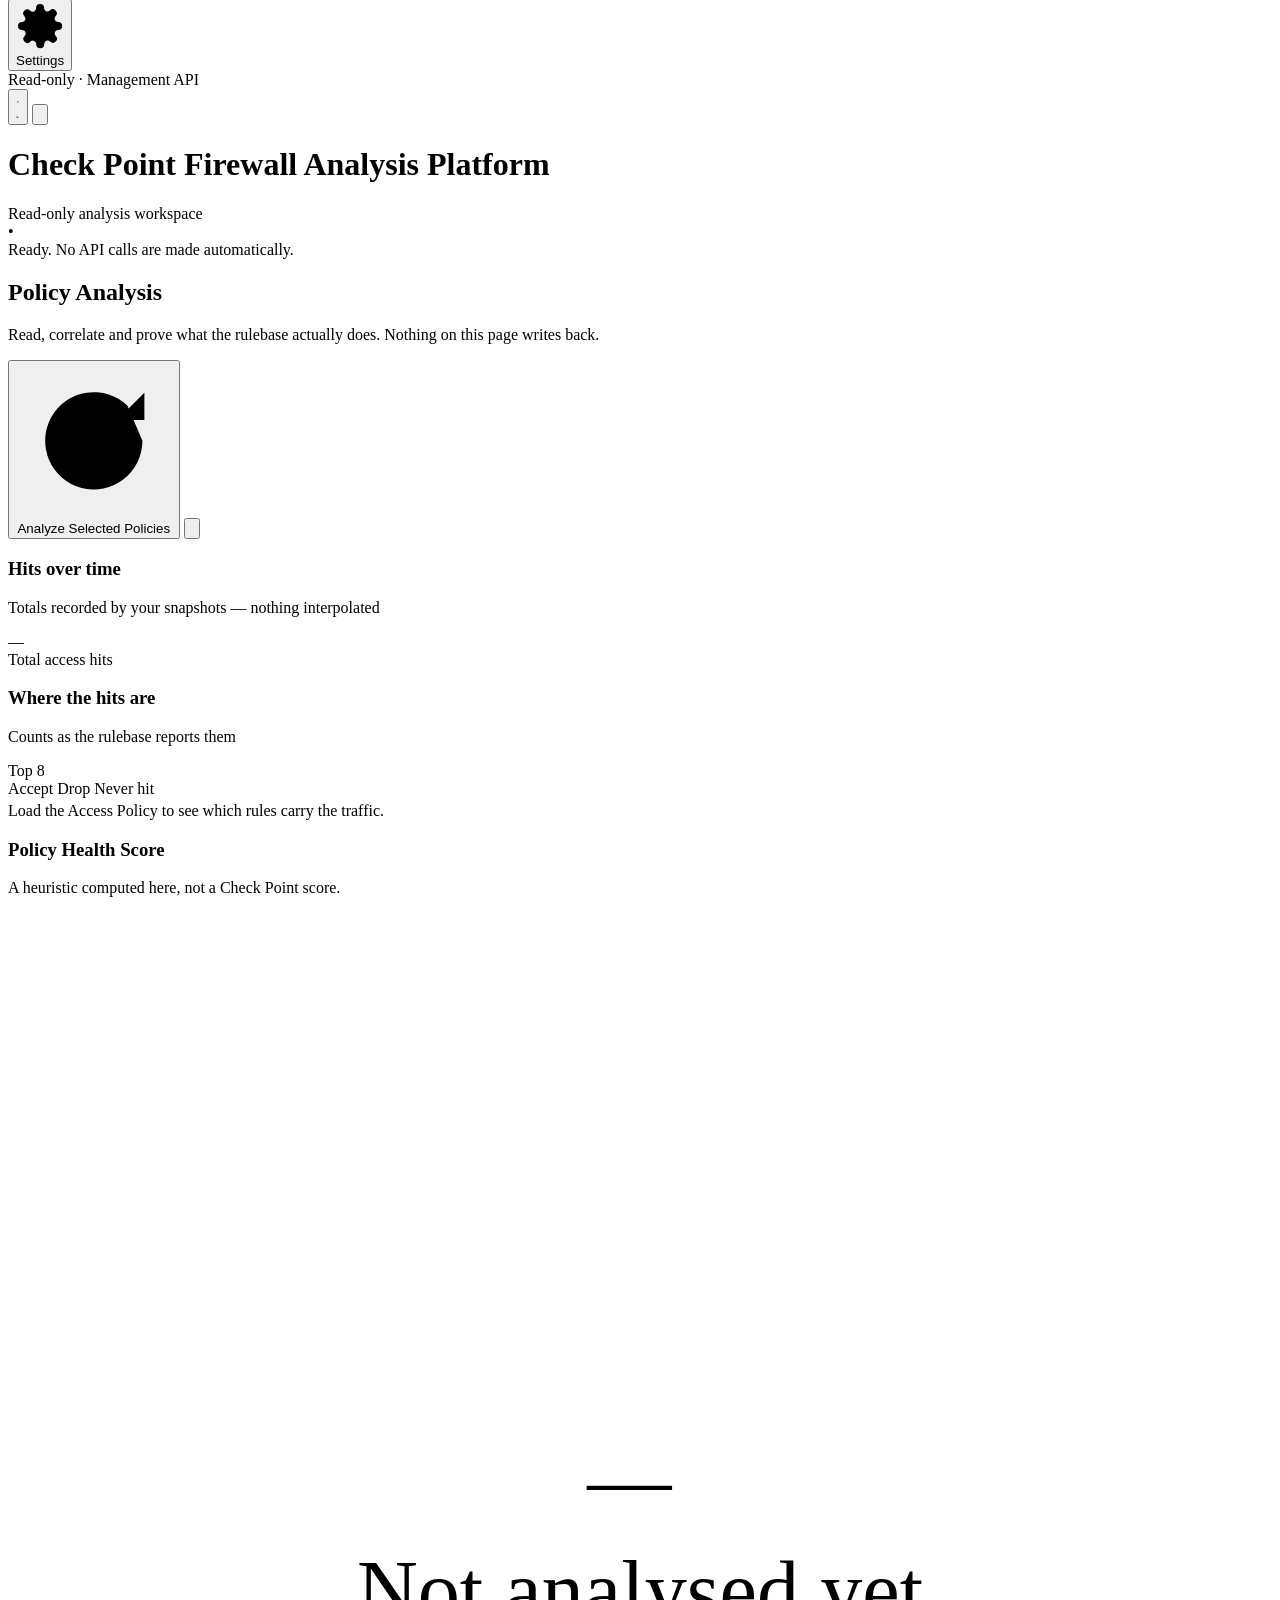
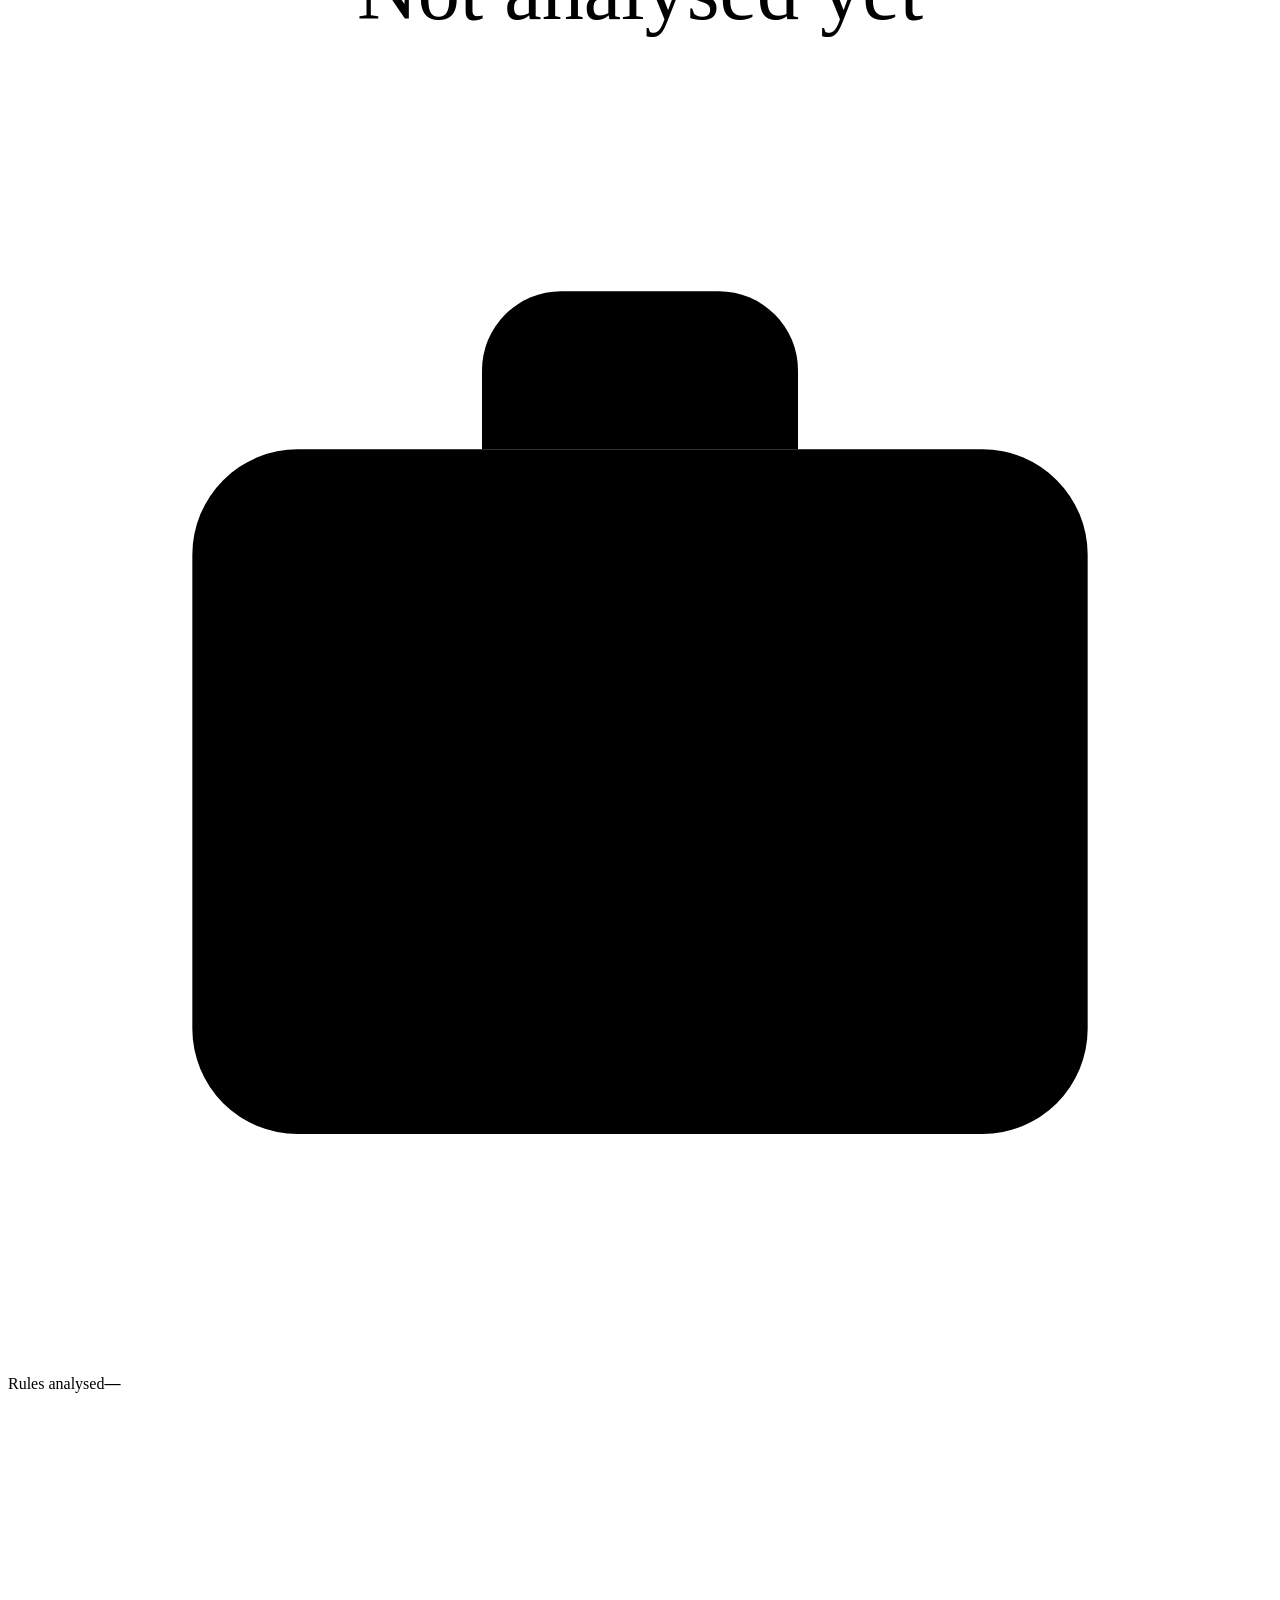
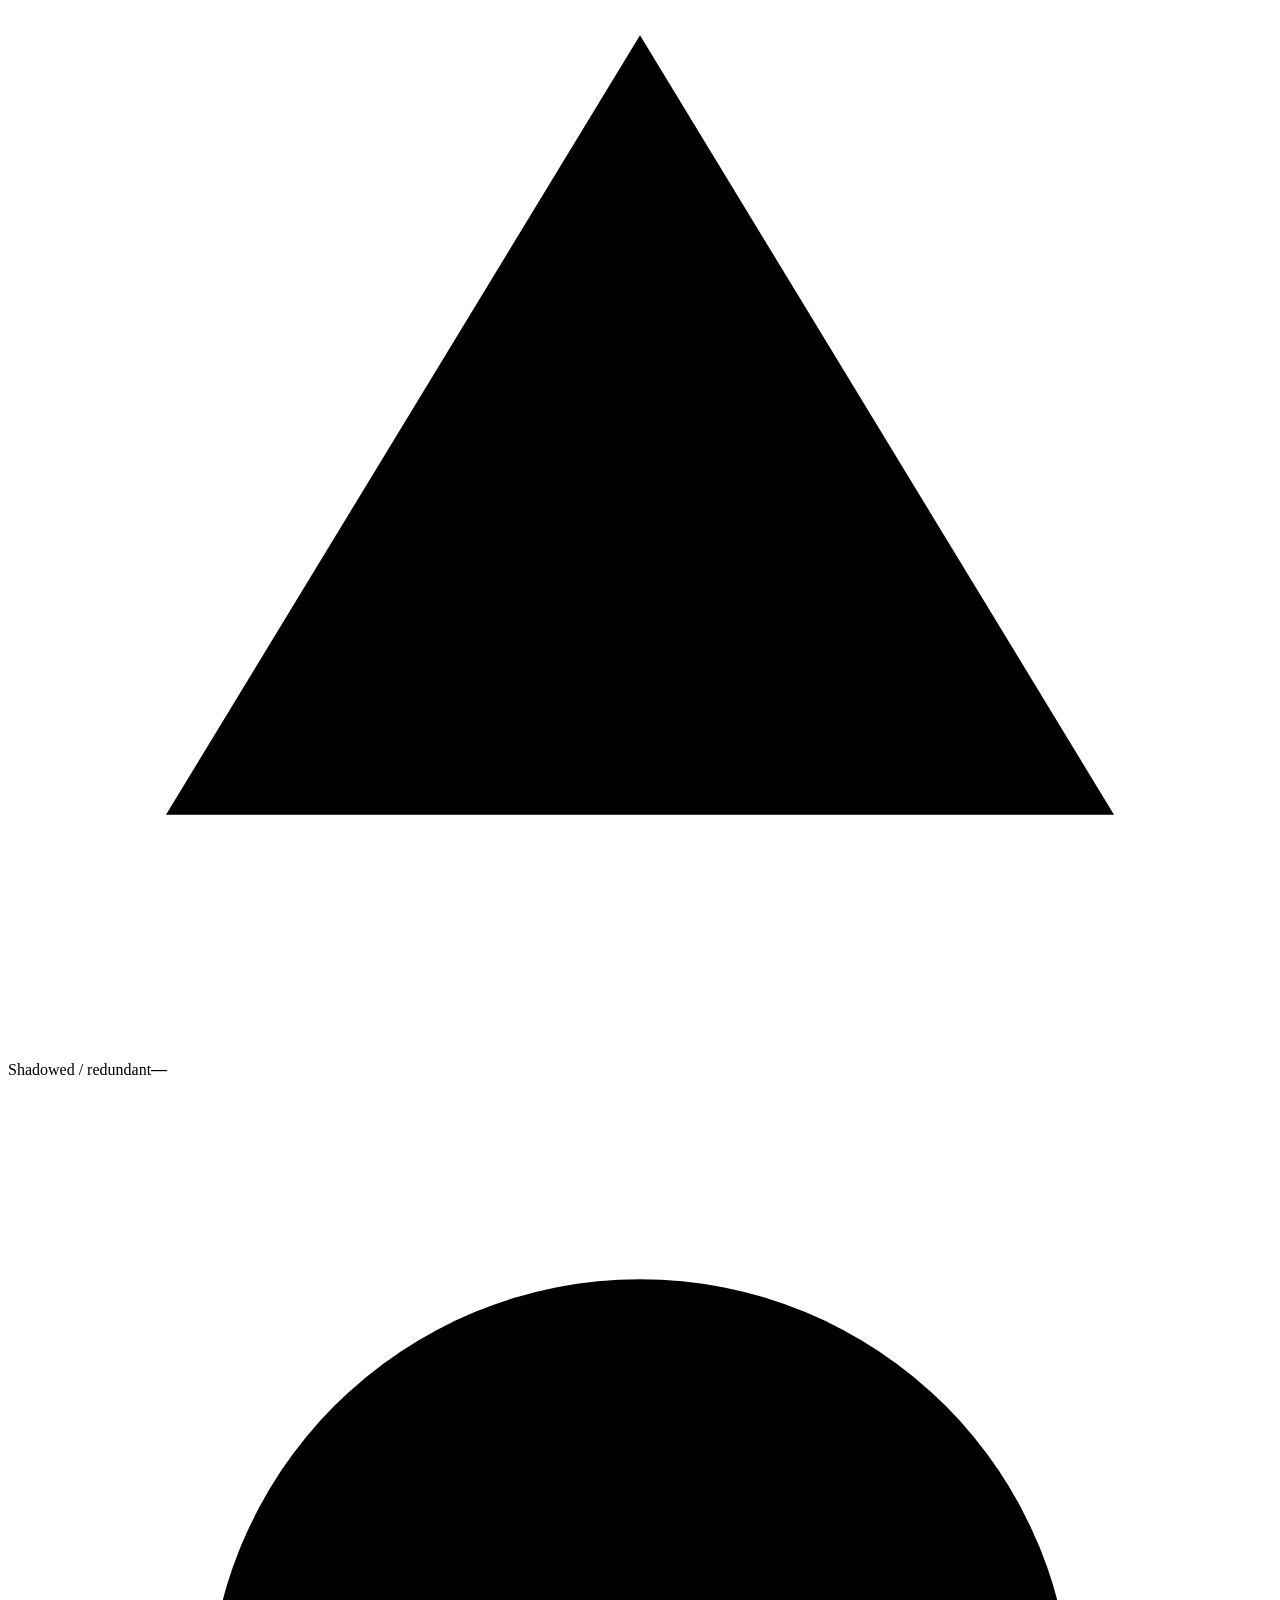
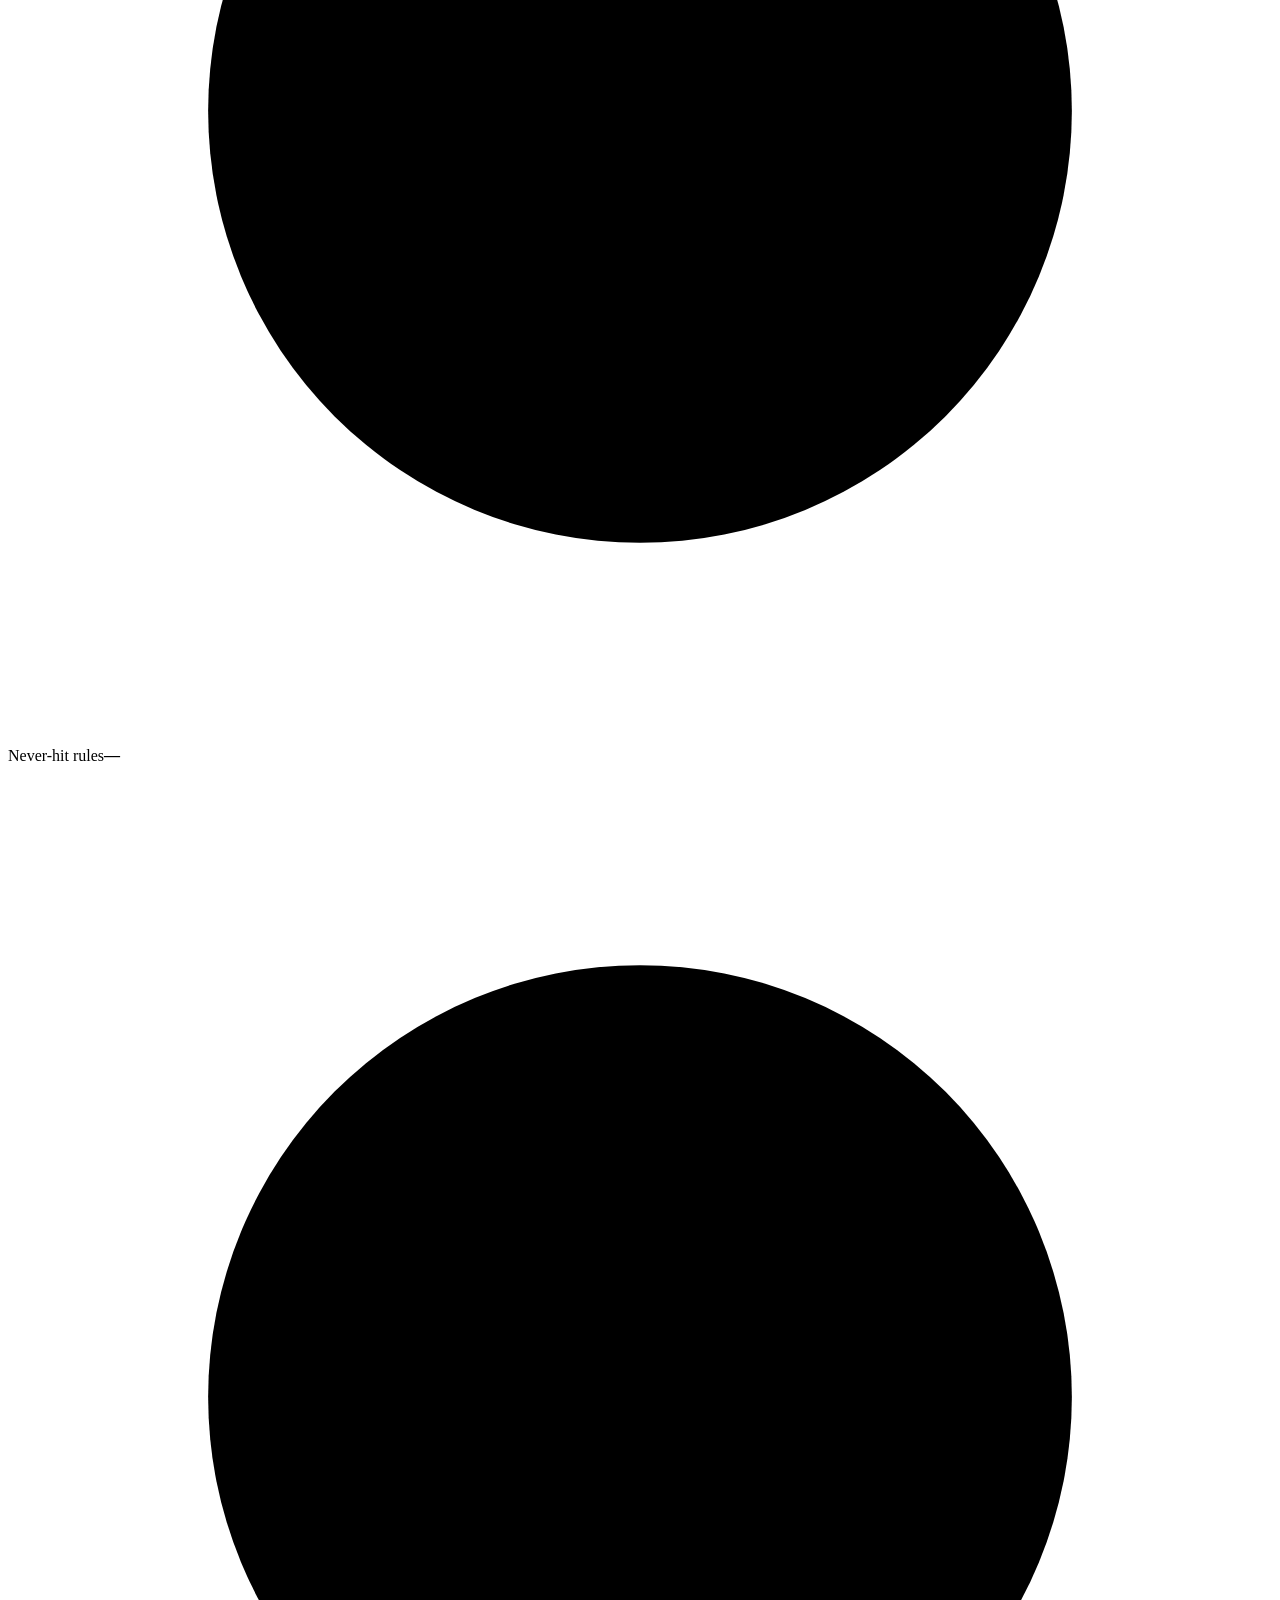
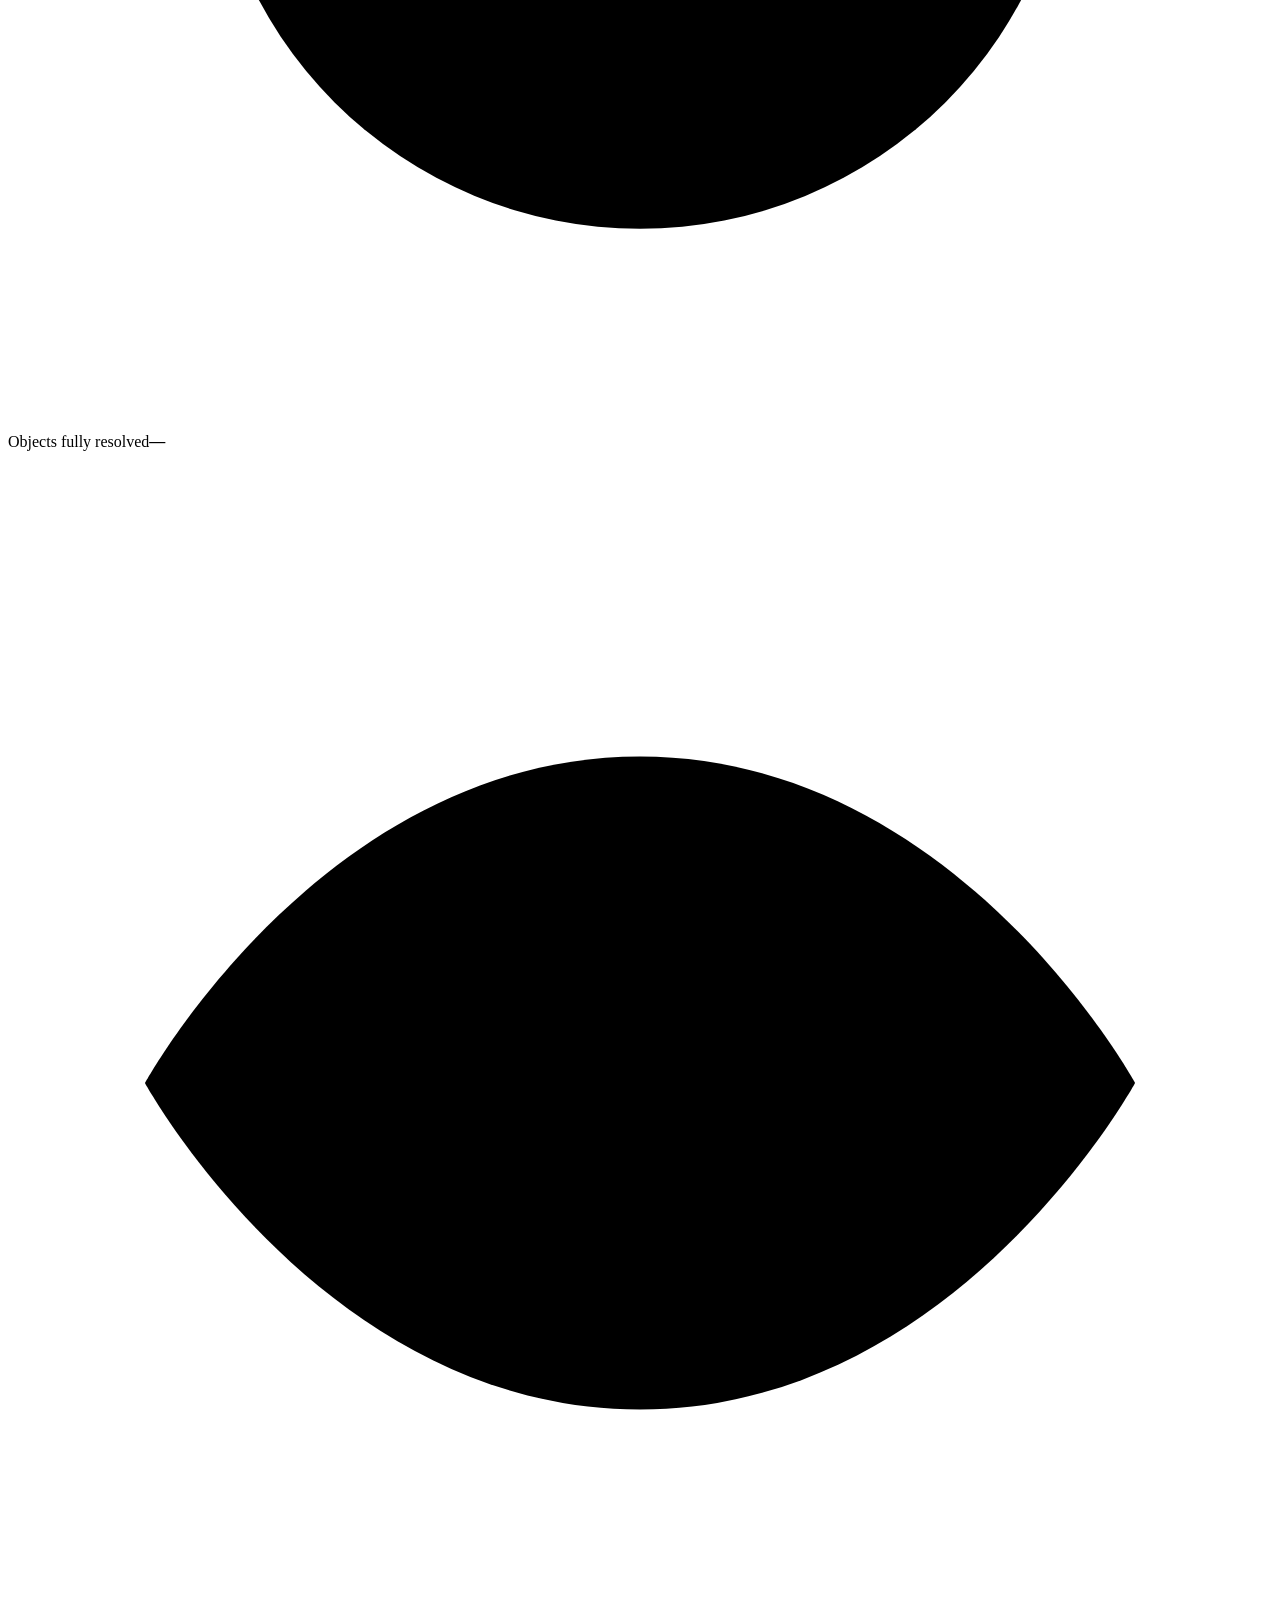
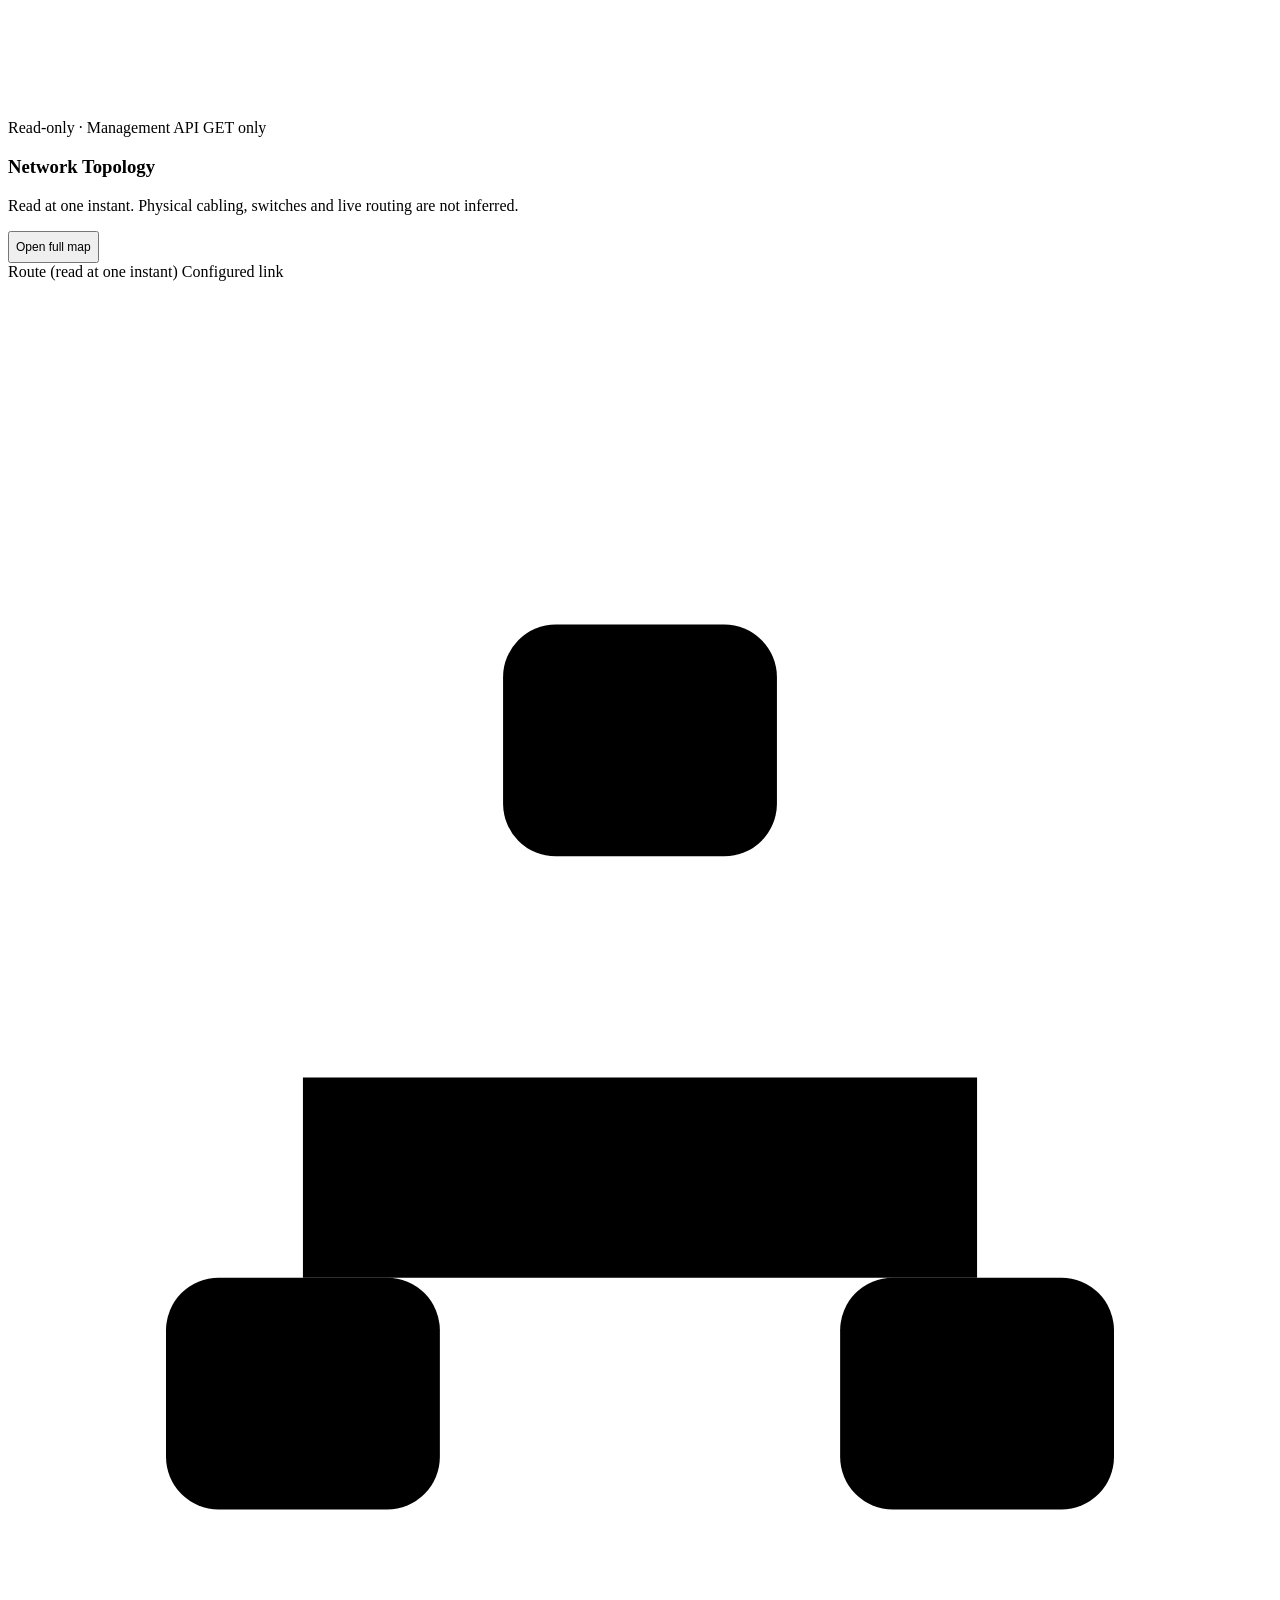
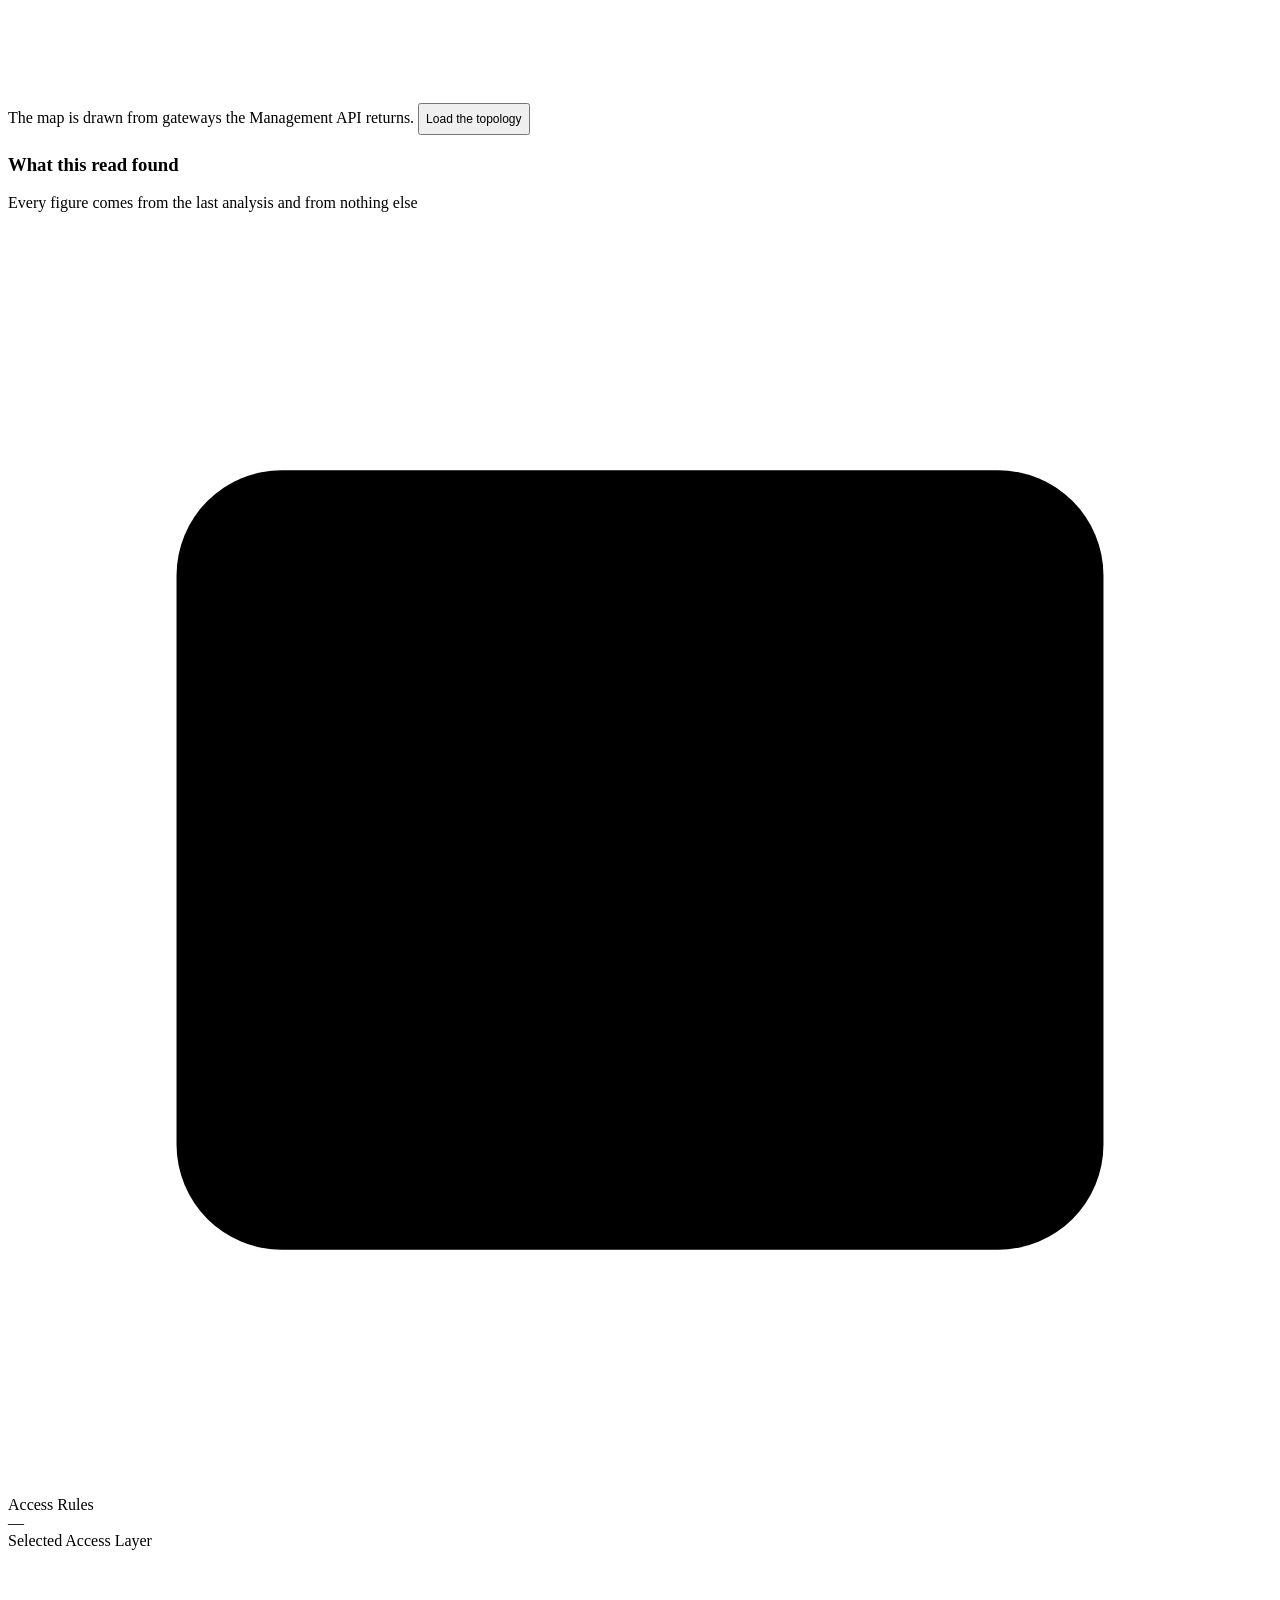
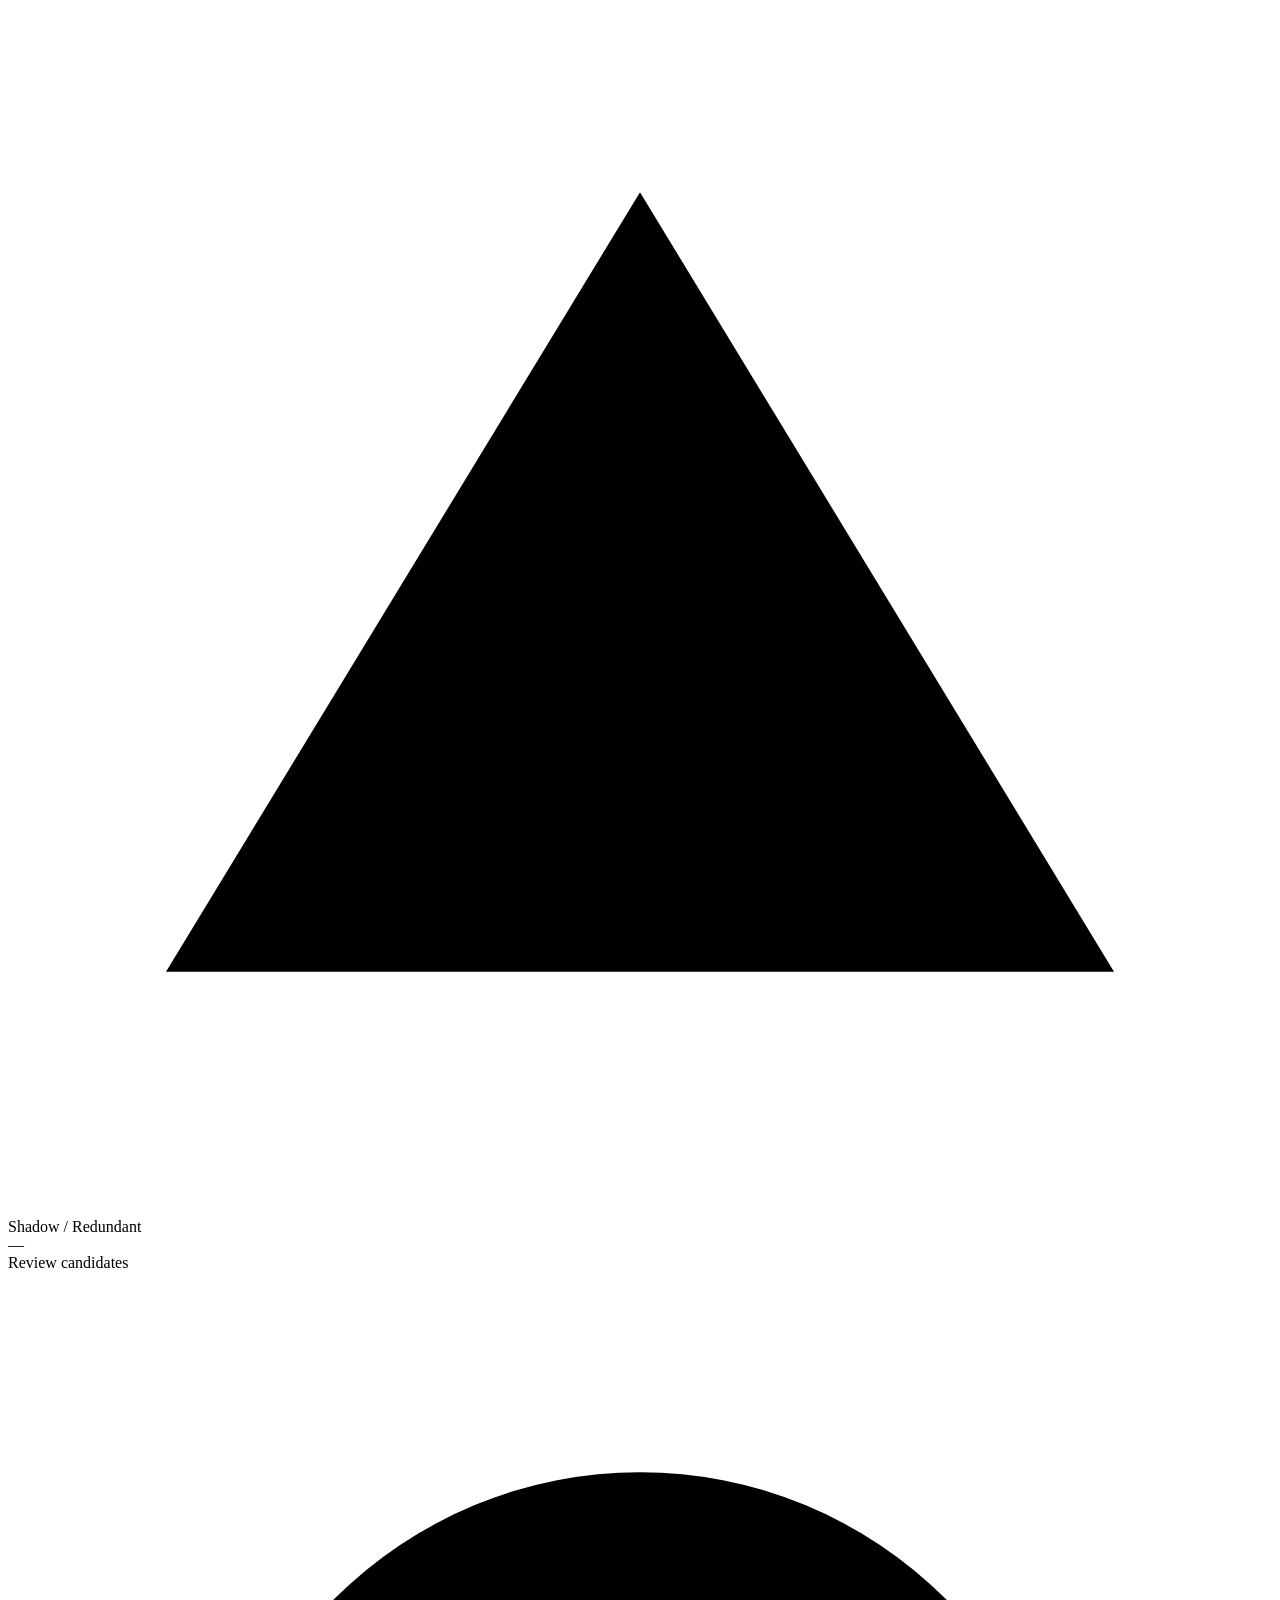
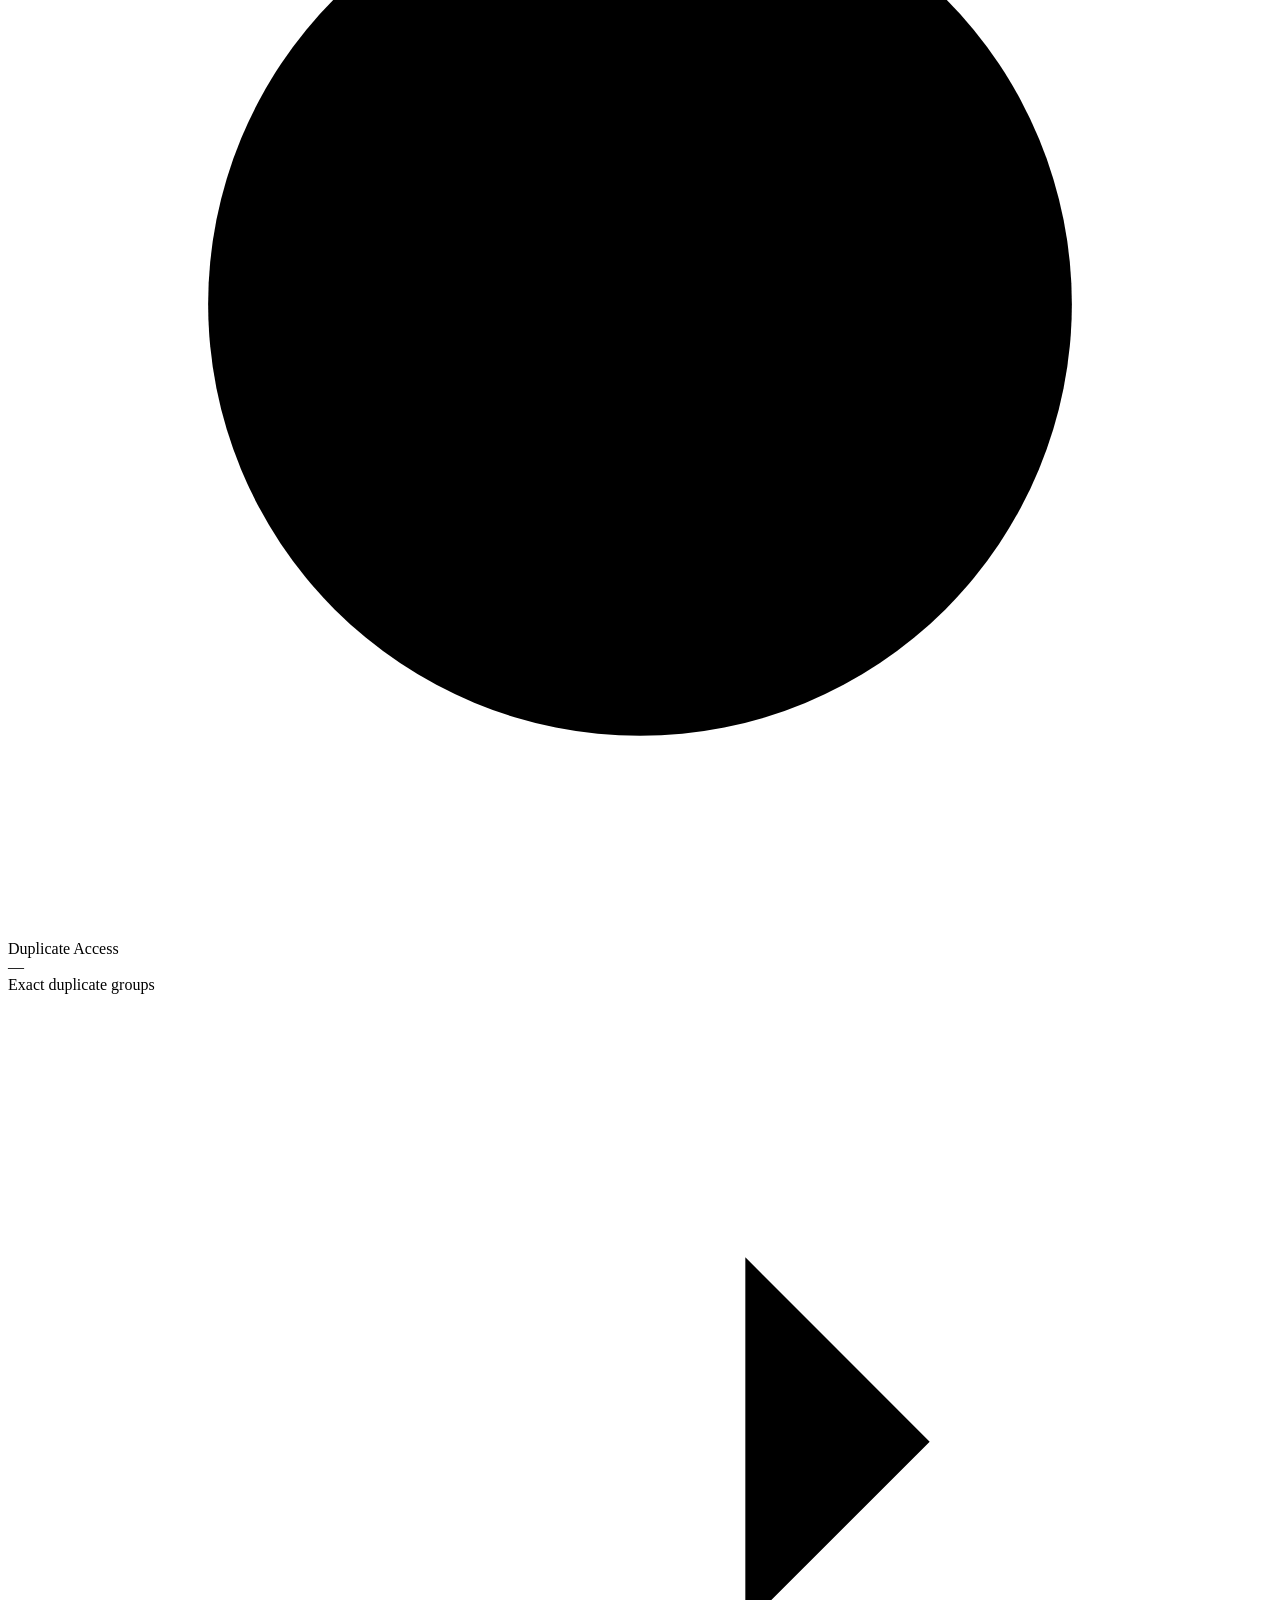
==== commit 9a93791b: "feat: initialize web application UI, Checkpoint backend module, and test configuration" ====
--- a/app/templates/index.html
+++ b/app/templates/index.html
@@ -5,7 +5,8 @@
   <meta charset="utf-8">
   <meta name="viewport" content="width=device-width,initial-scale=1">
   <title>Firewall Analysis Platform</title>
-  <link rel="icon" href="data:image/svg+xml,%3Csvg xmlns='http://www.w3.org/2000/svg' viewBox='0 0 24 24' fill='none' stroke='%232dd4bf' stroke-width='2' stroke-linecap='round' stroke-linejoin='round'%3E%3Cpath d='M12 3.2l7.2 2.7v5.5c0 4.3-3 7.8-7.2 9.4-4.2-1.6-7.2-5.1-7.2-9.4V5.9z'/%3E%3Cpath d='M9 12.2l2.2 2.2L15.4 10'/%3E%3C/svg%3E">
+  <link rel="icon"
+    href="data:image/svg+xml,%3Csvg xmlns='http://www.w3.org/2000/svg' viewBox='0 0 24 24' fill='none' stroke='%232dd4bf' stroke-width='2' stroke-linecap='round' stroke-linejoin='round'%3E%3Cpath d='M12 3.2l7.2 2.7v5.5c0 4.3-3 7.8-7.2 9.4-4.2-1.6-7.2-5.1-7.2-9.4V5.9z'/%3E%3Cpath d='M9 12.2l2.2 2.2L15.4 10'/%3E%3C/svg%3E">
   <link rel="preconnect" href="https://fonts.googleapis.com">
   <link rel="preconnect" href="https://fonts.gstatic.com" crossorigin>
   <link
@@ -17,7 +18,9 @@
 <body>
   <div id="signin" class="signin-veil" hidden>
     <div class="signin-card">
-      <div class="brand" style="margin-bottom:6px"><svg class="ico" viewBox="0 0 24 24" aria-hidden="true"><use href="#ic-shield"/></svg>Firewall <span>Insight</span></div>
+      <div class="brand" style="margin-bottom:6px"><svg class="ico" viewBox="0 0 24 24" aria-hidden="true">
+          <use href="#ic-shield" />
+        </svg>Firewall <span>Insight</span></div>
       <h3 id="signinTitle">Sign in</h3>
       <p class="muted" id="signinNote">Use the Check Point Management API credentials you already
         have. They are checked against the Management Server and then discarded — this application
@@ -27,7 +30,7 @@
         <input id="authUser" type="text" autocomplete="username" autofocus>
         <label for="authPass">Password</label>
         <input id="authPass" type="password" autocomplete="current-password"
-               onkeydown="if(event.key==='Enter')signIn()">
+          onkeydown="if(event.key==='Enter')signIn()">
       </div>
       <label class="signin-opt"><input id="authRemember" type="checkbox" checked>
         <span>Keep me signed in on this machine for 30 days</span></label>
@@ -67,39 +70,127 @@
   </div>
   <svg width="0" height="0" class="sr-only" aria-hidden="true" focusable="false">
     <defs>
-      <g id="ic-dashboard"><path d="M4 17a8 8 0 1 1 16 0"/><path d="M12 17l4.2-5"/></g>
-      <g id="ic-rulebase"><rect x="3.2" y="4.6" width="17.6" height="14.8" rx="2"/><path d="M3.2 9.5h17.6M3.2 14.5h17.6"/></g>
-      <g id="ic-analyze"><path d="M4 8V6a2 2 0 0 1 2-2h2M16 4h2a2 2 0 0 1 2 2v2M20 16v2a2 2 0 0 1-2 2h-2M8 20H6a2 2 0 0 1-2-2v-2"/><path d="M4 12h16"/></g>
-      <g id="ic-nat"><path d="M4 8.5h13.5M14 5l3.5 3.5L14 12"/><path d="M20 15.5H6.5M10 12l-3.5 3.5L10 19"/></g>
-      <g id="ic-trace"><circle cx="6" cy="6" r="2.2"/><circle cx="18" cy="18" r="2.2"/><path d="M8.2 6h5.3a3 3 0 0 1 0 6h-3a3 3 0 0 0 0 6h5.3"/></g>
-      <g id="ic-map"><rect x="9.4" y="3.6" width="5.2" height="4.4" rx="1"/><rect x="3" y="16" width="5.2" height="4.4" rx="1"/><rect x="15.8" y="16" width="5.2" height="4.4" rx="1"/><path d="M12 8v4.2M5.6 16v-3.8h12.8V16"/></g>
-      <g id="ic-diff"><path d="M4 6.5h9M4 12h6M4 17.5h9"/><path d="M17 5.5v13M14 8.5l3-3 3 3"/></g>
-      <g id="ic-compliance"><rect x="3.6" y="4" width="16.8" height="16" rx="2"/><path d="M8 12.2l2.6 2.6L16 9.4"/></g>
-      <g id="ic-health"><path d="M3 12.5h4l2.2-5 3.6 9 2.4-4h5.8"/></g>
-      <g id="ic-shield"><path d="M12 3.2l7.2 2.7v5.5c0 4.3-3 7.8-7.2 9.4-4.2-1.6-7.2-5.1-7.2-9.4V5.9z"/><path d="M9 12.2l2.2 2.2L15.4 10"/></g>
-      <g id="ic-plug"><path d="M8.5 3.5v5M15.5 3.5v5"/><path d="M5.5 8.5h13v3.2a6.5 6.5 0 0 1-13 0z"/><path d="M12 18v3"/></g>
-      <g id="ic-chev"><path d="M9 6l6 6-6 6"/></g>
-      <g id="ic-plus"><path d="M12 5v14M5 12h14"/></g>
-      <g id="ic-trend"><path d="M3.5 16.5l5-5.5 3.6 3.4 8.4-9"/><path d="M20.5 5.4h-4.6M20.5 5.4V10"/></g>
-      <g id="ic-cases"><rect x="3.5" y="6.5" width="17" height="13" rx="2"/><path d="M9 6.5V5a1.5 1.5 0 0 1 1.5-1.5h3A1.5 1.5 0 0 1 15 5v1.5"/></g>
-      <g id="ic-alert"><path d="M12 4.6L21 19.4H3z"/><path d="M12 10v4.2M12 16.9v.2"/></g>
-      <g id="ic-clock"><circle cx="12" cy="12" r="8.2"/><path d="M12 7.2V12l3.2 2"/></g>
-      <g id="ic-badge"><circle cx="12" cy="12" r="8.2"/><path d="M8.4 12.2l2.4 2.4 4.8-4.8"/></g>
-      <g id="ic-eye"><path d="M2.6 12S6 5.8 12 5.8 21.4 12 21.4 12 18 18.2 12 18.2 2.6 12 2.6 12z"/><circle cx="12" cy="12" r="2.6"/></g>
-      <g id="ic-refresh"><path d="M19.5 12a7.5 7.5 0 1 1-2.3-5.4"/><path d="M19.8 4.6v4.2h-4.2"/></g>
-      <g id="ic-down"><path d="M12 4v11M8 11.4l4 4 4-4M4.5 19.5h15"/></g>
-      <g id="ic-globe"><circle cx="12" cy="12" r="8"/><path d="M4 12h16M12 4c2.4 2.3 2.4 13.7 0 16M12 4c-2.4 2.3-2.4 13.7 0 16"/></g>
-      <g id="ic-fw"><rect x="4" y="4.5" width="16" height="15" rx="1.8"/><path d="M4 9.5h16M4 14.5h16M9.5 4.5v5M14.5 9.5v5M9.5 14.5v5"/></g>
-      <g id="ic-switch"><rect x="3" y="8.5" width="18" height="7" rx="1.8"/><path d="M7 12h.01M11 12h.01M15 12h.01"/></g>
-      <g id="ic-server"><rect x="4" y="4" width="16" height="7" rx="1.6"/><rect x="4" y="13" width="16" height="7" rx="1.6"/><path d="M7.5 7.5h.01M7.5 16.5h.01"/></g>
-      <g id="ic-hub"><circle cx="12" cy="12" r="3"/><path d="M12 3v6M12 15v6M3 12h6M15 12h6"/></g>
-      <g id="ic-fail"><circle cx="12" cy="12" r="8.4"/><path d="M9.2 9.2l5.6 5.6M14.8 9.2l-5.6 5.6"/></g>
-      <g id="ic-settings"><circle cx="12" cy="12" r="3"/><path d="M19.4 15a1.65 1.65 0 0 0 .33 1.82l.06.06a2 2 0 1 1-2.83 2.83l-.06-.06a1.65 1.65 0 0 0-1.82-.33 1.65 1.65 0 0 0-1 1.51V21a2 2 0 0 1-4 0v-.09A1.65 1.65 0 0 0 9 19.4a1.65 1.65 0 0 0-1.82.33l-.06.06a2 2 0 1 1-2.83-2.83l.06-.06A1.65 1.65 0 0 0 4.68 15a1.65 1.65 0 0 0-1.51-1H3a2 2 0 0 1 0-4h.09A1.65 1.65 0 0 0 4.6 9a1.65 1.65 0 0 0-.33-1.82l-.06-.06a2 2 0 1 1 2.83-2.83l.06.06A1.65 1.65 0 0 0 9 4.68a1.65 1.65 0 0 0 1-1.51V3a2 2 0 0 1 4 0v.09a1.65 1.65 0 0 0 1 1.51 1.65 1.65 0 0 0 1.82-.33l.06-.06a2 2 0 1 1 2.83 2.83l-.06.06A1.65 1.65 0 0 0 19.4 9a1.65 1.65 0 0 0 1.51 1H21a2 2 0 0 1 0 4h-.09a1.65 1.65 0 0 0-1.51 1z"/></g>
+      <g id="ic-dashboard">
+        <path d="M4 17a8 8 0 1 1 16 0" />
+        <path d="M12 17l4.2-5" />
+      </g>
+      <g id="ic-rulebase">
+        <rect x="3.2" y="4.6" width="17.6" height="14.8" rx="2" />
+        <path d="M3.2 9.5h17.6M3.2 14.5h17.6" />
+      </g>
+      <g id="ic-analyze">
+        <path d="M4 8V6a2 2 0 0 1 2-2h2M16 4h2a2 2 0 0 1 2 2v2M20 16v2a2 2 0 0 1-2 2h-2M8 20H6a2 2 0 0 1-2-2v-2" />
+        <path d="M4 12h16" />
+      </g>
+      <g id="ic-nat">
+        <path d="M4 8.5h13.5M14 5l3.5 3.5L14 12" />
+        <path d="M20 15.5H6.5M10 12l-3.5 3.5L10 19" />
+      </g>
+      <g id="ic-trace">
+        <circle cx="6" cy="6" r="2.2" />
+        <circle cx="18" cy="18" r="2.2" />
+        <path d="M8.2 6h5.3a3 3 0 0 1 0 6h-3a3 3 0 0 0 0 6h5.3" />
+      </g>
+      <g id="ic-map">
+        <rect x="9.4" y="3.6" width="5.2" height="4.4" rx="1" />
+        <rect x="3" y="16" width="5.2" height="4.4" rx="1" />
+        <rect x="15.8" y="16" width="5.2" height="4.4" rx="1" />
+        <path d="M12 8v4.2M5.6 16v-3.8h12.8V16" />
+      </g>
+      <g id="ic-diff">
+        <path d="M4 6.5h9M4 12h6M4 17.5h9" />
+        <path d="M17 5.5v13M14 8.5l3-3 3 3" />
+      </g>
+      <g id="ic-compliance">
+        <rect x="3.6" y="4" width="16.8" height="16" rx="2" />
+        <path d="M8 12.2l2.6 2.6L16 9.4" />
+      </g>
+      <g id="ic-health">
+        <path d="M3 12.5h4l2.2-5 3.6 9 2.4-4h5.8" />
+      </g>
+      <g id="ic-shield">
+        <path d="M12 3.2l7.2 2.7v5.5c0 4.3-3 7.8-7.2 9.4-4.2-1.6-7.2-5.1-7.2-9.4V5.9z" />
+        <path d="M9 12.2l2.2 2.2L15.4 10" />
+      </g>
+      <g id="ic-plug">
+        <path d="M8.5 3.5v5M15.5 3.5v5" />
+        <path d="M5.5 8.5h13v3.2a6.5 6.5 0 0 1-13 0z" />
+        <path d="M12 18v3" />
+      </g>
+      <g id="ic-chev">
+        <path d="M9 6l6 6-6 6" />
+      </g>
+      <g id="ic-plus">
+        <path d="M12 5v14M5 12h14" />
+      </g>
+      <g id="ic-trend">
+        <path d="M3.5 16.5l5-5.5 3.6 3.4 8.4-9" />
+        <path d="M20.5 5.4h-4.6M20.5 5.4V10" />
+      </g>
+      <g id="ic-cases">
+        <rect x="3.5" y="6.5" width="17" height="13" rx="2" />
+        <path d="M9 6.5V5a1.5 1.5 0 0 1 1.5-1.5h3A1.5 1.5 0 0 1 15 5v1.5" />
+      </g>
+      <g id="ic-alert">
+        <path d="M12 4.6L21 19.4H3z" />
+        <path d="M12 10v4.2M12 16.9v.2" />
+      </g>
+      <g id="ic-clock">
+        <circle cx="12" cy="12" r="8.2" />
+        <path d="M12 7.2V12l3.2 2" />
+      </g>
+      <g id="ic-badge">
+        <circle cx="12" cy="12" r="8.2" />
+        <path d="M8.4 12.2l2.4 2.4 4.8-4.8" />
+      </g>
+      <g id="ic-eye">
+        <path d="M2.6 12S6 5.8 12 5.8 21.4 12 21.4 12 18 18.2 12 18.2 2.6 12 2.6 12z" />
+        <circle cx="12" cy="12" r="2.6" />
+      </g>
+      <g id="ic-refresh">
+        <path d="M19.5 12a7.5 7.5 0 1 1-2.3-5.4" />
+        <path d="M19.8 4.6v4.2h-4.2" />
+      </g>
+      <g id="ic-down">
+        <path d="M12 4v11M8 11.4l4 4 4-4M4.5 19.5h15" />
+      </g>
+      <g id="ic-globe">
+        <circle cx="12" cy="12" r="8" />
+        <path d="M4 12h16M12 4c2.4 2.3 2.4 13.7 0 16M12 4c-2.4 2.3-2.4 13.7 0 16" />
+      </g>
+      <g id="ic-fw">
+        <rect x="4" y="4.5" width="16" height="15" rx="1.8" />
+        <path d="M4 9.5h16M4 14.5h16M9.5 4.5v5M14.5 9.5v5M9.5 14.5v5" />
+      </g>
+      <g id="ic-switch">
+        <rect x="3" y="8.5" width="18" height="7" rx="1.8" />
+        <path d="M7 12h.01M11 12h.01M15 12h.01" />
+      </g>
+      <g id="ic-server">
+        <rect x="4" y="4" width="16" height="7" rx="1.6" />
+        <rect x="4" y="13" width="16" height="7" rx="1.6" />
+        <path d="M7.5 7.5h.01M7.5 16.5h.01" />
+      </g>
+      <g id="ic-hub">
+        <circle cx="12" cy="12" r="3" />
+        <path d="M12 3v6M12 15v6M3 12h6M15 12h6" />
+      </g>
+      <g id="ic-fail">
+        <circle cx="12" cy="12" r="8.4" />
+        <path d="M9.2 9.2l5.6 5.6M14.8 9.2l-5.6 5.6" />
+      </g>
+      <g id="ic-settings">
+        <circle cx="12" cy="12" r="3" />
+        <path
+          d="M19.4 15a1.65 1.65 0 0 0 .33 1.82l.06.06a2 2 0 1 1-2.83 2.83l-.06-.06a1.65 1.65 0 0 0-1.82-.33 1.65 1.65 0 0 0-1 1.51V21a2 2 0 0 1-4 0v-.09A1.65 1.65 0 0 0 9 19.4a1.65 1.65 0 0 0-1.82.33l-.06.06a2 2 0 1 1-2.83-2.83l.06-.06A1.65 1.65 0 0 0 4.68 15a1.65 1.65 0 0 0-1.51-1H3a2 2 0 0 1 0-4h.09A1.65 1.65 0 0 0 4.6 9a1.65 1.65 0 0 0-.33-1.82l-.06-.06a2 2 0 1 1 2.83-2.83l.06.06A1.65 1.65 0 0 0 9 4.68a1.65 1.65 0 0 0 1-1.51V3a2 2 0 0 1 4 0v.09a1.65 1.65 0 0 0 1 1.51 1.65 1.65 0 0 0 1.82-.33l.06-.06a2 2 0 1 1 2.83 2.83l-.06.06A1.65 1.65 0 0 0 19.4 9a1.65 1.65 0 0 0 1.51 1H21a2 2 0 0 1 0 4h-.09a1.65 1.65 0 0 0-1.51 1z" />
+      </g>
     </defs>
   </svg>
   <div class="app">
     <header class="topbar">
-      <div class="brand"><svg class="ico" viewBox="0 0 24 24" aria-hidden="true"><use href="#ic-shield"/></svg>Firewall <span>Insight</span></div>
+      <div class="brand"><svg class="ico" viewBox="0 0 24 24" aria-hidden="true">
+          <use href="#ic-shield" />
+        </svg>Firewall <span>Insight</span></div>
       <div class="ctx-chips">
         <span class="ctx-chip pick" id="packageControl">
           <span class="k">Package</span>
@@ -117,29 +208,78 @@
       </div>
       <div class="topbar-right">
         <button class="icon-only" onclick="testConn(event)" title="Test the Management API connection"
-          aria-label="Test Connection"><svg class="ico" viewBox="0 0 24 24" aria-hidden="true"><use href="#ic-plug"/></svg></button>
+          aria-label="Test Connection"><svg class="ico" viewBox="0 0 24 24" aria-hidden="true">
+            <use href="#ic-plug" />
+          </svg></button>
         <button class="icon-only" onclick="loadMetadata(true,event)" title="Re-read packages, layers and gateways"
-          aria-label="Refresh Metadata"><svg class="ico" viewBox="0 0 24 24" aria-hidden="true"><use href="#ic-refresh"/></svg></button>
+          aria-label="Refresh Metadata"><svg class="ico" viewBox="0 0 24 24" aria-hidden="true">
+            <use href="#ic-refresh" />
+          </svg></button>
         <div id="conn" class="badge conn"><span class="dot"></span><span>Not tested</span></div>
+        <button onclick="signOut()" title="Sign out"
+          style="margin-left: 12px; padding: 4px 12px; font-size: 13px; cursor: pointer; border-radius: 4px; border: 1px solid var(--border);">Sign
+          out</button>
       </div>
     </header>
     <aside class="sidebar">
       <div class="menu">
-        <button class="active" data-page="dashboard" data-label="Dashboard" onclick="showPage('dashboard',this)"><svg class="ico" viewBox="0 0 24 24" aria-hidden="true"><use href="#ic-dashboard"/></svg><span class="mlabel">Dashboard</span></button>
-        <button class="" data-page="browser" data-label="Access Policy" onclick="showPage('browser',this)"><svg class="ico" viewBox="0 0 24 24" aria-hidden="true"><use href="#ic-rulebase"/></svg><span class="mlabel">Access Policy</span></button>
-        <button class="" data-page="access" data-label="Analyze" onclick="showPage('access',this)"><svg class="ico" viewBox="0 0 24 24" aria-hidden="true"><use href="#ic-analyze"/></svg><span class="mlabel">Analyze</span></button>
-        <button class="" data-page="nat" data-label="NAT Policy" onclick="showPage('nat',this)"><svg class="ico" viewBox="0 0 24 24" aria-hidden="true"><use href="#ic-nat"/></svg><span class="mlabel">NAT Policy</span></button>
-        <button class="" data-page="traffic" data-label="Traffic Path" onclick="showPage('traffic',this)"><svg class="ico" viewBox="0 0 24 24" aria-hidden="true"><use href="#ic-trace"/></svg><span class="mlabel">Traffic Path</span></button>
-        <button class="" data-page="mapping" data-label="Network Mapping" onclick="showPage('mapping',this)"><svg class="ico" viewBox="0 0 24 24" aria-hidden="true"><use href="#ic-map"/></svg><span class="mlabel">Network Mapping</span></button>
-        <button class="" data-page="diff" data-label="Policy Diff" onclick="showPage('diff',this)"><svg class="ico" viewBox="0 0 24 24" aria-hidden="true"><use href="#ic-diff"/></svg><span class="mlabel">Policy Diff</span></button>
-        <button class="" data-page="compliance" data-label="Compliance" onclick="showPage('compliance',this)"><svg class="ico" viewBox="0 0 24 24" aria-hidden="true"><use href="#ic-compliance"/></svg><span class="mlabel">Compliance</span></button>
-        <button class="" data-page="health" data-label="Gateway Health" onclick="showPage('health',this)"><svg class="ico" viewBox="0 0 24 24" aria-hidden="true"><use href="#ic-health"/></svg><span class="mlabel">Gateway Health</span></button>
-        <button class="" data-page="objects" data-label="Objects" onclick="showPage('objects',this)"><svg class="ico" viewBox="0 0 24 24" aria-hidden="true"><use href="#ic-cases"/></svg><span class="mlabel">Objects</span></button>
-        <button class="" data-page="usage" data-label="Rule Usage" onclick="showPage('usage',this)"><svg class="ico" viewBox="0 0 24 24" aria-hidden="true"><use href="#ic-eye"/></svg><span class="mlabel">Rule Usage</span></button>
-        <button class="" data-page="trends" data-label="Trends" onclick="showPage('trends',this)"><svg class="ico" viewBox="0 0 24 24" aria-hidden="true"><use href="#ic-trend"/></svg><span class="mlabel">Trends</span></button>
-        <button class="" data-page="runs" data-label="Reviews" onclick="showPage('runs',this)"><svg class="ico" viewBox="0 0 24 24" aria-hidden="true"><use href="#ic-diff"/></svg><span class="mlabel">Reviews</span></button>
+        <button class="active" data-page="dashboard" data-label="Dashboard" onclick="showPage('dashboard',this)"><svg
+            class="ico" viewBox="0 0 24 24" aria-hidden="true">
+            <use href="#ic-dashboard" />
+          </svg><span class="mlabel">Dashboard</span></button>
+        <button class="" data-page="browser" data-label="Access Policy" onclick="showPage('browser',this)"><svg
+            class="ico" viewBox="0 0 24 24" aria-hidden="true">
+            <use href="#ic-rulebase" />
+          </svg><span class="mlabel">Access Policy</span></button>
+        <button class="" data-page="access" data-label="Analyze" onclick="showPage('access',this)"><svg class="ico"
+            viewBox="0 0 24 24" aria-hidden="true">
+            <use href="#ic-analyze" />
+          </svg><span class="mlabel">Analyze</span></button>
+        <button class="" data-page="nat" data-label="NAT Policy" onclick="showPage('nat',this)"><svg class="ico"
+            viewBox="0 0 24 24" aria-hidden="true">
+            <use href="#ic-nat" />
+          </svg><span class="mlabel">NAT Policy</span></button>
+        <button class="" data-page="traffic" data-label="Traffic Path" onclick="showPage('traffic',this)"><svg
+            class="ico" viewBox="0 0 24 24" aria-hidden="true">
+            <use href="#ic-trace" />
+          </svg><span class="mlabel">Traffic Path</span></button>
+        <button class="" data-page="mapping" data-label="Network Mapping" onclick="showPage('mapping',this)"><svg
+            class="ico" viewBox="0 0 24 24" aria-hidden="true">
+            <use href="#ic-map" />
+          </svg><span class="mlabel">Network Mapping</span></button>
+        <button class="" data-page="diff" data-label="Policy Diff" onclick="showPage('diff',this)"><svg class="ico"
+            viewBox="0 0 24 24" aria-hidden="true">
+            <use href="#ic-diff" />
+          </svg><span class="mlabel">Policy Diff</span></button>
+        <button class="" data-page="compliance" data-label="Compliance" onclick="showPage('compliance',this)"><svg
+            class="ico" viewBox="0 0 24 24" aria-hidden="true">
+            <use href="#ic-compliance" />
+          </svg><span class="mlabel">Compliance</span></button>
+        <button class="" data-page="health" data-label="Gateway Health" onclick="showPage('health',this)"><svg
+            class="ico" viewBox="0 0 24 24" aria-hidden="true">
+            <use href="#ic-health" />
+          </svg><span class="mlabel">Gateway Health</span></button>
+        <button class="" data-page="objects" data-label="Objects" onclick="showPage('objects',this)"><svg class="ico"
+            viewBox="0 0 24 24" aria-hidden="true">
+            <use href="#ic-cases" />
+          </svg><span class="mlabel">Objects</span></button>
+        <button class="" data-page="usage" data-label="Rule Usage" onclick="showPage('usage',this)"><svg class="ico"
+            viewBox="0 0 24 24" aria-hidden="true">
+            <use href="#ic-eye" />
+          </svg><span class="mlabel">Rule Usage</span></button>
+        <button class="" data-page="trends" data-label="Trends" onclick="showPage('trends',this)"><svg class="ico"
+            viewBox="0 0 24 24" aria-hidden="true">
+            <use href="#ic-trend" />
+          </svg><span class="mlabel">Trends</span></button>
+        <button class="" data-page="runs" data-label="Reviews" onclick="showPage('runs',this)"><svg class="ico"
+            viewBox="0 0 24 24" aria-hidden="true">
+            <use href="#ic-diff" />
+          </svg><span class="mlabel">Reviews</span></button>
         <div class="menu-sep"></div>
-        <button class="" data-page="settings" data-label="Settings" onclick="showPage('settings',this)"><svg class="ico" viewBox="0 0 24 24" aria-hidden="true"><use href="#ic-settings"/></svg><span class="mlabel">Settings</span></button>
+        <button class="" data-page="settings" data-label="Settings" onclick="showPage('settings',this)"><svg class="ico"
+            viewBox="0 0 24 24" aria-hidden="true">
+            <use href="#ic-settings" />
+          </svg><span class="mlabel">Settings</span></button>
       </div>
 
       <div class="sidebar-bottom">
@@ -191,11 +331,15 @@
           </div>
           <div class="acts">
             <button class="primary" onclick="dashboardRefresh()">
-              <svg class="ico spin" viewBox="0 0 24 24" aria-hidden="true"><use href="#ic-refresh"/></svg>
+              <svg class="ico spin" viewBox="0 0 24 24" aria-hidden="true">
+                <use href="#ic-refresh" />
+              </svg>
               Analyze Selected Policies
             </button>
             <button class="icon-only" onclick="exportRawPolicy()" title="Export the configured rulebase as CSV"
-              aria-label="Export CSV"><svg class="ico" viewBox="0 0 24 24" aria-hidden="true"><use href="#ic-down"/></svg></button>
+              aria-label="Export CSV"><svg class="ico" viewBox="0 0 24 24" aria-hidden="true">
+                <use href="#ic-down" />
+              </svg></button>
           </div>
         </div>
 
@@ -206,109 +350,130 @@
                an analysis has run, so the page opened blank. -->
           <div class="band band-d hero">
             <div class="card flush fold" data-fold="dash-trend">
-            <div class="card-h">
-            <div><h3>Hits over time</h3><p>Totals recorded by your snapshots — nothing interpolated</p></div>
-            <div class="r"><span class="fold-count" id="trendMeta">—</span></div>
-            </div>
-            <div class="trend-legend">
-            <span><i style="background:var(--accent);box-shadow:0 0 6px var(--accent)"></i>Total access hits</span>
-            </div>
-            <div id="trendBox"></div>
+              <div class="card-h">
+                <div>
+                  <h3>Hits over time</h3>
+                  <p>Totals recorded by your snapshots — nothing interpolated</p>
+                </div>
+                <div class="r"><span class="fold-count" id="trendMeta">—</span></div>
+              </div>
+              <div class="trend-legend">
+                <span><i style="background:var(--accent);box-shadow:0 0 6px var(--accent)"></i>Total access hits</span>
+              </div>
+              <div id="trendBox"></div>
             </div>
             <div class="card flush fold" data-fold="dash-hits">
-            <div class="card-h">
-            <div><h3>Where the hits are</h3><p>Counts as the rulebase reports them</p></div>
-            <div class="r"><span class="pill neutral" id="hitsScope">Top 8</span></div>
-            </div>
-            <div class="bars-legend">
-            <span><i style="background:var(--accent)"></i>Accept</span>
-            <span><i style="background:var(--bad)"></i>Drop</span>
-            <span><i style="background:var(--warn)"></i>Never hit</span>
-            </div>
-            <div class="bars" id="hitBars">
-            <p class="hint" style="margin:4px 0 8px">Load the Access Policy to see which rules carry the traffic.</p>
-            </div>
+              <div class="card-h">
+                <div>
+                  <h3>Where the hits are</h3>
+                  <p>Counts as the rulebase reports them</p>
+                </div>
+                <div class="r"><span class="pill neutral" id="hitsScope">Top 8</span></div>
+              </div>
+              <div class="bars-legend">
+                <span><i style="background:var(--accent)"></i>Accept</span>
+                <span><i style="background:var(--bad)"></i>Drop</span>
+                <span><i style="background:var(--warn)"></i>Never hit</span>
+              </div>
+              <div class="bars" id="hitBars">
+                <p class="hint" style="margin:4px 0 8px">Load the Access Policy to see which rules carry the traffic.
+                </p>
+              </div>
             </div>
             <div class="card flush fold" data-fold="dash-score">
               <div class="card-h">
-              <div>
-              <h3>Policy Health Score</h3>
-              <p>A heuristic computed here, not a Check Point score.</p>
-              </div>
-              <div class="r"><span id="healthLive" class="live-tag" hidden><i></i>LIVE</span></div>
+                <div>
+                  <h3>Policy Health Score</h3>
+                  <p>A heuristic computed here, not a Check Point score.</p>
+                </div>
+                <div class="r"><span id="healthLive" class="live-tag" hidden><i></i>LIVE</span></div>
               </div>
               <div class="gauge-wrap">
-              <svg viewBox="0 0 240 150" role="img" aria-labelledby="gaugeDesc">
-              <title id="gaugeDesc">Policy health score</title>
-              <defs>
-              <linearGradient id="gaugeArcGrad" x1="0" y1="0" x2="1" y2="0">
-              <stop offset="0%" stop-color="var(--bad)"/>
-              <stop offset="36%" stop-color="var(--warn)"/>
-              <stop offset="72%" stop-color="var(--accent)"/>
-              <stop offset="100%" stop-color="var(--accent-2)"/>
-              </linearGradient>
-              </defs>
-              <path d="M24 128 A96 96 0 0 1 216 128" fill="none" class="gauge-track" stroke-width="15" stroke-linecap="round"/>
-              <path id="gaugeArc" d="M24 128 A96 96 0 0 1 216 128" fill="none" stroke="url(#gaugeArcGrad)"
-              stroke-width="15" stroke-linecap="round" class="gauge-arc"
-              stroke-dasharray="302" stroke-dashoffset="302"/>
-              <text id="gaugeValue" class="gauge-val" x="118" y="113" text-anchor="middle">&mdash;</text>
-              <text id="gaugeOf" class="gauge-of" x="170" y="113" text-anchor="start"></text>
-              <text id="gaugeCaption" class="gauge-cap" x="120" y="134" text-anchor="middle">Not analysed yet</text>
-              </svg>
+                <svg viewBox="0 0 240 150" role="img" aria-labelledby="gaugeDesc">
+                  <title id="gaugeDesc">Policy health score</title>
+                  <defs>
+                    <linearGradient id="gaugeArcGrad" x1="0" y1="0" x2="1" y2="0">
+                      <stop offset="0%" stop-color="var(--bad)" />
+                      <stop offset="36%" stop-color="var(--warn)" />
+                      <stop offset="72%" stop-color="var(--accent)" />
+                      <stop offset="100%" stop-color="var(--accent-2)" />
+                    </linearGradient>
+                  </defs>
+                  <path d="M24 128 A96 96 0 0 1 216 128" fill="none" class="gauge-track" stroke-width="15"
+                    stroke-linecap="round" />
+                  <path id="gaugeArc" d="M24 128 A96 96 0 0 1 216 128" fill="none" stroke="url(#gaugeArcGrad)"
+                    stroke-width="15" stroke-linecap="round" class="gauge-arc" stroke-dasharray="302"
+                    stroke-dashoffset="302" />
+                  <text id="gaugeValue" class="gauge-val" x="118" y="113" text-anchor="middle">&mdash;</text>
+                  <text id="gaugeOf" class="gauge-of" x="170" y="113" text-anchor="start"></text>
+                  <text id="gaugeCaption" class="gauge-cap" x="120" y="134" text-anchor="middle">Not analysed yet</text>
+                </svg>
               </div>
               <div class="stat-rows">
-              <div class="stat-row" onclick="drillTo('browser')">
-              <span class="ic"><svg class="ico" viewBox="0 0 24 24" aria-hidden="true"><use href="#ic-cases"/></svg></span>
-              <span>Rules analysed</span><b id="hRules">&mdash;</b>
-              </div>
-              <div class="stat-row" id="hShadowRow" onclick="drillTo('access','shadow')">
-              <span class="ic"><svg class="ico" viewBox="0 0 24 24" aria-hidden="true"><use href="#ic-alert"/></svg></span>
-              <span>Shadowed / redundant</span><b id="hShadow">&mdash;</b>
-              </div>
-              <div class="stat-row" id="hColdRow" onclick="drillTo('browser')">
-              <span class="ic"><svg class="ico" viewBox="0 0 24 24" aria-hidden="true"><use href="#ic-clock"/></svg></span>
-              <span>Never-hit rules</span><b id="hCold">&mdash;</b>
-              </div>
-              <div class="stat-row" id="hObjRow">
-              <span class="ic"><svg class="ico" viewBox="0 0 24 24" aria-hidden="true"><use href="#ic-badge"/></svg></span>
-              <span>Objects fully resolved</span><b id="hObjects">&mdash;</b>
-              </div>
+                <div class="stat-row" onclick="drillTo('browser')">
+                  <span class="ic"><svg class="ico" viewBox="0 0 24 24" aria-hidden="true">
+                      <use href="#ic-cases" />
+                    </svg></span>
+                  <span>Rules analysed</span><b id="hRules">&mdash;</b>
+                </div>
+                <div class="stat-row" id="hShadowRow" onclick="drillTo('access','shadow')">
+                  <span class="ic"><svg class="ico" viewBox="0 0 24 24" aria-hidden="true">
+                      <use href="#ic-alert" />
+                    </svg></span>
+                  <span>Shadowed / redundant</span><b id="hShadow">&mdash;</b>
+                </div>
+                <div class="stat-row" id="hColdRow" onclick="drillTo('browser')">
+                  <span class="ic"><svg class="ico" viewBox="0 0 24 24" aria-hidden="true">
+                      <use href="#ic-clock" />
+                    </svg></span>
+                  <span>Never-hit rules</span><b id="hCold">&mdash;</b>
+                </div>
+                <div class="stat-row" id="hObjRow">
+                  <span class="ic"><svg class="ico" viewBox="0 0 24 24" aria-hidden="true">
+                      <use href="#ic-badge" />
+                    </svg></span>
+                  <span>Objects fully resolved</span><b id="hObjects">&mdash;</b>
+                </div>
               </div>
               <div class="card-foot">
-              <svg class="ico" viewBox="0 0 24 24" aria-hidden="true"><use href="#ic-eye"/></svg>
-              Read-only &middot; Management API
-              <span class="pill good">GET only</span>
-              </div>
-              </div>
+                <svg class="ico" viewBox="0 0 24 24" aria-hidden="true">
+                  <use href="#ic-eye" />
+                </svg>
+                Read-only &middot; Management API
+                <span class="pill good">GET only</span>
+              </div>
+            </div>
           </div>
 
           <!-- band A — the counts, before anything that interprets them -->
           <div class="band band-a">
             <div class="card flush fold" data-fold="dash-topo">
-            <div class="card-h">
-            <div>
-            <h3>Network Topology</h3>
-            <p>Read at one instant. Physical cabling, switches and live routing are not inferred.</p>
-            </div>
-            <div class="r"><button onclick="goTo('mapping')" style="height:32px;font-size:12px">Open full map</button></div>
-            </div>
-            <div class="topo-preview">
-            <div class="tp-legend">
-            <span><i style="background:var(--accent-2)"></i>Route (read at one instant)</span>
-            <span><i style="background:var(--accent)"></i>Configured link</span>
-            </div>
-            <!-- No viewBox here on purpose: renderTopoPreview() sets one from the panel's
+              <div class="card-h">
+                <div>
+                  <h3>Network Topology</h3>
+                  <p>Read at one instant. Physical cabling, switches and live routing are not inferred.</p>
+                </div>
+                <div class="r"><button onclick="goTo('mapping')" style="height:32px;font-size:12px">Open full
+                    map</button></div>
+              </div>
+              <div class="topo-preview">
+                <div class="tp-legend">
+                  <span><i style="background:var(--accent-2)"></i>Route (read at one instant)</span>
+                  <span><i style="background:var(--accent)"></i>Configured link</span>
+                </div>
+                <!-- No viewBox here on purpose: renderTopoPreview() sets one from the panel's
                  own measurements, and a size written in two places is a size that will
                  disagree with itself. This one said 900x220 while the panel was
                  1301x299, and the second row of the map fell off the bottom. -->
-            <svg id="topoPreview" preserveAspectRatio="xMidYMid meet" aria-label="Gateway topology preview"></svg>
-            <div class="tp-empty" id="topoPreviewEmpty">
-            <svg class="ico" viewBox="0 0 24 24" aria-hidden="true"><use href="#ic-map"/></svg>
-The map is drawn from gateways the Management API returns.
-            <button onclick="goTo('mapping')" style="height:32px;font-size:12px">Load the topology</button>
-            </div>
-            </div>
+                <svg id="topoPreview" preserveAspectRatio="xMidYMid meet" aria-label="Gateway topology preview"></svg>
+                <div class="tp-empty" id="topoPreviewEmpty">
+                  <svg class="ico" viewBox="0 0 24 24" aria-hidden="true">
+                    <use href="#ic-map" />
+                  </svg>
+                  The map is drawn from gateways the Management API returns.
+                  <button onclick="goTo('mapping')" style="height:32px;font-size:12px">Load the topology</button>
+                </div>
+              </div>
 
             </div>
           </div>
@@ -316,81 +481,111 @@
           <!-- band B — estate and findings on the left, score and trace on the right -->
           <div class="band band-b">
             <div class="stack">
-<div class="card flush fold" data-fold="dash-counts">
-              <div class="card-h">
-                <div><h3>What this read found</h3><p>Every figure comes from the last analysis and from nothing else</p></div>
-              </div>
-              <div class="kpi-strip" id="dashboardCards">
-              <div class="kpi a drill-card" onclick="drillTo('browser')" title="Open Access Policy">
-              <div class="t"><svg class="ico" viewBox="0 0 24 24" aria-hidden="true"><use href="#ic-rulebase"/></svg> Access Rules</div>
-              <div id="dAccess" class="metric v">&mdash;</div>
-              <div id="dAccessDetail" class="s">Selected Access Layer</div>
-              </div>
-              <div class="kpi b drill-card" onclick="drillTo('access','shadow')" title="Open Shadow / Redundant">
-              <div class="t"><svg class="ico" viewBox="0 0 24 24" aria-hidden="true"><use href="#ic-alert"/></svg> Shadow / Redundant</div>
-              <div id="dShadow" class="metric v">&mdash;</div>
-              <div class="s">Review candidates</div>
-              </div>
-              <div class="kpi c drill-card" onclick="drillTo('access','duplicates')" title="Open Duplicate Access">
-              <div class="t"><svg class="ico" viewBox="0 0 24 24" aria-hidden="true"><use href="#ic-badge"/></svg> Duplicate Access</div>
-              <div id="dDup" class="metric v">&mdash;</div>
-              <div class="s">Exact duplicate groups</div>
-              </div>
-              <div class="kpi d drill-card" onclick="drillTo('nat','rulebase')" title="Open NAT Rulebase">
-              <div class="t"><svg class="ico" viewBox="0 0 24 24" aria-hidden="true"><use href="#ic-nat"/></svg> NAT Rules</div>
-              <div id="dNat" class="metric v">&mdash;</div>
-              <div class="s">Selected Policy Package</div>
-              </div>
-              </div>
-            </div>
+              <div class="card flush fold" data-fold="dash-counts">
+                <div class="card-h">
+                  <div>
+                    <h3>What this read found</h3>
+                    <p>Every figure comes from the last analysis and from nothing else</p>
+                  </div>
+                </div>
+                <div class="kpi-strip" id="dashboardCards">
+                  <div class="kpi a drill-card" onclick="drillTo('browser')" title="Open Access Policy">
+                    <div class="t"><svg class="ico" viewBox="0 0 24 24" aria-hidden="true">
+                        <use href="#ic-rulebase" />
+                      </svg> Access Rules</div>
+                    <div id="dAccess" class="metric v">&mdash;</div>
+                    <div id="dAccessDetail" class="s">Selected Access Layer</div>
+                  </div>
+                  <div class="kpi b drill-card" onclick="drillTo('access','shadow')" title="Open Shadow / Redundant">
+                    <div class="t"><svg class="ico" viewBox="0 0 24 24" aria-hidden="true">
+                        <use href="#ic-alert" />
+                      </svg> Shadow / Redundant</div>
+                    <div id="dShadow" class="metric v">&mdash;</div>
+                    <div class="s">Review candidates</div>
+                  </div>
+                  <div class="kpi c drill-card" onclick="drillTo('access','duplicates')" title="Open Duplicate Access">
+                    <div class="t"><svg class="ico" viewBox="0 0 24 24" aria-hidden="true">
+                        <use href="#ic-badge" />
+                      </svg> Duplicate Access</div>
+                    <div id="dDup" class="metric v">&mdash;</div>
+                    <div class="s">Exact duplicate groups</div>
+                  </div>
+                  <div class="kpi d drill-card" onclick="drillTo('nat','rulebase')" title="Open NAT Rulebase">
+                    <div class="t"><svg class="ico" viewBox="0 0 24 24" aria-hidden="true">
+                        <use href="#ic-nat" />
+                      </svg> NAT Rules</div>
+                    <div id="dNat" class="metric v">&mdash;</div>
+                    <div class="s">Selected Policy Package</div>
+                  </div>
+                </div>
+              </div>
               <div class="card flush fold" data-fold="dash-findings">
-              <div class="card-h">
-              <div><h3>Optimization Findings</h3><p>Latest Access analysis</p></div>
-              <div class="r"><span id="dNatDup" class="pill neutral">Duplicate NAT &mdash;</span></div>
-              </div>
-              <div id="dashFindings" class="table-wrap">
-              <table style="min-width:520px">
-              <thead>
-              <tr><th>Finding</th><th>Count</th><th>Meaning</th></tr>
-              </thead>
-              <tbody>
-              <tr><td>Shadow / Redundant</td><td>&mdash;</td><td>Run Access analysis to populate.</td></tr>
-              <tr><td>Duplicate Access</td><td>&mdash;</td><td>Run Access analysis to populate.</td></tr>
-              <tr><td>Any / Any / Any</td><td>&mdash;</td><td>Run Access analysis to populate.</td></tr>
-              </tbody>
-              </table>
-              </div>
+                <div class="card-h">
+                  <div>
+                    <h3>Optimization Findings</h3>
+                    <p>Latest Access analysis</p>
+                  </div>
+                  <div class="r"><span id="dNatDup" class="pill neutral">Duplicate NAT &mdash;</span></div>
+                </div>
+                <div id="dashFindings" class="table-wrap">
+                  <table style="min-width:520px">
+                    <thead>
+                      <tr>
+                        <th>Finding</th>
+                        <th>Count</th>
+                        <th>Meaning</th>
+                      </tr>
+                    </thead>
+                    <tbody>
+                      <tr>
+                        <td>Shadow / Redundant</td>
+                        <td>&mdash;</td>
+                        <td>Run Access analysis to populate.</td>
+                      </tr>
+                      <tr>
+                        <td>Duplicate Access</td>
+                        <td>&mdash;</td>
+                        <td>Run Access analysis to populate.</td>
+                      </tr>
+                      <tr>
+                        <td>Any / Any / Any</td>
+                        <td>&mdash;</td>
+                        <td>Run Access analysis to populate.</td>
+                      </tr>
+                    </tbody>
+                  </table>
+                </div>
               </div>
               <div id="inlineAnalysisSummary" class="inline-findings-card" style="display:none">
-              <div class="section-title">
-              <h3>Inline Layer Analysis</h3>
-              <span class="hint">Included in the overall Access analysis</span>
-              </div>
-              <div class="inline-findings-grid">
-              <div class="inline-mini">
-              <div class="hint">Inline Layers</div>
-              <div id="diLayers" class="v">0</div>
-              </div>
-              <div class="inline-mini">
-              <div class="hint">Inline Rules Inspected</div>
-              <div id="diRules" class="v">0</div>
-              </div>
-              <div class="inline-mini drill-card" onclick="drillTo('access','shadow')"
-              title="Open inline Shadow / Redundant findings">
-              <div class="hint">Shadow / Redundant</div>
-              <div id="diShadow" class="v">0</div>
-              </div>
-              <div class="inline-mini drill-card" onclick="drillTo('access','duplicates')"
-              title="Open inline Duplicate findings">
-              <div class="hint">Duplicate Groups</div>
-              <div id="diDup" class="v">0</div>
-              </div>
-              <div class="inline-mini drill-card" onclick="drillTo('access','any')"
-              title="Open inline Any / Any / Any findings">
-              <div class="hint">Any / Any / Any</div>
-              <div id="diAny" class="v">0</div>
-              </div>
-              </div>
+                <div class="section-title">
+                  <h3>Inline Layer Analysis</h3>
+                  <span class="hint">Included in the overall Access analysis</span>
+                </div>
+                <div class="inline-findings-grid">
+                  <div class="inline-mini">
+                    <div class="hint">Inline Layers</div>
+                    <div id="diLayers" class="v">0</div>
+                  </div>
+                  <div class="inline-mini">
+                    <div class="hint">Inline Rules Inspected</div>
+                    <div id="diRules" class="v">0</div>
+                  </div>
+                  <div class="inline-mini drill-card" onclick="drillTo('access','shadow')"
+                    title="Open inline Shadow / Redundant findings">
+                    <div class="hint">Shadow / Redundant</div>
+                    <div id="diShadow" class="v">0</div>
+                  </div>
+                  <div class="inline-mini drill-card" onclick="drillTo('access','duplicates')"
+                    title="Open inline Duplicate findings">
+                    <div class="hint">Duplicate Groups</div>
+                    <div id="diDup" class="v">0</div>
+                  </div>
+                  <div class="inline-mini drill-card" onclick="drillTo('access','any')"
+                    title="Open inline Any / Any / Any findings">
+                    <div class="hint">Any / Any / Any</div>
+                    <div id="diAny" class="v">0</div>
+                  </div>
+                </div>
               </div>
               <div class="card flush fold" data-fold="dash-trace">
                 <div class="card-h">
@@ -405,7 +600,9 @@
                 </div>
                 <div class="timeline" id="tracePreview">
                   <div class="tl-step">
-                    <span class="dot"><svg class="ico" viewBox="0 0 24 24" aria-hidden="true"><use href="#ic-trace"/></svg></span>
+                    <span class="dot"><svg class="ico" viewBox="0 0 24 24" aria-hidden="true">
+                        <use href="#ic-trace" />
+                      </svg></span>
                     <div class="txt"><b>Nothing traced yet</b>
                       <small>Enter a source, a destination and a port on Traffic Path.</small>
                     </div>
@@ -418,16 +615,24 @@
               </div>
             </div>
             <div class="stack">
-<div class="card flush fold" data-fold="dash-ctx">
-            <div class="card-h"><div><h3>Selected Context</h3><p>Change it from the Access or NAT page</p></div></div>
-            <div class="stat-rows">
-            <div class="stat-row"><span>Access Layer</span><b id="dashLayer" style="font-family:var(--font-ui);font-size:12.5px;font-weight:500">Not selected</b></div>
-            <div class="stat-row"><span>Policy Package</span><b id="dashPackage" style="font-family:var(--font-ui);font-size:12.5px;font-weight:500">Not selected</b></div>
-            <div class="stat-row"><span>Management API</span><b id="dashApi" style="font-family:var(--font-ui);font-size:12.5px;font-weight:500">Not tested</b></div>
-            <div class="stat-row"><span>Mode</span><b><span class="pill good">Read-only</span></b></div>
-            </div>
-            </div>
-              </div>
+              <div class="card flush fold" data-fold="dash-ctx">
+                <div class="card-h">
+                  <div>
+                    <h3>Selected Context</h3>
+                    <p>Change it from the Access or NAT page</p>
+                  </div>
+                </div>
+                <div class="stat-rows">
+                  <div class="stat-row"><span>Access Layer</span><b id="dashLayer"
+                      style="font-family:var(--font-ui);font-size:12.5px;font-weight:500">Not selected</b></div>
+                  <div class="stat-row"><span>Policy Package</span><b id="dashPackage"
+                      style="font-family:var(--font-ui);font-size:12.5px;font-weight:500">Not selected</b></div>
+                  <div class="stat-row"><span>Management API</span><b id="dashApi"
+                      style="font-family:var(--font-ui);font-size:12.5px;font-weight:500">Not tested</b></div>
+                  <div class="stat-row"><span>Mode</span><b><span class="pill good">Read-only</span></b></div>
+                </div>
+              </div>
+            </div>
           </div>
 
         </div>
@@ -461,7 +666,12 @@
           <div id="browserSummary" class="cards access-summary-grid hidden"></div>
           <div id="browserDq"></div>
           <div class="card flush">
-            <div class="card-h"><div><h3>Configured Rulebase</h3><p>Every rule the package returned, top-level and inline</p></div></div>
+            <div class="card-h">
+              <div>
+                <h3>Configured Rulebase</h3>
+                <p>Every rule the package returned, top-level and inline</p>
+              </div>
+            </div>
             <div id="browserResults"></div>
           </div>
         </div>
@@ -482,13 +692,23 @@
           <div id="accessCards" class="cards hidden"></div>
           <div id="accessDq"></div>
           <div class="card flush">
-            <div class="card-h"><div><h3>Findings</h3><p>Shadowing, duplication, any/any/any and unused rules</p></div></div>
+            <div class="card-h">
+              <div>
+                <h3>Findings</h3>
+                <p>Shadowing, duplication, any/any/any and unused rules</p>
+              </div>
+            </div>
             <div id="accessFindings"></div>
           </div>
 
           <div class="card flush" style="margin-top:16px">
-            <div class="card-h"><div><h3>Cleanup script</h3>
-              <p>The findings as commands for a person to review and run. Firewall Insight writes it and cannot run it.</p></div></div>
+            <div class="card-h">
+              <div>
+                <h3>Cleanup script</h3>
+                <p>The findings as commands for a person to review and run. Firewall Insight writes it and cannot run
+                  it.</p>
+              </div>
+            </div>
             <div class="cred-form">
               <div class="controls field-row">
                 <label class="field" style="flex:0 0 220px"><span>Format</span>
@@ -496,13 +716,16 @@
                     <option value="mgmt_cli">mgmt_cli — shell on the Management Server</option>
                     <option value="ansible">Ansible — check_point.mgmt collection</option>
                   </select></label>
-                <label class="check-inline"><input id="cleanZeroHit" type="checkbox"> zero-hit rules <span class="muted">(counters reset on install)</span></label>
+                <label class="check-inline"><input id="cleanZeroHit" type="checkbox"> zero-hit rules <span
+                    class="muted">(counters reset on install)</span></label>
                 <label class="check-inline"><input id="cleanDisabled" type="checkbox"> delete disabled rules</label>
                 <label class="check-inline"><input id="cleanUnused" type="checkbox"> delete unused objects</label>
                 <button onclick="previewCleanup(event)">Preview</button>
                 <button class="primary" onclick="downloadCleanup(event)">Download</button>
               </div>
-              <p class="hint-sub" style="margin:10px 0 0">Rules are disabled, never deleted, unless you tick it. A layer's cleanup rule and a rule that holds an inline layer are never touched. Nothing is published until whoever runs it types PUBLISH, and nothing is installed.</p>
+              <p class="hint-sub" style="margin:10px 0 0">Rules are disabled, never deleted, unless you tick it. A
+                layer's cleanup rule and a rule that holds an inline layer are never touched. Nothing is published until
+                whoever runs it types PUBLISH, and nothing is installed.</p>
             </div>
             <div id="cleanupResult"></div>
           </div>
@@ -514,17 +737,25 @@
           <div class="controls"><button id="natBtn" class="primary" onclick="runNat()">Analyze NAT Policy</button></div>
           <div id="natCards" class="cards hidden"></div>
           <div class="card flush">
-            <div class="card-h"><div><h3>NAT Results</h3><p>Rulebase, duplicates, disabled and possible no-translation</p></div></div>
-            
+            <div class="card-h">
+              <div>
+                <h3>NAT Results</h3>
+                <p>Rulebase, duplicates, disabled and possible no-translation</p>
+              </div>
+            </div>
+
             <div class="tabs" id="natTabs" style="display:none; padding: var(--space-md) var(--space-lg) 0">
               <button class="active" onclick="showNatTab('rulebase',this)">NAT Rulebase</button>
               <button onclick="showNatTab('duplicates',this)">Duplicate NAT</button>
               <button onclick="showNatTab('broad',this)">Broad NAT Rules</button>
-              <button onclick="showNatTab('disabled',this)">Disabled NAT <span id="nat-disabled-tab-count"></span></button>
-              <button onclick="showNatTab('notrans',this)">Possible No-Translation <span id="nat-notrans-tab-count"></span></button>
-              <button onclick="showNatTab('installon',this)">Install-On Targets <span id="nat-installon-tab-count"></span></button>
-            </div>
-            
+              <button onclick="showNatTab('disabled',this)">Disabled NAT <span
+                  id="nat-disabled-tab-count"></span></button>
+              <button onclick="showNatTab('notrans',this)">Possible No-Translation <span
+                  id="nat-notrans-tab-count"></span></button>
+              <button onclick="showNatTab('installon',this)">Install-On Targets <span
+                  id="nat-installon-tab-count"></span></button>
+            </div>
+
             <div id="natResults"></div>
 
             <div id="nat-disabled-view" style="display:none; padding: 0 var(--space-lg) var(--space-lg)">
@@ -534,7 +765,14 @@
               <div class="table-wrap">
                 <table>
                   <thead>
-                    <tr><th>Rule</th><th>Name</th><th>Original Source</th><th>Original Destination</th><th>Original Service</th><th>Method</th></tr>
+                    <tr>
+                      <th>Rule</th>
+                      <th>Name</th>
+                      <th>Original Source</th>
+                      <th>Original Destination</th>
+                      <th>Original Service</th>
+                      <th>Method</th>
+                    </tr>
                   </thead>
                   <tbody id="nat-disabled-body"></tbody>
                 </table>
@@ -545,13 +783,23 @@
               <div class="section-title" style="margin-bottom:var(--space-md)">
                 <div>
                   <h3>Possible No-Translation</h3>
-                  <p class="muted">Rules where all translated fields remain Original / unchanged. Review before deciding whether the rule is unnecessary.</p>
+                  <p class="muted">Rules where all translated fields remain Original / unchanged. Review before deciding
+                    whether the rule is unnecessary.</p>
                 </div>
               </div>
               <div class="table-wrap">
                 <table>
                   <thead>
-                    <tr><th>Rule</th><th>Name</th><th>Original Source</th><th>Original Destination</th><th>Original Service</th><th>Translated Source</th><th>Translated Destination</th><th>Translated Service</th></tr>
+                    <tr>
+                      <th>Rule</th>
+                      <th>Name</th>
+                      <th>Original Source</th>
+                      <th>Original Destination</th>
+                      <th>Original Service</th>
+                      <th>Translated Source</th>
+                      <th>Translated Destination</th>
+                      <th>Translated Service</th>
+                    </tr>
                   </thead>
                   <tbody id="nat-notrans-body"></tbody>
                 </table>
@@ -562,13 +810,20 @@
               <div class="section-title" style="margin-bottom:var(--space-md)">
                 <div>
                   <h3>Install-On Targets</h3>
-                  <p class="muted" id="nat-installon-note">Each NAT rule's install-on target compared with the gateways show-gateways-and-servers returns. "Policy Targets" means every gateway in the package and is never reported here.</p>
+                  <p class="muted" id="nat-installon-note">Each NAT rule's install-on target compared with the gateways
+                    show-gateways-and-servers returns. "Policy Targets" means every gateway in the package and is never
+                    reported here.</p>
                 </div>
               </div>
               <div class="table-wrap">
                 <table>
                   <thead>
-                    <tr><th>Rule</th><th>Name</th><th>Install On</th><th>Why it is reported</th></tr>
+                    <tr>
+                      <th>Rule</th>
+                      <th>Name</th>
+                      <th>Install On</th>
+                      <th>Why it is reported</th>
+                    </tr>
                   </thead>
                   <tbody id="nat-installon-body"></tbody>
                 </table>
@@ -585,7 +840,8 @@
             need to exist.</p>
           <div class="controls field-row ask-row">
             <label class="field"><span>Ask in plain language — Thai or English</span>
-              <input id="askInput" placeholder="ทำไม 192.0.2.10 เข้า 198.51.100.5 ด้วย rdp ไม่ได้ · can 192.0.2.10 reach 198.51.100.5 on https?"
+              <input id="askInput"
+                placeholder="ทำไม 192.0.2.10 เข้า 198.51.100.5 ด้วย rdp ไม่ได้ · can 192.0.2.10 reach 198.51.100.5 on https?"
                 onkeydown="if(event.key==='Enter')askTraffic(event)"></label>
             <button class="primary" onclick="askTraffic(event)">Ask</button>
           </div>
@@ -606,7 +862,12 @@
             <button class="primary" onclick="trace()">Analyze Path</button>
           </div>
           <div class="card flush">
-            <div class="card-h"><div><h3>Trace Result</h3><p>Simulated from configuration — it never sends a packet</p></div></div>
+            <div class="card-h">
+              <div>
+                <h3>Trace Result</h3>
+                <p>Simulated from configuration — it never sends a packet</p>
+              </div>
+            </div>
             <div id="traceResult"></div>
           </div>
         </div>
@@ -622,12 +883,19 @@
           <div class="controls field-row">
             <button class="primary" onclick="runHealth(event)">Read State Now</button>
             <label class="field"><span>Compare with baseline</span>
-              <select id="healthBaseline"><option value="">Do not compare</option></select></label>
+              <select id="healthBaseline">
+                <option value="">Do not compare</option>
+              </select></label>
             <button onclick="loadBaselines(event)">Refresh Baselines</button>
           </div>
           <p id="healthNote" class="hint"></p>
           <div class="card flush">
-            <div class="card-h"><div><h3>Gateway Readings</h3><p>One reading at one instant, per gateway</p></div></div>
+            <div class="card-h">
+              <div>
+                <h3>Gateway Readings</h3>
+                <p>One reading at one instant, per gateway</p>
+              </div>
+            </div>
             <div id="healthResult"></div>
           </div>
         </div>
@@ -656,7 +924,12 @@
           </div>
           <p id="profileNote" class="hint"></p>
           <div class="card flush">
-            <div class="card-h"><div><h3>Compliance Result</h3><p>Checks, provenance and what could not be verified</p></div></div>
+            <div class="card-h">
+              <div>
+                <h3>Compliance Result</h3>
+                <p>Checks, provenance and what could not be verified</p>
+              </div>
+            </div>
             <div id="complianceResult"></div>
           </div>
         </div>
@@ -682,7 +955,12 @@
           </div>
           <p id="snapNote" class="hint"></p>
           <div class="card flush">
-            <div class="card-h"><div><h3>Snapshot Difference</h3><p>Added, removed, moved and modified rules</p></div></div>
+            <div class="card-h">
+              <div>
+                <h3>Snapshot Difference</h3>
+                <p>Added, removed, moved and modified rules</p>
+              </div>
+            </div>
             <div id="diffResult"></div>
           </div>
         </div>
@@ -701,7 +979,8 @@
             <b>Load with Routing</b> does not change that: it <i>reads</i> each gateway's routing table over the
             read-only Gaia API rather than inferring one — a snapshot at read time, not a live view — and needs
             <code>GAIA_ENABLED</code> in <code>.env</code>. Route entries the reader could not parse are counted and
-            named, never dropped.</p>
+            named, never dropped.
+          </p>
 
           <div class="topo-bar">
             <div class="topo-seg" role="group" aria-label="Map layout">
@@ -846,7 +1125,8 @@
           <p class="muted">The hit counter resets on install and on restart, so a second source helps: the firewall
             logs. But a rule that does not log leaves no record however busy it is, and this Management API cannot
             count — records are read newest first, up to a limit. Only a rule that logs, in a window read to the end,
-            can be called <b>no traffic</b>. Everything else without a record is a statement about what the logs cannot show.</p>
+            can be called <b>no traffic</b>. Everything else without a record is a statement about what the logs cannot
+            show.</p>
           <div class="controls field-row">
             <label class="field" style="flex:0 0 190px"><span>Window</span>
               <select id="usageFrame">
@@ -872,10 +1152,13 @@
         <div class="panel">
           <h2>Trends</h2>
           <p class="muted">Drawn only from reviews, snapshots and health readings that were actually taken. A gap is a
-            gap: nothing between two points is known, and a section that could not be read is marked, never drawn as zero.</p>
+            gap: nothing between two points is known, and a section that could not be read is marked, never drawn as
+            zero.</p>
           <div class="controls field-row">
             <label class="field" style="flex:0 0 240px"><span>Package</span>
-              <select id="trendsPackage" onchange="loadTrends(event)"><option value="">every package</option></select></label>
+              <select id="trendsPackage" onchange="loadTrends(event)">
+                <option value="">every package</option>
+              </select></label>
             <button onclick="loadTrends(event)">Refresh</button>
           </div>
           <div id="trendsResult"></div>
@@ -888,7 +1171,8 @@
           <p class="muted">A review reads the package, analyses access and NAT, stores a snapshot,
             compares it with the previous one, evaluates a compliance profile and reads gateway state —
             the work five pages do, in one pass, without anybody watching. It issues the same read-only
-            <code>show-*</code> calls those pages issue.</p>
+            <code>show-*</code> calls those pages issue.
+          </p>
 
           <div class="controls field-row">
             <button class="primary" onclick="startRun(event)">Run a review now</button>
@@ -898,13 +1182,21 @@
           </div>
 
           <div class="card flush">
-            <div class="card-h"><div><h3>Past reviews</h3><p>Newest first · click a row for the detail</p></div></div>
+            <div class="card-h">
+              <div>
+                <h3>Past reviews</h3>
+                <p>Newest first · click a row for the detail</p>
+              </div>
+            </div>
             <div id="runsList"></div>
           </div>
 
           <div class="card flush" style="margin-top:16px">
             <div class="card-h">
-              <div><h3>Schedules</h3><p>When this application reads the Management Server on its own</p></div>
+              <div>
+                <h3>Schedules</h3>
+                <p>When this application reads the Management Server on its own</p>
+              </div>
             </div>
             <div id="schedulesBody">
               <div class="cred-form">
@@ -914,13 +1206,17 @@
 
                 <div class="form-stack-2col">
                   <div><label for="schPackage">Policy package</label>
-                    <input id="schPackage" type="text" placeholder="the package to review"></div>
+                    <input id="schPackage" type="text" placeholder="the package to review">
+                  </div>
                   <div><label for="schAt">At (HH:MM, local)</label>
-                    <input id="schAt" type="text" placeholder="09:00"></div>
+                    <input id="schAt" type="text" placeholder="09:00">
+                  </div>
                   <div><label for="schProfile">Compliance profile (optional)</label>
-                    <input id="schProfile" type="text" placeholder="nist-800-41-baseline"></div>
+                    <input id="schProfile" type="text" placeholder="nist-800-41-baseline">
+                  </div>
                   <div><label for="schDays">Days</label>
-                    <input id="schDays" type="text" placeholder="mon,tue,wed,thu,fri"></div>
+                    <input id="schDays" type="text" placeholder="mon,tue,wed,thu,fri">
+                  </div>
                 </div>
 
                 <label style="display:flex;align-items:center;gap:8px;margin-top:10px">
@@ -944,11 +1240,15 @@
 
           <div class="card flush" style="margin-top:16px">
             <div class="card-h">
-              <div><h3>Alerts</h3><p>Where a review goes when it needs looking at</p></div>
+              <div>
+                <h3>Alerts</h3>
+                <p>Where a review goes when it needs looking at</p>
+              </div>
             </div>
             <div class="cred-form">
               <p class="muted" style="margin-top:0">Scheduled reviews are sent to every destination whose triggers
-                they meet. <b>Could not be read</b> is on by default: a review that failed to read the gateways is the one
+                they meet. <b>Could not be read</b> is on by default: a review that failed to read the gateways is the
+                one
                 whose silence would be mistaken for good news. Summary alerts carry counts and verdicts only — no rule
                 contents, no addresses. Webhook URLs and SMTP passwords are encrypted and never shown again.</p>
               <div class="form-stack-2col">
@@ -958,32 +1258,48 @@
                     <option value="slack">Slack (incoming webhook)</option>
                     <option value="webhook">Webhook (JSON)</option>
                     <option value="email">Email (SMTP)</option>
-                  </select></div>
+                  </select>
+                </div>
                 <div><label for="alName">Name</label><input id="alName" type="text" placeholder="secops"></div>
                 <div id="alUrlRow"><label for="alUrl">Webhook URL (https)</label>
-                  <input id="alUrl" type="password" autocomplete="off" placeholder="leave blank to keep the saved one"></div>
+                  <input id="alUrl" type="password" autocomplete="off" placeholder="leave blank to keep the saved one">
+                </div>
                 <div><label for="alDetail">Detail</label>
                   <select id="alDetail">
                     <option value="summary">summary — counts and verdicts</option>
                     <option value="findings">findings — adds rule numbers, check titles, gateway addresses</option>
-                  </select></div>
+                  </select>
+                </div>
               </div>
               <div id="alEmailRows" class="form-stack-2col" hidden>
-                <div><label for="alSmtpHost">SMTP host</label><input id="alSmtpHost" type="text" placeholder="smtp.example.com"></div>
+                <div><label for="alSmtpHost">SMTP host</label><input id="alSmtpHost" type="text"
+                    placeholder="smtp.example.com"></div>
                 <div><label for="alSmtpPort">Port</label><input id="alSmtpPort" type="text" placeholder="587"></div>
                 <div><label for="alSecurity">Security</label>
-                  <select id="alSecurity"><option value="starttls">STARTTLS</option><option value="ssl">SSL/TLS</option><option value="none">none</option></select></div>
+                  <select id="alSecurity">
+                    <option value="starttls">STARTTLS</option>
+                    <option value="ssl">SSL/TLS</option>
+                    <option value="none">none</option>
+                  </select>
+                </div>
                 <div><label for="alUser">Username</label><input id="alUser" type="text" autocomplete="off"></div>
-                <div><label for="alPass">Password</label><input id="alPass" type="password" autocomplete="off" placeholder="leave blank to keep the saved one"></div>
-                <div><label for="alSender">From</label><input id="alSender" type="text" placeholder="firewall-insight@example.com"></div>
-                <div><label for="alTo">To (comma-separated)</label><input id="alTo" type="text" placeholder="ciso@example.com"></div>
-                <div><label class="check-inline" style="margin-top:22px"><input id="alAttach" type="checkbox" checked> attach the summary PDF</label></div>
+                <div><label for="alPass">Password</label><input id="alPass" type="password" autocomplete="off"
+                    placeholder="leave blank to keep the saved one"></div>
+                <div><label for="alSender">From</label><input id="alSender" type="text"
+                    placeholder="firewall-insight@example.com"></div>
+                <div><label for="alTo">To (comma-separated)</label><input id="alTo" type="text"
+                    placeholder="ciso@example.com"></div>
+                <div><label class="check-inline" style="margin-top:22px"><input id="alAttach" type="checkbox" checked>
+                    attach the summary PDF</label></div>
               </div>
               <div class="controls" style="margin-top:10px">
                 <span class="muted" style="font-size:12px">Send when:</span>
-                <label class="check-inline"><input type="checkbox" class="alOn" value="attention" checked> needs attention</label>
-                <label class="check-inline"><input type="checkbox" class="alOn" value="undecided" checked> could not be read</label>
-                <label class="check-inline"><input type="checkbox" class="alOn" value="health" checked> gateway problem</label>
+                <label class="check-inline"><input type="checkbox" class="alOn" value="attention" checked> needs
+                  attention</label>
+                <label class="check-inline"><input type="checkbox" class="alOn" value="undecided" checked> could not be
+                  read</label>
+                <label class="check-inline"><input type="checkbox" class="alOn" value="health" checked> gateway
+                  problem</label>
                 <label class="check-inline"><input type="checkbox" class="alOn" value="clean"> no change</label>
                 <label class="check-inline"><input type="checkbox" class="alOn" value="every-run"> every review</label>
               </div>
@@ -1027,7 +1343,8 @@
                 <label for="cpPass">Password</label>
                 <div class="pass-wrap">
                   <input id="cpPass" type="password" placeholder="••••••••" autocomplete="new-password">
-                  <button type="button" class="pass-toggle" onclick="togglePassVis('cpPass',this)" title="Show password">Show</button>
+                  <button type="button" class="pass-toggle" onclick="togglePassVis('cpPass',this)"
+                    title="Show password">Show</button>
                 </div>
 
                 <label for="cpDomain">Domain <span class="hint">(optional)</span></label>
@@ -1064,7 +1381,8 @@
                 <label for="gaiaPass">Password</label>
                 <div class="pass-wrap">
                   <input id="gaiaPass" type="password" placeholder="••••••••" autocomplete="new-password">
-                  <button type="button" class="pass-toggle" onclick="togglePassVis('gaiaPass',this)" title="Show password">Show</button>
+                  <button type="button" class="pass-toggle" onclick="togglePassVis('gaiaPass',this)"
+                    title="Show password">Show</button>
                 </div>
 
                 <label for="gaiaHosts">Gateway Hosts <span class="hint">(comma-separated)</span></label>
@@ -1082,7 +1400,10 @@
           <!-- Row 2: Advanced + Security side by side -->
           <div class="card flush fold" data-fold="settings-advanced">
             <div class="card-h">
-              <div><h3>Advanced Settings</h3><p>Timeouts, rate limits and caching behaviour</p></div>
+              <div>
+                <h3>Advanced Settings</h3>
+                <p>Timeouts, rate limits and caching behaviour</p>
+              </div>
             </div>
             <div class="cred-form">
               <div class="form-stack form-stack-2col">
@@ -1111,12 +1432,17 @@
 
           <div class="card flush">
             <div class="card-h">
-              <div><h3>Credential Security</h3><p>How saved credentials are protected</p></div>
+              <div>
+                <h3>Credential Security</h3>
+                <p>How saved credentials are protected</p>
+              </div>
               <div class="r"><span class="pill good">Encrypted at rest</span></div>
             </div>
             <div class="cred-form" style="font-size:12.5px;color:var(--muted);line-height:1.7">
-              Saved credentials are encrypted at rest using a server-side key that is auto-generated on first use and excluded from version control.<br>
-              <span class="hint">Fallback: <code>.env</code> values are used if no encrypted credentials are saved.</span>
+              Saved credentials are encrypted at rest using a server-side key that is auto-generated on first use and
+              excluded from version control.<br>
+              <span class="hint">Fallback: <code>.env</code> values are used if no encrypted credentials are
+                saved.</span>
             </div>
           </div>
         </div>
@@ -1129,17 +1455,40 @@
   <div class="dial-scrim" id="dialScrim" onclick="toggleDial(false)"></div>
   <div class="dial" id="actionDial">
     <div class="dial-items" role="menu" aria-label="Quick actions">
-      <button class="dial-item" tabindex="-1" role="menuitem" onclick="dialGo('compliance')"><svg class="ico" viewBox="0 0 24 24" aria-hidden="true"><use href="#ic-compliance"/></svg>Run a Compliance Profile</button>
-      <button class="dial-item" tabindex="-1" role="menuitem" onclick="dialGo('diff')"><svg class="ico" viewBox="0 0 24 24" aria-hidden="true"><use href="#ic-diff"/></svg>Compare Two Snapshots</button>
-      <button class="dial-item" tabindex="-1" role="menuitem" onclick="dialGo('mapping')"><svg class="ico" viewBox="0 0 24 24" aria-hidden="true"><use href="#ic-map"/></svg>Open Network Topology</button>
-      <button class="dial-item" tabindex="-1" role="menuitem" onclick="dialGo('traffic')"><svg class="ico" viewBox="0 0 24 24" aria-hidden="true"><use href="#ic-trace"/></svg>Trace Source &rarr; Destination</button>
-      <button class="dial-item" tabindex="-1" role="menuitem" onclick="dialGo('nat')"><svg class="ico" viewBox="0 0 24 24" aria-hidden="true"><use href="#ic-nat"/></svg>Analyze NAT Policy</button>
-      <button class="dial-item" tabindex="-1" role="menuitem" onclick="dialGo('access')"><svg class="ico" viewBox="0 0 24 24" aria-hidden="true"><use href="#ic-analyze"/></svg>Open Analyze</button>
-      <button class="dial-item" tabindex="-1" role="menuitem" onclick="dialGo('browser')"><svg class="ico" viewBox="0 0 24 24" aria-hidden="true"><use href="#ic-rulebase"/></svg>Open Access Policy</button>
+      <button class="dial-item" tabindex="-1" role="menuitem" onclick="dialGo('compliance')"><svg class="ico"
+          viewBox="0 0 24 24" aria-hidden="true">
+          <use href="#ic-compliance" />
+        </svg>Run a Compliance Profile</button>
+      <button class="dial-item" tabindex="-1" role="menuitem" onclick="dialGo('diff')"><svg class="ico"
+          viewBox="0 0 24 24" aria-hidden="true">
+          <use href="#ic-diff" />
+        </svg>Compare Two Snapshots</button>
+      <button class="dial-item" tabindex="-1" role="menuitem" onclick="dialGo('mapping')"><svg class="ico"
+          viewBox="0 0 24 24" aria-hidden="true">
+          <use href="#ic-map" />
+        </svg>Open Network Topology</button>
+      <button class="dial-item" tabindex="-1" role="menuitem" onclick="dialGo('traffic')"><svg class="ico"
+          viewBox="0 0 24 24" aria-hidden="true">
+          <use href="#ic-trace" />
+        </svg>Trace Source &rarr; Destination</button>
+      <button class="dial-item" tabindex="-1" role="menuitem" onclick="dialGo('nat')"><svg class="ico"
+          viewBox="0 0 24 24" aria-hidden="true">
+          <use href="#ic-nat" />
+        </svg>Analyze NAT Policy</button>
+      <button class="dial-item" tabindex="-1" role="menuitem" onclick="dialGo('access')"><svg class="ico"
+          viewBox="0 0 24 24" aria-hidden="true">
+          <use href="#ic-analyze" />
+        </svg>Open Analyze</button>
+      <button class="dial-item" tabindex="-1" role="menuitem" onclick="dialGo('browser')"><svg class="ico"
+          viewBox="0 0 24 24" aria-hidden="true">
+          <use href="#ic-rulebase" />
+        </svg>Open Access Policy</button>
     </div>
-    <button class="dial-fab" id="dialFab" onclick="toggleDial()" aria-expanded="false"
-      aria-haspopup="menu" title="Quick actions" aria-label="Quick actions">
-      <svg class="ico" viewBox="0 0 24 24" aria-hidden="true"><use href="#ic-plus"/></svg>
+    <button class="dial-fab" id="dialFab" onclick="toggleDial()" aria-expanded="false" aria-haspopup="menu"
+      title="Quick actions" aria-label="Quick actions">
+      <svg class="ico" viewBox="0 0 24 24" aria-hidden="true">
+        <use href="#ic-plus" />
+      </svg>
     </button>
   </div>
   <script src="/static/js/app.js"></script>
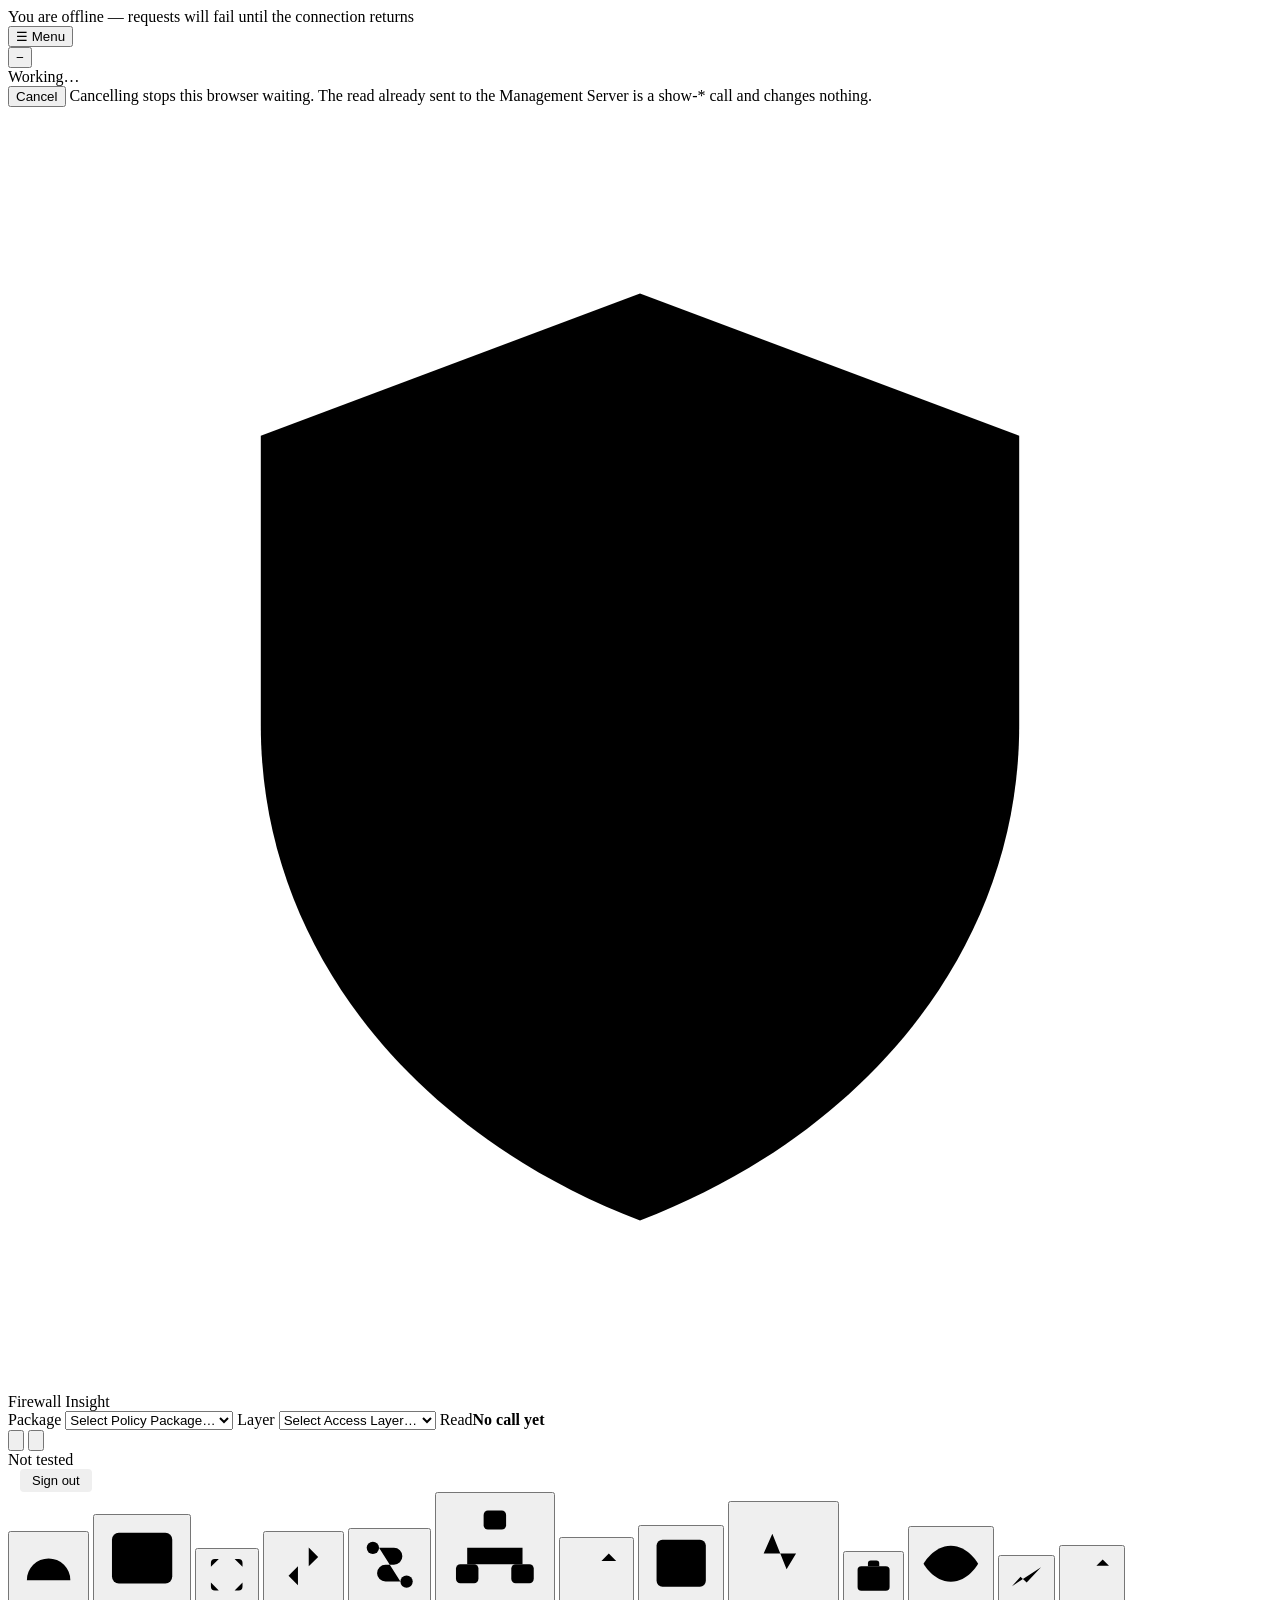
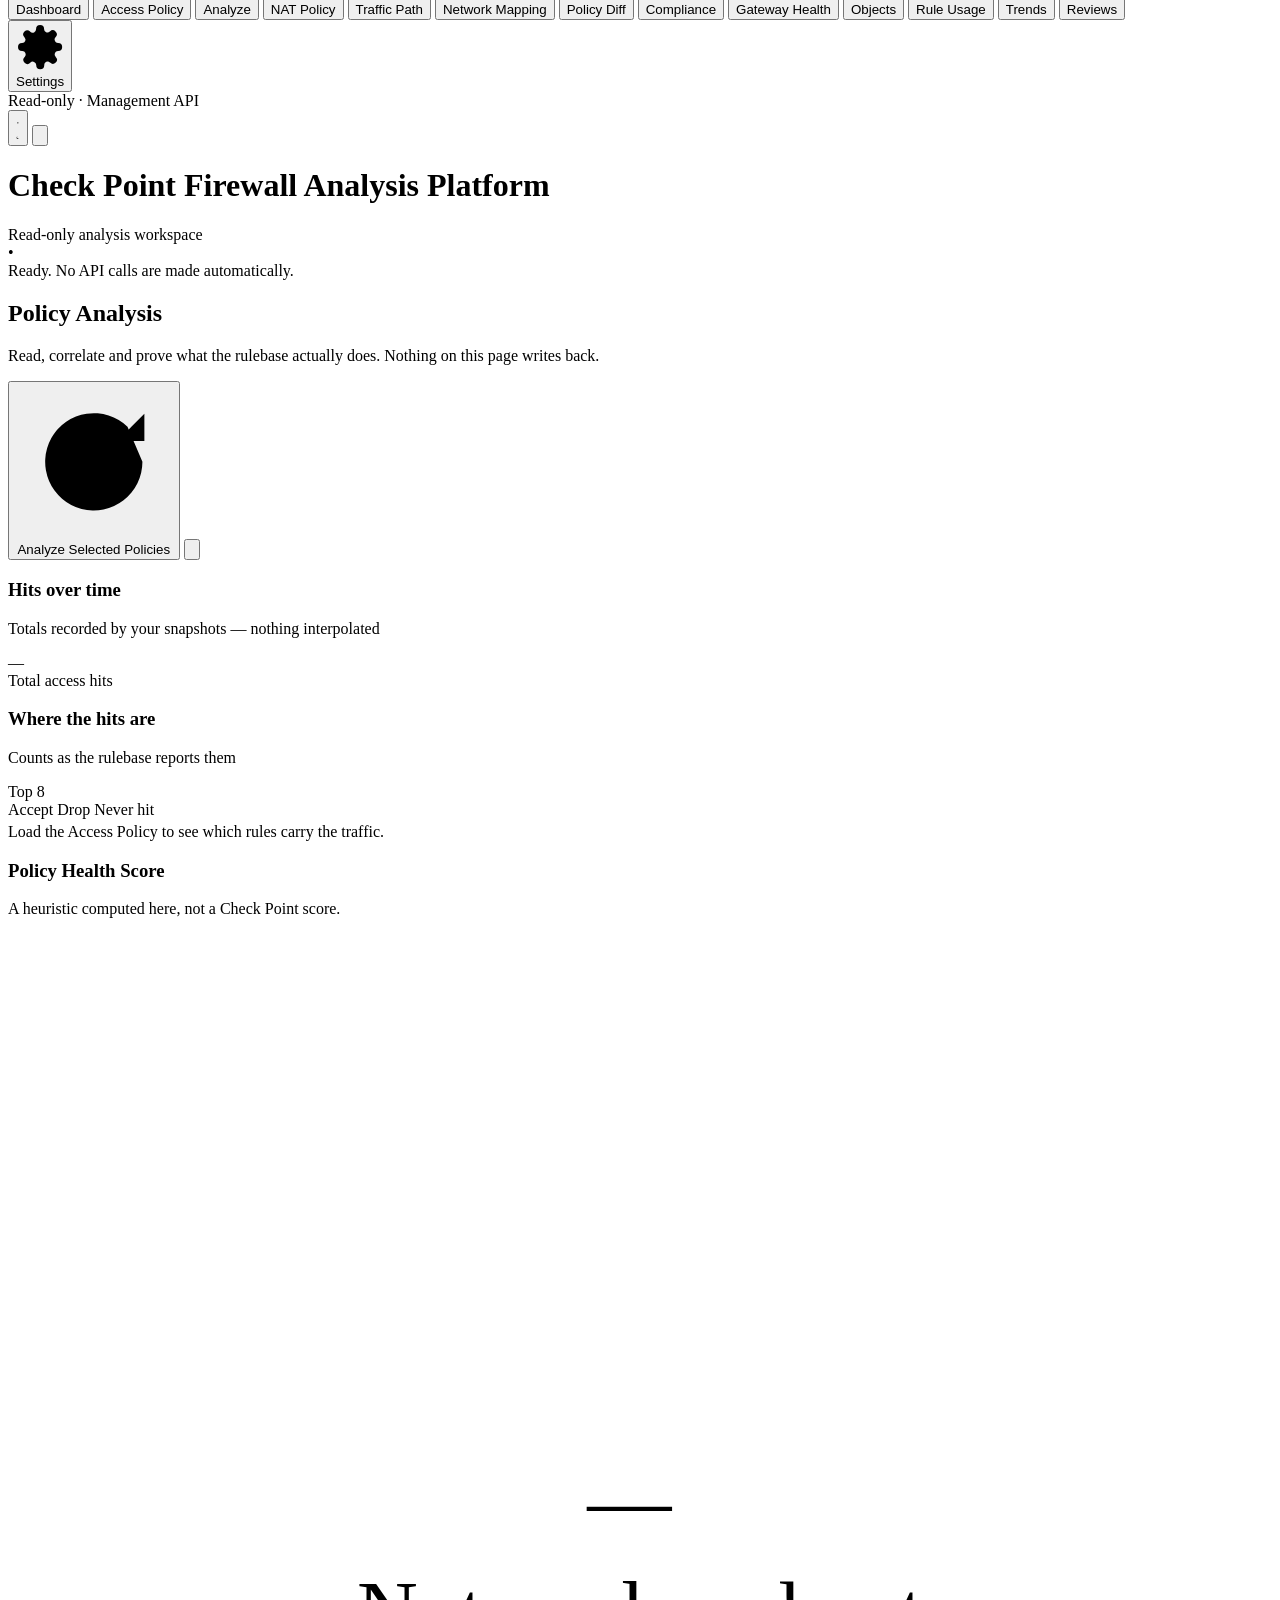
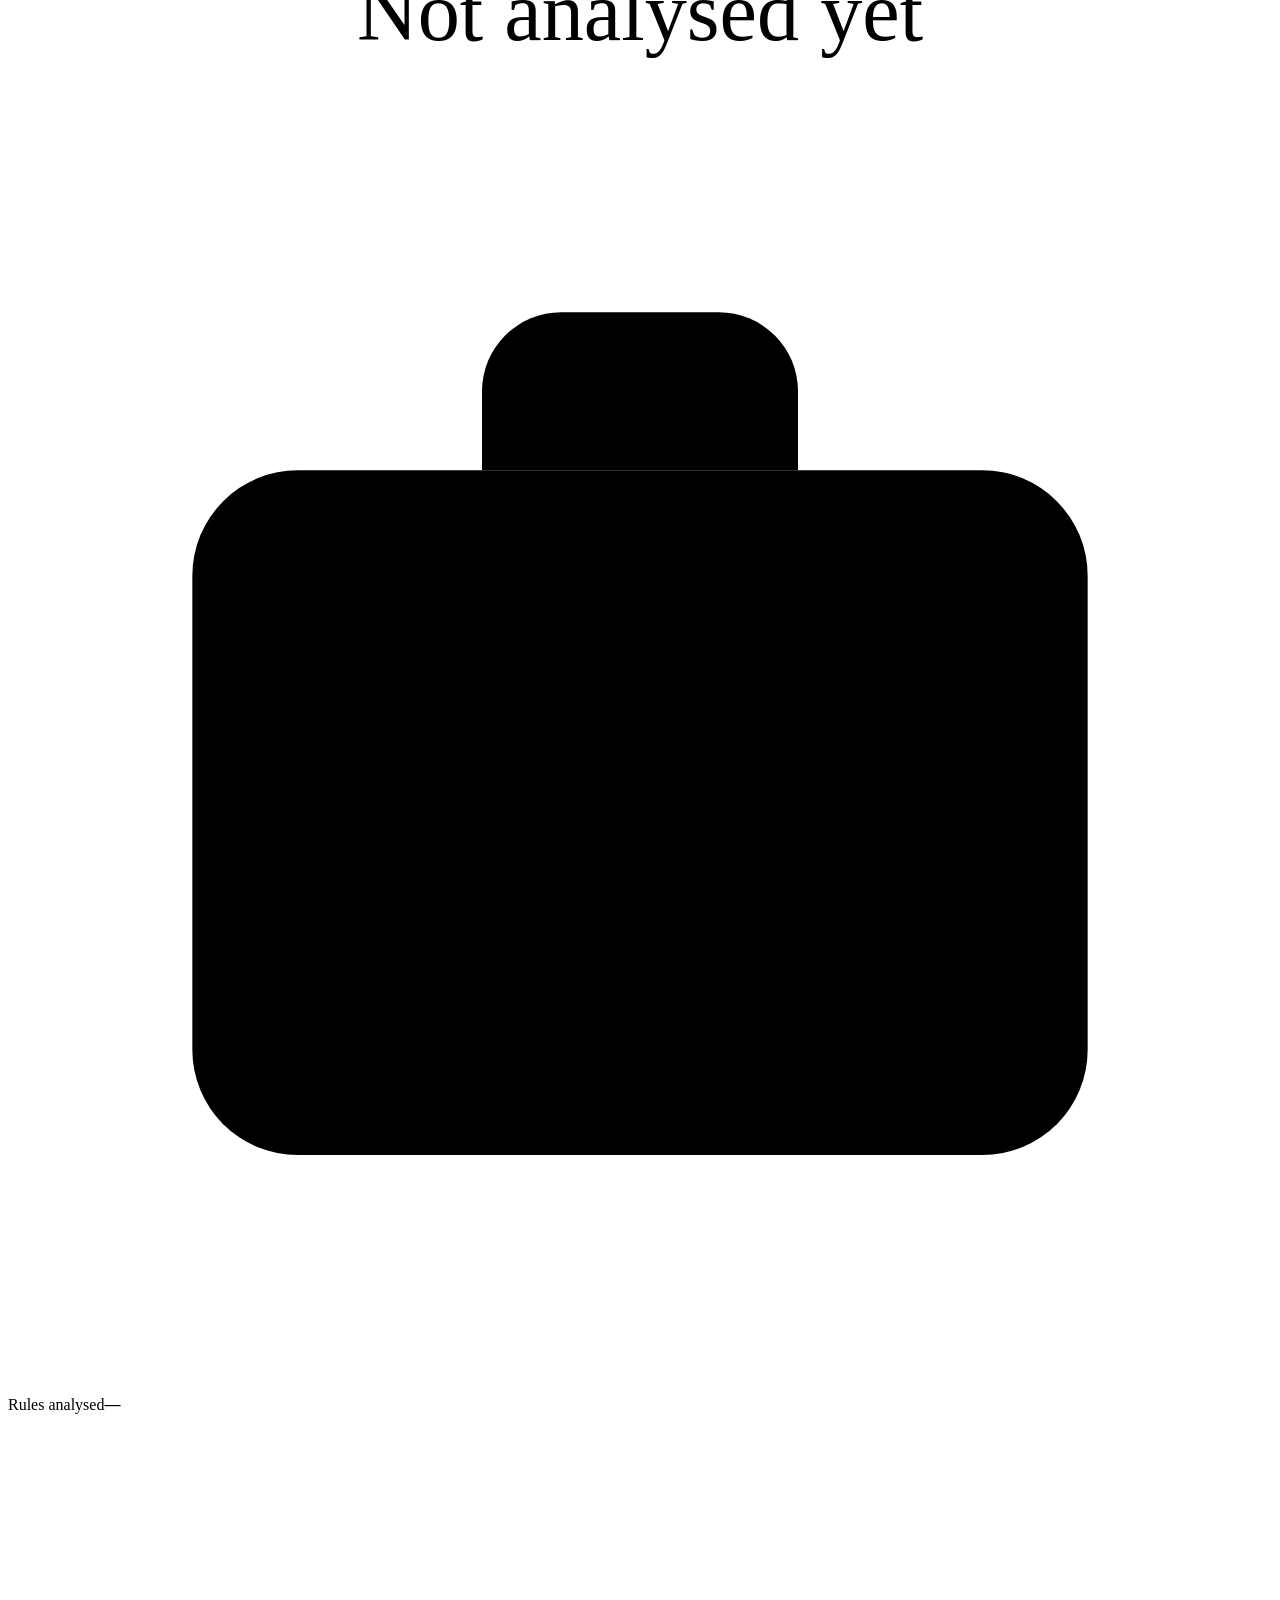
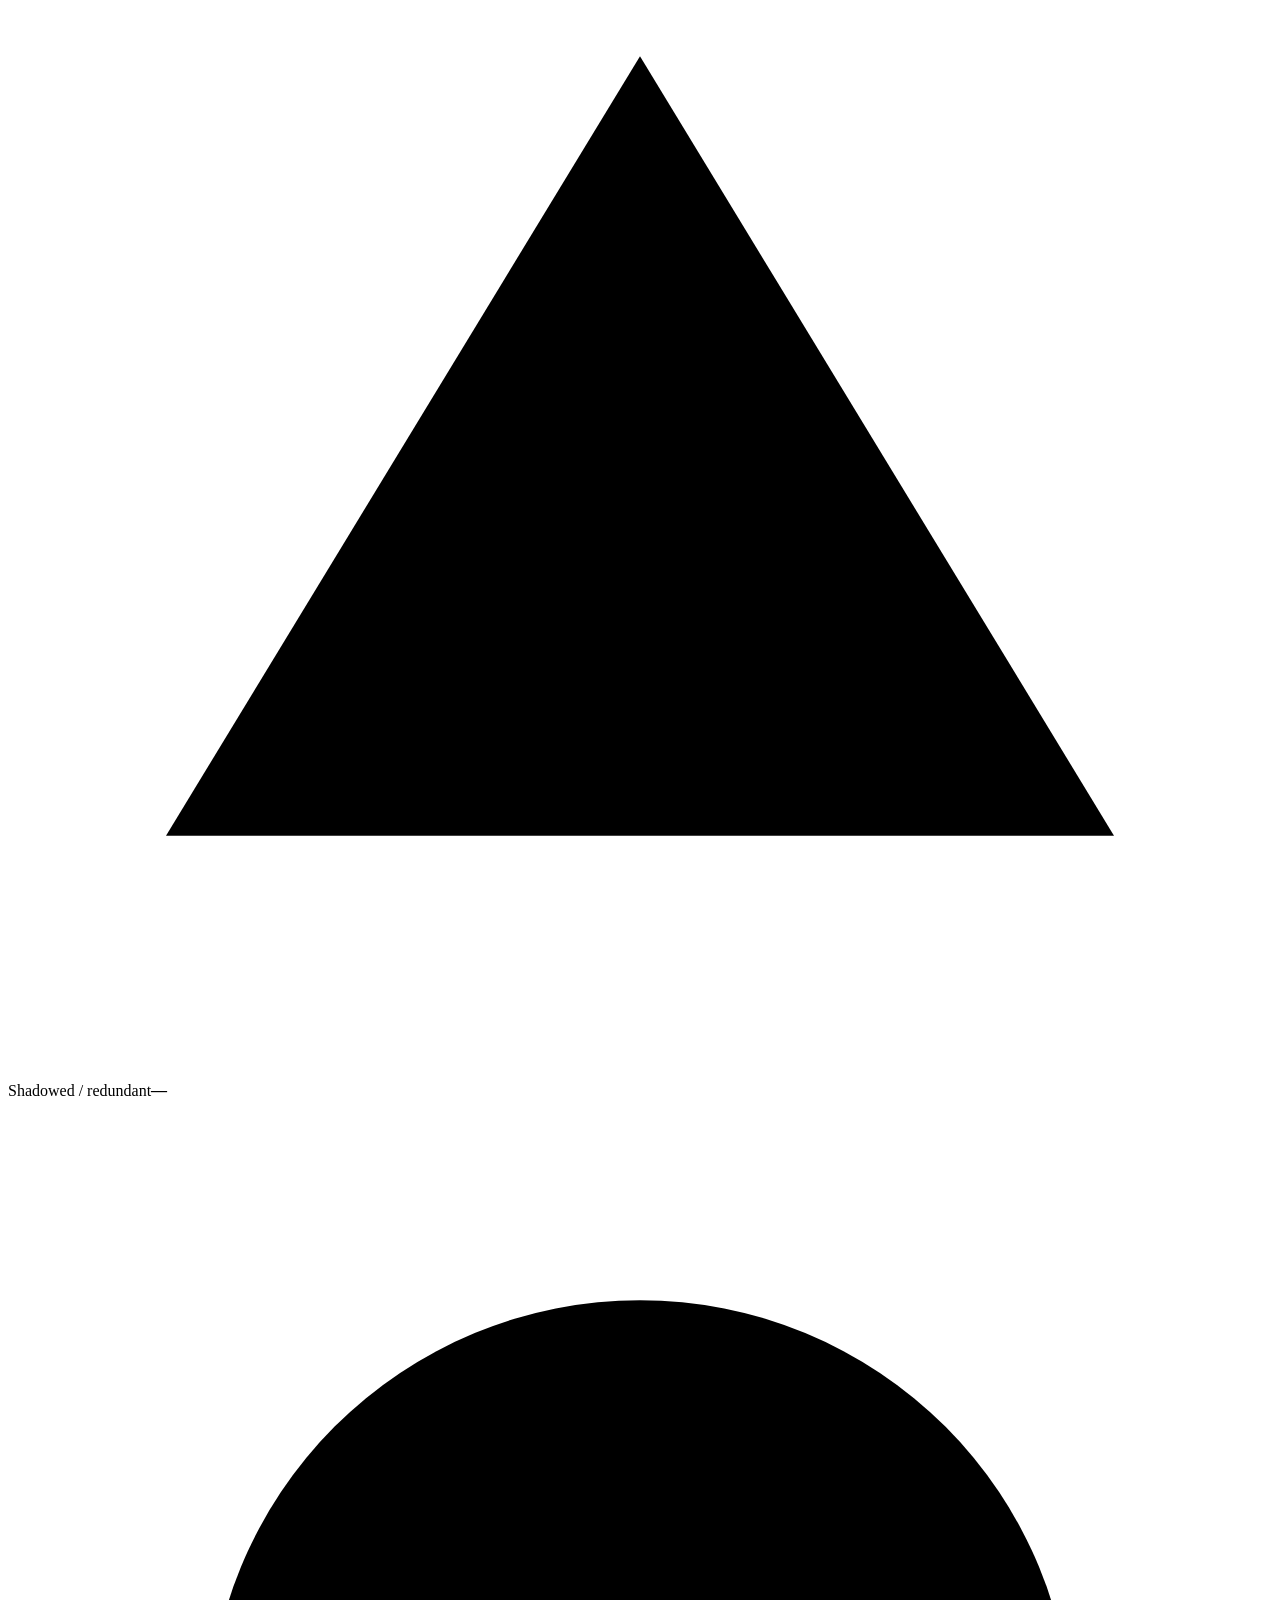
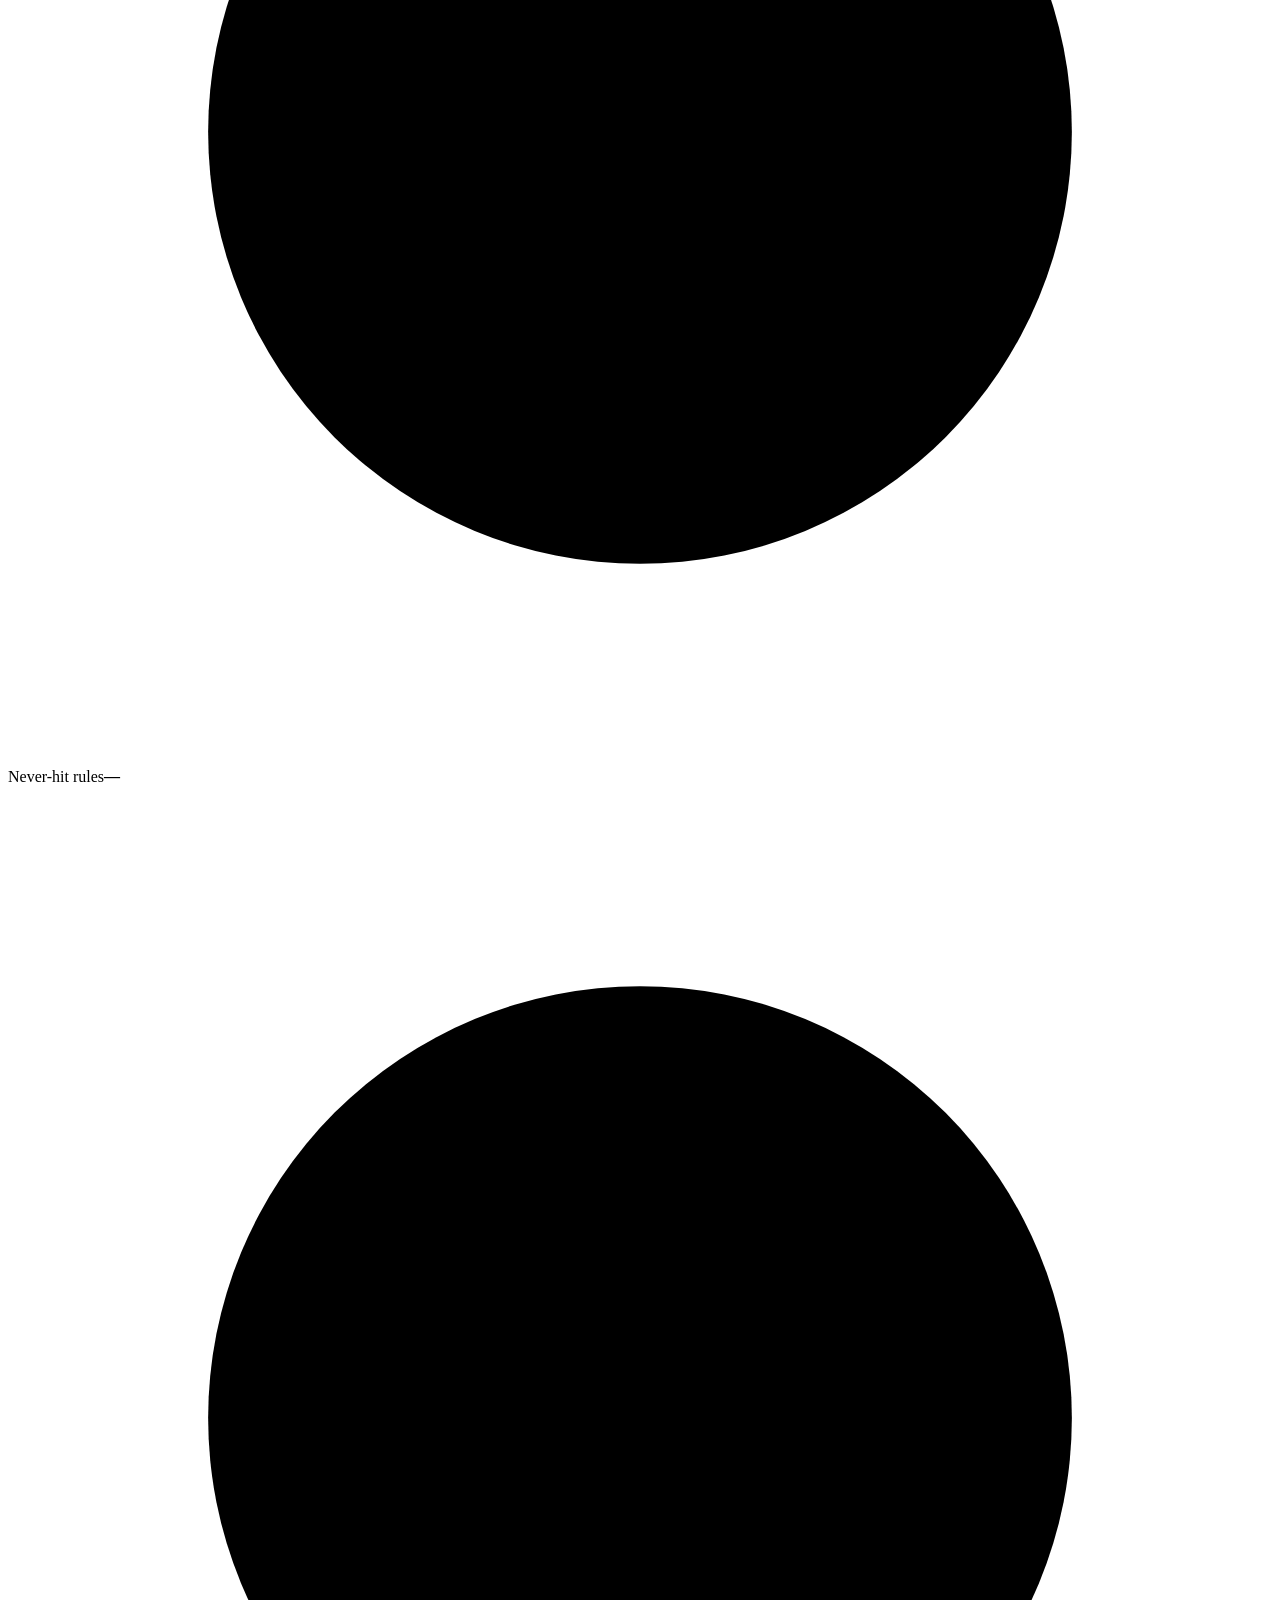
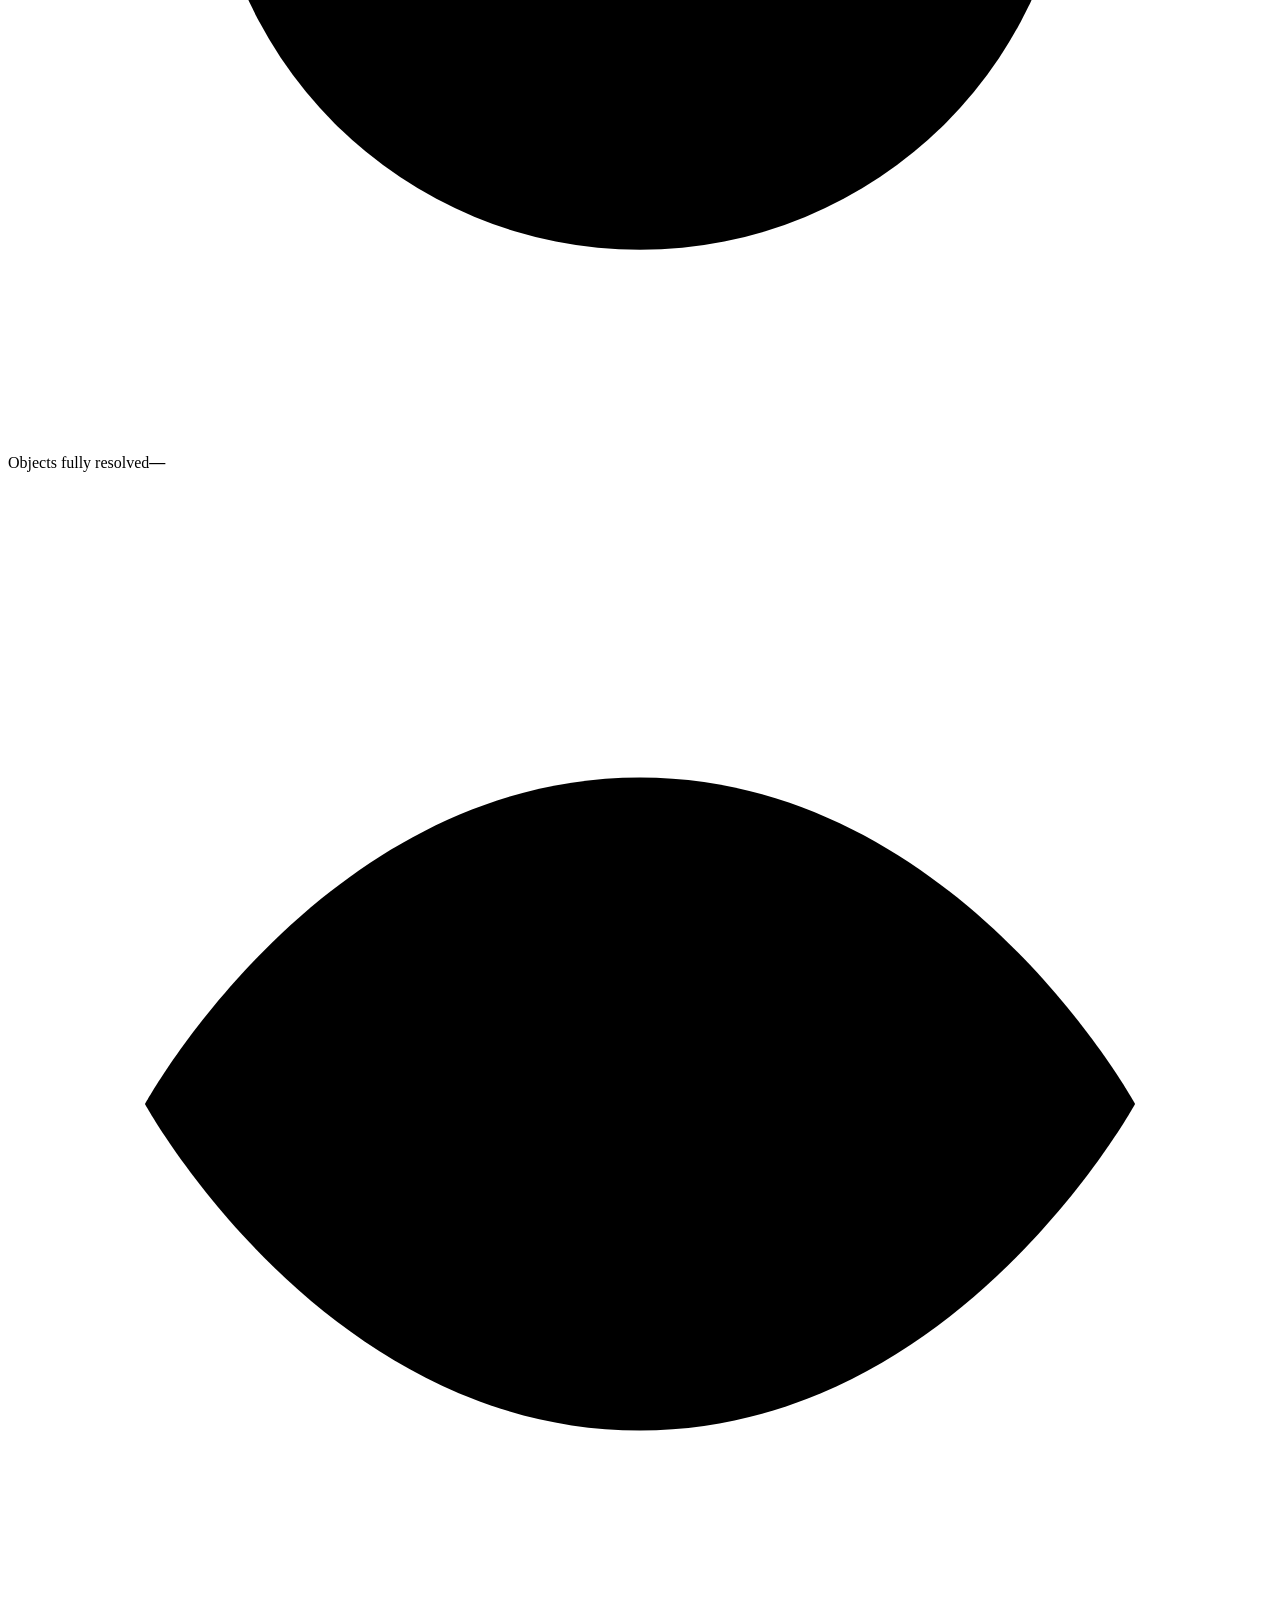
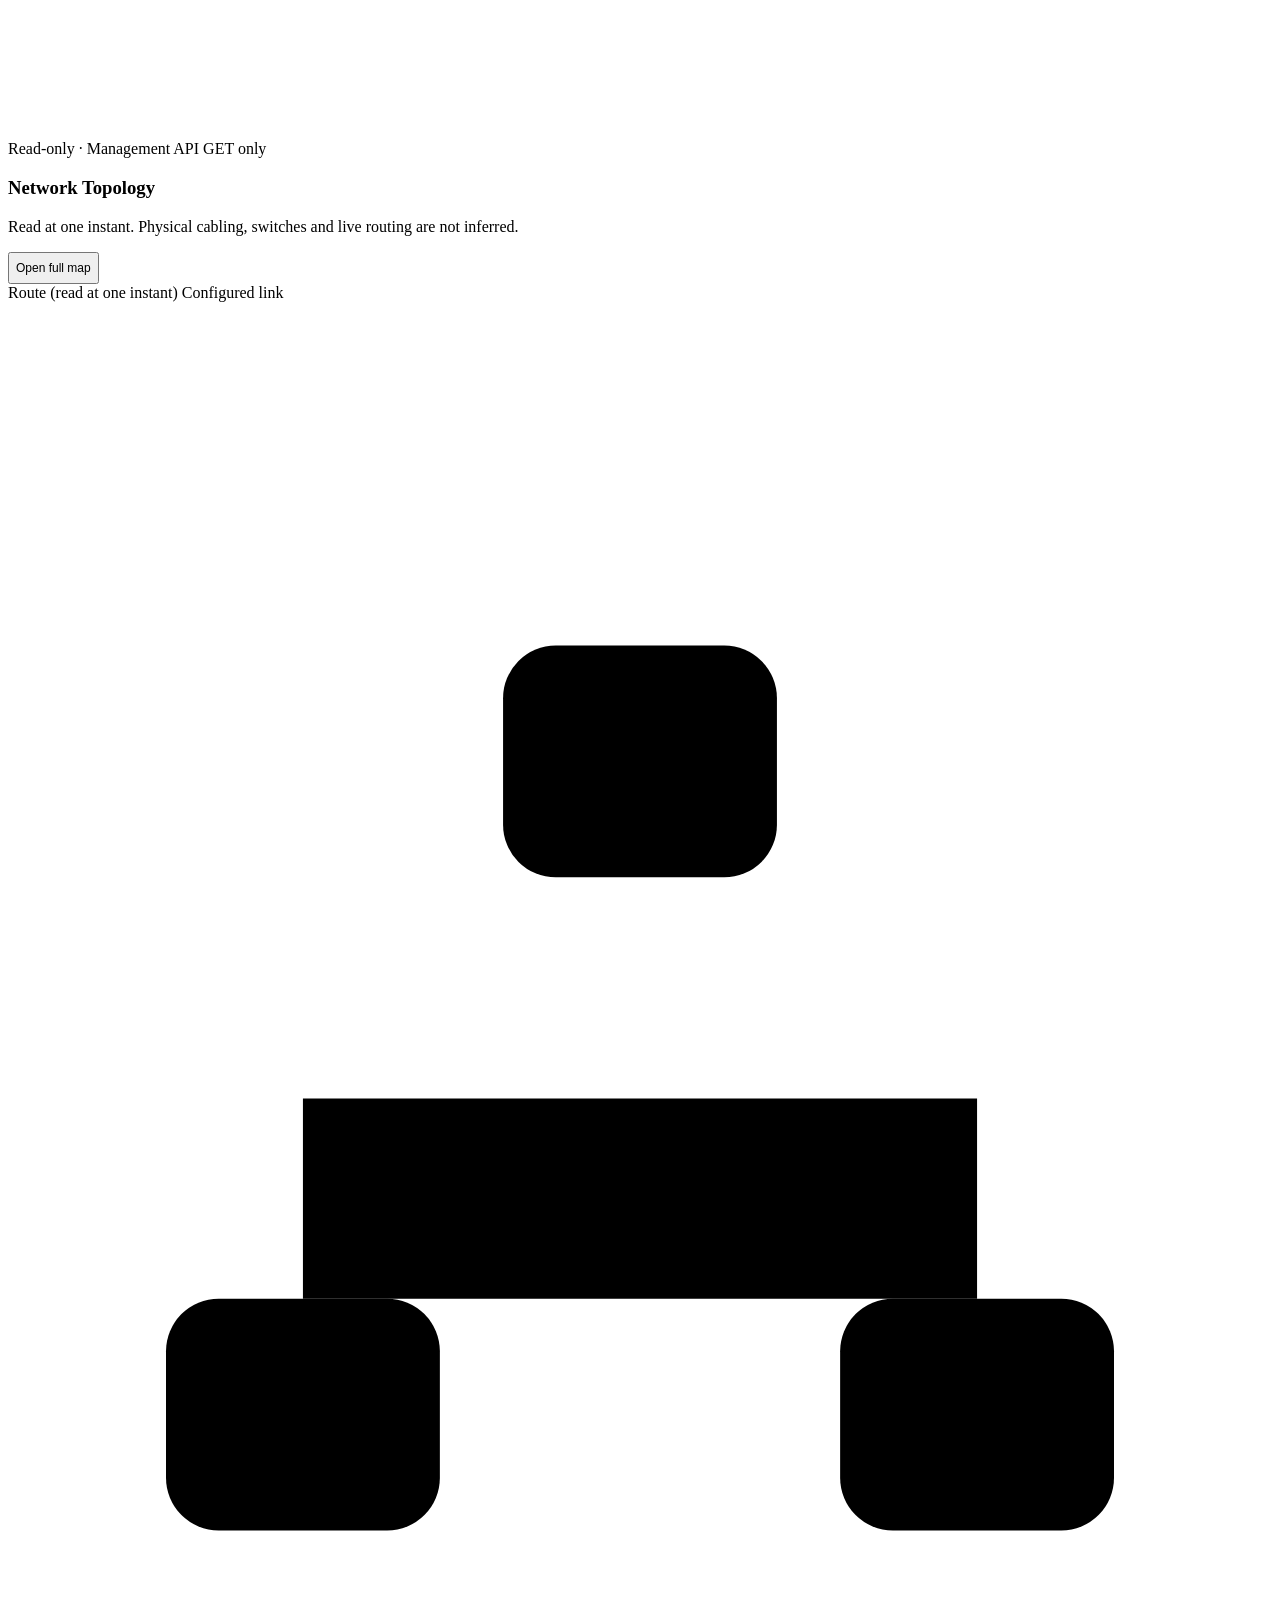
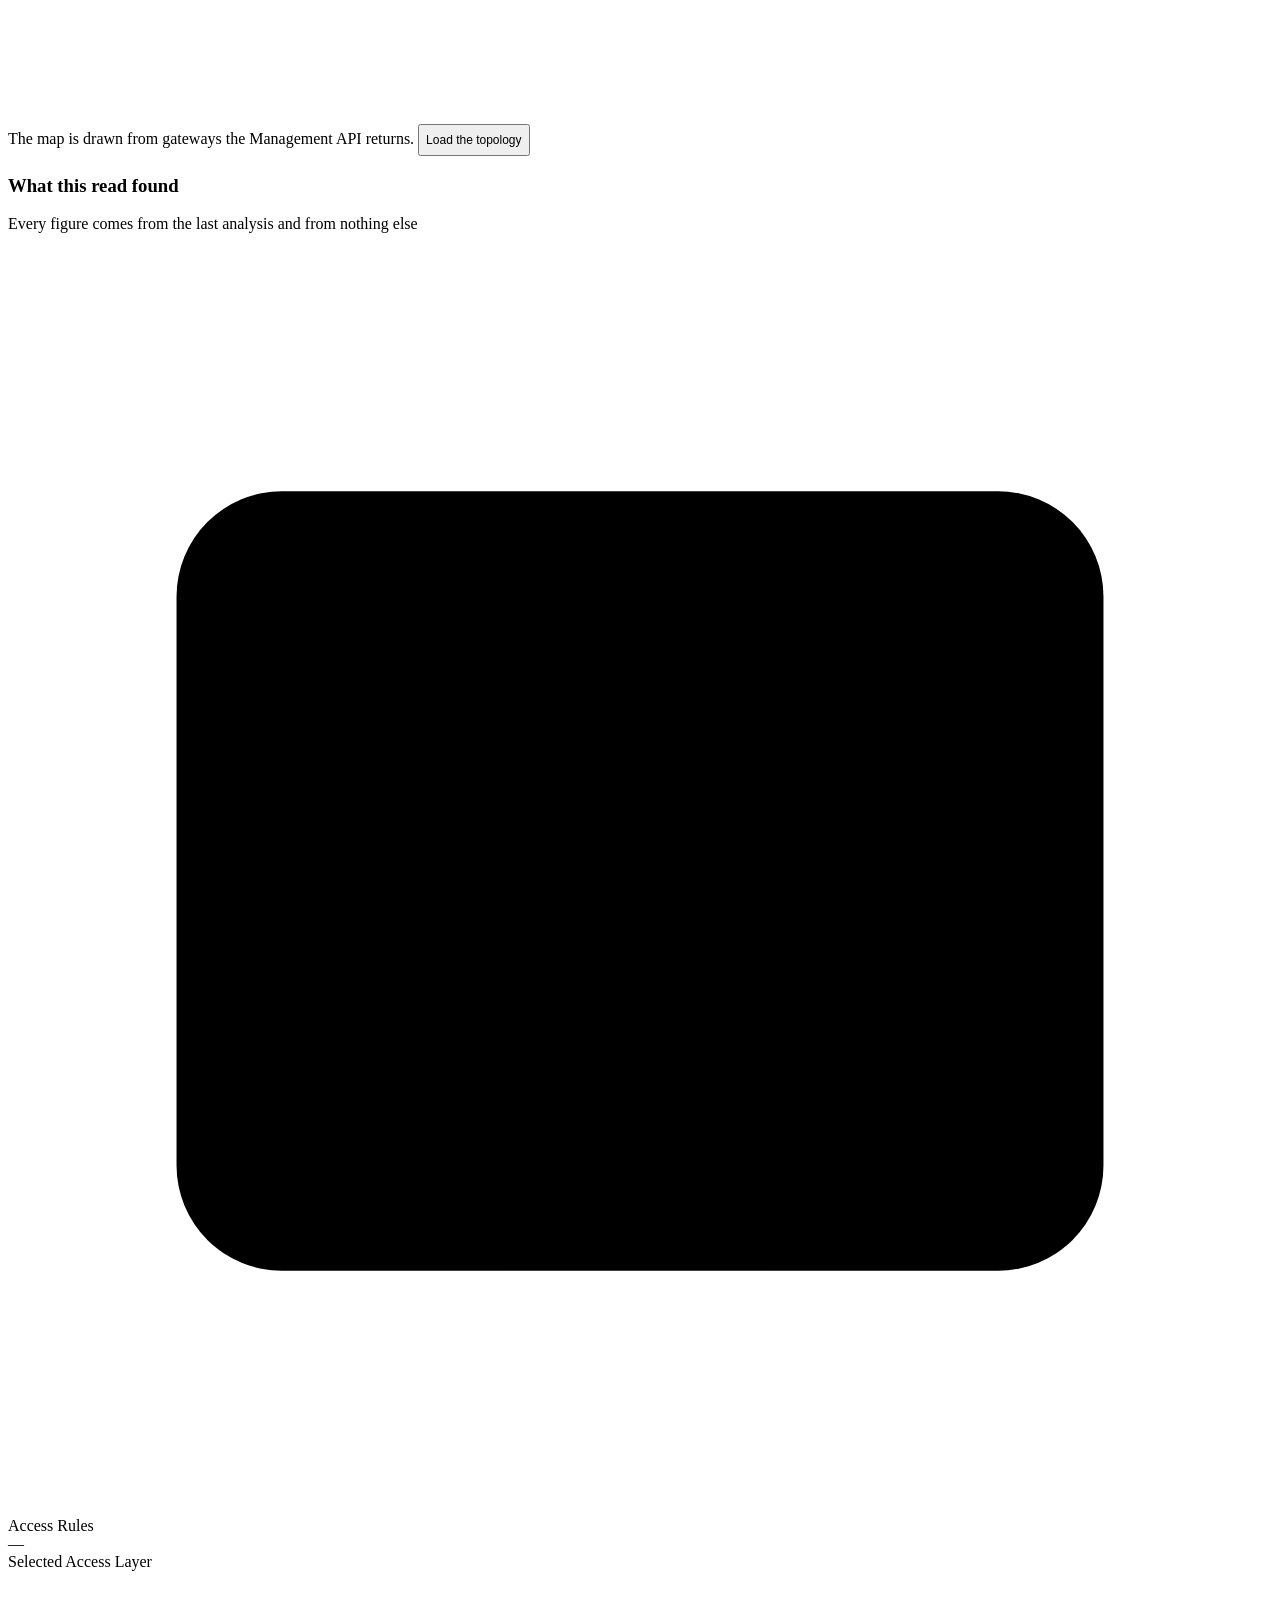
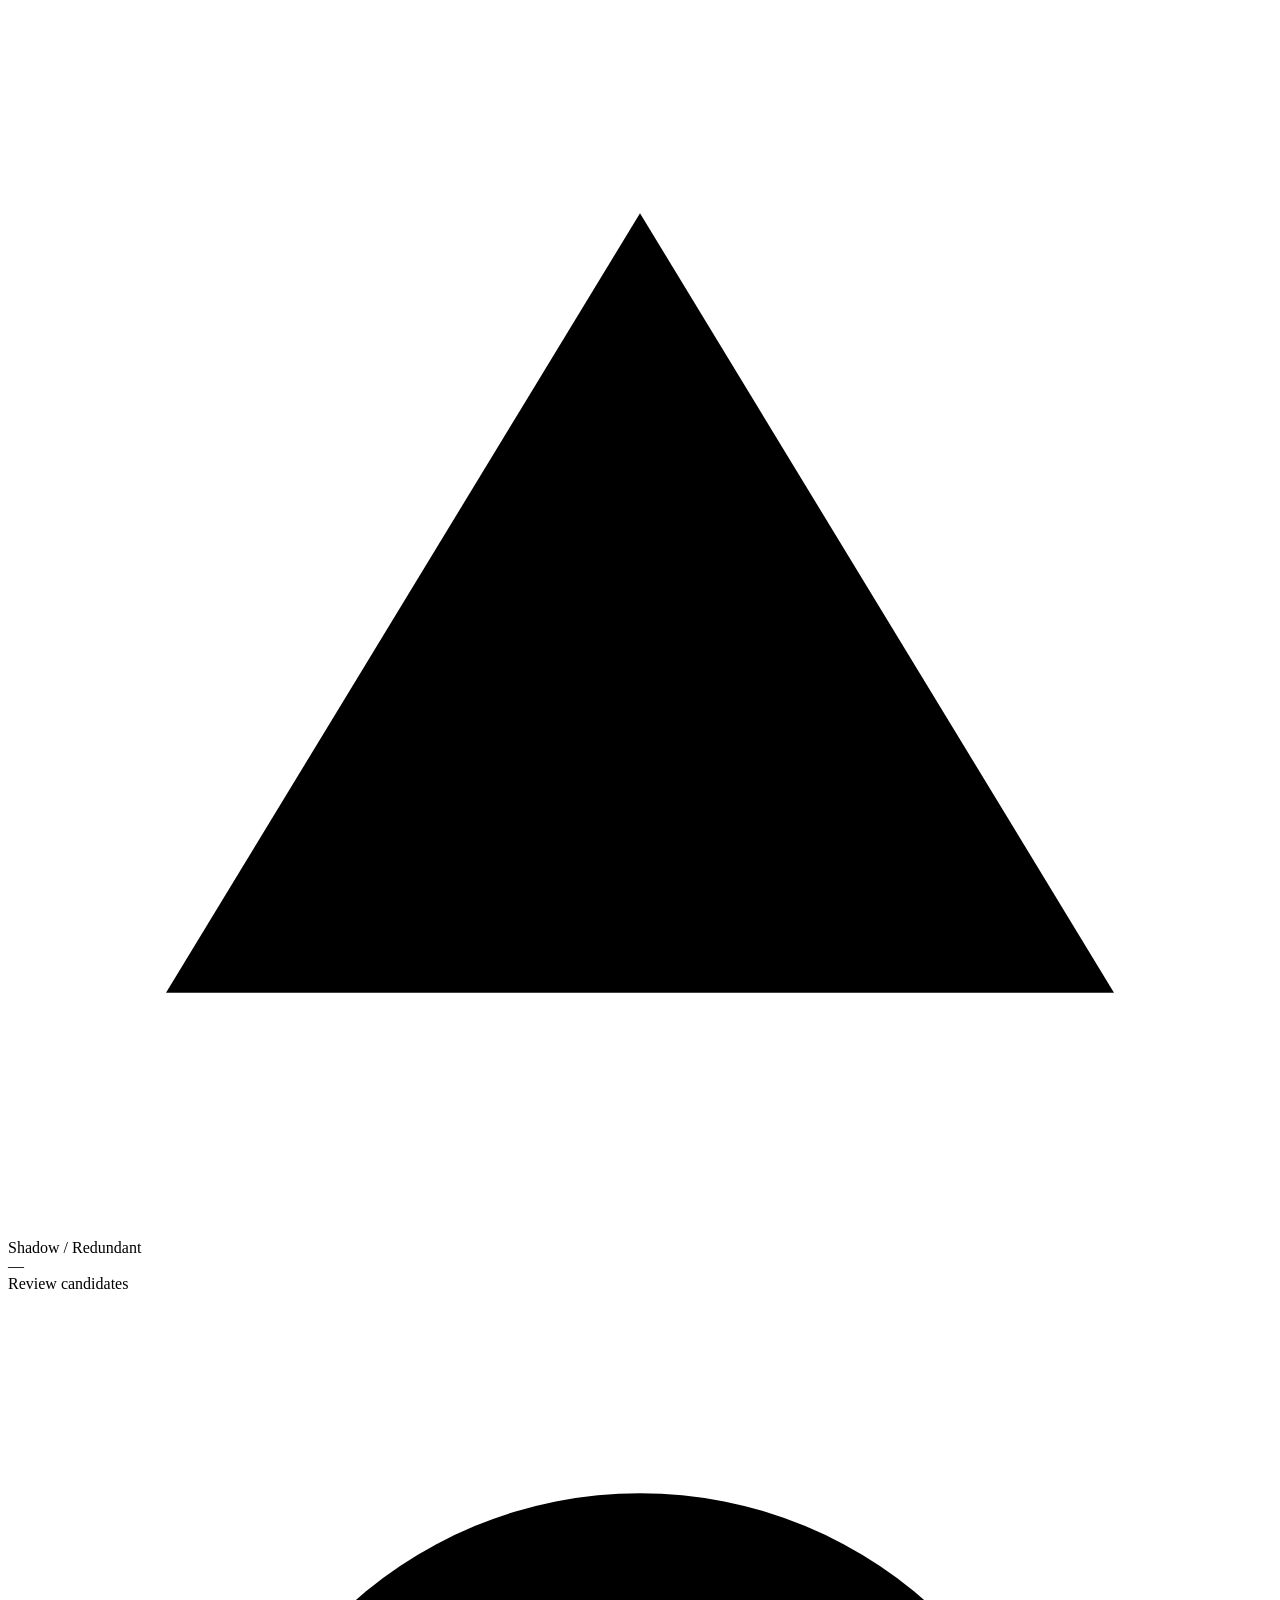
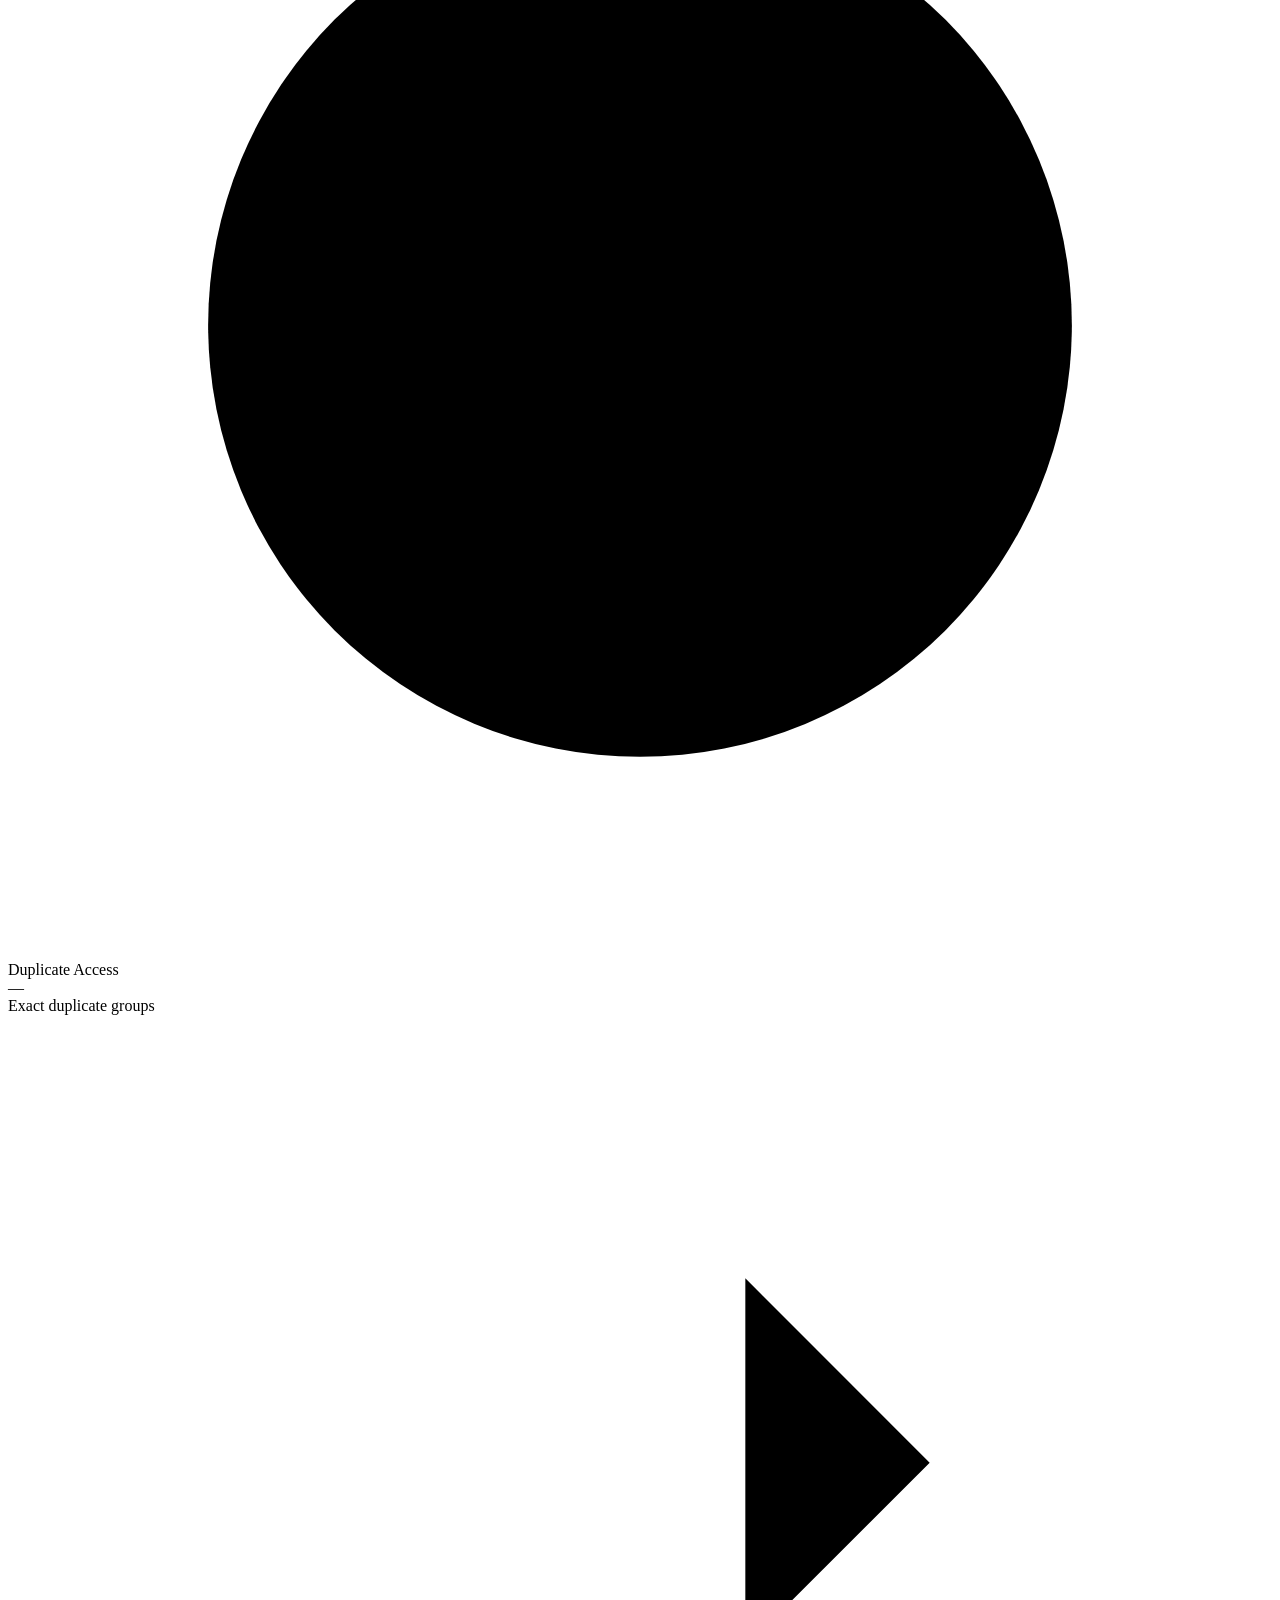
==== commit a3cbc664: "v4.42.0 - implied rules and object scope guards; 4.40/4.41 soundness fixes" ====
--- a/app/templates/index.html
+++ b/app/templates/index.html
@@ -55,6 +55,7 @@
   <button id="navToggle" onclick="toggleNav()" aria-label="Toggle navigation">&#9776; Menu</button>
   <div id="busyOverlay" role="dialog" aria-modal="true" aria-live="assertive">
     <div class="busy-card">
+      <button class="busy-minimize-icon" onclick="minimizeBusy()" aria-label="Minimize" title="Minimize to background">&#8722;</button>
       <div class="spinner"></div>
       <div class="busy-title" id="busyTitle">Working…</div>
       <div class="busy-sub" id="busySub"></div>
@@ -316,7 +317,7 @@
         <div class="badge"><span id="verBadge">Read-only analysis workspace</span></div>
       </div>
 
-      <div class="statusbar" id="statusBar"><span class="status-icon" id="statusIcon">•</span>
+      <div class="statusbar" id="statusBar" onclick="restoreBusy()" style="cursor:pointer;" title="Click to view running background task"><span class="status-icon" id="statusIcon">•</span>
         <div id="status" class="status">Ready. No API calls are made automatically.</div><span class="status-time"
           id="statusTime"></span>
       </div>
